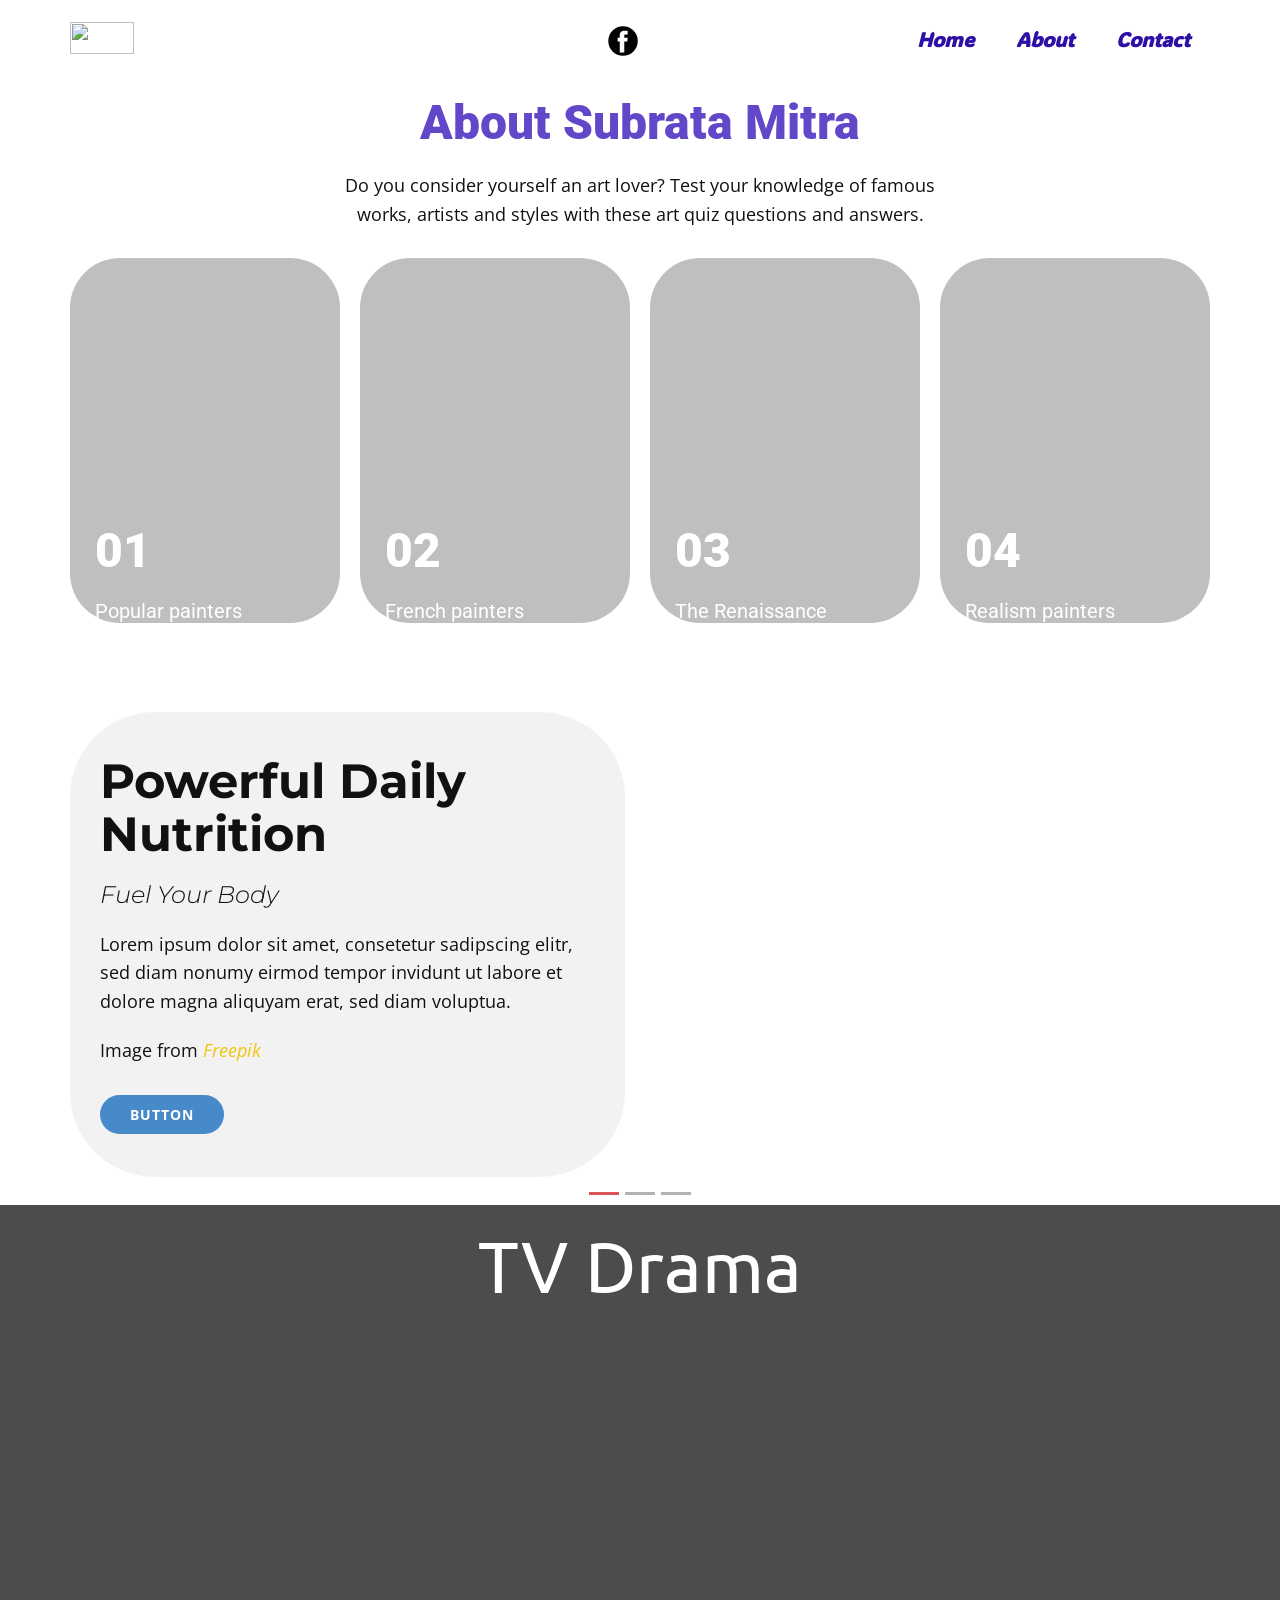
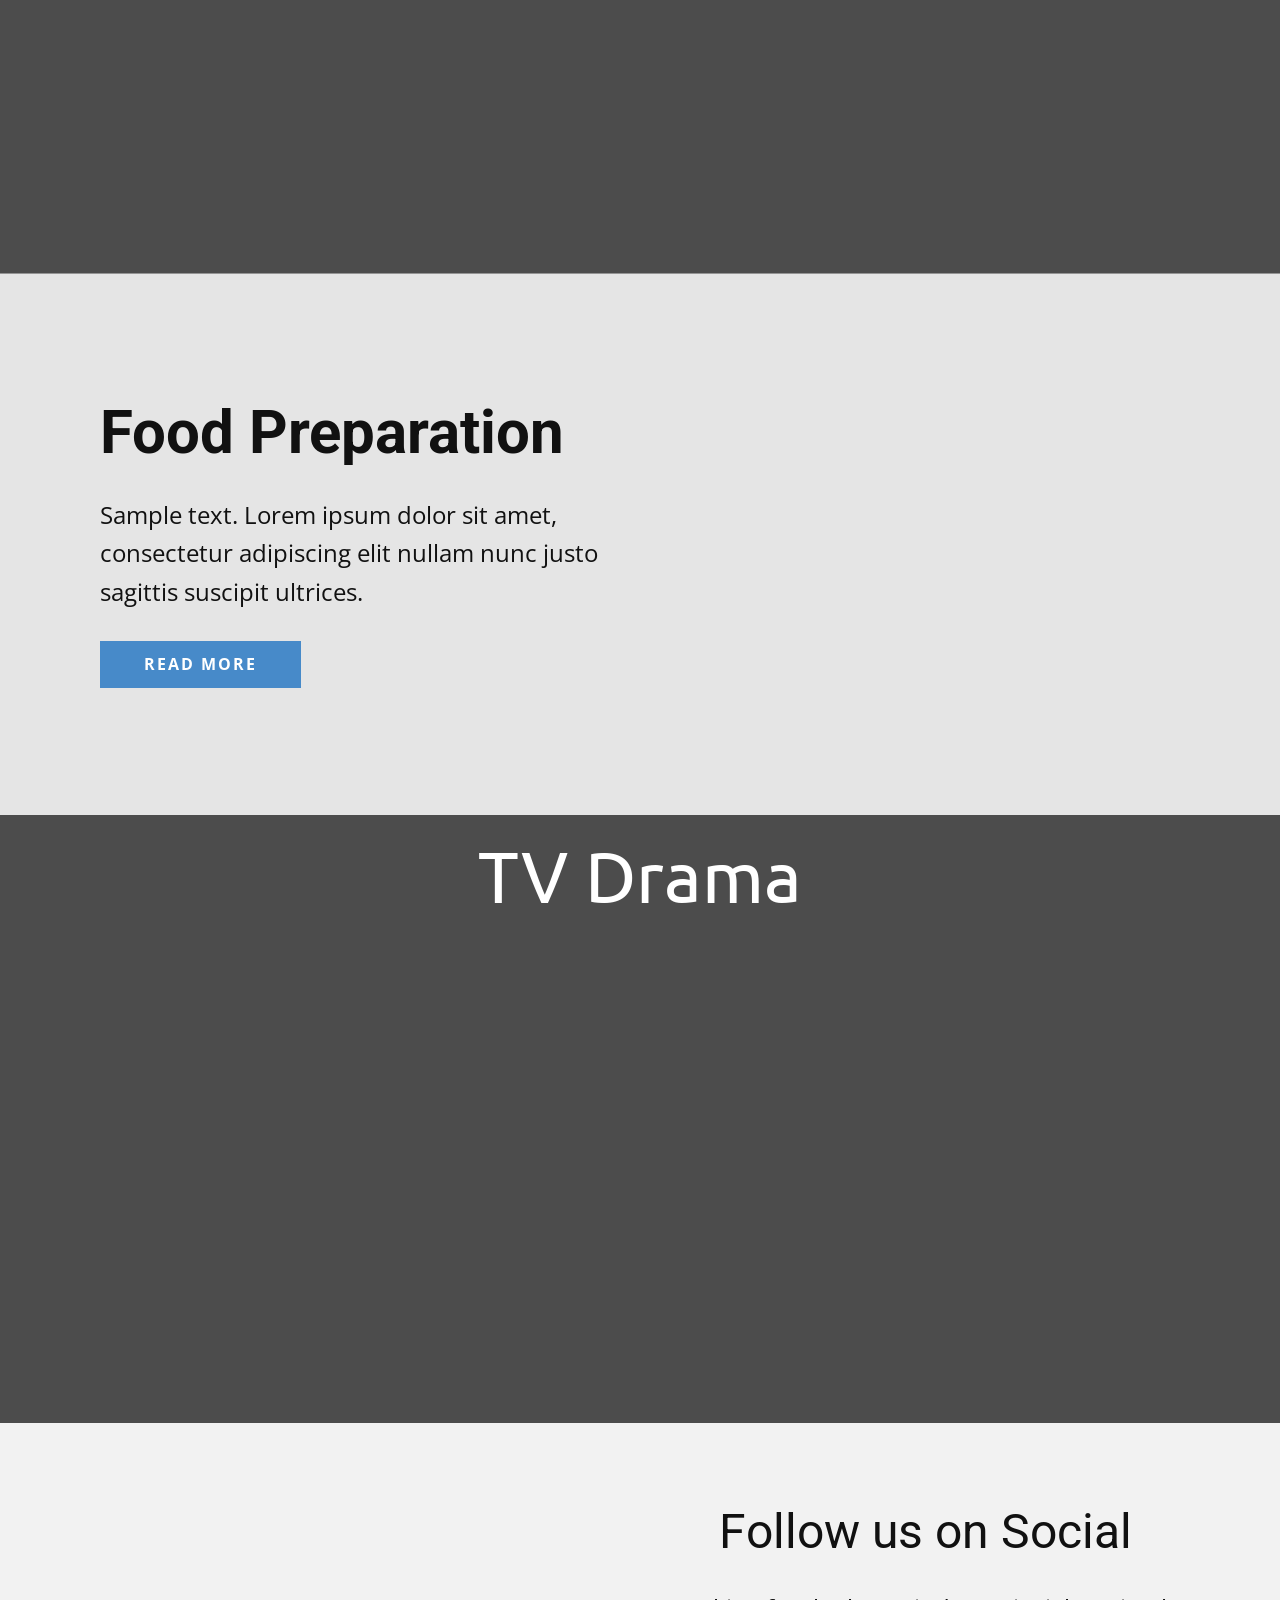
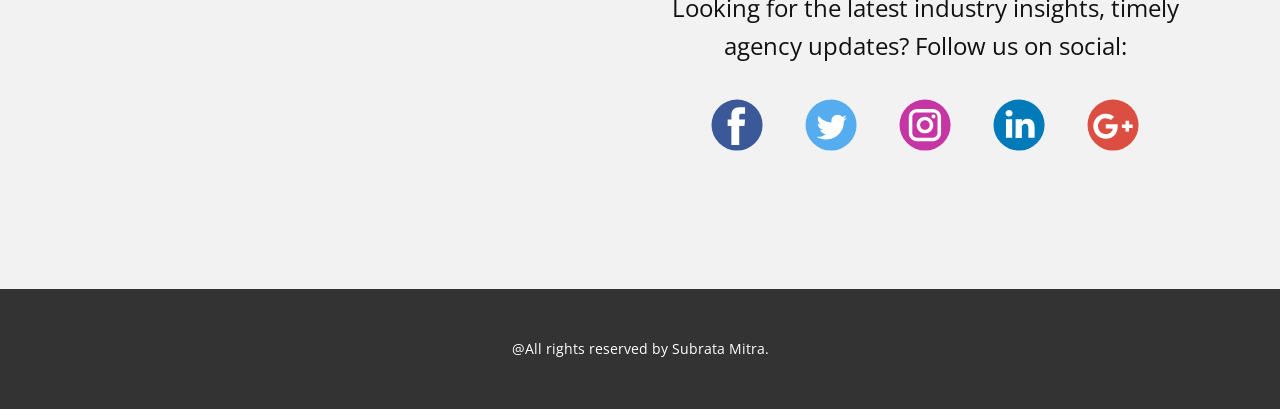
==== index.html @ d380afdc "Add files via upload" ====
<!DOCTYPE html>
<html style="font-size: 16px;" lang="en-BD"><head>
    <meta name="viewport" content="width=device-width, initial-scale=1.0">
    <meta charset="utf-8">
    <meta name="keywords" content="​Art Quiz Questions, ​Powerful Daily Nutrition, TV Drama:, Food Preparation, TV Drama:">
    <meta name="description" content="subrata mitra, film director">
    <title>Subrata Mitra</title>
    
<link rel="stylesheet" href="index.css" media="screen">
    <script class="u-script" type="text/javascript" src="jquery.js" defer=""></script>
    <script class="u-script" type="text/javascript" src="nicepage.js" defer=""></script>
    <meta name="generator" content="Nicepage 8.4.39, nicepage.com">
    
    
    
    
    
    
    
    
    <link id="u-page-google-font" rel="stylesheet" href="https://fonts.googleapis.com/css2?display=swap&amp;family=Roboto:ital,wght@0,100;0,200;0,300;0,400;0,500;0,600;0,700;0,800;0,900;1,100;1,200;1,300;1,400;1,500;1,600;1,700;1,800;1,900&amp;family=Open+Sans:ital,wght@0,300;0,400;0,500;0,600;0,700;0,800;1,300;1,400;1,500;1,600;1,700;1,800&amp;family=Montserrat:ital,wght@0,100;0,200;0,300;0,400;0,500;0,600;0,700;0,800;0,900;1,100;1,200;1,300;1,400;1,500;1,600;1,700;1,800;1,900&amp;family=Ubuntu:ital,wght@0,300;0,400;0,500;0,700;1,300;1,400;1,500;1,700&amp;family=ADLaM+Display:wght@400">
    <script type="application/ld+json">{
		"@context": "http://schema.org",
		"@type": "Organization",
		"name": "subratamitra",
		"url": "/",
		"logo": "/images/default-logo.png",
		"sameAs": [
				"https://facebook.com/name",
				"https://youtube.com/name"
		]
}</script>
    <meta name="theme-color" content="#478ac9">
    <meta property="og:title" content="Subrata Mitra">
    <meta property="og:description" content="subrata mitra, film director">
    <meta property="og:type" content="website">
    <link rel="canonical" href="/">
  <meta data-intl-tel-input-cdn-path="intlTelInput/"></head>
  <body data-home-page="https://subratamitra.nicepage.io/Subrata-Mitra.html?version=336fda5c-8c95-e8f7-b74b-15db9e1e4742" data-home-page-title="Subrata Mitra" data-path-to-root="/" data-include-products="true" class="u-body u-clearfix u-overlap u-stick-footer u-xl-mode" data-lang="en"><header class="u-clearfix u-header u-header" id="header"><div class="u-clearfix u-sheet u-valign-middle-lg u-valign-middle-md u-valign-middle-sm u-valign-middle-xs u-sheet-1">
        <a href="https://director.nicepage.io/" class="u-image u-logo u-image-1" data-image-width="80" data-image-height="40">
          <img src="/images/default-logo.png" class="u-logo-image u-logo-image-1">
        </a>
        <nav class="u-menu u-menu-one-level u-offcanvas u-menu-1" role="navigation" aria-label="Menu navigation">
          <div class="menu-collapse u-custom-font" style="font-size: 1.25rem; letter-spacing: 0px; font-style: italic; font-weight: 700; font-family: ADLaM Display;">
            <a class="u-button-style u-custom---text-color-var u-custom-active-border-color u-custom-border u-custom-color u-custom-left-right-menu-spacing u-custom-padding-bottom u-custom-text-active-color u-custom-text-color u-custom-text-hover-color u-custom-text-shadow u-custom-text-shadow-blur u-custom-text-shadow-color u-custom-text-shadow-transparency u-custom-text-shadow-x u-custom-text-shadow-y u-custom-top-bottom-menu-spacing u-hamburger-link u-nav-link u-text-active-palette-1-base u-text-hover-palette-2-base" href="#" tabindex="-1" aria-label="Open menu" aria-controls="2c90">
              <svg class="u-svg-link" viewBox="0 0 24 24"><use xlink:href="#menu-hamburger"></use></svg>
              <svg class="u-svg-content" version="1.1" id="menu-hamburger" viewBox="0 0 16 16" x="0px" y="0px" xmlns:xlink="http://www.w3.org/1999/xlink" xmlns="http://www.w3.org/2000/svg"><g><rect y="1" width="16" height="2"></rect><rect y="7" width="16" height="2"></rect><rect y="13" width="16" height="2"></rect>
</g></svg>
            </a>
          </div>
          <div class="u-custom-menu u-nav-container">
            <ul role="menubar" class="u-custom-font u-nav u-spacing-2 u-unstyled u-nav-1"><li role="none" class="u-nav-item"><a role="menuitem" class="u-border-3 u-border-active-palette-2-base u-border-hover-palette-1-light-1 u-border-no-left u-border-no-right u-border-no-top u-button-style u-nav-link u-text-color-var u-nav-link-2" href="/Home.html">Home</a>
</li><li role="none" class="u-nav-item"><a role="menuitem" class="u-border-3 u-border-active-palette-2-base u-border-hover-palette-1-light-1 u-border-no-left u-border-no-right u-border-no-top u-button-style u-nav-link u-text-color-var u-nav-link-2" href="/About.html">About</a>
</li><li role="none" class="u-nav-item"><a role="menuitem" class="u-border-3 u-border-active-palette-2-base u-border-hover-palette-1-light-1 u-border-no-left u-border-no-right u-border-no-top u-button-style u-nav-link u-text-color-var u-nav-link-2" href="/Contact.html">Contact</a>
</li></ul>
          </div>
          <div class="u-custom-menu u-nav-container-collapse" id="2c90" role="region" aria-label="Menu panel">
            <div class="u-black u-container-style u-inner-container-layout u-opacity u-opacity-95 u-sidenav">
              <div class="u-inner-container-layout u-sidenav-overflow">
                <div class="u-menu-close" tabindex="-1" aria-label="Close menu"></div>
                <ul class="u-align-center u-nav u-popupmenu-items u-unstyled u-nav-2" role="menubar"><li role="none" class="u-nav-item"><a role="menuitem" class="u-button-style u-nav-link" href="/Home.html">Home</a>
</li><li role="none" class="u-nav-item"><a role="menuitem" class="u-button-style u-nav-link" href="/About.html">About</a>
</li><li role="none" class="u-nav-item"><a role="menuitem" class="u-button-style u-nav-link" href="/Contact.html">Contact</a>
</li></ul>
              </div>
            </div>
            <div class="u-black u-menu-overlay u-opacity u-opacity-70"></div>
          </div>
        </nav>
        <div class="u-social-icons u-social-icons-1" data-animation-name="customAnimationIn" data-animation-duration="1000" data-animation-delay="0">
          <a class="u-social-url" title="facebook" target="_blank" href="https://facebook.com/name"><span class="u-icon u-social-facebook u-social-icon u-text-black u-icon-1"><svg class="u-svg-link" preserveAspectRatio="xMidYMin slice" viewBox="0 0 112 112" style=""><use xlink:href="#svg-4fb1"></use></svg><svg class="u-svg-content" viewBox="0 0 112 112" x="0" y="0" id="svg-4fb1"><circle fill="currentColor" cx="56.1" cy="56.1" r="55"></circle><path fill="#FFFFFF" d="M73.5,31.6h-9.1c-1.4,0-3.6,0.8-3.6,3.9v8.5h12.6L72,58.3H60.8v40.8H43.9V58.3h-8V43.9h8v-9.2
c0-6.7,3.1-17,17-17h12.5v13.9H73.5z"></path></svg></span>
          </a>
          <a class="u-social-url" title="Youtube" target="_blank" href="https://youtube.com/name"><span class="u-file-icon u-icon u-social-icon u-social-instagram u-icon-2"><img src="/images/2702652.png" alt=""></span>
          </a>
        </div>
      </div></header>
    <section class="u-align-left u-clearfix u-container-align-center u-container-align-left u-lightbox u-section-1" id="block-5" data-href="/Home.html" data-page-id="2447730913" title="Home">
      <div class="u-clearfix u-sheet u-valign-middle-lg u-valign-middle-md u-sheet-1">
        <h2 class="u-align-center u-text u-text-default u-text-1">
          <a class="u-active-none u-border-none u-btn u-button-link u-button-style u-hover-none u-none u-text-color-var u-btn-1" href="">About Subrata Mitra</a>
        </h2>
        <p class="u-align-center u-text u-text-2"> Do you consider yourself an art lover? Test your knowledge of famous works, artists and styles with these art quiz questions and answers.</p>
        <div class="u-expanded-width u-hover-feature u-list u-list-1">
          <div class="u-repeater u-repeater-1">
            <div class="u-container-style u-image u-image-round u-list-item u-radius u-repeater-item u-shading u-image-1" data-image-width="1920" data-image-height="1526">
              <div class="u-container-layout u-similar-container u-valign-bottom u-container-layout-1">
                <h4 class="u-align-left u-text u-text-3">01</h4>
                <h5 class="u-align-left u-text u-text-4"> Popular painters</h5>
              </div>
            </div>
            <div class="u-container-style u-image u-image-round u-list-item u-radius u-repeater-item u-shading u-image-2" data-image-width="750" data-image-height="1000">
              <div class="u-container-layout u-similar-container u-valign-bottom u-container-layout-2">
                <h4 class="u-align-left u-text u-text-5">02</h4>
                <h5 class="u-align-left u-text u-text-6"> French painters</h5>
              </div>
            </div>
            <div class="u-container-style u-image u-image-round u-list-item u-radius u-repeater-item u-shading u-image-3" data-image-width="185" data-image-height="272">
              <div class="u-container-layout u-similar-container u-valign-bottom u-container-layout-3">
                <h4 class="u-align-left u-text u-text-7">03</h4>
                <h5 class="u-align-left u-text u-text-8"> The Renaissance</h5>
              </div>
            </div>
            <div class="u-container-style u-image u-image-round u-list-item u-radius u-repeater-item u-shading u-image-4" data-image-width="1920" data-image-height="2546">
              <div class="u-container-layout u-similar-container u-valign-bottom u-container-layout-4">
                <h4 class="u-align-left u-text u-text-9">04</h4>
                <h5 class="u-align-left u-text u-text-10"> Realism painters</h5>
              </div>
            </div>
          </div>
        </div>
      </div>
      
    </section>
    <section class="u-carousel u-slide u-block-75f5-1" id="carousel-5e49" data-interval="5000" data-u-ride="carousel">
      <ol class="u-absolute-hcenter u-carousel-indicators u-block-75f5-2">
        <li data-u-target="#carousel-5e49" class="u-active u-active-palette-2-base u-grey-30 u-hover-color-var u-shape-rectangle" style="width: 30px; height: 3px; --hover-color-var: #08078b;" data-u-slide-to="0"></li>
        <li data-u-target="#carousel-5e49" class="u-active-palette-2-base u-grey-30 u-hover-color-var u-shape-rectangle" style="width: 30px; height: 3px; --hover-color-var: #08078b;" data-u-slide-to="1"></li>
        <li data-u-target="#carousel-5e49" class="u-active-palette-2-base u-grey-30 u-hover-color-var u-shape-rectangle" style="width: 30px; height: 3px; --hover-color-var: #08078b;" data-u-slide-to="2"></li>
      </ol>
      <div class="u-carousel-inner" role="listbox">
        <div class="u-active u-carousel-item u-container-style u-image u-parallax u-section-2-1" data-image-width="2000" data-image-height="1333">
          <div class="u-clearfix u-sheet u-sheet-1">
            <div class="data-layout-selected u-clearfix u-expanded-width u-gutter-30 u-layout-wrap u-layout-wrap-1">
              <div class="u-layout">
                <div class="u-layout-row">
                  <div class="u-container-align-left u-container-style u-grey-5 u-layout-cell u-radius u-shape-round u-size-30 u-layout-cell-1">
                    <div class="u-container-layout u-valign-middle u-container-layout-1">
                      <h2 class="u-align-left u-custom-font u-font-montserrat u-text u-text-default u-text-1"> Powerful Daily Nutrition</h2>
                      <h4 class="u-align-left u-custom-font u-font-montserrat u-text u-text-default u-text-2"> Fuel Your Body</h4>
                      <p class="u-align-left u-text u-text-default u-text-3"> Lorem ipsum dolor sit amet, consetetur sadipscing elitr, sed diam nonumy eirmod tempor invidunt ut labore et dolore magna aliquyam erat, sed diam voluptua.</p>
                      <p class="u-align-left u-text u-text-default u-text-4">Image from <a href="https://www.freepik.com" class="u-active-none u-border-none u-btn u-button-link u-button-style u-hover-none u-none u-text-palette-3-base u-btn-1">Freepik</a>
                      </p>
                      <a href="" class="u-btn u-btn-round u-button-style u-hover-palette-1-light-1 u-palette-1-base u-radius u-btn-2">Button</a>
                    </div>
                  </div>
                  <div class="u-container-style u-image u-image-round u-layout-cell u-radius u-size-30 u-image-1" data-image-width="1987" data-image-height="2000">
                    <div class="u-container-layout u-container-layout-2"></div>
                  </div>
                </div>
              </div>
            </div>
          </div>
        </div>
        <div class="u-carousel-item u-container-style u-gradient u-section-2-2">
          <div class="u-clearfix u-sheet u-sheet-1">
            <div class="data-layout-selected u-clearfix u-expanded-width u-gutter-30 u-layout-wrap u-layout-wrap-1">
              <div class="u-layout">
                <div class="u-layout-row">
                  <div class="u-container-style u-image u-image-round u-layout-cell u-radius u-size-30 u-image-1" data-image-width="1987" data-image-height="2000">
                    <div class="u-container-layout u-container-layout-1"></div>
                  </div>
                  <div class="u-container-align-left u-container-style u-grey-5 u-layout-cell u-radius u-shape-round u-size-30 u-layout-cell-2">
                    <div class="u-container-layout u-valign-middle u-container-layout-2">
                      <h2 class="u-align-left u-custom-font u-font-montserrat u-text u-text-default u-text-1"> Powerful Daily Nutrition</h2>
                      <h4 class="u-align-left u-custom-font u-font-montserrat u-text u-text-default u-text-2"> Fuel Your Body</h4>
                      <p class="u-align-left u-text u-text-default u-text-3"> Lorem ipsum dolor sit amet, consetetur sadipscing elitr, sed diam nonumy eirmod tempor invidunt ut labore et dolore magna aliquyam erat, sed diam voluptua.</p>
                      <p class="u-align-left u-text u-text-default u-text-4">Image from <a href="https://www.freepik.com" class="u-active-none u-border-none u-btn u-button-link u-button-style u-hover-none u-none u-text-palette-3-base u-btn-1">Freepik</a>
                      </p>
                      <a href="" class="u-btn u-btn-round u-button-style u-hover-palette-1-light-1 u-palette-1-base u-radius u-btn-2">Button</a>
                    </div>
                  </div>
                </div>
              </div>
            </div>
          </div>
        </div>
        <div class="u-carousel-item u-container-style u-gradient u-section-2-3">
          <div class="u-clearfix u-sheet u-sheet-1">
            <div class="data-layout-selected u-clearfix u-expanded-width u-gutter-30 u-layout-wrap u-layout-wrap-1">
              <div class="u-layout">
                <div class="u-layout-row">
                  <div class="u-container-align-left u-container-style u-grey-5 u-layout-cell u-radius u-shape-round u-size-30 u-layout-cell-1">
                    <div class="u-container-layout u-valign-middle u-container-layout-1">
                      <h2 class="u-align-left u-custom-font u-font-montserrat u-text u-text-default u-text-1"> Powerful Daily Nutrition</h2>
                      <h4 class="u-align-left u-custom-font u-font-montserrat u-text u-text-default u-text-2"> Fuel Your Body</h4>
                      <p class="u-align-left u-text u-text-default u-text-3"> Lorem ipsum dolor sit amet, consetetur sadipscing elitr, sed diam nonumy eirmod tempor invidunt ut labore et dolore magna aliquyam erat, sed diam voluptua.</p>
                      <p class="u-align-left u-text u-text-default u-text-4">Image from <a href="https://www.freepik.com" class="u-active-none u-border-none u-btn u-button-link u-button-style u-hover-none u-none u-text-palette-3-base u-btn-1">Freepik</a>
                      </p>
                      <a href="" class="u-btn u-btn-round u-button-style u-hover-palette-1-light-1 u-palette-1-base u-radius u-btn-2">Button</a>
                    </div>
                  </div>
                  <div class="u-container-style u-image u-image-round u-layout-cell u-radius u-size-30 u-image-1" data-image-width="1987" data-image-height="2000">
                    <div class="u-container-layout u-container-layout-2"></div>
                  </div>
                </div>
              </div>
            </div>
          </div>
        </div>
      </div>
      <a class="u-absolute-vcenter u-carousel-control u-carousel-control-prev u-hidden u-text-grey-30 u-block-75f5-3" href="#carousel-5e49" role="button" data-u-slide="prev"><span aria-hidden="true">
          <svg class="u-svg-link" viewBox="0 0 477.175 477.175"><path d="M145.188,238.575l215.5-215.5c5.3-5.3,5.3-13.8,0-19.1s-13.8-5.3-19.1,0l-225.1,225.1c-5.3,5.3-5.3,13.8,0,19.1l225.1,225
                    c2.6,2.6,6.1,4,9.5,4s6.9-1.3,9.5-4c5.3-5.3,5.3-13.8,0-19.1L145.188,238.575z"></path></svg></span><span class="sr-only">Previous</span>
      </a>
      <a class="u-absolute-vcenter u-carousel-control u-carousel-control-next u-hidden u-text-grey-30 u-block-75f5-4" href="#carousel-5e49" role="button" data-u-slide="next"><span aria-hidden="true">
          <svg class="u-svg-link" viewBox="0 0 477.175 477.175"><path d="M360.731,229.075l-225.1-225.1c-5.3-5.3-13.8-5.3-19.1,0s-5.3,13.8,0,19.1l215.5,215.5l-215.5,215.5
                    c-5.3,5.3-5.3,13.8,0,19.1c2.6,2.6,6.1,4,9.5,4c3.4,0,6.9-1.3,9.5-4l225.1-225.1C365.931,242.875,365.931,234.275,360.731,229.075z"></path></svg></span><span class="sr-only">Next</span>
      </a>
    </section>
    <section class="u-clearfix u-image u-shading u-video-cover u-section-3" id="block-4">
      <div class="u-clearfix u-sheet u-sheet-1">
        <h1 class="u-align-center u-custom-font u-font-ubuntu u-text u-text-default u-text-1">TV Drama</h1>
        <div class="u-expanded-width u-list u-list-1">
          <div class="u-repeater u-repeater-1">
            <div class="u-container-style u-list-item u-repeater-item">
              <div class="u-container-layout u-similar-container u-valign-top u-container-layout-1"></div>
            </div>
            <div class="u-container-style u-list-item u-repeater-item">
              <div class="u-container-layout u-similar-container u-valign-top u-container-layout-2"></div>
            </div>
          </div>
        </div>
        <div class="data-layout-selected u-clearfix u-expanded-width u-gutter-30 u-layout-wrap u-layout-wrap-1">
          <div class="u-layout">
            <div class="u-layout-row">
              <div class="u-align-left u-container-align-left u-container-style u-layout-cell u-left-cell u-size-30 u-layout-cell-1">
                <div class="u-container-layout u-container-layout-3">
                  <div class="u-align-left u-expanded u-video u-video-contain u-video-1">
                    <div class="embed-responsive embed-responsive-1">
                      <iframe style="position: absolute;top: 0;left: 0;width: 100%;height: 100%;" class="embed-responsive-item" src="https://www.youtube.com/embed/aL7clpG_-gk?playlist=aL7clpG_-gk&amp;loop=1&amp;mute=1&amp;showinfo=1&amp;controls=1&amp;start=0&amp;autoplay=1" data-autoplay="1" frameborder="0" allowfullscreen=""></iframe>
                    </div>
                  </div>
                </div>
              </div>
              <div class="u-align-left u-container-align-left u-container-style u-layout-cell u-size-30 u-layout-cell-2">
                <div class="u-container-layout u-container-layout-4">
                  <div class="u-align-left u-expanded u-video u-video-contain">
                    <div class="embed-responsive embed-responsive-2">
                      <iframe style="position: absolute;top: 0;left: 0;width: 100%;height: 100%;" class="embed-responsive-item" src="https://www.youtube.com/embed/D5p10HkmEtc?playlist=D5p10HkmEtc&amp;loop=1&amp;mute=1&amp;showinfo=1&amp;controls=1&amp;start=0&amp;autoplay=1" data-autoplay="1" frameborder="0" allowfullscreen=""></iframe>
                    </div>
                  </div>
                </div>
              </div>
            </div>
          </div>
        </div>
      </div>
    </section>
    <section class="u-clearfix u-container-align-center u-grey-10 u-section-4" id="block-7">
      <div class="u-clearfix u-sheet u-valign-middle u-sheet-1">
        <div class="data-layout-selected u-clearfix u-expanded-width u-layout-wrap u-layout-wrap-1">
          <div class="u-layout">
            <div class="u-layout-row">
              <div class="u-align-left u-container-align-left u-container-style u-layout-cell u-left-cell u-size-30 u-layout-cell-1">
                <div class="u-container-layout u-valign-middle u-container-layout-1">
                  <h1 class="u-text u-text-1">Food Preparation</h1>
                  <p class="u-large-text u-text u-text-variant u-text-2">Sample text. Lorem ipsum dolor sit amet, consectetur adipiscing elit nullam nunc justo sagittis suscipit ultrices.</p>
                  <a href="#" class="u-active-palette-1-base u-border-radius-50 u-btn u-btn-round u-button-style u-hover-palette-1-base u-palette-1-base u-btn-1">Read More</a>
                </div>
              </div>
              <div class="u-container-style u-layout-cell u-right-cell u-size-30 u-video u-video-1">
                <div class="u-background-video u-video-cover" style="">
                  <div class="embed-responsive embed-responsive-1">
                    <iframe style="position: absolute;top: 0;left: 0;width: 100%;height: 100%;" class="embed-responsive-item" src="https://www.youtube.com/embed/FOLHgoRcMHU?playlist=FOLHgoRcMHU&amp;loop=1&amp;mute=1&amp;showinfo=0&amp;controls=0&amp;start=0&amp;autoplay=1" data-autoplay="1" frameborder="0" allowfullscreen=""></iframe>
                  </div>
                  <div class="u-video-shading"></div>
                </div>
                <div class="u-container-layout u-container-layout-2"></div>
              </div>
            </div>
          </div>
        </div>
      </div>
    </section>
    <section class="u-clearfix u-image u-shading u-video-cover u-section-5" id="block-8">
      <div class="u-clearfix u-sheet u-sheet-1">
        <h1 class="u-align-center u-custom-font u-font-ubuntu u-text u-text-default u-text-1">TV Drama</h1>
        <div class="u-expanded-width u-list u-list-1">
          <div class="u-repeater u-repeater-1">
            <div class="u-container-style u-list-item u-repeater-item">
              <div class="u-container-layout u-similar-container u-container-layout-1"></div>
            </div>
            <div class="u-container-style u-list-item u-repeater-item">
              <div class="u-container-layout u-similar-container u-container-layout-2"></div>
            </div>
          </div>
        </div>
        <div class="data-layout-selected u-clearfix u-expanded-width u-gutter-30 u-layout-wrap u-layout-wrap-1">
          <div class="u-layout">
            <div class="u-layout-row">
              <div class="u-align-left u-container-align-left u-container-style u-layout-cell u-left-cell u-size-30 u-layout-cell-1">
                <div class="u-container-layout u-container-layout-3">
                  <div class="u-align-left u-expanded u-video u-video-contain u-video-1">
                    <div class="embed-responsive embed-responsive-1">
                      <iframe style="position: absolute;top: 0;left: 0;width: 100%;height: 100%;" class="embed-responsive-item" src="https://www.youtube.com/embed/aL7clpG_-gk?playlist=aL7clpG_-gk&amp;loop=1&amp;mute=1&amp;showinfo=1&amp;controls=1&amp;start=0&amp;autoplay=1" data-autoplay="1" frameborder="0" allowfullscreen=""></iframe>
                    </div>
                  </div>
                </div>
              </div>
              <div class="u-align-left u-container-align-left u-container-style u-layout-cell u-size-30 u-layout-cell-2">
                <div class="u-container-layout u-container-layout-4">
                  <div class="u-align-left u-expanded u-video u-video-contain">
                    <div class="embed-responsive embed-responsive-2">
                      <iframe style="position: absolute;top: 0;left: 0;width: 100%;height: 100%;" class="embed-responsive-item" src="https://www.youtube.com/embed/D5p10HkmEtc?playlist=D5p10HkmEtc&amp;loop=1&amp;mute=1&amp;showinfo=1&amp;controls=1&amp;start=0&amp;autoplay=1" data-autoplay="1" frameborder="0" allowfullscreen=""></iframe>
                    </div>
                  </div>
                </div>
              </div>
            </div>
          </div>
        </div>
      </div>
    </section>
    <section class="u-clearfix u-container-align-center u-grey-5 u-section-6" id="block-12">
      <div class="u-clearfix u-sheet u-valign-middle-lg u-valign-middle-md u-valign-middle-sm u-valign-middle-xs u-sheet-1">
        <div class="data-layout-selected u-clearfix u-expanded-width u-layout-wrap u-layout-wrap-1">
          <div class="u-gutter-0 u-layout">
            <div class="u-layout-row">
              <div class="u-container-align-center u-container-style u-image u-layout-cell u-left-cell u-size-30-lg u-size-30-xl u-size-30-xxl u-size-60-md u-size-60-sm u-size-60-xs u-image-1" data-image-width="1380" data-image-height="920">
                <div class="u-container-layout u-container-layout-1"></div>
              </div>
              <div class="u-container-align-center u-container-style u-layout-cell u-right-cell u-size-30-lg u-size-30-xl u-size-30-xxl u-size-60-md u-size-60-sm u-size-60-xs u-layout-cell-2">
                <div class="u-container-layout u-valign-middle-lg u-valign-middle-md u-valign-middle-sm u-valign-middle-xs u-container-layout-2">
                  <h2 class="u-align-center u-text u-text-1"> Follow us on Social</h2>
                  <p class="u-align-center u-text u-text-2"> Looking for the latest industry insights, timely agency updates? Follow us on social:</p>
                  <div class="u-social-icons u-social-icons-1">
                    <a class="u-social-url" target="_blank" href=""><span class="u-icon u-icon-circle u-social-facebook u-social-icon u-icon-1"><svg class="u-svg-link" preserveAspectRatio="xMidYMin slice" viewBox="0 0 112 112" style=""><use xlink:href="#svg-2fe9"></use></svg><svg x="0px" y="0px" viewBox="0 0 112 112" id="svg-2fe9" class="u-svg-content"><circle fill="#3B5998" cx="56.1" cy="56.1" r="55"></circle><path fill="#FFFFFF" d="M73.5,31.6h-9.1c-1.4,0-3.6,0.8-3.6,3.9v8.5h12.6L72,58.3H60.8v40.8H43.9V58.3h-8V43.9h8v-9.2
            c0-6.7,3.1-17,17-17h12.5v13.9H73.5z"></path></svg></span>
                    </a>
                    <a class="u-social-url" target="_blank" href=""><span class="u-icon u-icon-circle u-social-icon u-social-twitter u-icon-2"><svg class="u-svg-link" preserveAspectRatio="xMidYMin slice" viewBox="0 0 112 112" style=""><use xlink:href="#svg-0979"></use></svg><svg x="0px" y="0px" viewBox="0 0 112 112" id="svg-0979" class="u-svg-content"><circle fill="#55ACEE" class="st0" cx="56.1" cy="56.1" r="55"></circle><path fill="#FFFFFF" d="M83.8,47.3c0,0.6,0,1.2,0,1.7c0,17.7-13.5,38.2-38.2,38.2C38,87.2,31,85,25,81.2c1,0.1,2.1,0.2,3.2,0.2
            c6.3,0,12.1-2.1,16.7-5.7c-5.9-0.1-10.8-4-12.5-9.3c0.8,0.2,1.7,0.2,2.5,0.2c1.2,0,2.4-0.2,3.5-0.5c-6.1-1.2-10.8-6.7-10.8-13.1
            c0-0.1,0-0.1,0-0.2c1.8,1,3.9,1.6,6.1,1.7c-3.6-2.4-6-6.5-6-11.2c0-2.5,0.7-4.8,1.8-6.7c6.6,8.1,16.5,13.5,27.6,14
            c-0.2-1-0.3-2-0.3-3.1c0-7.4,6-13.4,13.4-13.4c3.9,0,7.3,1.6,9.8,4.2c3.1-0.6,5.9-1.7,8.5-3.3c-1,3.1-3.1,5.8-5.9,7.4
            c2.7-0.3,5.3-1,7.7-2.1C88.7,43,86.4,45.4,83.8,47.3z"></path></svg></span>
                    </a>
                    <a class="u-social-url" target="_blank" href=""><span class="u-icon u-icon-circle u-social-icon u-social-instagram u-icon-3"><svg class="u-svg-link" preserveAspectRatio="xMidYMin slice" viewBox="0 0 112 112" style=""><use xlink:href="#svg-46f7"></use></svg><svg x="0px" y="0px" viewBox="0 0 112 112" id="svg-46f7" class="u-svg-content"><circle fill="#C536A4" cx="56.1" cy="56.1" r="55"></circle><path fill="#FFFFFF" d="M55.9,38.2c-9.9,0-17.9,8-17.9,17.9C38,66,46,74,55.9,74c9.9,0,17.9-8,17.9-17.9C73.8,46.2,65.8,38.2,55.9,38.2
            z M55.9,66.4c-5.7,0-10.3-4.6-10.3-10.3c-0.1-5.7,4.6-10.3,10.3-10.3c5.7,0,10.3,4.6,10.3,10.3C66.2,61.8,61.6,66.4,55.9,66.4z"></path><path fill="#FFFFFF" d="M74.3,33.5c-2.3,0-4.2,1.9-4.2,4.2s1.9,4.2,4.2,4.2s4.2-1.9,4.2-4.2S76.6,33.5,74.3,33.5z"></path><path fill="#FFFFFF" d="M73.1,21.3H38.6c-9.7,0-17.5,7.9-17.5,17.5v34.5c0,9.7,7.9,17.6,17.5,17.6h34.5c9.7,0,17.5-7.9,17.5-17.5V38.8
            C90.6,29.1,82.7,21.3,73.1,21.3z M83,73.3c0,5.5-4.5,9.9-9.9,9.9H38.6c-5.5,0-9.9-4.5-9.9-9.9V38.8c0-5.5,4.5-9.9,9.9-9.9h34.5
            c5.5,0,9.9,4.5,9.9,9.9V73.3z"></path></svg></span>
                    </a>
                    <a class="u-social-url" target="_blank" href=""><span class="u-icon u-icon-circle u-social-icon u-social-linkedin u-icon-4"><svg class="u-svg-link" preserveAspectRatio="xMidYMin slice" viewBox="0 0 112 112" style=""><use xlink:href="#svg-270d"></use></svg><svg x="0px" y="0px" viewBox="0 0 112 112" id="svg-270d" class="u-svg-content"><circle fill="#007AB9" cx="56.1" cy="56.1" r="55"></circle><path fill="#FFFFFF" d="M41.3,83.7H27.9V43.4h13.4V83.7z M34.6,37.9L34.6,37.9c-4.6,0-7.5-3.1-7.5-7c0-4,3-7,7.6-7s7.4,3,7.5,7
            C42.2,34.8,39.2,37.9,34.6,37.9z M89.6,83.7H76.2V62.2c0-5.4-1.9-9.1-6.8-9.1c-3.7,0-5.9,2.5-6.9,4.9c-0.4,0.9-0.4,2.1-0.4,3.3v22.5
            H48.7c0,0,0.2-36.5,0-40.3h13.4v5.7c1.8-2.7,5-6.7,12.1-6.7c8.8,0,15.4,5.8,15.4,18.1V83.7z"></path></svg></span>
                    </a>
                    <a class="u-social-url" target="_blank" href=""><span class="u-icon u-icon-circle u-social-google u-social-icon u-icon-5"><svg class="u-svg-link" preserveAspectRatio="xMidYMin slice" viewBox="0 0 112 112" style=""><use xlink:href="#svg-ede4"></use></svg><svg x="0px" y="0px" viewBox="0 0 112 112" id="svg-ede4" class="u-svg-content"><circle fill="#DC4E41" cx="56.1" cy="56.1" r="55"></circle><path fill="#FFFFFF" d="M60.8,76.3c-6.6,8.6-19,11.1-29,7.7c-10.6-3.5-18.4-14.2-18.2-25.5C13,44.6,25.3,31.8,39.1,31.6
            c7.1-0.6,14,2.1,19.3,6.6c-2.2,2.4-4.4,4.8-6.9,7.1c-4.8-2.9-10.4-5-15.9-3.1c-8.8,2.6-14.3,13-10.9,21.8
            c2.7,9.1,13.7,14.1,22.5,10.2c4.5-1.6,7.5-5.7,8.7-10.2c-5.1-0.1-10.2,0-15.5-0.2c0-3,0-6.1,0-9.2c8.6,0,17.1,0,25.7,0
            C66.7,62.3,65.5,70.4,60.8,76.3z M98.3,62.5c-2.6,0-5.1,0-7.7,0c0,2.6,0,5.1,0,7.7c-2.6,0-5.1,0-7.7,0c0-2.6,0-5.1,0-7.7
            c-2.6,0-5.1,0-7.7,0c0-2.6,0-5.1,0-7.7c2.6,0,5.1,0,7.7,0c0-2.6,0-5.1,0.1-7.7c2.6,0,5.1,0,7.7,0c0,2.6,0,5.1,0,7.7
            c2.6,0,5.1,0,7.7,0C98.3,57.3,98.3,59.9,98.3,62.5z"></path></svg></span>
                    </a>
                  </div>
                </div>
              </div>
            </div>
          </div>
        </div>
      </div>
      <style data-mode="XXL" data-visited="true">@media (max-width: 0px) {
   .u-section-6 {
    background-image: none;
  }
  .u-section-6 .u-sheet-1 {
    min-height: 519px;
  }
  .u-section-6 .u-layout-wrap-1 {
    margin-top: 60px;
    margin-bottom: 60px;
  }
  .u-section-6 .u-image-1 {
    min-height: 389px;
    background-image: url("/images/7a1efc23-1b7a-7322-b1dc-bc6485a69227.jpg");
    background-position: 50% 50%;
  }
  .u-section-6 .u-container-layout-1 {
    padding-top: 30px;
    padding-bottom: 30px;
    padding-left: 60px;
    padding-right: 60px;
  }
  .u-section-6 .u-layout-cell-2 {
    min-height: 389px;
  }
  .u-section-6 .u-container-layout-2 {
    padding-top: 23px;
    padding-bottom: 23px;
    padding-left: 30px;
    padding-right: 30px;
  }
  .u-section-6 .u-text-1 {
    margin-top: 0;
    margin-left: 0;
    margin-right: 0;
    margin-bottom: 0;
  }
  .u-section-6 .u-text-2 {
    font-size: 1.5rem;
    margin-top: 30px;
    margin-left: 0;
    margin-right: 0;
    margin-bottom: 0;
  }
  .u-section-6 .u-social-icons-1 {
    height: 52px;
    min-height: 16px;
    width: 344px;
    min-width: 164px;
    white-space: nowrap;
    margin-top: 34px;
    margin-left: auto;
    margin-right: auto;
    margin-bottom: 0;
  }
  .u-section-6 .u-icon-1 {
    height: 100%;
  }
  .u-section-6 .u-icon-2 {
    height: 100%;
  }
  .u-section-6 .u-icon-3 {
    height: 100%;
  }
  .u-section-6 .u-icon-4 {
    height: 100%;
  }
  .u-section-6 .u-icon-5 {
    height: 100%;
  }
  .u-block-6537-17 {
    width: 146px;
    margin-top: 34px;
    margin-left: auto;
    margin-right: auto;
    margin-bottom: 0;
  }
  .u-block-6537-18 {
    background-image: none;
    border-style: solid;
    padding-top: 0;
    padding-bottom: 0;
    padding-left: 0;
    padding-right: 0;
  }
}</style>
    </section>
    
    
    
    <footer class="u-align-center u-clearfix u-container-align-center u-footer u-grey-80 u-footer" id="footer"><div class="u-clearfix u-sheet u-sheet-1">
        <p class="u-small-text u-text u-text-variant u-text-1">@All rights reserved by Subrata Mitra.</p>
      </div></footer>
  
</body></html>
---- index.css ----
.fr-clearfix::after { clear: both; display: block; content: ""; height: 0px; }
.fr-hide-by-clipping { position: absolute; width: 1px; height: 1px; padding: 0px; margin: -1px; overflow: hidden; clip: rect(0px, 0px, 0px, 0px); border: 0px; }
.fr-view img.fr-rounded, .fr-view .fr-img-caption.fr-rounded img { border-radius: 10px; background-clip: padding-box; }
.fr-view img.fr-shadow, .fr-view .fr-img-caption.fr-shadow img { box-shadow: #cccccc 10px 10px 5px 0px; }
.fr-view img.fr-bordered, .fr-view .fr-img-caption.fr-bordered img { border: 5px solid #cccccc; }
.fr-view img.fr-bordered { box-sizing: content-box; }
.fr-view .fr-img-caption.fr-bordered img { box-sizing: border-box; }
.fr-view { overflow-wrap: break-word; }
.fr-view span[style~="color:"] a { color: inherit; }
.fr-view strong { font-weight: 700; }
.fr-view table[border="0"] td:not([class]), .fr-view table[border="0"] th:not([class]), .fr-view table[border="0"] td[class=""], .fr-view table[border="0"] th[class=""] { border-width: 0px; }
.fr-view table { border: medium; border-collapse: collapse; empty-cells: show; max-width: 100%; }
.fr-view table td { min-width: 5px; }
.fr-view table.fr-dashed-borders td, .fr-view table.fr-dashed-borders th { border-style: dashed; }
.fr-view table.fr-alternate-rows tbody tr:nth-child(2n) { background: whitesmoke; }
.fr-view table td, .fr-view table th { border: 1px solid #dddddd; }
.fr-view table td:empty, .fr-view table th:empty { height: 20px; }
.fr-view table td.fr-highlighted, .fr-view table th.fr-highlighted { border: 1px double red; }
.fr-view table td.fr-thick, .fr-view table th.fr-thick { border-width: 2px; }
.fr-view table th { background: #ececec; }
.fr-view hr { clear: both; user-select: none; break-after: page; }
.fr-view .fr-file { position: relative; }
.fr-view .fr-file::after { position: relative; content: "📎"; font-weight: normal; }
.fr-view pre { white-space: pre-wrap; overflow-wrap: break-word; overflow: visible; }
.fr-view span.fr-emoticon { font-weight: normal; font-family: "Apple Color Emoji", "Segoe UI Emoji", "NotoColorEmoji", "Segoe UI Symbol", "Android Emoji", "EmojiSymbols"; display: inline; line-height: 0; }
.fr-view span.fr-emoticon.fr-emoticon-img { background-repeat: no-repeat !important; font-size: inherit; height: 1em; width: 1em; min-height: 20px; min-width: 20px; display: inline-block; margin: -0.1em 0.1em 0.1em; line-height: 1; vertical-align: middle; }
.fr-view .fr-text-gray { color: #aaaaaa !important; }
.fr-view .fr-text-bordered { border-top: 1px solid #222222; border-bottom: 1px solid #222222; padding: 10px 0px; }
.fr-view .fr-text-spaced { letter-spacing: 1px; }
.fr-view .fr-text-uppercase { text-transform: uppercase; }
.fr-view .fr-class-highlighted { background-color: #ffff00; }
.fr-view .fr-class-code { border-color: #cccccc; border-radius: 2px; background: #f5f5f5; padding: 10px; font-family: "Courier New", Courier, monospace; }
.fr-view .fr-class-transparency { opacity: 0.5; }
.fr-view img { position: relative; max-width: 100%; }
.fr-view img.fr-dib { margin: 10px auto; display: block; float: none; vertical-align: top; }
.fr-view img.fr-dib.fr-fil { margin-left: 0px; text-align: left; }
.fr-view img.fr-dib.fr-fir { margin-right: 0px; text-align: right; }
.fr-view img.fr-dii { display: inline-block; float: none; vertical-align: bottom; margin-left: 5px; margin-right: 5px; max-width: calc(100% - 10px); }
.fr-view img.fr-dii.fr-fil { float: left; margin: 10px 15px 10px 0px; max-width: calc(100% - 5px); }
.fr-view img.fr-dii.fr-fir { float: right; margin: 10px 0px 10px 15px; max-width: calc(100% - 5px); }
.fr-view span.fr-img-caption { position: relative; max-width: 100%; }
.fr-view span.fr-img-caption.fr-dib { margin: 5px auto; display: block; float: none; vertical-align: top; }
.fr-view span.fr-img-caption.fr-dib.fr-fil { margin-left: 0px; text-align: left; }
.fr-view span.fr-img-caption.fr-dib.fr-fir { margin-right: 0px; text-align: right; }
.fr-view span.fr-img-caption.fr-dii { display: inline-block; float: none; vertical-align: bottom; margin-left: 5px; margin-right: 5px; max-width: calc(100% - 10px); }
.fr-view span.fr-img-caption.fr-dii.fr-fil { float: left; margin: 5px 5px 5px 0px; max-width: calc(100% - 5px); }
.fr-view span.fr-img-caption.fr-dii.fr-fir { float: right; margin: 5px 0px 5px 5px; max-width: calc(100% - 5px); }
.fr-view .fr-video { text-align: center; position: relative; }
.fr-view .fr-video.fr-rv { padding-bottom: 56.25%; padding-top: 30px; height: 0px; overflow: hidden; }
.fr-view .fr-video.fr-rv > iframe, .fr-view .fr-video.fr-rv object, .fr-view .fr-video.fr-rv embed { position: absolute !important; top: 0px; left: 0px; width: 100%; height: 100%; }
.fr-view .fr-video > * { box-sizing: content-box; max-width: 100%; border: medium; }
.fr-view .fr-video.fr-dvb { display: block; clear: both; }
.fr-view .fr-video.fr-dvb.fr-fvl { text-align: left; }
.fr-view .fr-video.fr-dvb.fr-fvr { text-align: right; }
.fr-view .fr-video.fr-dvi { display: inline-block; }
.fr-view .fr-video.fr-dvi.fr-fvl { float: left; }
.fr-view .fr-video.fr-dvi.fr-fvr { float: right; }
.fr-view a.fr-strong { font-weight: 700; }
.fr-view a.fr-green { color: green; }
.fr-view .fr-img-caption { text-align: center; }
.fr-view .fr-img-caption .fr-img-wrap { padding: 0px; margin: auto; text-align: center; width: 100%; }
.fr-view .fr-img-caption .fr-img-wrap a { display: block; }
.fr-view .fr-img-caption .fr-img-wrap img { display: block; margin: auto; width: 100%; }
.fr-view .fr-img-caption .fr-img-wrap > span { margin: auto; display: block; padding: 5px 5px 10px; font-size: 14px; font-weight: initial; box-sizing: border-box; opacity: 0.9; width: 100%; text-align: center; }
.fr-view button.fr-rounded, .fr-view input.fr-rounded, .fr-view textarea.fr-rounded { border-radius: 10px; background-clip: padding-box; }
.fr-view button.fr-large, .fr-view input.fr-large, .fr-view textarea.fr-large { font-size: 24px; }
a.fr-view.fr-strong { font-weight: 700; }
a.fr-view.fr-green { color: green; }
img.fr-view { position: relative; max-width: 100%; }
img.fr-view.fr-dib { margin: 5px auto; display: block; float: none; vertical-align: top; }
img.fr-view.fr-dib.fr-fil { margin-left: 0px; text-align: left; }
img.fr-view.fr-dib.fr-fir { margin-right: 0px; text-align: right; }
img.fr-view.fr-dii { display: inline-block; float: none; vertical-align: bottom; margin-left: 5px; margin-right: 5px; max-width: calc(100% - 10px); }
img.fr-view.fr-dii.fr-fil { float: left; margin: 5px 5px 5px 0px; max-width: calc(100% - 5px); }
img.fr-view.fr-dii.fr-fir { float: right; margin: 5px 0px 5px 5px; max-width: calc(100% - 5px); }
span.fr-img-caption.fr-view { position: relative; max-width: 100%; }
span.fr-img-caption.fr-view.fr-dib { margin: 5px auto; display: block; float: none; vertical-align: top; }
span.fr-img-caption.fr-view.fr-dib.fr-fil { margin-left: 0px; text-align: left; }
span.fr-img-caption.fr-view.fr-dib.fr-fir { margin-right: 0px; text-align: right; }
span.fr-img-caption.fr-view.fr-dii { display: inline-block; float: none; vertical-align: bottom; margin-left: 5px; margin-right: 5px; max-width: calc(100% - 10px); }
span.fr-img-caption.fr-view.fr-dii.fr-fil { float: left; margin: 5px 5px 5px 0px; max-width: calc(100% - 5px); }
span.fr-img-caption.fr-view.fr-dii.fr-fir { float: right; margin: 5px 0px 5px 5px; max-width: calc(100% - 5px); }
html { font-family: sans-serif; }
body { margin: 0px; }
article, aside, details, figcaption, figure, footer, header, main, menu, nav, section, summary { display: block; }
a { background-color: transparent; }
a:active, a:hover { outline-width: 0px; }
h1 { font-size: 2em; margin: 0.67em 0px; }
img { border-style: none; }
svg:not(:root) { overflow: hidden; }
button, html [type="button"], [type="reset"], [type="submit"] { appearance: button; }
button:focus-visible, [type="button"]:focus-visible, [type="reset"]:focus-visible, [type="submit"]:focus-visible { outline: buttontext dotted 1px; }
[type="number"]::-webkit-inner-spin-button, [type="number"]::-webkit-outer-spin-button { height: auto; }
[type="search"]::-webkit-search-cancel-button, [type="search"]::-webkit-search-decoration { appearance: none; }
::-webkit-input-placeholder { color: inherit; opacity: 0.54; }
::-webkit-file-upload-button { appearance: button; font: inherit; }
ul, ol { padding-left: 20px; }
.u-effect-hover-zoomOut .u-back-slide, .u-effect-hover-zoomOut .u-background-effect-image { transition: transform 500ms; transform: scale(var(--effect-scale)); }
.u-effect-hover-zoomOut:hover .u-back-slide, .u-effect-hover-zoomOut:hover .u-background-effect-image, .u-effect-hover-zoomOut.u-effect-active .u-back-slide, .u-effect-hover-zoomOut.u-effect-active .u-background-effect-image { transform: scale(1); }
.u-btn { display: table; cursor: pointer; color: inherit; font-size: inherit; font-family: inherit; line-height: inherit; letter-spacing: inherit; text-transform: inherit; font-weight: inherit; text-decoration: none; border: 0px transparent; outline: none !important; background-color: transparent; margin: 0px; font-style: initial; white-space: nowrap; user-select: none; vertical-align: middle; text-align: center; padding: 10px 30px; border-radius: 0px; --border-radius: 0; align-self: flex-start; }
.u-btn:focus, .u-btn:active:focus, .u-btn.active:focus { outline: dotted thin; outline-offset: -2px; }
.u-btn:hover, .u-btn:focus { text-decoration: none; }
.u-btn:active, .u-btn.active { outline: 0px; background-image: none; }
.u-button-style.u-border-no-right.u-border-no-left.u-border-no-bottom, .u-button-style.u-border-no-top.u-border-no-left.u-border-no-bottom, .u-button-style.u-border-no-top.u-border-no-right.u-border-no-bottom, .u-button-style.u-border-no-top.u-border-no-right.u-border-no-left, .u-btn-rectangle { border-radius: 0px !important; }
.u-button-style { transition-property: background-color, color, border-color; }
.u-text a, .u-post-content a, .u-product-control.u-text a { font-size: inherit !important; font-family: inherit !important; line-height: inherit !important; letter-spacing: inherit !important; text-transform: inherit !important; }
.u-filter-item a, .u-nav-link, .u-tab-link { font-size: inherit; font-family: inherit; line-height: inherit; letter-spacing: inherit; text-transform: inherit; text-decoration: inherit; }
.u-text:not(ul):not(ol):not(p):not(.u-post-content):not(.u-block-content):not(.u-product-desc):not(.u-cart-block-content):not(.u-checkout-block-content) a { color: inherit; }
.u-text:not(ul):not(ol):not(p):not(.u-post-content):not(.u-block-content):not(.u-product-desc):not(.u-cart-block-content):not(.u-checkout-block-content) a, .u-text:not(ul):not(ol):not(p):not(.u-post-content):not(.u-block-content):not(.u-product-desc):not(.u-cart-block-content):not(.u-checkout-block-content) a:hover { text-decoration: none; }
.u-link, a { border-top-width: 0px; border-left-width: 0px; border-right-width: 0px; }
.u-block-content > :first-child, .u-product-desc > :first-child, .u-product-tab-pane > :first-child, .u-post-content > :first-child { margin-top: 0px; }
.u-block-content > :last-child, .u-product-desc > :last-child, .u-product-tab-pane > :last-child, .u-post-content > :last-child { margin-bottom: 0px; }
.u-block-content p, .u-product-desc p, .u-product-tab-pane p, .u-post-content p { text-decoration: inherit !important; color: inherit !important; font-style: inherit !important; font-size: inherit !important; font-weight: inherit !important; font-family: inherit !important; line-height: inherit !important; letter-spacing: inherit !important; text-transform: inherit !important; }
.u-logo { color: inherit; font-size: inherit; font-family: inherit; line-height: inherit; letter-spacing: inherit; text-transform: inherit; font-style: inherit; font-weight: inherit; text-decoration: none; border: 0px transparent; outline: none !important; background-color: transparent; margin: 0px; }
.u-image.u-logo { display: table; white-space: nowrap; }
.u-image.u-logo img { display: block; }
@keyframes loaderIconRotation {
0% { transform: rotate(0deg); }
100% { transform: rotate(360deg); }
}
.u-form-file-upload .u-file-error-tooltip { position: relative; display: inline-block; color: red; }
.u-form-file-upload .u-file-error-tooltip-text { visibility: hidden; width: 420px; background-color: #5d5d5d; color: #ffffff; text-align: center; border-radius: 6px; padding: 5px 0px; position: absolute; z-index: 1; }
.u-form-file-upload .u-file-error-tooltip:hover .u-file-error-tooltip-text { visibility: visible; }
.u-form-number input[type="range"]::-webkit-slider-thumb { appearance: none; width: var(--thumb-size); height: var(--thumb-size); border-radius: var(--thumb-radius); background: var(--thumb-color); border: var(--thumb-border-width) solid var(--thumb-border-color); box-shadow: var(--thumb-shadow); margin-top: -6px; }
.u-form-number input[type="range"]::-webkit-slider-runnable-track { height: 2px; border: medium; border-radius: 0px; box-shadow: none; }
.u-form-number input[type="range"]::-webkit-slider-runnable-track { background: linear-gradient(var(--track-active-color), var(--track-active-color)) 0/var(--progress) 100% no-repeat, var(--track-color); }
*, ::before, ::after { box-sizing: border-box; }
html { height: 100%; overflow: hidden auto; }
body { height: auto; min-height: 100%; overflow-x: clip; }
body, aside, .u-sidebar-block, section, header, footer { position: relative; }
section > *, header > *, footer > *, .u-sheet > *, .u-section-row > * { position: relative; }
a { color: #259bca; text-decoration: none; }
a:hover { color: #0676a4; }
a:focus { outline: dotted thin; outline-offset: -2px; }
.u-clearfix::after, .u-clearfix::before { content: ""; display: table; }
.u-clearfix::after { clear: both; }
.u-hidden { display: none !important; }
.u-border-none:not([class*="u-border-hover-"]):not([class*="u-border-active-"]), .u-border-none:not(:hover):not(.hover)[class*="u-border-hover-"], .u-border-none:not(:active):not(.active)[class*="u-border-active-"] { border-width: 0px !important; }
.u-button-style[class*="u-border-"].u-border-no-top, [class*="u-border-"].u-border-no-top { border-top-width: 0px; border-top-style: none; }
.u-button-style[class*="u-border-"].u-border-no-right, [class*="u-border-"].u-border-no-right { border-right-width: 0px; border-right-style: none; }
.u-button-style[class*="u-border-"].u-border-no-left, [class*="u-border-"].u-border-no-left { border-left-width: 0px; border-left-style: none; }
.u-text-default { display: table; align-self: flex-start; width: fit-content; }
.u-image, .u-background-effect-image, .u-video-poster { object-fit: cover; display: block; vertical-align: middle; background-size: cover; background-position: 50% 50%; background-repeat: no-repeat; }
.u-image:where(:not(img):not(.u-hover-box)) { overflow: visible; }
[data-post-link], [data-href] { cursor: pointer; }
.u-sheet { position: relative; margin: 0px auto; }
.u-xl-mode .u-sheet { width: var(--theme-sheet-width-xl); }
.u-xxl-mode .u-sheet { width: var(--theme-sheet-width-xxl); }
@media (min-width: 1400px) {
  .u-sheet { width: var(--theme-sheet-width-xxl) !important; }
}
@media (min-width: 1200px) {
  .u-xl-mode .u-sheet { width: var(--theme-sheet-width-xl) !important; }
}
@media (min-width: 1200px) and (max-width: 1399px) {
  .u-xxl-mode .u-sheet { width: var(--theme-sheet-width-xl) !important; }
}
@media (min-width: 992px) and (max-width: 1199px) {
  .u-sheet { width: var(--theme-sheet-width-lg) !important; }
}
@media (min-width: 768px) and (max-width: 991px) {
  .u-sheet { width: var(--theme-sheet-width-md) !important; }
}
@media (min-width: 576px) and (max-width: 767px) {
  .u-sheet { width: var(--theme-sheet-width-sm) !important; }
}
@media (max-width: 575px) {
  .u-sheet { width: var(--theme-sheet-width-xs) !important; }
}
.u-body .u-sheet .u-sheet { width: 100% !important; }
.u-container-layout { position: relative; flex: 1 1 0%; max-width: 100%; transition-duration: inherit; }
.u-audio-main-layout-wrapper, .u-audio-main-layout-wrapper > *, .u-inner-container-layout, .u-inner-container-layout > *, .u-group-elements, .u-group-elements > *, .u-container-layout > * { position: relative; }
.u-inner-container-layout { white-space: normal; }
.u-expanded { position: absolute !important; left: 0px; top: 0px; width: 100%; height: 100%; }
.u-expanded-width { width: 100% !important; }
.u-expanded-width:not(.custom-expanded) { margin-left: 0px !important; margin-right: 0px !important; }
.u-valign-middle, .u-valign-top, .u-valign-bottom { display: flex; flex-direction: column; }
@media (min-width: 992px) and (max-width: 1199px) {
  .u-valign-middle-lg, .u-valign-top-lg, .u-valign-bottom-lg { display: flex; flex-direction: column; }
}
@media (min-width: 768px) and (max-width: 991px) {
  .u-valign-middle-md, .u-valign-top-md, .u-valign-bottom-md { display: flex; flex-direction: column; }
}
@media (min-width: 576px) and (max-width: 767px) {
  .u-valign-middle-sm, .u-valign-top-sm, .u-valign-bottom-sm { display: flex; flex-direction: column; }
}
@media (max-width: 575px) {
  .u-valign-middle-xs, .u-valign-top-xs, .u-valign-bottom-xs { display: flex; flex-direction: column; }
}
.u-valign-middle > *, .u-valign-top > *, .u-valign-bottom > * { flex-shrink: 0; }
.u-valign-middle { justify-content: center; }
@media (min-width: 992px) and (max-width: 1199px) {
  .u-valign-middle-lg { justify-content: center; }
}
@media (min-width: 768px) and (max-width: 991px) {
  .u-valign-middle-md { justify-content: center; }
}
@media (min-width: 576px) and (max-width: 767px) {
  .u-valign-middle-sm { justify-content: center; }
}
@media (max-width: 575px) {
  .u-valign-middle-xs { justify-content: center; }
}
.u-valign-top { justify-content: flex-start; }
.u-valign-bottom { justify-content: flex-end; }
@media (max-width: 767px) {
  :not(.u-sheet) > [class*="u-gutter-"]:not(.u-gutter-0).u-expanded-width { overflow: hidden; }
}
@media (min-width: 576px) and (max-width: 767px) {
  .u-layout-wrap:not(.u-layout-custom-sm) .u-layout-row > * { min-width: 100%; }
  .u-layout-wrap:not(.u-layout-custom-sm) .u-layout { margin-left: 0px !important; margin-right: 0px !important; }
  .u-layout-wrap:not(.u-layout-custom-sm) .u-layout .u-layout-cell { border-left: 0px !important; border-right: 0px !important; }
  .u-absolute-hcenter, .u-absolute-hcenter-sm { max-width: 100%; }
}
@media (max-width: 575px) {
  .u-layout-wrap:not(.u-layout-custom-xs) .u-layout-row > * { min-width: 100%; }
  .u-layout-wrap:not(.u-layout-custom-xs) .u-layout { margin-left: 0px !important; margin-right: 0px !important; }
  .u-layout-wrap:not(.u-layout-custom-xs) .u-layout .u-layout-cell { border-left: 0px !important; border-right: 0px !important; }
  .u-absolute-hcenter, .u-absolute-hcenter-xs { max-width: 100%; }
}
.u-layout-row > .u-size-30 { flex: 0 0 50%; max-width: 50%; min-width: 50%; }
@media (min-width: 1400px) {
  .u-layout-row > .u-size-30-xxl { flex: 0 0 50%; max-width: 50%; min-width: 50%; }
}
@media (min-width: 1200px) {
  .u-xl-mode .u-layout-row > .u-size-30-xl { flex: 0 0 50%; max-width: 50%; min-width: 50%; }
}
@media (min-width: 992px) and (max-width: 1199px) {
  .u-layout-row > .u-size-30-lg { flex: 0 0 50%; max-width: 50%; min-width: 50%; }
}
@media (min-width: 768px) and (max-width: 991px) {
  .u-layout-row > .u-size-60-md { flex: 0 0 100%; max-width: 100%; min-width: 100%; }
}
@media (min-width: 576px) and (max-width: 767px) {
  .u-layout-row > .u-size-60-sm { flex: 0 0 100%; max-width: 100%; min-width: 100%; }
}
@media (max-width: 575px) {
  .u-layout-row > .u-size-60-xs { flex: 0 0 100%; max-width: 100%; min-width: 100%; }
}
.u-gutter-30 .u-layout { margin: -15px; }
.u-gutter-30 .u-layout .u-layout-cell { border: 15px solid transparent; }
.u-layout-col, .u-layout-row, .u-layout-col > *, .u-layout-row > * { display: flex; }
.u-layout-col, .u-layout-row { flex: 1 1 auto; }
.u-layout-row > * { max-height: 100%; min-height: fit-content; }
.u-layout-row { flex-flow: wrap; min-height: fit-content; max-width: 100%; }
.u-layout-cell { position: relative; display: flex; background-clip: padding-box; background-origin: padding-box; }
.u-sheet:not(.u-image):not(.u-video) { pointer-events: none; }
.u-sheet:not(.u-image):not(.u-video) > * { pointer-events: initial; }
.u-stick-footer { display: flex; flex-direction: column; }
.u-stick-footer .u-footer { margin-top: auto; }
.u-hide-header .u-header, .u-hide-footer .u-footer { display: none; }
.u-absolute-hcenter { left: 50% !important; transform: translateX(-50%); }
.u-absolute-vcenter { top: 50% !important; transform: translateY(-50%); }
.u-header.u-sticky { position: fixed; top: 0px; }
@supports (position: sticky) {
  .u-header.u-sticky { position: sticky; }
}
@supports (position: -webkit-sticky) {
  .u-header.u-sticky { }
}
.u-sticky { transition: background-color 250ms, box-shadow 250ms; }
.u-header.u-box-shadow:not(.u-sticky) { z-index: 1; }
.menu-overlay .u-header.u-box-shadow:not(.u-sticky) { z-index: unset; }
.u-overlap .u-header { position: absolute; top: 0px; right: 0px; left: 0px; }
.u-header.u-sticky, .u-overlap .u-header { z-index: 20; padding-top: 0.1px; }
.u-overlap .u-header.u-sticky { position: fixed; }
.u-overlap.u-overlap-transparent .u-header { background-color: transparent !important; background-image: none !important; }
.u-overlap.u-offcanvas-opened .u-header.u-sticky { z-index: auto; position: absolute !important; }
.u-overlap.u-offcanvas-opened .u-header.u-sticky + section { z-index: -1; }
.u-sticky::before { border-style: solid; border-width: 0px; content: ""; display: block; position: absolute; inset: 0px; pointer-events: none; transition: border-width 250ms; }
[class*="u-border-"]:not(.u-shape-svg) { stroke: none; }
.embed-responsive { position: relative; display: block; height: 0px; padding: 0px; overflow: hidden; }
.embed-responsive .embed-responsive-item, .embed-responsive iframe, .embed-responsive embed, .embed-responsive video, .embed-responsive object { position: absolute; top: 0px; left: 0px; bottom: 0px; height: 100%; width: 100%; border: 0px; }
.u-icon { display: block; line-height: 0; border-width: 0px; }
.u-svg-link { width: 100%; height: 100%; fill: currentcolor; }
.u-svg-content { width: 0px; height: 0px; }
.u-icon-circle { border-radius: 50%; }
.u-file-icon img { object-fit: contain; display: block; width: 100%; height: 100%; }
.pswp .embed-responsive, .u-video .embed-responsive { width: 100%; height: 100%; }
div.u-video, .u-background-video { overflow: hidden; }
.u-video-shading { position: absolute; inset: 0px; pointer-events: none; }
@media (min-width: 768px) {
  .u-background-video .embed-responsive { pointer-events: none; }
}
.u-menu { --dropdown-icon-vertical: url([data-uri]); --dropdown-icon-horizonal: url([data-uri]); }
.u-menu, .u-popupmenu-items { display: table; white-space: nowrap; position: relative; line-height: 1; }
.u-popupmenu-items { min-width: 120px; }
.u-popupmenu-items .u-nav-link { padding: 8px 0px; white-space: normal; }
.u-nav, .u-nav-item { position: relative; }
.u-nav { display: inline-block; list-style: none; margin: 0px; padding: 0px; }
.u-nav-item { display: inline-block; position: relative; vertical-align: middle; padding: 0px; margin: 0px; height: 100%; }
:where(.u-nav-container > .u-nav > .u-nav-item > .u-nav-link) { padding: 10px 20px; }
.u-nav-popup.fake:not(.open) { display: none; }
.u-menu-mega .u-nav-container .u-nav-item:hover > .u-mega-popup:not(.fake) .u-nav-popup, .u-menu-mega .u-nav-container .u-mega-popup.open .u-nav-popup { visibility: visible; pointer-events: auto; }
.u-nav-container-collapse .u-nav-popup.animating { transition: max-height 200ms; }
.u-nav-popup.open { visibility: visible; pointer-events: auto; }
.u-dropdown-icon .u-nav-link:first-child:nth-last-child(2)::after { content: ""; background-repeat: no-repeat; background-size: 50% auto; background-position: 100% 50%; min-width: 1.75em; min-height: 1em; }
.u-dropdown-icon .u-nav-container .u-nav-link:first-child:nth-last-child(2) { display: inline-flex; align-items: center; }
.u-dropdown-icon .u-nav-container .u-nav-link:first-child:nth-last-child(2)::after { background-image: var(--dropdown-icon-vertical); }
.u-dropdown-icon .u-nav-container .u-nav-popup .u-nav-link:first-child:nth-last-child(2) { display: flex; justify-content: flex-start; }
.u-dropdown-icon .u-nav-container .u-nav-popup .u-nav-link:first-child:nth-last-child(2)::after { background-image: var(--dropdown-icon-horizonal); margin-left: auto; }
.u-spacing-2:not(.u-text) > li:not(:last-child) { margin-right: 2px; }
.u-enable-responsive .u-spacing-2 > li + li { margin: 2px 0px 0px !important; }
.u-enable-responsive .u-popupmenu-items > li:first-child { margin: 0px !important; }
.u-nav-link { display: block; white-space: nowrap; font-size: inherit; font-family: inherit; line-height: inherit; letter-spacing: inherit; text-transform: inherit; font-style: inherit; font-weight: inherit; text-decoration: none; border: 0px transparent; outline: none !important; background-color: transparent; margin: 0px; }
.u-nav-link, .u-nav-link:hover, .u-nav-link:focus { text-decoration: none; }
.u-nav-item a.u-nav-link, .menu-collapse a.u-nav-link { color: inherit; }
.menu-collapse { display: none; border: medium; z-index: 1; }
.menu-collapse .u-nav-link { text-decoration: none !important; padding-top: 4px; padding-bottom: 4px; font-size: calc(1em + 8px); }
.menu-collapse .u-nav-link svg { min-width: 1em; width: auto; height: 1em; vertical-align: top; }
.menu-collapse .u-nav-link svg + svg { position: absolute; min-width: auto; width: 0px; height: 0px; overflow: hidden; }
.u-nav-container-collapse { display: none; z-index: 1001; left: 0px !important; top: 0px !important; bottom: 0px !important; position: fixed !important; overflow: hidden; clip-path: inset(0px); width: 0px; }
.u-menu-close { z-index: 1; position: relative; width: 22px; height: 28px; margin: 20px 20px 0px auto; text-align: right; font-style: initial; letter-spacing: initial; font-weight: initial; display: block; }
.u-menu-close::before { content: "✕"; font-size: 28px !important; }
.u-popupmenu-items { margin: 20px auto 0px; }
.u-sidenav { flex: 0 0 0px; }
.u-sidenav .u-inner-container-layout::before { display: none; }
.u-menu:not(.open) .u-sidenav { border: medium; }
.u-sidenav .u-popupmenu-items { display: table; }
.u-sidenav .u-nav-item { display: block; height: auto; margin-left: 0px; }
.u-sidenav .u-nav-link { background: transparent; }
.u-dropdown-icon .u-nav-container-collapse .u-nav-link:first-child:nth-last-child(2) { display: flex; justify-content: flex-start; }
.u-dropdown-icon .u-nav-container-collapse .u-nav-link:first-child:nth-last-child(2)::after { background-image: var(--dropdown-icon-horizonal); margin-left: auto; }
.u-dropdown-icon .u-nav-container-collapse .u-nav-link:first-child:nth-last-child(2)[aria-expanded="true"]::after { background-image: var(--dropdown-icon-vertical); }
.u-enable-responsive .menu-collapse { display: block; }
.u-enable-responsive .u-nav-container-collapse { display: flex; }
.u-enable-responsive .u-nav-container { display: none; }
@media (min-width: 768px) and (max-width: 991px) {
  .u-menu[data-responsive-from="MD"] .menu-collapse, .u-menu:not([data-responsive-from]) .menu-collapse { display: block; }
  .u-menu[data-responsive-from="MD"] .u-nav-container-collapse, .u-menu:not([data-responsive-from]) .u-nav-container-collapse { display: flex; }
  .u-menu[data-responsive-from="MD"] .u-nav-container, .u-menu:not([data-responsive-from]) .u-nav-container { display: none; }
}
.u-menu.u-offcanvas .u-sidenav { height: -webkit-fill-available; transition: margin-left 500ms; border-top: medium; border-bottom: medium; white-space: normal; }
.u-menu.u-offcanvas .u-sidenav > * { position: relative; }
.u-menu.u-offcanvas .u-sidenav .u-nav-link { padding-left: 0px !important; padding-right: 0px !important; }
.u-menu.u-offcanvas:not(.u-menu-open-right) .u-sidenav { border-left: medium; }
.u-menu.u-offcanvas.open .u-sidenav { margin-left: 0px; margin-right: 0px; }
.u-menu:not(.u-offcanvas).open .u-sidenav { display: block; flex-basis: 100%; height: -webkit-fill-available; border: medium !important; }
.u-menu-overlay { display: none; width: 100%; height: -webkit-fill-available; }
.u-sidenav-overflow { overflow: auto; position: absolute !important; inset: 0px; }
.u-offcanvas-unshifted-left .u-body > *, .u-offcanvas-unshifted-left.u-body > * { animation: 500ms forwards menu-unshift-left; }
.u-offcanvas-opened.u-offcanvas-shifted-left .u-body > *, .u-offcanvas-opened.u-offcanvas-shifted-left.u-body > * { animation: 500ms forwards menu-shift-left; }
.u-offcanvas-unshifted-right .u-body > *, .u-offcanvas-unshifted-right.u-body > * { animation: 500ms forwards menu-unshift-right; }
.u-offcanvas-opened.u-offcanvas-shifted-right .u-body > *, .u-offcanvas-opened.u-offcanvas-shifted-right.u-body > * { animation: 500ms forwards menu-shift-right; }
.u-offcanvas .u-sidenav { flex-basis: var(--sidenav-width, 250px) !important; }
.u-offcanvas:not(.u-menu-open-right) .u-sidenav { margin-left: calc(-1 * var(--sidenav-width, 250px)); }
@keyframes menu-shift-left {
0% { left: 0px; }
100% { left: var(--sidenav-width, 250px); }
}
@keyframes menu-unshift-left {
0% { left: var(--sidenav-width, 250px); }
100% { left: 0px; }
}
@keyframes menu-shift-right {
0% { right: 0px; }
100% { right: var(--sidenav-width, 250px); }
}
@keyframes menu-unshift-right {
0% { right: var(--sidenav-width, 250px); }
100% { right: 0px; }
}
html { font-size: 16px; }
.u-body { font-size: 1rem; line-height: 1.6; }
.u-body h1, .u-body h2, .u-body h3, .u-body h4, .u-body h5, .u-body h6 { padding: 0px; }
h1, h2, h3, h4, h5, h6 { margin-top: 0px; margin-bottom: 0.5rem; line-height: 1.2; font-weight: 500; color: inherit; }
h1 { font-size: 2.25rem; }
h2 { font-size: 1.5rem; }
h4 { font-size: 1.25rem; }
h5 { font-size: 1.125rem; }
p { margin-top: 0px; padding: 0px; margin-bottom: 0.5rem; }
.u-align-left { text-align: left; }
.u-align-center { text-align: center; }
.u-tabs:not([class*="u-align-"]), .u-accordion:not([class*="u-align-"]), .u-repeater-item:not([class*="u-align-"]), .u-container-style:not([class*="u-align-"]) { text-align: left; }
.u-text { overflow-wrap: break-word; position: relative; }
.u-font-montserrat.u-custom-font { font-family: Montserrat, sans-serif !important; }
.u-font-ubuntu.u-custom-font { font-family: Ubuntu, sans-serif !important; }
section.u-opacity::before, .u-hover-box > .u-opacity.u-container-layout::before, .u-opacity > .u-container-layout::before, .u-opacity > .u-audio-main-layout-wrapper::before, .u-opacity > .u-inner-container-layout::before, .u-opacity.u-sidenav::before { content: ""; display: block; position: absolute; inset: 0px; transition-duration: inherit; transition-property: opacity; border-radius: inherit; }
section.u-opacity, .u-opacity.u-container-style, .u-hover-box > .u-opacity.u-container-layout, .u-opacity > .u-container-layout, .u-opacity > .u-audio-main-layout-wrapper, .u-opacity > .u-inner-container-layout { opacity: 1; }
.u-hover-box .u-opacity.u-container-layout, .u-opacity.u-container-style { background-color: transparent !important; }
.u-opacity-95::before, section.u-opacity-95::before, .u-hover-box > .u-opacity-95.u-container-layout::before, .u-opacity-95 > .u-container-layout::before, .u-opacity-95 > .u-audio-main-layout-wrapper::before, .u-opacity-95 > .u-inner-container-layout::before, .u-opacity-95.u-sidenav::before { opacity: 0.95; }
.u-opacity-70::before, section.u-opacity-70::before, .u-hover-box > .u-opacity-70.u-container-layout::before, .u-opacity-70 > .u-container-layout::before, .u-opacity-70 > .u-audio-main-layout-wrapper::before, .u-opacity-70 > .u-inner-container-layout::before, .u-opacity-70.u-sidenav::before { opacity: 0.7; }
a.u-opacity-70, span.u-opacity-70, img.u-opacity-70, .u-opacity-70.u-line, .u-opacity-70.u-shape, .u-opacity-70.u-text, .u-opacity-70.u-menu-overlay { opacity: 0.7; }
[class*="u-custom-color-"].u-body, [class*="u-palette-"].u-body, [class*="u-gray-"].u-body, .u-white.u-body, .u-black.u-body { background-image: none; }
.u-button-style[class*="u-custom-color-"], .u-button-style[class*="u-palette-"], .u-button-style[class*="u-gray-"], .u-button-style.u-white, .u-button-style.u-black { border-width: 0px; }
.u-social-icons { display: flex; min-width: fit-content !important; justify-content: space-between; align-items: center; }
.u-social-url { color: inherit; font-size: inherit; font-family: inherit; line-height: inherit; letter-spacing: inherit; text-transform: inherit; font-style: inherit; font-weight: inherit; text-decoration: none; border: 0px transparent; outline: none !important; background-color: transparent; margin-right: 0px; margin-left: 0px; margin-top: 0px !important; margin-bottom: 0px !important; }
.u-social-icons .u-icon { display: flex; height: 100% !important; }
.u-social-icons .u-icon .u-svg-link, .u-social-icons .u-icon img { width: unset; flex: 1 0 auto; }
.u-social-icons .u-social-url, .u-social-icons .u-social-url:hover { color: currentcolor; }
.u-social-icons a { height: 100%; display: inline-block; flex: 0 0 fit-content; }
blockquote footer, blockquote small, blockquote .small { display: block; font-size: 80%; line-height: 20px; color: #eeeeee; }
blockquote footer::before, blockquote small::before, blockquote .small::before { content: "—   "; }
.u-search-open { width: var(--open-width) !important; }
.u-search-open input { display: block; }
.u-search-open-section.u-search-open, .u-search-open-page.u-search-open { left: 50%; top: 50%; z-index: 1; transform: translate(-50%, -50%); margin: 0px !important; }
.u-search-open-section.u-search-open:is(.u-search-layout-icon, .u-search-layout-icon-input), .u-search-open-page.u-search-open:is(.u-search-layout-icon, .u-search-layout-icon-input) { border-color: var(--overlay-border-color); }
.u-search-open-section.u-search-open:is(.u-search-layout-icon, .u-search-layout-icon-input) .u-search-icon svg, .u-search-open-page.u-search-open:is(.u-search-layout-icon, .u-search-layout-icon-input) .u-search-icon svg { fill: var(--overlay-icon-color); }
.u-search-open-section.u-search-open:is(.u-search-layout-icon, .u-search-layout-icon-input) .u-search-input, .u-search-open-page.u-search-open:is(.u-search-layout-icon, .u-search-layout-icon-input) .u-search-input { color: var(--overlay-text-color) !important; }
.u-search-open-section.u-search-open { position: absolute; }
.u-search-open-page.u-search-open { position: fixed; }
.u-search-open-width.u-search-open-width-left.u-search-open { margin-left: calc(var(--search-left) - var(--open-move-distance)) !important; }
.u-search-open-width.u-search-open-width-right.u-search-open { margin-right: calc(var(--search-right) - var(--open-move-distance)) !important; }
.u-search-open-width.u-search-open-width-both.u-search-open { margin-left: calc(var(--search-left) - var(--open-move-distance) / 2) !important; margin-right: calc(var(--search-right) - var(--open-move-distance) / 2) !important; }
.u-search-overlay { display: none; inset: 0px; cursor: default; background-color: var(--overlay-color); transition: opacity var(--open-duration) ease; opacity: 0; }
.u-search-overlay .close { position: absolute; top: 20px; right: 20px; height: 16px; width: 16px; transition: transform 0.25s; cursor: pointer; }
.u-search-overlay .close svg { fill: var(--overlay-contrast-color); }
.u-search-overlay .close:hover, .u-search-overlay .close:focus { transform: scale(1.5); }
.u-search-overlay.open { display: block; }
.u-search-overlay-page { position: fixed; }
.u-search-overlay-section { position: absolute; }
.pswp { display: none; position: absolute; width: 100%; height: 100%; left: 0px; top: 0px; overflow: hidden; touch-action: none; z-index: 1500; backface-visibility: hidden; outline: none; }
.pswp * { box-sizing: border-box; }
.pswp img { max-width: none; }
.pswp--animate_opacity { opacity: 0.001; will-change: opacity; transition: opacity 333ms cubic-bezier(0.4, 0, 0.22, 1); }
.pswp--open { display: block; }
.pswp--zoom-allowed .pswp__img { cursor: zoom-in; }
.pswp--zoomed-in .pswp__img { cursor: grab; }
.pswp--dragging .pswp__img { cursor: grabbing; }
.pswp__bg { position: absolute; left: 0px; top: 0px; width: 100%; height: 100%; background: #000000; opacity: 0; transform: translateZ(0px); backface-visibility: hidden; will-change: opacity; }
.pswp__scroll-wrap { position: absolute; left: 0px; top: 0px; width: 100%; height: 100%; overflow: hidden; }
.pswp__container, .pswp__zoom-wrap { touch-action: none; position: absolute; inset: 0px; }
.pswp__container, .pswp__img { user-select: none; }
.pswp__zoom-wrap { position: absolute; width: 100%; transform-origin: left top 0px; transition: transform 333ms cubic-bezier(0.4, 0, 0.22, 1); }
.pswp__bg { will-change: opacity; transition: opacity 333ms cubic-bezier(0.4, 0, 0.22, 1); }
.pswp--animated-in .pswp__bg, .pswp--animated-in .pswp__zoom-wrap { transition: none; }
.pswp__container, .pswp__zoom-wrap { backface-visibility: hidden; }
.pswp__item { position: absolute; inset: 0px; overflow: hidden; }
.pswp__img { position: absolute; width: auto; height: auto; top: 0px; left: 0px; }
.pswp__img--placeholder { backface-visibility: hidden; }
.pswp__img--placeholder--blank { background: #222222; }
.pswp--ie .pswp__img { width: 100% !important; height: auto !important; left: 0px; top: 0px; }
.pswp__error-msg { position: absolute; left: 0px; top: 50%; width: 100%; text-align: center; font-size: 14px; line-height: 16px; margin-top: -8px; color: #cccccc; }
.pswp__error-msg a { color: #cccccc; text-decoration: underline; }
.pswp__caption { text-align: center; }
.pswp__caption__center { bottom: 3em; }
.pswp__previews { position: absolute; bottom: 0px; left: 0px; width: 100%; display: flex; flex-flow: row; justify-content: center; background-color: rgba(0, 0, 0, 0.3); overflow: auto; }
.pswp__previews img { width: 5em; height: 5em; object-fit: cover; opacity: 0.3; transition: opacity 0.3s; cursor: pointer; }
.pswp__previews img:hover { opacity: 1; }
.pswp__previews img.active { opacity: 1; cursor: default; }
.pswp__previews::-webkit-scrollbar { display: none; }
.pswp__button { width: 44px; height: 44px; position: relative; background: none; cursor: pointer; overflow: visible; appearance: none; display: block; border: 0px; padding: 0px; margin: 0px; float: right; opacity: 0.75; transition: opacity 0.2s; box-shadow: none; }
.pswp__button:focus, .pswp__button:hover { opacity: 1; }
.pswp__button:active { outline: none; opacity: 0.9; }
.pswp__ui--over-close .pswp__button--close { opacity: 1; }
.pswp__button, .pswp__button--arrow--left::before, .pswp__button--arrow--right::before { background: url("[data-uri]") 0px 0px / 264px 88px no-repeat; width: 44px; height: 44px; }
@media (-webkit-min-device-pixel-ratio: 1.1), (-webkit-min-device-pixel-ratio: 1.09375), (min-resolution: 105dpi), (min-resolution: 1.1dppx) {
  .pswp--svg .pswp__button, .pswp--svg .pswp__button--arrow--left::before, .pswp--svg .pswp__button--arrow--right::before { background-image: url("[data-uri]"); }
  .pswp--svg .pswp__button--arrow--left, .pswp--svg .pswp__button--arrow--right { background: none; }
}
.pswp__button--close { background-position: 0px -44px; }
.pswp__button--share { background-position: -44px -44px; }
.pswp__button--fs { display: none; }
.pswp--supports-fs .pswp__button--fs { display: block; }
.pswp--fs .pswp__button--fs { background-position: -44px 0px; }
.pswp__button--zoom { display: none; background-position: -88px 0px; }
.pswp--zoom-allowed .pswp__button--zoom { display: block; }
.pswp--zoomed-in .pswp__button--zoom { background-position: -132px 0px; }
.pswp--touch .pswp__button--arrow--left, .pswp--touch .pswp__button--arrow--right { visibility: hidden; }
.pswp__button--arrow--left, .pswp__button--arrow--right { background: none; top: 50%; margin-top: -50px; width: 70px; height: 100px; position: absolute; }
.pswp__button--arrow--left { left: 0px; }
.pswp__button--arrow--right { right: 0px; }
.pswp__button--arrow--left::before, .pswp__button--arrow--right::before { content: ""; top: 35px; background-color: rgba(0, 0, 0, 0.3); height: 30px; width: 32px; position: absolute; }
.pswp__button--arrow--left::before { left: 6px; background-position: -138px -44px; }
.pswp__button--arrow--right::before { right: 6px; background-position: -94px -44px; }
.pswp__counter, .pswp__share-modal { user-select: none; }
.pswp__share-modal { display: block; background: rgba(0, 0, 0, 0.5); width: 100%; height: 100%; top: 0px; left: 0px; padding: 10px; position: absolute; z-index: 1600; opacity: 0; transition: opacity 0.25s ease-out; backface-visibility: hidden; will-change: opacity; }
.pswp__share-modal--hidden { display: none; }
.pswp__share-tooltip { z-index: 1620; position: absolute; background: #ffffff; top: 56px; border-radius: 2px; display: block; width: auto; right: 44px; box-shadow: rgba(0, 0, 0, 0.25) 0px 2px 5px; transform: translateY(6px); transition: transform 0.25s; backface-visibility: hidden; will-change: transform; }
.pswp__share-tooltip a { display: block; padding: 8px 12px; color: #000000; text-decoration: none; font-size: 14px; line-height: 18px; }
.pswp__share-tooltip a:hover { text-decoration: none; color: #000000; }
.pswp__share-tooltip a:first-child { border-radius: 2px 2px 0px 0px; }
.pswp__share-tooltip a:last-child { border-radius: 0px 0px 2px 2px; }
.pswp__share-modal--fade-in { opacity: 1; }
.pswp__share-modal--fade-in .pswp__share-tooltip { transform: translateY(0px); }
.pswp--touch .pswp__share-tooltip a { padding: 16px 12px; }
a.pswp__share--facebook::before { content: ""; display: block; width: 0px; height: 0px; position: absolute; top: -12px; right: 15px; border-width: 6px; border-style: solid; border-color: transparent transparent #ffffff; border-image: none; pointer-events: none; }
a.pswp__share--facebook:hover { background: #3e5c9a; color: #ffffff; }
a.pswp__share--facebook:hover::before { border-bottom-color: #3e5c9a; }
a.pswp__share--twitter:hover { background: #55acee; color: #ffffff; }
a.pswp__share--pinterest:hover { background: #cccccc; color: #ce272d; }
a.pswp__share--download:hover { background: #dddddd; }
.pswp__counter { position: absolute; left: 0px; top: 0px; height: 44px; font-size: 13px; line-height: 44px; color: #ffffff; opacity: 0.75; padding: 0px 10px; }
.pswp__caption { position: absolute; left: 0px; bottom: 0px; width: 100%; min-height: 44px; }
.pswp__caption small { font-size: 11px; color: #bbbbbb; }
.pswp__caption__center { text-align: left; max-width: 420px; margin: 0px auto; font-size: 13px; padding: 10px; line-height: 20px; color: #cccccc; }
.pswp__caption--empty { display: none; }
.pswp__caption--fake { visibility: hidden; }
.pswp__preloader { width: 44px; height: 44px; position: absolute; top: 0px; left: 50%; margin-left: -22px; opacity: 0; transition: opacity 0.25s ease-out; will-change: opacity; direction: ltr; }
.pswp__preloader__icn { width: 20px; height: 20px; margin: 12px; }
.pswp__preloader--active { opacity: 1; }
.pswp__preloader--active .pswp__preloader__icn { background: url("[data-uri]") 0px 0px no-repeat; }
.pswp--css_animation .pswp__preloader--active { opacity: 1; }
.pswp--css_animation .pswp__preloader--active .pswp__preloader__icn { animation: 500ms linear infinite clockwise; }
.pswp--css_animation .pswp__preloader--active .pswp__preloader__donut { animation: 1000ms cubic-bezier(0.4, 0, 0.22, 1) infinite donut-rotate; }
.pswp--css_animation .pswp__preloader__icn { background: none; opacity: 0.75; width: 14px; height: 14px; position: absolute; left: 15px; top: 15px; margin: 0px; }
.pswp--css_animation .pswp__preloader__cut { position: relative; width: 7px; height: 14px; overflow: hidden; }
.pswp--css_animation .pswp__preloader__donut { box-sizing: border-box; width: 14px; height: 14px; border-width: 2px; border-style: solid; border-color: #ffffff #ffffff transparent transparent; border-image: none; border-radius: 50%; position: absolute; top: 0px; left: 0px; background: none; margin: 0px; }
@media screen and (max-width: 1024px) {
  .pswp__preloader { position: relative; left: auto; top: auto; margin: 0px; float: right; }
}
@keyframes clockwise {
0% { transform: rotate(0deg); }
100% { transform: rotate(360deg); }
}
@keyframes donut-rotate {
0% { transform: rotate(0deg); }
50% { transform: rotate(-140deg); }
100% { transform: rotate(0deg); }
}
.pswp__ui { visibility: visible; opacity: 1; z-index: 1550; }
.pswp__top-bar { position: absolute; left: 0px; top: 0px; height: 44px; width: 100%; }
.pswp__caption, .pswp__top-bar, .pswp--has_mouse .pswp__button--arrow--left, .pswp--has_mouse .pswp__button--arrow--right { backface-visibility: hidden; will-change: opacity; transition: opacity 333ms cubic-bezier(0.4, 0, 0.22, 1); }
.pswp--has_mouse .pswp__button--arrow--left, .pswp--has_mouse .pswp__button--arrow--right { visibility: visible; }
.pswp__top-bar, .pswp__caption { background-color: rgba(0, 0, 0, 0.5); }
.pswp__ui--fit .pswp__top-bar, .pswp__ui--fit .pswp__caption { background-color: rgba(0, 0, 0, 0.3); }
.pswp__ui--idle .pswp__top-bar { opacity: 0; }
.pswp__ui--idle .pswp__button--arrow--left, .pswp__ui--idle .pswp__button--arrow--right { opacity: 0; }
.pswp__ui--hidden .pswp__top-bar, .pswp__ui--hidden .pswp__caption, .pswp__ui--hidden .pswp__button--arrow--left, .pswp__ui--hidden .pswp__button--arrow--right { opacity: 0.001; }
.pswp__ui--one-slide .pswp__button--arrow--left, .pswp__ui--one-slide .pswp__button--arrow--right, .pswp__ui--one-slide .pswp__counter { display: none; }
.pswp__element--disabled { display: none !important; }
.pswp--minimal--dark .pswp__top-bar { background: none; }
.u-lightbox .u-image, .u-lightbox .u-gallery-item { cursor: pointer; }
.u-body { --animation-fade_in-opacity: 0; --animation-fade_in_up-opacity: 0; --animation-fade_in_left-opacity: 0; --animation-fade_in_right-opacity: 0; --animation-fade_in_down-opacity: 0; --animation-fade_in_up_big-opacity: 0; --animation-fade_in_left_big-opacity: 0; --animation-fade_in_right_big-opacity: 0; --animation-fade_in_down_big-opacity: 0; --animation-fade_out-opacity: 0; --animation-fade_out_up-opacity: 0; --animation-fade_out_left-opacity: 0; --animation-fade_out_right-opacity: 0; --animation-fade_out_down-opacity: 0; --animation-fade_out_up_big-opacity: 0; --animation-fade_out_left_big-opacity: 0; --animation-fade_out_right_big-opacity: 0; --animation-fade_out_down_big-opacity: 0; --animation-rotate_in-rotate: -200deg; --animation-rotate_in_down_left-rotate: -45deg; --animation-rotate_in_down_right-rotate: 45deg; --animation-rotate_in_up_left-rotate: 45deg; --animation-rotate_in_up_right-rotate: -90deg; --animation-rotate_out-rotate: 200deg; --animation-rotate_out_down_left-rotate: 45deg; --animation-rotate_out_down_right-rotate: -45deg; --animation-rotate_out_up_left-rotate: -45deg; --animation-rotate_out_up_right-rotate: 90deg; --animation-roll_in-rotate: -120deg; --animation-roll_in-translate_x: -100%; --animation-roll_out-rotate: 120deg; --animation-roll_out-translate_x: 100%; --animation-zoom_in-scale: 0.3; --animation-zoom_in_down-scale: 0.475; --animation-zoom_in_down-translate_y: 60px; --animation-zoom_in_up-scale: 0.475; --animation-zoom_in_up-translate_y: -60px; --animation-zoom_in_left-scale: 0.475; --animation-zoom_in_left-translate_x: 10px; --animation-zoom_in_right-scale: 0.475; --animation-zoom_in_right-translate_x: -10px; --animation-zoom_out-scale: 0.3; --animation-zoom_out_down-scale: 0.475; --animation-zoom_out_down-translate_y: -60px; --animation-zoom_out_up-scale: 0.475; --animation-zoom_out_up-translate_y: 60px; --animation-zoom_out_left-scale: 0.475; --animation-zoom_out_left-translate_x: 42px; --animation-zoom_out_right-scale: 0.475; --animation-zoom_out_right-translate_x: -42px; --animation-slide_in_down-translate_y: -100%; --animation-slide_in_up-translate_y: 100%; --animation-slide_in_left-translate_x: -100%; --animation-slide_in_right-translate_x: 100%; --animation-slide_out_down-translate_y: 100%; --animation-slide_out_up-translate_y: -100%; --animation-slide_out_left-translate_x: -100%; --animation-slide_out_right-translate_x: 100%; --animation-custom_in-translate_x: 0px; --animation-custom_in-translate_y: 0px; --animation-custom_in-scale: 1; --animation-custom_in-rotate: 0deg; --animation-custom_in-opacity: 0; }
@keyframes bounce {
0%, 20%, 53%, 80%, 100% { animation-timing-function: cubic-bezier(0.215, 0.61, 0.355, 1); transform: translate3d(0px, 0px, 0px); }
40%, 43% { animation-timing-function: cubic-bezier(0.755, 0.05, 0.855, 0.06); transform: translate3d(0px, -30px, 0px); }
70% { animation-timing-function: cubic-bezier(0.755, 0.05, 0.855, 0.06); transform: translate3d(0px, -15px, 0px); }
90% { transform: translate3d(0px, -4px, 0px); }
}
@keyframes flash {
0%, 50%, 100% { opacity: 1; }
25%, 75% { opacity: 0; }
}
@keyframes pulse {
0% { transform: scale3d(1, 1, 1); }
50% { transform: scale3d(1.05, 1.05, 1.05); }
100% { transform: scale3d(1, 1, 1); }
}
@keyframes rubberBand {
0% { transform: scale3d(1, 1, 1); }
30% { transform: scale3d(1.25, 0.75, 1); }
40% { transform: scale3d(0.75, 1.25, 1); }
50% { transform: scale3d(1.15, 0.85, 1); }
65% { transform: scale3d(0.95, 1.05, 1); }
75% { transform: scale3d(1.05, 0.95, 1); }
100% { transform: scale3d(1, 1, 1); }
}
@keyframes shake {
0%, 100% { transform: translate3d(0px, 0px, 0px); }
10%, 30%, 50%, 70%, 90% { transform: translate3d(-10px, 0px, 0px); }
20%, 40%, 60%, 80% { transform: translate3d(10px, 0px, 0px); }
}
@keyframes headShake {
0% { transform: translateX(0px); }
6.5% { transform: translateX(-6px) rotateY(-9deg); }
18.5% { transform: translateX(5px) rotateY(7deg); }
31.5% { transform: translateX(-3px) rotateY(-5deg); }
43.5% { transform: translateX(2px) rotateY(3deg); }
50% { transform: translateX(0px); }
}
@keyframes swing {
20% { transform: rotate3d(0, 0, 1, 15deg); }
40% { transform: rotate3d(0, 0, 1, -10deg); }
60% { transform: rotate3d(0, 0, 1, 5deg); }
80% { transform: rotate3d(0, 0, 1, -5deg); }
100% { transform: rotate3d(0, 0, 1, 0deg); }
}
@keyframes tada {
0% { transform: scale3d(1, 1, 1); }
10%, 20% { transform: scale3d(0.9, 0.9, 0.9) rotate3d(0, 0, 1, -3deg); }
30%, 50%, 70%, 90% { transform: scale3d(1.1, 1.1, 1.1) rotate3d(0, 0, 1, 3deg); }
40%, 60%, 80% { transform: scale3d(1.1, 1.1, 1.1) rotate3d(0, 0, 1, -3deg); }
100% { transform: scale3d(1, 1, 1); }
}
@keyframes wobble {
0% { transform: translate3d(0px, 0px, 0px); }
15% { transform: translate3d(-25%, 0px, 0px) rotate3d(0, 0, 1, -5deg); }
30% { transform: translate3d(20%, 0px, 0px) rotate3d(0, 0, 1, 3deg); }
45% { transform: translate3d(-15%, 0px, 0px) rotate3d(0, 0, 1, -3deg); }
60% { transform: translate3d(10%, 0px, 0px) rotate3d(0, 0, 1, 2deg); }
75% { transform: translate3d(-5%, 0px, 0px) rotate3d(0, 0, 1, -1deg); }
100% { transform: translate3d(0px, 0px, 0px); }
}
@keyframes jello {
0%, 11.1%, 100% { transform: translate3d(0px, 0px, 0px); }
22.2% { transform: skewX(-12.5deg) skewY(-12.5deg); }
33.3% { transform: skewX(6.25deg) skewY(6.25deg); }
44.4% { transform: skewX(-3.125deg) skewY(-3.125deg); }
55.5% { transform: skewX(1.5625deg) skewY(1.5625deg); }
66.6% { transform: skewX(-0.78125deg) skewY(-0.78125deg); }
77.7% { transform: skewX(0.390625deg) skewY(0.390625deg); }
88.8% { transform: skewX(-0.195313deg) skewY(-0.195313deg); }
}
@keyframes heartBeat {
0% { transform: scale(1); }
14% { transform: scale(1.3); }
28% { transform: scale(1); }
42% { transform: scale(1.3); }
70% { transform: scale(1); }
}
@keyframes bounceIn {
0%, 20%, 40%, 60%, 80%, 100% { animation-timing-function: cubic-bezier(0.215, 0.61, 0.355, 1); }
0% { opacity: 0; transform: scale3d(0.3, 0.3, 0.3); }
20% { transform: scale3d(1.1, 1.1, 1.1); }
40% { transform: scale3d(0.9, 0.9, 0.9); }
60% { opacity: 1; transform: scale3d(1.03, 1.03, 1.03); }
80% { transform: scale3d(0.97, 0.97, 0.97); }
100% { opacity: 1; transform: scale3d(1, 1, 1); }
}
@keyframes bounceInDown {
0%, 60%, 75%, 90%, 100% { animation-timing-function: cubic-bezier(0.215, 0.61, 0.355, 1); }
0% { opacity: 0; transform: translate3d(0px, -3000px, 0px); }
60% { opacity: 1; transform: translate3d(0px, 25px, 0px); }
75% { transform: translate3d(0px, -10px, 0px); }
90% { transform: translate3d(0px, 5px, 0px); }
100% { transform: translate3d(0px, 0px, 0px); }
}
@keyframes bounceInLeft {
0%, 60%, 75%, 90%, 100% { animation-timing-function: cubic-bezier(0.215, 0.61, 0.355, 1); }
0% { opacity: 0; transform: translate3d(-3000px, 0px, 0px); }
60% { opacity: 1; transform: translate3d(25px, 0px, 0px); }
75% { transform: translate3d(-10px, 0px, 0px); }
90% { transform: translate3d(5px, 0px, 0px); }
100% { transform: translate3d(0px, 0px, 0px); }
}
@keyframes bounceInRight {
0%, 60%, 75%, 90%, 100% { animation-timing-function: cubic-bezier(0.215, 0.61, 0.355, 1); }
0% { opacity: 0; transform: translate3d(3000px, 0px, 0px); }
60% { opacity: 1; transform: translate3d(-25px, 0px, 0px); }
75% { transform: translate3d(10px, 0px, 0px); }
90% { transform: translate3d(-5px, 0px, 0px); }
100% { transform: translate3d(0px, 0px, 0px); }
}
@keyframes bounceInUp {
0%, 60%, 75%, 90%, 100% { animation-timing-function: cubic-bezier(0.215, 0.61, 0.355, 1); }
0% { opacity: 0; transform: translate3d(0px, 3000px, 0px); }
60% { opacity: 1; transform: translate3d(0px, -20px, 0px); }
75% { transform: translate3d(0px, 10px, 0px); }
90% { transform: translate3d(0px, -5px, 0px); }
100% { transform: translate3d(0px, 0px, 0px); }
}
@keyframes bounceOut {
20% { transform: scale3d(0.9, 0.9, 0.9); }
50%, 55% { opacity: 1; transform: scale3d(1.1, 1.1, 1.1); }
100% { opacity: 0; transform: scale3d(0.3, 0.3, 0.3); }
}
@keyframes bounceOutDown {
20% { transform: translate3d(0px, 10px, 0px); }
40%, 45% { opacity: 1; transform: translate3d(0px, -20px, 0px); }
100% { opacity: 0; transform: translate3d(0px, 2000px, 0px); }
}
@keyframes bounceOutLeft {
20% { opacity: 1; transform: translate3d(20px, 0px, 0px); }
100% { opacity: 0; transform: translate3d(-2000px, 0px, 0px); }
}
@keyframes bounceOutRight {
20% { opacity: 1; transform: translate3d(-20px, 0px, 0px); }
100% { opacity: 0; transform: translate3d(2000px, 0px, 0px); }
}
@keyframes bounceOutUp {
20% { transform: translate3d(0px, -10px, 0px); }
40%, 45% { opacity: 1; transform: translate3d(0px, 20px, 0px); }
100% { opacity: 0; transform: translate3d(0px, -2000px, 0px); }
}
@keyframes fadeIn {
0% { opacity: var(--animation-fade_in-opacity); }
100% { opacity: 1; }
}
.fadeIn { animation-name: fadeIn; }
@keyframes fadeInDown {
0% { opacity: var(--animation-fade_in_down-opacity); transform: translate3d(0px, -100%, 0px); }
100% { opacity: 1; transform: translate3d(0px, 0px, 0px); }
}
.fadeInDown { animation-name: fadeInDown; }
@keyframes fadeInDownBig {
0% { opacity: var(--animation-fade_in_down_big-opacity); transform: translate3d(0px, -2000px, 0px); }
100% { opacity: 1; transform: translate3d(0px, 0px, 0px); }
}
.fadeInDownBig { animation-name: fadeInDownBig; }
@keyframes fadeInLeft {
0% { opacity: var(--animation-fade_in_left-opacity); transform: translate3d(-100%, 0px, 0px); }
100% { opacity: 1; transform: translate3d(0px, 0px, 0px); }
}
.fadeInLeft { animation-name: fadeInLeft; }
@keyframes fadeInLeftBig {
0% { opacity: var(--animation-fade_in_left_big-opacity); transform: translate3d(-2000px, 0px, 0px); }
100% { opacity: 1; transform: translate3d(0px, 0px, 0px); }
}
.fadeInLeftBig { animation-name: fadeInLeftBig; }
@keyframes fadeInRight {
0% { opacity: var(--animation-fade_in_right-opacity); transform: translate3d(100%, 0px, 0px); }
100% { opacity: 1; transform: translate3d(0px, 0px, 0px); }
}
.fadeInRight { animation-name: fadeInRight; }
@keyframes fadeInRightBig {
0% { opacity: var(--animation-fade_in_right_big-opacity); transform: translate3d(2000px, 0px, 0px); }
100% { opacity: 1; transform: translate3d(0px, 0px, 0px); }
}
.fadeInRightBig { animation-name: fadeInRightBig; }
@keyframes fadeInUp {
0% { opacity: var(--animation-fade_in_up-opacity); transform: translate3d(0px, 100%, 0px); }
100% { opacity: 1; transform: translate3d(0px, 0px, 0px); }
}
.fadeInUp { animation-name: fadeInUp; }
@keyframes fadeInUpBig {
0% { opacity: var(--animation-fade_in_up_big-opacity); transform: translate3d(0px, 2000px, 0px); }
100% { opacity: 1; transform: translate3d(0px, 0px, 0px); }
}
.fadeInUpBig { animation-name: fadeInUpBig; }
@keyframes fadeOut {
0% { opacity: 1; }
100% { opacity: var(--animation-fade_out-opacity); }
}
.fadeOut { animation-name: fadeOut; }
@keyframes fadeOutDown {
0% { opacity: 1; }
100% { opacity: var(--animation-fade_out_down-opacity); transform: translate3d(0px, 100%, 0px); }
}
.fadeOutDown { animation-name: fadeOutDown; }
@keyframes fadeOutDownBig {
0% { opacity: 1; }
100% { opacity: var(--animation-fade_out_down_big-opacity); transform: translate3d(0px, 2000px, 0px); }
}
.fadeOutDownBig { animation-name: fadeOutDownBig; }
@keyframes fadeOutLeft {
0% { opacity: 1; }
100% { opacity: var(--animation-fade_out_left-opacity); transform: translate3d(-100%, 0px, 0px); }
}
.fadeOutLeft { animation-name: fadeOutLeft; }
@keyframes fadeOutLeftBig {
0% { opacity: 1; }
100% { opacity: var(--animation-fade_out_left_big-opacity); transform: translate3d(-2000px, 0px, 0px); }
}
.fadeOutLeftBig { animation-name: fadeOutLeftBig; }
@keyframes fadeOutRight {
0% { opacity: 1; }
100% { opacity: var(--animation-fade_out_right-opacity); transform: translate3d(100%, 0px, 0px); }
}
.fadeOutRight { animation-name: fadeOutRight; }
@keyframes fadeOutRightBig {
0% { opacity: 1; }
100% { opacity: var(--animation-fade_out_right_big-opacity); transform: translate3d(2000px, 0px, 0px); }
}
.fadeOutRightBig { animation-name: fadeOutRightBig; }
@keyframes fadeOutUp {
0% { opacity: 1; }
100% { opacity: var(--animation-fade_out_up-opacity); transform: translate3d(0px, -100%, 0px); }
}
.fadeOutUp { animation-name: fadeOutUp; }
@keyframes fadeOutUpBig {
0% { opacity: 1; }
100% { opacity: var(--animation-fade_out_up_big-opacity); transform: translate3d(0px, -2000px, 0px); }
}
.fadeOutUpBig { animation-name: fadeOutUpBig; }
@keyframes flip {
0% { transform: perspective(400px) scale3d(1, 1, 1) translate3d(0px, 0px, 0px) rotate3d(0, 1, 0, -360deg); animation-timing-function: ease-out; }
40% { transform: perspective(400px) scale3d(1, 1, 1) translate3d(0px, 0px, 150px) rotate3d(0, 1, 0, -190deg); animation-timing-function: ease-out; }
50% { transform: perspective(400px) scale3d(1, 1, 1) translate3d(0px, 0px, 150px) rotate3d(0, 1, 0, -170deg); animation-timing-function: ease-in; }
80% { transform: perspective(400px) scale3d(0.95, 0.95, 0.95) translate3d(0px, 0px, 0px) rotate3d(0, 1, 0, 0deg); animation-timing-function: ease-in; }
100% { transform: perspective(400px) scale3d(1, 1, 1) translate3d(0px, 0px, 0px) rotate3d(0, 1, 0, 0deg); animation-timing-function: ease-in; }
}
.animated.flip { backface-visibility: visible; animation-name: flip; }
@keyframes flipInX {
0% { transform: perspective(400px) rotate3d(1, 0, 0, 90deg); animation-timing-function: ease-in; opacity: 0; }
40% { transform: perspective(400px) rotate3d(1, 0, 0, -20deg); animation-timing-function: ease-in; }
60% { transform: perspective(400px) rotate3d(1, 0, 0, 10deg); opacity: 1; }
80% { transform: perspective(400px) rotate3d(1, 0, 0, -5deg); }
100% { transform: perspective(400px); }
}
@keyframes flipInY {
0% { transform: perspective(400px) rotate3d(0, 1, 0, 90deg); animation-timing-function: ease-in; opacity: 0; }
40% { transform: perspective(400px) rotate3d(0, 1, 0, -20deg); animation-timing-function: ease-in; }
60% { transform: perspective(400px) rotate3d(0, 1, 0, 10deg); opacity: 1; }
80% { transform: perspective(400px) rotate3d(0, 1, 0, -5deg); }
100% { transform: perspective(400px); }
}
@keyframes flipOutX {
0% { transform: perspective(400px); }
30% { transform: perspective(400px) rotate3d(1, 0, 0, -20deg); opacity: 1; }
100% { transform: perspective(400px) rotate3d(1, 0, 0, 90deg); opacity: 0; }
}
@keyframes flipOutY {
0% { transform: perspective(400px); }
30% { transform: perspective(400px) rotate3d(0, 1, 0, -15deg); opacity: 1; }
100% { transform: perspective(400px) rotate3d(0, 1, 0, 90deg); opacity: 0; }
}
@keyframes lightSpeedIn {
0% { transform: translate3d(100%, 0px, 0px) skewX(-30deg); opacity: 0; }
60% { transform: skewX(20deg); opacity: 1; }
80% { transform: skewX(-5deg); }
100% { transform: translate3d(0px, 0px, 0px); }
}
@keyframes lightSpeedOut {
0% { opacity: 1; }
100% { transform: translate3d(100%, 0px, 0px) skewX(30deg); opacity: 0; }
}
@keyframes rotateIn {
0% { transform-origin: center center 0px; transform: rotate3d(0, 0, 1, var(--animation-rotate_in-rotate)); opacity: 0; }
100% { transform-origin: center center 0px; transform: translate3d(0px, 0px, 0px); opacity: 1; }
}
.rotateIn { animation-name: rotateIn; }
@keyframes rotateInDownLeft {
0% { transform-origin: left bottom 0px; transform: rotate3d(0, 0, 1, var(--animation-rotate_in_down_left-rotate)); opacity: 0; }
100% { transform-origin: left bottom 0px; transform: translate3d(0px, 0px, 0px); opacity: 1; }
}
.rotateInDownLeft { animation-name: rotateInDownLeft; }
@keyframes rotateInDownRight {
0% { transform-origin: right bottom 0px; transform: rotate3d(0, 0, 1, var(--animation-rotate_in_down_right-rotate)); opacity: 0; }
100% { transform-origin: right bottom 0px; transform: translate3d(0px, 0px, 0px); opacity: 1; }
}
.rotateInDownRight { animation-name: rotateInDownRight; }
@keyframes rotateInUpLeft {
0% { transform-origin: left bottom 0px; transform: rotate3d(0, 0, 1, var(--animation-rotate_in_up_left-rotate)); opacity: 0; }
100% { transform-origin: left bottom 0px; transform: translate3d(0px, 0px, 0px); opacity: 1; }
}
.rotateInUpLeft { animation-name: rotateInUpLeft; }
@keyframes rotateInUpRight {
0% { transform-origin: right bottom 0px; transform: rotate3d(0, 0, 1, var(--animation-rotate_in_up_right-rotate)); opacity: 0; }
100% { transform-origin: right bottom 0px; transform: translate3d(0px, 0px, 0px); opacity: 1; }
}
.rotateInUpRight { animation-name: rotateInUpRight; }
@keyframes rotateOut {
0% { transform-origin: center center 0px; opacity: 1; }
100% { transform-origin: center center 0px; transform: rotate3d(0, 0, 1, var(--animation-rotate_out-rotate)); opacity: 0; }
}
.rotateOut { animation-name: rotateOut; }
@keyframes rotateOutDownLeft {
0% { transform-origin: left bottom 0px; opacity: 1; }
100% { transform-origin: left bottom 0px; transform: rotate3d(0, 0, 1, var(--animation-rotate_out_down_left-rotate)); opacity: 0; }
}
.rotateOutDownLeft { animation-name: rotateOutDownLeft; }
@keyframes rotateOutDownRight {
0% { transform-origin: right bottom 0px; opacity: 1; }
100% { transform-origin: right bottom 0px; transform: rotate3d(0, 0, 1, var(--animation-rotate_out_down_right-rotate)); opacity: 0; }
}
.rotateOutDownRight { animation-name: rotateOutDownRight; }
@keyframes rotateOutUpLeft {
0% { transform-origin: left bottom 0px; opacity: 1; }
100% { transform-origin: left bottom 0px; transform: rotate3d(0, 0, 1, var(--animation-rotate_out_up_left-rotate)); opacity: 0; }
}
.rotateOutUpLeft { animation-name: rotateOutUpLeft; }
@keyframes rotateOutUpRight {
0% { transform-origin: right bottom 0px; opacity: 1; }
100% { transform-origin: right bottom 0px; transform: rotate3d(0, 0, 1, var(--animation-rotate_out_up_right-rotate)); opacity: 0; }
}
.rotateOutUpRight { animation-name: rotateOutUpRight; }
@keyframes hinge {
0% { transform-origin: left top 0px; animation-timing-function: ease-in-out; }
20%, 60% { transform: rotate3d(0, 0, 1, 80deg); transform-origin: left top 0px; animation-timing-function: ease-in-out; }
40%, 80% { transform: rotate3d(0, 0, 1, 60deg); transform-origin: left top 0px; animation-timing-function: ease-in-out; opacity: 1; }
100% { transform: translate3d(0px, 700px, 0px); opacity: 0; }
}
@keyframes jackInTheBox {
0% { opacity: 0; transform: scale(0.1) rotate(30deg); transform-origin: center bottom 0px; }
50% { transform: rotate(-10deg); }
70% { transform: rotate(3deg); }
100% { opacity: 1; transform: scale(1); }
}
@keyframes rollIn {
0% { opacity: 0; transform: translate3d(var(--animation-roll_in-translate_x), 0, 0) rotate3d(0, 0, 1, var(--animation-roll_in-rotate)); }
100% { opacity: 1; transform: translate3d(0px, 0px, 0px); }
}
.rollIn { animation-name: rollIn; }
@keyframes rollOut {
0% { opacity: 1; }
100% { opacity: 0; transform: translate3d(var(--animation-roll_out-translate_x), 0, 0) rotate3d(0, 0, 1, var(--animation-roll_out-rotate)); }
}
.rollOut { animation-name: rollOut; }
@keyframes zoomIn {
0% { opacity: 0; transform: scale3d(var(--animation-zoom_in-scale), var(--animation-zoom_in-scale), var(--animation-zoom_in-scale)); }
50% { opacity: 1; }
}
.zoomIn { animation-name: zoomIn; }
@keyframes zoomInDown {
0% { opacity: 0; transform: scale3d(0.1, 0.1, 0.1) translate3d(0px, -1000px, 0px); animation-timing-function: cubic-bezier(0.55, 0.055, 0.675, 0.19); }
60% { opacity: 1; transform: scale3d(var(--animation-zoom_in_down-scale), var(--animation-zoom_in_down-scale), var(--animation-zoom_in_down-scale)) translate3d(0, var(--animation-zoom_in_down-translate_y), 0); animation-timing-function: cubic-bezier(0.175, 0.885, 0.32, 1); }
}
.zoomInDown { animation-name: zoomInDown; }
@keyframes zoomInLeft {
0% { opacity: 0; transform: scale3d(0.1, 0.1, 0.1) translate3d(-1000px, 0px, 0px); animation-timing-function: cubic-bezier(0.55, 0.055, 0.675, 0.19); }
60% { opacity: 1; transform: scale3d(var(--animation-zoom_in_left-scale), var(--animation-zoom_in_left-scale), var(--animation-zoom_in_left-scale)) translate3d(var(--animation-zoom_in_left-translate_x), 0, 0); animation-timing-function: cubic-bezier(0.175, 0.885, 0.32, 1); }
}
.zoomInLeft { animation-name: zoomInLeft; }
@keyframes zoomInRight {
0% { opacity: 0; transform: scale3d(0.1, 0.1, 0.1) translate3d(1000px, 0px, 0px); animation-timing-function: cubic-bezier(0.55, 0.055, 0.675, 0.19); }
60% { opacity: 1; transform: scale3d(var(--animation-zoom_in_right-scale), var(--animation-zoom_in_right-scale), var(--animation-zoom_in_right-scale)) translate3d(var(--animation-zoom_in_right-translate_x), 0, 0); animation-timing-function: cubic-bezier(0.175, 0.885, 0.32, 1); }
}
.zoomInRight { animation-name: zoomInRight; }
@keyframes zoomInUp {
0% { opacity: 0; transform: scale3d(0.1, 0.1, 0.1) translate3d(0px, 1000px, 0px); animation-timing-function: cubic-bezier(0.55, 0.055, 0.675, 0.19); }
60% { opacity: 1; transform: scale3d(var(--animation-zoom_in_up-scale), var(--animation-zoom_in_up-scale), var(--animation-zoom_in_up-scale)) translate3d(0, var(--animation-zoom_in_up-translate_y), 0); animation-timing-function: cubic-bezier(0.175, 0.885, 0.32, 1); }
}
.zoomInUp { animation-name: zoomInUp; }
@keyframes zoomOut {
0% { opacity: 1; }
50% { opacity: 0; transform: scale3d(var(--animation-zoom_out-scale), var(--animation-zoom_out-scale), var(--animation-zoom_out-scale)); }
100% { opacity: 0; }
}
.zoomOut { animation-name: zoomOut; }
@keyframes zoomOutDown {
40% { opacity: 1; transform: scale3d(var(--animation-zoom_out_down-scale), var(--animation-zoom_out_down-scale), var(--animation-zoom_out_down-scale)) translate3d(0, var(--animation-zoom_out_down-translate_y), 0); animation-timing-function: cubic-bezier(0.55, 0.055, 0.675, 0.19); }
100% { opacity: 0; transform: scale3d(0.1, 0.1, 0.1) translate3d(0px, 2000px, 0px); transform-origin: center bottom 0px; animation-timing-function: cubic-bezier(0.175, 0.885, 0.32, 1); }
}
.zoomOutDown { animation-name: zoomOutDown; }
@keyframes zoomOutLeft {
40% { opacity: 1; transform: scale3d(var(--animation-zoom_out_left-scale), var(--animation-zoom_out_left-scale), var(--animation-zoom_out_left-scale)) translate3d(var(--animation-zoom_out_left-translate_x), 0, 0); }
100% { opacity: 0; transform: scale(0.1) translate3d(-2000px, 0px, 0px); transform-origin: left center 0px; }
}
.zoomOutLeft { animation-name: zoomOutLeft; }
@keyframes zoomOutRight {
40% { opacity: 1; transform: scale3d(var(--animation-zoom_out_right-scale), var(--animation-zoom_out_right-scale), var(--animation-zoom_out_right-scale)) translate3d(var(--animation-zoom_out_right-translate_x), 0, 0); }
100% { opacity: 0; transform: scale(0.1) translate3d(2000px, 0px, 0px); transform-origin: right center 0px; }
}
.zoomOutRight { animation-name: zoomOutRight; }
@keyframes zoomOutUp {
40% { opacity: 1; transform: scale3d(var(--animation-zoom_out_up-scale), var(--animation-zoom_out_up-scale), var(--animation-zoom_out_up-scale)) translate3d(0, var(--animation-zoom_out_up-translate_y), 0); animation-timing-function: cubic-bezier(0.55, 0.055, 0.675, 0.19); }
100% { opacity: 0; transform: scale3d(0.1, 0.1, 0.1) translate3d(0px, -2000px, 0px); transform-origin: center bottom 0px; animation-timing-function: cubic-bezier(0.175, 0.885, 0.32, 1); }
}
.zoomOutUp { animation-name: zoomOutUp; }
@keyframes slideInDown {
0% { transform: translate3d(0, var(--animation-slide_in_down-translate_y), 0); visibility: visible; }
100% { transform: translate3d(0px, 0px, 0px); }
}
.slideInDown { animation-name: slideInDown; }
@keyframes slideInLeft {
0% { transform: translate3d(var(--animation-slide_in_left-translate_x), 0, 0); visibility: visible; }
100% { transform: translate3d(0px, 0px, 0px); }
}
.slideInLeft { animation-name: slideInLeft; }
@keyframes slideInRight {
0% { transform: translate3d(var(--animation-slide_in_right-translate_x), 0, 0); visibility: visible; }
100% { transform: translate3d(0px, 0px, 0px); }
}
.slideInRight { animation-name: slideInRight; }
@keyframes slideInUp {
0% { transform: translate3d(0, var(--animation-slide_in_up-translate_y), 0); visibility: visible; }
100% { transform: translate3d(0px, 0px, 0px); }
}
.slideInUp { animation-name: slideInUp; }
@keyframes slideOutDown {
0% { transform: translate3d(0px, 0px, 0px); }
100% { visibility: hidden; transform: translate3d(0, var(--animation-slide_out_down-translate_y), 0); }
}
.slideOutDown { animation-name: slideOutDown; }
@keyframes slideOutLeft {
0% { transform: translate3d(0px, 0px, 0px); }
100% { visibility: hidden; transform: translate3d(var(--animation-slide_out_left-translate_x), 0, 0); }
}
.slideOutLeft { animation-name: slideOutLeft; }
@keyframes slideOutRight {
0% { transform: translate3d(0px, 0px, 0px); }
100% { visibility: hidden; transform: translate3d(var(--animation-slide_out_right-translate_x), 0, 0); }
}
.slideOutRight { animation-name: slideOutRight; }
@keyframes slideOutUp {
0% { transform: translate3d(0px, 0px, 0px); }
100% { visibility: hidden; transform: translate3d(0, var(--animation-slide_out_up-translate_y), 0); }
}
.slideOutUp { animation-name: slideOutUp; }
.animated { animation-duration: 1s; animation-fill-mode: both; }
.animated.infinite { animation-iteration-count: infinite; animation-timing-function: linear; }
.animated.delay-1s { animation-delay: 1s; }
.animated.delay-2s { animation-delay: 2s; }
.animated.delay-3s { animation-delay: 3s; }
.animated.delay-4s { animation-delay: 4s; }
.animated.delay-5s { animation-delay: 5s; }
.animated.fast { animation-duration: 800ms; }
.animated.faster { animation-duration: 500ms; }
.animated.slow { animation-duration: 2s; }
.animated.slower { animation-duration: 3s; }
@media (print), (prefers-reduced-motion) {
  .animated { animation: unset !important; transition: none !important; }
}
.backstage { animation-play-state: paused; }
.u-backstage-hidden { visibility: hidden; }
@keyframes slideOutUp {
0% { transform: translate3d(0px, 0px, 0px); }
100% { transform: translate3d(0, var(--animation-slide_out_up-translate_y), 0); }
}
@keyframes slideOutRight {
0% { transform: translate3d(0px, 0px, 0px); }
100% { transform: translate3d(var(--animation-slide_out_right-translate_x), 0, 0); }
}
@keyframes slideOutDown {
0% { transform: translate3d(0px, 0px, 0px); }
100% { transform: translate3d(0, var(--animation-slide_out_down-translate_y), 0); }
}
@keyframes slideOutLeft {
0% { transform: translate3d(0px, 0px, 0px); }
100% { transform: translate3d(var(--animation-slide_out_left-translate_x), 0, 0); }
}
@keyframes zoomIn {
0% { opacity: 0; transform: scale3d(var(--animation-zoom_in-scale), var(--animation-zoom_in-scale), var(--animation-zoom_in-scale)); }
50% { opacity: 1; }
100% { opacity: 1; }
}
@keyframes zoomInDown {
0% { opacity: 0; transform: scale3d(0.1, 0.1, 0.1) translate3d(0px, -1000px, 0px); animation-timing-function: cubic-bezier(0.55, 0.055, 0.675, 0.19); }
60% { opacity: 1; transform: scale3d(var(--animation-zoom_in_down-scale), var(--animation-zoom_in_down-scale), var(--animation-zoom_in_down-scale)) translate3d(0, var(--animation-zoom_in_down-translate_y), 0); animation-timing-function: cubic-bezier(0.175, 0.885, 0.32, 1); }
100% { opacity: 1; }
}
@keyframes zoomInLeft {
0% { opacity: 0; transform: scale3d(0.1, 0.1, 0.1) translate3d(-1000px, 0px, 0px); animation-timing-function: cubic-bezier(0.55, 0.055, 0.675, 0.19); }
60% { opacity: 1; transform: scale3d(var(--animation-zoom_in_left-scale), var(--animation-zoom_in_left-scale), var(--animation-zoom_in_left-scale)) translate3d(var(--animation-zoom_in_left-translate_x), 0, 0); animation-timing-function: cubic-bezier(0.175, 0.885, 0.32, 1); }
100% { opacity: 1; }
}
@keyframes zoomInRight {
0% { opacity: 0; transform: scale3d(0.1, 0.1, 0.1) translate3d(1000px, 0px, 0px); animation-timing-function: cubic-bezier(0.55, 0.055, 0.675, 0.19); }
60% { opacity: 1; transform: scale3d(var(--animation-zoom_in_right-scale), var(--animation-zoom_in_right-scale), var(--animation-zoom_in_right-scale)) translate3d(var(--animation-zoom_in_right-translate_x), 0, 0); animation-timing-function: cubic-bezier(0.175, 0.885, 0.32, 1); }
100% { opacity: 1; }
}
@keyframes zoomInUp {
0% { opacity: 0; transform: scale3d(0.1, 0.1, 0.1) translate3d(0px, 1000px, 0px); animation-timing-function: cubic-bezier(0.55, 0.055, 0.675, 0.19); }
60% { opacity: 1; transform: scale3d(var(--animation-zoom_in_up-scale), var(--animation-zoom_in_up-scale), var(--animation-zoom_in_up-scale)) translate3d(0, var(--animation-zoom_in_up-translate_y), 0); animation-timing-function: cubic-bezier(0.175, 0.885, 0.32, 1); }
100% { opacity: 1; }
}
@keyframes customAnimationIn {
0% { transform-origin: center center 0px; transform: translate3d(var(--animation-custom_in-translate_x), var(--animation-custom_in-translate_y), 0) scale3d(var(--animation-custom_in-scale), var(--animation-custom_in-scale), var(--animation-custom_in-scale)) rotate3d(0, 0, 1, calc(-1 * var(--animation-custom_in-rotate))); opacity: var(--animation-custom_in-opacity); }
100% { transform-origin: center center 0px; opacity: 1; }
}
@keyframes customAnimationOut {
0% { transform-origin: center center 0px; opacity: 1; }
100% { transform-origin: center center 0px; transform: translate3d(var(--animation-custom_in-translate_x), var(--animation-custom_in-translate_y), 0) scale3d(var(--animation-custom_in-scale), var(--animation-custom_in-scale), var(--animation-custom_in-scale)) rotate3d(0, 0, 1, calc(-1 * var(--animation-custom_in-rotate))); opacity: var(--animation-custom_in-opacity); }
}
.customAnimationIn { animation-name: customAnimationIn; }
.customAnimationOut { animation-name: customAnimationOut; }
.u-responsive-xs .slideInDown, .u-responsive-sm .slideInDown { animation-name: slideInUp; }
.u-responsive-xs .slideOutUp, .u-responsive-sm .slideOutUp { animation-name: slideOutDown; }
.animated.u-absolute-hcenter { --animation-custom_in-translate_x: -50% !important; }
.animated.u-absolute-vcenter { --animation-custom_in-translate_y: -50% !important; }
.u-cookies-consent.show { display: block; }
.u-gallery-item.show { animation: 0.25s galleryFilterDadeIn; }
@keyframes galleryFilterDadeIn {
0% { opacity: 0; }
100% { opacity: 1; }
}
.u-layout-carousel.u-gallery.u-product-zoom .u-back-slide, .u-layout-thumbnails.u-gallery.u-product-zoom .u-back-slide { background-size: contain; background-position: 50% 50%; cursor: zoom-in; overflow: hidden; }
.u-layout-carousel.u-gallery.u-product-zoom .u-back-slide.hover img, .u-layout-thumbnails.u-gallery.u-product-zoom .u-back-slide.hover img { opacity: 1; }
.u-layout-carousel.u-gallery.u-product-zoom .u-back-slide img, .u-layout-thumbnails.u-gallery.u-product-zoom .u-back-slide img { min-width: 120%; min-height: 120%; height: auto; width: auto; opacity: 0; transition: opacity 0.5s; pointer-events: none; }
.u-repeater { display: grid; grid-template-columns: repeat(3, 33.3333%); gap: var(--gap, 0); }
.u-repeater-item { display: flex; position: relative; }
.u-list:not(.u-repeater), .u-blog:not(.u-repeater), .u-products:not(.u-repeater) { display: flex; flex-direction: column; }
.u-list:not(.u-repeater) .u-repeater, .u-blog:not(.u-repeater) .u-repeater, .u-products:not(.u-repeater) .u-repeater { flex: 1 1 auto; }
.u-list:not(.u-repeater) .u-list-control, .u-blog:not(.u-repeater) .u-list-control, .u-products:not(.u-repeater) .u-list-control { flex: 0 1 0%; }
@media (max-width: 767px) {
  .u-table-responsive thead th, .u-table-responsive tfoot th, .u-table-responsive thead td, .u-table-responsive tfoot td { white-space: nowrap; }
}
.u-form-agree .u-btn, .u-table-cell .u-btn, .u-text .u-btn { display: inline-block; margin-top: 0px; margin-bottom: 0px; vertical-align: baseline; white-space: normal; text-align: inherit; }
.u-form-agree .u-btn.u-button-link, .u-table-cell .u-btn.u-button-link, .u-text .u-btn.u-button-link { display: inline; }
.u-slider .u-carousel-inner .u-carousel-item.u-active, .u-slider .u-carousel-inner .u-carousel-item-next, .u-slider .u-carousel-inner .u-carousel-item-prev { display: flex; }
.u-layout-thumbnails .u-carousel-item.u-active, .u-layout-carousel .u-carousel-item.u-active, .u-layout-thumbnails .u-carousel-item.u-carousel-item-next, .u-layout-carousel .u-carousel-item.u-carousel-item-next, .u-layout-thumbnails .u-carousel-item.u-carousel-item-prev, .u-layout-carousel .u-carousel-item.u-carousel-item-prev { display: flex; }
.u-layout-horizontal .u-repeater::-webkit-scrollbar, .u-layout-horizontal .u-gallery-inner::-webkit-scrollbar { display: none; }
.u-products .u-carousel-item { cursor: pointer; }
.u-product { display: flex; }
.u-product-price { display: table; }
.u-product-category { width: max-content; }
.u-product-category a { display: inline-block; }
.u-product-second-image { display: none; }
.u-product-second-image-wrapper { position: relative; }
.u-product-second-image-wrapper .u-image { transition: 0.7s; }
.u-product-second-image-wrapper .u-image + .u-image { position: absolute; top: 0px; left: 0px; width: 100%; height: 100%; margin: 0px; transition: 0.7s; }
.u-product-second-image-wrapper > img + img, .u-product-second-image-wrapper > div + div { opacity: 0; }
.u-product-second-image-wrapper:hover > img + img, .u-product-second-image-wrapper:hover > div + div { opacity: 1; }
.u-product-second-image-wrapper:hover > img:first-child:not(:only-child), .u-product-second-image-wrapper:hover > div:first-child:not(:only-child) { opacity: 0; }
.u-product-variation { min-width: fit-content; --gap: 0; }
.u-product-variation.u-product-variation-horizontal .u-product-variant { display: flex; flex-flow: wrap; gap: 10px; align-items: center; }
.u-product-variation.u-product-variation-horizontal .u-product-variant label { margin: 0px; }
.u-product-variation.u-align-center label { text-align: center; }
.u-product-variation.u-align-center .u-product-variant-colors { justify-content: center; }
.u-product-variation.u-align-left label { text-align: left; }
.u-product-variation.u-align-left .u-product-variant-colors { justify-content: flex-start; }
.u-product-variation.u-align-right label { text-align: right; }
.u-product-variation.u-align-right .u-product-variant-colors { justify-content: flex-end; }
.u-product-variant-tags, .u-product-variant-colors { display: flex; flex-flow: wrap; gap: var(--gap); }
.u-product-variant-tags { padding: 0px; margin: 0px; list-style: none; }
.u-product-variant-tags .u-product-variant-tags-item .u-nav-link { display: flex; min-width: 44px; height: 44px; padding: 4px; align-items: center; justify-content: center; }
.u-product-variant-colors-circle { height: 25px; width: 25px; border: 1px solid #bbbbbb; background-color: #bbbbbb; border-radius: 50%; position: relative; display: block; cursor: pointer; }
.u-product-variant-colors-circle.active { border-width: 2px; }
.u-product-quantity { display: table; }
.u-product-badge { text-align: center; }
.u-product-sku { display: table; }
.u-payment-services-inner { width: 100%; }
.u-dialog { display: flex; position: relative; }
.u-dialog > .u-container-layout { max-height: 90vh !important; overflow-y: auto; scrollbar-width: thin; }
.u-dialog-close-button { position: absolute; top: 20px; right: 20px; color: inherit; background: transparent; padding: 0px; outline: none; cursor: pointer; }
section.u-dialog-block { position: fixed; width: 100%; height: 100%; top: 0px; left: 0px; z-index: 100001; }
section.u-dialog-block:not(.u-dialog-open) { display: none; }
section.u-dialog-block.u-dialog-open::before { position: absolute; }
html.u-dialog-open-scroll { overflow-y: hidden; }
html.u-dialog-open-scroll section.u-dialog-block { overflow: auto; }
html.u-dialog-open-scroll section.u-dialog-block.u-dialog-open::before { position: fixed; }
.u-countdown-number .counter-html { position: absolute; width: 1ch; }
.u-accordion-pane.u-accordion-active { display: flex; }
.u-section-row.u-sticky-fixed { position: fixed; right: 0px; left: 0px; z-index: 3; }
.u-section-row.u-sticky-fixed.u-sticky-with-opened-mobile-menu { z-index: 4; }
.qs-datepicker-container { font-size: 1rem; font-family: sans-serif; color: #000000; display: flex; flex-direction: column; user-select: none; }
.qs-datepicker-container * { box-sizing: border-box; }
.qs-centered { position: fixed; top: 50%; left: 50%; transform: translate(-50%, -50%); }
.qs-hidden { display: none; }
.qs-overlay { position: absolute; top: 0px; left: 0px; background: rgba(0, 0, 0, 0.75); color: #ffffff; width: 100%; height: 100%; padding: 0.5em; z-index: 1; opacity: 1; transition: opacity 0.3s; display: flex; flex-direction: column; }
.qs-overlay.qs-hidden { opacity: 0; z-index: -1; }
.qs-overlay .qs-overlay-year { background: none; border-width: medium medium 1px; border-style: none none solid; border-color: currentcolor currentcolor #ffffff; border-image: none; border-radius: 0px; color: #ffffff; font-size: 0.875em; padding: 0.25em 0px; width: 80%; text-align: center; margin: 0px auto; display: block; }
.qs-overlay .qs-overlay-year::-webkit-inner-spin-button { appearance: none; }
.qs-overlay .qs-close { padding: 0.5em; cursor: pointer; position: absolute; top: 0px; right: 0px; }
.qs-overlay .qs-submit { border: 1px solid #ffffff; border-radius: 0.263922em; padding: 0.5em; margin: 0px auto auto; cursor: pointer; background: rgba(128, 128, 128, 0.4); }
.qs-overlay .qs-submit.qs-disabled { color: grey; border-color: grey; cursor: not-allowed; }
.qs-overlay .qs-overlay-month-container { display: flex; flex-wrap: wrap; flex-grow: 1; }
.qs-overlay .qs-overlay-month { display: flex; justify-content: center; align-items: center; width: calc(33.3333%); cursor: pointer; opacity: 0.5; transition: opacity 0.15s; }
.qs-overlay .qs-overlay-month.active, .qs-overlay .qs-overlay-month:hover { opacity: 1; }
.qs-controls { width: 100%; display: flex; justify-content: space-between; align-items: center; flex-grow: 1; flex-shrink: 0; background: #d3d3d3; filter: blur(0px); transition: filter 0.3s; }
.qs-controls.qs-blur { filter: blur(5px); }
.qs-arrow { height: 1.5625em; width: 1.5625em; position: relative; cursor: pointer; border-radius: 0.263922em; transition: background 0.15s; }
.qs-arrow:hover { background: rgba(0, 0, 0, 0.1); }
.qs-arrow:hover.qs-left::after { border-right-color: #000000; }
.qs-arrow:hover.qs-right::after { border-left-color: #000000; }
.qs-arrow::after { content: ""; border: 0.390625em solid rgba(0, 0, 0, 0); position: absolute; top: 50%; transition: border 0.2s; }
.qs-arrow.qs-left::after { right: 50%; transform: translate(25%, -50%); }
.qs-arrow.qs-right::after { left: 50%; transform: translate(-25%, -50%); }
.qs-month-year { font-weight: 700; transition: border 0.2s; border-bottom: 1px solid rgba(0, 0, 0, 0); cursor: pointer; }
.qs-month-year:active:focus, .qs-month-year:focus { outline: none; }
.qs-month { padding-right: 0.5ex; }
.qs-year { padding-left: 0.5ex; }
.qs-squares { display: flex; flex-wrap: wrap; filter: blur(0px); transition: filter 0.3s; }
.qs-squares.qs-blur { filter: blur(5px); }
.qs-square { width: calc(14.2857%); display: flex; align-items: center; justify-content: center; cursor: pointer; transition: background 0.1s; border-radius: 0.263922em; }
.qs-square:not(.qs-empty):not(.qs-disabled):not(.qs-day):not(.qs-active):hover { background: #cccccc; }
.qs-current { font-weight: 700; text-decoration: underline; }
.qs-active, .qs-range-end, .qs-range-start { background: #add8e6; }
.qs-range-start:not(.qs-range-6) { border-top-right-radius: 0px; border-bottom-right-radius: 0px; }
.qs-range-middle { background: #d4ebf2; }
.qs-range-middle:not(.qs-range-0):not(.qs-range-6) { border-radius: 0px; }
.qs-range-middle.qs-range-0 { border-top-right-radius: 0px; border-bottom-right-radius: 0px; }
.qs-range-end:not(.qs-range-0), .qs-range-middle.qs-range-6 { border-top-left-radius: 0px; border-bottom-left-radius: 0px; }
.qs-disabled, .qs-outside-current-month { opacity: 0.2; }
.qs-disabled { cursor: not-allowed; }
.qs-day, .qs-empty { cursor: default; }
.qs-day { font-weight: 700; color: grey; }
.qs-event { position: relative; }
.qs-event::after { content: ""; position: absolute; width: 0.46875em; height: 0.46875em; border-radius: 50%; background: #0077ff; bottom: 0px; right: 0px; }
.u-payment-dialog .u-dialog { max-height: 100vh; overflow: auto; }
.u-calendar .qs-squares { gap: 0px; }
.u-calendar .qs-square { width: calc(14.2857% - 0px); }
.u-calendar .qs-square:not(.qs-empty):not(.qs-disabled):not(.qs-day):not(.qs-active):hover { background-color: var(--num-hover-color); color: var(--num-text-hover-color, var(--num-text-hover-default-color)); border-color: var(--num-border-hover-color); }
.u-calendar .qs-day { padding-top: var(--days-padding-vertical); padding-bottom: var(--days-padding-vertical); color: var(--days-text-color, var(--days-text-default-color, #000000)); border-color: var(--days-border-color); border-top-width: var(--days-border-top, var(--days-border, 0)); border-right-width: var(--days-border-right, var(--days-border, 0)); border-bottom-width: var(--days-border-bottom, var(--days-border, 0)); border-left-width: var(--days-border-left, var(--days-border, 0)); border-style: var(--days-border-style, 'solid'); border-top-left-radius: var(--days-top-left-border-radius, var(--days-border-radius)); border-top-right-radius: var(--days-top-right-border-radius, var(--days-border-radius)); border-bottom-left-radius: var(--days-bottom-left-border-radius, var(--days-border-radius)); border-bottom-right-radius: var(--days-bottom-right-border-radius, var(--days-border-radius)); background-color: var(--days-color); background-image: linear-gradient(var(--days-gradient-direction), var(--days-gradient-first-color), var(--days-gradient-second-color)); text-decoration: var(--days-text-decoration); font-family: var(--days-font-family); font-weight: var(--days-bold, var(--days-font-weight)); font-style: var(--days-font-style); font-size: var(--days-font-size); line-height: var(--days-line-height, 1); letter-spacing: var(--days-letter-spacing); text-transform: var(--days-text-transform); }
.u-calendar .qs-num { background-color: var(--num-color); background-image: linear-gradient(var(--num-gradient-direction), var(--num-gradient-first-color), var(--num-gradient-second-color)); text-decoration: var(--num-text-decoration); font-family: var(--num-font-family); font-weight: var(--num-bold, var(--num-font-weight)); font-style: var(--num-font-style); font-size: var(--num-font-size); line-height: var(--num-line-height, 1); height: fit-content; letter-spacing: var(--num-letter-spacing); text-transform: var(--num-text-transform); border-color: var(--num-border-color); border-top-width: var(--num-border-top, var(--num-border, 0)); border-right-width: var(--num-border-right, var(--num-border, 0)); border-bottom-width: var(--num-border-bottom, var(--num-border, 0)); border-left-width: var(--num-border-left, var(--num-border, 0)); border-style: var(--num-border-style, var(--num-default-border-style)); border-top-left-radius: var(--num-top-left-border-radius, var(--num-border-radius)); border-top-right-radius: var(--num-top-right-border-radius, var(--num-border-radius)); border-bottom-left-radius: var(--num-bottom-left-border-radius, var(--num-border-radius)); border-bottom-right-radius: var(--num-bottom-right-border-radius, var(--num-border-radius)); color: var(--num-text-color, var(--num-text-default-color, #000000)); cursor: pointer; padding-top: var(--num-padding-vertical); padding-bottom: var(--num-padding-vertical); }
.u-calendar .qs-current { background-color: var(--num-current-color); color: var(--num-text-current-color, var(--num-text-current-default-color, #478ac9)); text-decoration: none; border-color: var(--num-border-current-color); }
.u-calendar .qs-active { background-color: var(--num-active-color); color: var(--num-text-active-color, var(--num-text-active-default-color)); border-color: var(--num-border-active-color); }
.u-calendar .qs-controls { background-color: var(--year-month-bg-color); background-image: linear-gradient(var(--year-month-gradient-direction), var(--year-month-gradient-first-color), var(--year-month-gradient-second-color)); padding-top: var(--year-month-padding-vertical); padding-bottom: var(--year-month-padding-vertical); padding-left: var(--year-month-padding-horizontal); padding-right: var(--year-month-padding-horizontal); border-color: var(--year-month-border-color); border-top-width: var(--year-month-border-top, var(--year-month-border, 0)); border-right-width: var(--year-month-border-right, var(--year-month-border, 0)); border-bottom-width: var(--year-month-border-bottom, var(--year-month-border, 0)); border-left-width: var(--year-month-border-left, var(--year-month-border, 0)); border-style: var(--year-month-border-style, var(--year-month-default-border-style)); border-top-left-radius: var(--year-month-top-left-border-radius, var(--year-month-border-radius)); border-top-right-radius: var(--year-month-top-right-border-radius, var(--year-month-border-radius)); border-bottom-left-radius: var(--year-month-bottom-left-border-radius, var(--year-month-border-radius)); border-bottom-right-radius: var(--year-month-bottom-right-border-radius, var(--year-month-border-radius)); }
.u-calendar .qs-controls .qs-month-year { color: var(--year-month-text-color); font-family: var(--year-month-font-family); font-size: var(--year-month-font-size); font-weight: var(--year-month-bold, var(--year-month-font-weight)); font-style: var(--year-month-font-style); text-decoration: var(--year-month-text-decoration); text-transform: var(--year-month-text-transform); letter-spacing: var(--year-month-letter-spacing); line-height: var(--year-month-line-height, 1); }
.u-calendar .qs-controls .qs-arrow.qs-left::after { border-right-color: var(--year-month-text-color, grey); }
.u-calendar .qs-controls .qs-arrow.qs-right::after { border-left-color: var(--year-month-text-color, grey); }
.u-calendar .u-datepicker-container .qs-outside-current-month:not(.qs-disabled) { opacity: 1; }
.u-calendar .u-datepicker-container .qs-datepicker-container.disabled { pointer-events: none; }
.u-form-date .qs-datepicker-container { position: absolute; width: 15.625em; z-index: 9001; border: 1px solid grey; border-radius: 0.263922em; overflow: hidden; background: #ffffff; box-shadow: rgba(0, 0, 0, 0.3) 0px 1.25em 1.25em -0.9375em; }
.u-form-date .qs-square { height: 1.5625em; }
.u-form-date .qs-month-year:hover { border-bottom: 1px solid grey; }
.u-form-date .qs-arrow.qs-left::after { border-right-color: grey; }
.u-form-date .qs-arrow.qs-right::after { border-left-color: grey; }
.u-form-date .qs-squares { padding: 0.3125em; }
.u-carousel { position: relative; }
.u-carousel-inner { position: relative; width: 100%; overflow: hidden; }
.u-carousel-item { position: relative; align-items: center; width: 100%; transition: transform 0.6s; backface-visibility: hidden; perspective: 1000px; transform: translate3d(0px, 0px, 0px); }
.u-carousel .u-carousel-item { display: none; }
.u-carousel-item.u-active, .u-carousel-item.u-carousel-item-next, .u-carousel-item.u-carousel-item-prev { display: block; }
.u-carousel-item-next, .u-carousel-item-prev { position: absolute; top: 0px; }
.u-carousel-item-next.u-carousel-item-left, .u-carousel-item-prev.u-carousel-item-right { transform: translate3d(0px, 0px, 0px); }
.u-carousel-item-next, .u-active.u-carousel-item-right { transform: translate3d(100%, 0px, 0px); }
.u-carousel-item-prev, .u-active.u-carousel-item-left { transform: translate3d(-100%, 0px, 0px); }
.u-gallery-nav-prev, .u-gallery-nav-next, .u-carousel-control-prev, .u-carousel-control-next { color: inherit; font-size: inherit; font-family: inherit; line-height: inherit; letter-spacing: inherit; text-transform: inherit; font-style: inherit; font-weight: inherit; text-decoration: none; outline: none !important; background-color: transparent; border: medium; margin: 0px !important; position: absolute; top: auto; bottom: 0px; display: flex; align-items: center; justify-content: center; text-align: center; opacity: 1; }
.u-gallery-nav-prev span svg, .u-gallery-nav-next span svg, .u-carousel-control-prev span svg, .u-carousel-control-next span svg { vertical-align: top; fill: currentcolor; }
.u-gallery-nav-prev:focus, .u-gallery-nav-prev:hover, .u-gallery-nav-next:focus, .u-gallery-nav-next:hover, .u-carousel-control-prev:focus, .u-carousel-control-prev:hover, .u-carousel-control-next:focus, .u-carousel-control-next:hover { text-decoration: none; outline: 0px; }
.u-gallery-nav-prev, .u-carousel-control-prev { left: 0px; }
.u-gallery-nav-next, .u-carousel-control-next { right: 0px; }
.u-gallery-nav > span, .u-carousel-control > span { display: inline-block; height: 100%; width: 100%; }
.u-gallery-nav, .u-carousel-control { display: inline-block; height: 65px; width: 65px; z-index: 2; }
.u-carousel-indicators { position: absolute; left: 0px; z-index: 15; display: flex; justify-content: center; padding-left: 0px; margin: 0px; list-style: none; }
.u-carousel-indicators li { position: relative; flex: 0 1 auto; width: 30px; height: 3px; margin-right: 3px; margin-left: 3px; text-indent: -999px; }
.u-carousel-indicators li::before { position: absolute; top: -10px; left: 0px; display: inline-block; width: 100%; height: 10px; content: ""; }
.u-carousel-indicators li::after { position: absolute; bottom: -10px; left: 0px; display: inline-block; width: 100%; height: 10px; content: ""; }
.u-carousel-indicators li.u-active { opacity: 1; }
.sr-only { position: absolute; width: 1px !important; height: 1px !important; padding: 0px; margin: -1px; overflow: hidden; clip: rect(0px, 0px, 0px, 0px); border: 0px; }
.u-carousel-fade .u-carousel-inner .u-carousel-item-next.u-carousel-item-left, .u-carousel-fade .u-carousel-inner .u-carousel-item-prev.u-carousel-item-right { opacity: 1; }
.u-carousel-fade .u-carousel-inner > .u-carousel-item.u-carousel-item-next, .u-carousel-fade .u-carousel-inner > .u-carousel-item.u-active.u-carousel-item-right { opacity: 0; transform: translate3d(0px, 0px, 0px); }
.u-carousel-fade .u-carousel-inner > .u-carousel-item.u-carousel-item-prev, .u-carousel-fade .u-carousel-inner > .u-carousel-item.u-active.u-carousel-item-left { opacity: 0; transform: translate3d(0px, 0px, 0px); }
.u-carousel-fade .u-carousel-inner > .u-carousel-item.u-carousel-item-next.u-carousel-item-left, .u-carousel-fade .u-carousel-inner > .u-carousel-item.u-carousel-item-prev.u-carousel-item-right, .u-carousel-fade .u-carousel-inner > .u-carousel-item.u-active { opacity: 1; transform: translate3d(0px, 0px, 0px); }
.u-carousel-top .u-carousel-inner .u-carousel-item-next.u-carousel-item-left, .u-carousel-top .u-carousel-inner .u-carousel-item-prev.u-carousel-item-right { transform: translate3d(0px, 0px, 0px); }
.u-carousel-top .u-carousel-inner .u-carousel-item-next, .u-carousel-top .u-carousel-inner .u-active.u-carousel-item-right { transform: translate3d(0px, 100%, 0px); }
.u-carousel-top .u-carousel-inner .u-carousel-item-prev, .u-carousel-top .u-carousel-inner .u-active.u-carousel-item-left { transform: translate3d(0px, -100%, 0px); }
.u-carousel-bottom .u-carousel-inner .u-carousel-item-next.u-carousel-item-left, .u-carousel-bottom .u-carousel-inner .u-carousel-item-prev.u-carousel-item-right { transform: translate3d(0px, 0px, 0px); }
.u-carousel-bottom .u-carousel-inner .u-carousel-item-next, .u-carousel-bottom .u-carousel-inner .u-active.u-carousel-item-right { transform: translate3d(0px, -100%, 0px); }
.u-carousel-bottom .u-carousel-inner .u-carousel-item-prev, .u-carousel-bottom .u-carousel-inner .u-active.u-carousel-item-left { transform: translate3d(0px, 100%, 0px); }
.u-carousel-right .u-carousel-inner .u-carousel-item-next.u-carousel-item-left, .u-carousel-right .u-carousel-inner .u-carousel-item-prev.u-carousel-item-right { transform: translate3d(0px, 0px, 0px); }
.u-carousel-right .u-carousel-inner .u-carousel-item-next, .u-carousel-right .u-carousel-inner .u-active.u-carousel-item-right { transform: translate3d(-100%, 0px, 0px); }
.u-carousel-right .u-carousel-inner .u-carousel-item-prev, .u-carousel-right .u-carousel-inner .u-active.u-carousel-item-left { transform: translate3d(100%, 0px, 0px); }
[class*="u-border-"], .u-input, .u-field-input, .u-link[class*="u-border-"] { border-style: solid; }
.u-border-3, .u-separator-3::after, .u-text.u-border-3, .u-input.u-border-3, .u-field-input.u-field-input.u-border-3, a.u-button-style.u-border-3 { border-width: 3px; }
[class*="-radius-"], .u-radius { --border-radius: initial; --border-top-left-radius: initial; --border-top-right-radius: initial; --border-bottom-right-radius: initial; --border-bottom-left-radius: initial; --radius: initial; --top-left-radius: initial; --top-right-radius: initial; --bottom-right-radius: initial; --bottom-left-radius: initial; }
[class*="-radius-"], .u-radius, [class*="-radius-"]::before, .u-radius::before, [class*="-radius-"] .u-background-effect, .u-radius .u-background-effect, [class*="-radius-"]:not(.u-hover-box) > .u-container-layout, .u-radius:not(.u-hover-box) > .u-container-layout, [class*="-radius-"].u-carousel > .u-carousel-inner, .u-radius.u-carousel > .u-carousel-inner { border-radius: var(--top-left-radius, var(--border-top-left-radius, var(--radius, var(--border-radius, 0)))) var(--top-right-radius, var(--border-top-right-radius, var(--radius, var(--border-radius, 0)))) var(--bottom-right-radius, var(--border-bottom-right-radius, var(--radius, var(--border-radius, 0)))) var(--bottom-left-radius, var(--border-bottom-left-radius, var(--radius, var(--border-radius, 0)))) !important; }
.u-body { font-family: "Open Sans", sans-serif; }
h1, h2, h3, h4, h5, h6 { font-family: Roboto, sans-serif; }
.u-overlap.u-overlap-transparent .u-header, .u-image, .u-gradient { color: #111111; }
.u-shading, .u-overlap.u-overlap-contrast .u-header { color: #ffffff; }
.u-body { color: #111111; background-color: #ffffff; --effect-scale: 1.1; }
.u-none.u-input, .u-none.u-field-input, .u-none.u-button-style, .u-none.u-button-style:hover, .u-none.u-button-style:focus, .u-none.u-button-style:active, .u-none.u-button-style.active, .u-button-style.u-hover-none:hover, .u-button-style.u-hover-none.hover, .u-button-style.u-hover-none:focus, .u-button-style.u-active-none:active, .u-button-style.u-active-none.active, li.active > .u-button-style.u-active-none { color: inherit !important; background-color: transparent !important; }
.u-button-style.u-border-none, .u-button-style.u-border-hover-none:hover, .u-button-style.u-border-hover-none:focus, .u-button-style.u-border-active-none:active, .u-button-style.u-border-active-none.active, li.active > .u-button-style.u-border-active-none { border-color: transparent !important; border-width: 0px; }
.u-color-1-dark-3, .u-body.u-color-1-dark-3, section.u-color-1-dark-3::before, .u-color-1-dark-3 > .u-audio-main-layout-wrapper::before, .u-color-1-dark-3 > .u-container-layout::before, .u-color-1-dark-3 > .u-inner-container-layout::before, .u-color-1-dark-3.u-sidenav::before, .u-container-layout.u-container-layout.u-color-1-dark-3::before, .u-table-alt-color-1-dark-3 tr:nth-child(2n) { color: #ffffff; background-color: #292e33; }
.u-color-1-dark-2, .u-body.u-color-1-dark-2, section.u-color-1-dark-2::before, .u-color-1-dark-2 > .u-audio-main-layout-wrapper::before, .u-color-1-dark-2 > .u-container-layout::before, .u-color-1-dark-2 > .u-inner-container-layout::before, .u-color-1-dark-2.u-sidenav::before, .u-container-layout.u-container-layout.u-color-1-dark-2::before, .u-table-alt-color-1-dark-2 tr:nth-child(2n) { color: #ffffff; background-color: #425465; }
.u-color-1-dark-1, .u-body.u-color-1-dark-1, section.u-color-1-dark-1::before, .u-color-1-dark-1 > .u-audio-main-layout-wrapper::before, .u-color-1-dark-1 > .u-container-layout::before, .u-color-1-dark-1 > .u-inner-container-layout::before, .u-color-1-dark-1.u-sidenav::before, .u-container-layout.u-container-layout.u-color-1-dark-1::before, .u-table-alt-color-1-dark-1 tr:nth-child(2n) { color: #ffffff; background-color: #4c7397; }
.u-color-1, .u-body.u-color-1, section.u-color-1::before, .u-color-1 > .u-audio-main-layout-wrapper::before, .u-color-1 > .u-container-layout::before, .u-color-1 > .u-inner-container-layout::before, .u-color-1.u-sidenav::before, .u-container-layout.u-container-layout.u-color-1::before, .u-table-alt-color-1 tr:nth-child(2n) { color: #ffffff; background-color: #478ac9; }
.u-color-1-light-1, .u-body.u-color-1-light-1, section.u-color-1-light-1::before, .u-color-1-light-1 > .u-audio-main-layout-wrapper::before, .u-color-1-light-1 > .u-container-layout::before, .u-color-1-light-1 > .u-inner-container-layout::before, .u-color-1-light-1.u-sidenav::before, .u-container-layout.u-container-layout.u-color-1-light-1::before, .u-table-alt-color-1-light-1 tr:nth-child(2n) { color: #ffffff; background-color: #77aad9; }
.u-color-1-light-2, .u-body.u-color-1-light-2, section.u-color-1-light-2::before, .u-color-1-light-2 > .u-audio-main-layout-wrapper::before, .u-color-1-light-2 > .u-container-layout::before, .u-color-1-light-2 > .u-inner-container-layout::before, .u-color-1-light-2.u-sidenav::before, .u-container-layout.u-container-layout.u-color-1-light-2::before, .u-table-alt-color-1-light-2 tr:nth-child(2n) { color: #111111; background-color: #adcce9; }
.u-color-1-light-3, .u-body.u-color-1-light-3, section.u-color-1-light-3::before, .u-color-1-light-3 > .u-audio-main-layout-wrapper::before, .u-color-1-light-3 > .u-container-layout::before, .u-color-1-light-3 > .u-inner-container-layout::before, .u-color-1-light-3.u-sidenav::before, .u-container-layout.u-container-layout.u-color-1-light-3::before, .u-table-alt-color-1-light-3 tr:nth-child(2n) { color: #111111; background-color: #e9f2fa; }
.u-color-1-base, .u-body.u-color-1-base, section.u-color-1-base::before, .u-color-1-base > .u-audio-main-layout-wrapper::before, .u-color-1-base > .u-container-layout::before, .u-color-1-base > .u-inner-container-layout::before, .u-color-1-base.u-sidenav::before, .u-container-layout.u-container-layout.u-color-1-base::before, .u-table-alt-color-1-base tr:nth-child(2n) { color: #ffffff; background-color: #478ac9; }
.u-color-2-dark-3, .u-body.u-color-2-dark-3, section.u-color-2-dark-3::before, .u-color-2-dark-3 > .u-audio-main-layout-wrapper::before, .u-color-2-dark-3 > .u-container-layout::before, .u-color-2-dark-3 > .u-inner-container-layout::before, .u-color-2-dark-3.u-sidenav::before, .u-container-layout.u-container-layout.u-color-2-dark-3::before, .u-table-alt-color-2-dark-3 tr:nth-child(2n) { color: #ffffff; background-color: #332929; }
.u-color-2-dark-2, .u-body.u-color-2-dark-2, section.u-color-2-dark-2::before, .u-color-2-dark-2 > .u-audio-main-layout-wrapper::before, .u-color-2-dark-2 > .u-container-layout::before, .u-color-2-dark-2 > .u-inner-container-layout::before, .u-color-2-dark-2.u-sidenav::before, .u-container-layout.u-container-layout.u-color-2-dark-2::before, .u-table-alt-color-2-dark-2 tr:nth-child(2n) { color: #ffffff; background-color: #6b4748; }
.u-color-2-dark-1, .u-body.u-color-2-dark-1, section.u-color-2-dark-1::before, .u-color-2-dark-1 > .u-audio-main-layout-wrapper::before, .u-color-2-dark-1 > .u-container-layout::before, .u-color-2-dark-1 > .u-inner-container-layout::before, .u-color-2-dark-1.u-sidenav::before, .u-container-layout.u-container-layout.u-color-2-dark-1::before, .u-table-alt-color-2-dark-1 tr:nth-child(2n) { color: #ffffff; background-color: #a35559; }
.u-color-2, .u-body.u-color-2, section.u-color-2::before, .u-color-2 > .u-audio-main-layout-wrapper::before, .u-color-2 > .u-container-layout::before, .u-color-2 > .u-inner-container-layout::before, .u-color-2.u-sidenav::before, .u-container-layout.u-container-layout.u-color-2::before, .u-table-alt-color-2 tr:nth-child(2n) { color: #ffffff; background-color: #db545a; }
.u-color-2-light-1, .u-body.u-color-2-light-1, section.u-color-2-light-1::before, .u-color-2-light-1 > .u-audio-main-layout-wrapper::before, .u-color-2-light-1 > .u-container-layout::before, .u-color-2-light-1 > .u-inner-container-layout::before, .u-color-2-light-1.u-sidenav::before, .u-container-layout.u-container-layout.u-color-2-light-1::before, .u-table-alt-color-2-light-1 tr:nth-child(2n) { color: #ffffff; background-color: #e68387; }
.u-color-2-light-2, .u-body.u-color-2-light-2, section.u-color-2-light-2::before, .u-color-2-light-2 > .u-audio-main-layout-wrapper::before, .u-color-2-light-2 > .u-container-layout::before, .u-color-2-light-2 > .u-inner-container-layout::before, .u-color-2-light-2.u-sidenav::before, .u-container-layout.u-container-layout.u-color-2-light-2::before, .u-table-alt-color-2-light-2 tr:nth-child(2n) { color: #111111; background-color: #f1b5b8; }
.u-color-2-light-3, .u-body.u-color-2-light-3, section.u-color-2-light-3::before, .u-color-2-light-3 > .u-audio-main-layout-wrapper::before, .u-color-2-light-3 > .u-container-layout::before, .u-color-2-light-3 > .u-inner-container-layout::before, .u-color-2-light-3.u-sidenav::before, .u-container-layout.u-container-layout.u-color-2-light-3::before, .u-table-alt-color-2-light-3 tr:nth-child(2n) { color: #111111; background-color: #fbeced; }
.u-color-2-base, .u-body.u-color-2-base, section.u-color-2-base::before, .u-color-2-base > .u-audio-main-layout-wrapper::before, .u-color-2-base > .u-container-layout::before, .u-color-2-base > .u-inner-container-layout::before, .u-color-2-base.u-sidenav::before, .u-container-layout.u-container-layout.u-color-2-base::before, .u-table-alt-color-2-base tr:nth-child(2n) { color: #ffffff; background-color: #db545a; }
.u-color-3-dark-3, .u-body.u-color-3-dark-3, section.u-color-3-dark-3::before, .u-color-3-dark-3 > .u-audio-main-layout-wrapper::before, .u-color-3-dark-3 > .u-container-layout::before, .u-color-3-dark-3 > .u-inner-container-layout::before, .u-color-3-dark-3.u-sidenav::before, .u-container-layout.u-container-layout.u-color-3-dark-3::before, .u-table-alt-color-3-dark-3 tr:nth-child(2n) { color: #ffffff; background-color: #333129; }
.u-color-3-dark-2, .u-body.u-color-3-dark-2, section.u-color-3-dark-2::before, .u-color-3-dark-2 > .u-audio-main-layout-wrapper::before, .u-color-3-dark-2 > .u-container-layout::before, .u-color-3-dark-2 > .u-inner-container-layout::before, .u-color-3-dark-2.u-sidenav::before, .u-container-layout.u-container-layout.u-color-3-dark-2::before, .u-table-alt-color-3-dark-2 tr:nth-child(2n) { color: #ffffff; background-color: #72683f; }
.u-color-3-dark-1, .u-body.u-color-3-dark-1, section.u-color-3-dark-1::before, .u-color-3-dark-1 > .u-audio-main-layout-wrapper::before, .u-color-3-dark-1 > .u-container-layout::before, .u-color-3-dark-1 > .u-inner-container-layout::before, .u-color-3-dark-1.u-sidenav::before, .u-container-layout.u-container-layout.u-color-3-dark-1::before, .u-table-alt-color-3-dark-1 tr:nth-child(2n) { color: #ffffff; background-color: #b29a36; }
.u-color-3, .u-body.u-color-3, section.u-color-3::before, .u-color-3 > .u-audio-main-layout-wrapper::before, .u-color-3 > .u-container-layout::before, .u-color-3 > .u-inner-container-layout::before, .u-color-3.u-sidenav::before, .u-container-layout.u-container-layout.u-color-3::before, .u-table-alt-color-3 tr:nth-child(2n) { color: #111111; background-color: #f1c50e; }
.u-color-3-light-1, .u-body.u-color-3-light-1, section.u-color-3-light-1::before, .u-color-3-light-1 > .u-audio-main-layout-wrapper::before, .u-color-3-light-1 > .u-container-layout::before, .u-color-3-light-1 > .u-inner-container-layout::before, .u-color-3-light-1.u-sidenav::before, .u-container-layout.u-container-layout.u-color-3-light-1::before, .u-table-alt-color-3-light-1 tr:nth-child(2n) { color: #111111; background-color: #f5d654; }
.u-color-3-light-2, .u-body.u-color-3-light-2, section.u-color-3-light-2::before, .u-color-3-light-2 > .u-audio-main-layout-wrapper::before, .u-color-3-light-2 > .u-container-layout::before, .u-color-3-light-2 > .u-inner-container-layout::before, .u-color-3-light-2.u-sidenav::before, .u-container-layout.u-container-layout.u-color-3-light-2::before, .u-table-alt-color-3-light-2 tr:nth-child(2n) { color: #111111; background-color: #f9e79b; }
.u-color-3-light-3, .u-body.u-color-3-light-3, section.u-color-3-light-3::before, .u-color-3-light-3 > .u-audio-main-layout-wrapper::before, .u-color-3-light-3 > .u-container-layout::before, .u-color-3-light-3 > .u-inner-container-layout::before, .u-color-3-light-3.u-sidenav::before, .u-container-layout.u-container-layout.u-color-3-light-3::before, .u-table-alt-color-3-light-3 tr:nth-child(2n) { color: #111111; background-color: #fef9e6; }
.u-color-3-base, .u-body.u-color-3-base, section.u-color-3-base::before, .u-color-3-base > .u-audio-main-layout-wrapper::before, .u-color-3-base > .u-container-layout::before, .u-color-3-base > .u-inner-container-layout::before, .u-color-3-base.u-sidenav::before, .u-container-layout.u-container-layout.u-color-3-base::before, .u-table-alt-color-3-base tr:nth-child(2n) { color: #111111; background-color: #f1c50e; }
.u-color-4-dark-3, .u-body.u-color-4-dark-3, section.u-color-4-dark-3::before, .u-color-4-dark-3 > .u-audio-main-layout-wrapper::before, .u-color-4-dark-3 > .u-container-layout::before, .u-color-4-dark-3 > .u-inner-container-layout::before, .u-color-4-dark-3.u-sidenav::before, .u-container-layout.u-container-layout.u-color-4-dark-3::before, .u-table-alt-color-4-dark-3 tr:nth-child(2n) { color: #ffffff; background-color: #293332; }
.u-color-4-dark-2, .u-body.u-color-4-dark-2, section.u-color-4-dark-2::before, .u-color-4-dark-2 > .u-audio-main-layout-wrapper::before, .u-color-4-dark-2 > .u-container-layout::before, .u-color-4-dark-2 > .u-inner-container-layout::before, .u-color-4-dark-2.u-sidenav::before, .u-container-layout.u-container-layout.u-color-4-dark-2::before, .u-table-alt-color-4-dark-2 tr:nth-child(2n) { color: #ffffff; background-color: #41807c; }
.u-color-4-dark-1, .u-body.u-color-4-dark-1, section.u-color-4-dark-1::before, .u-color-4-dark-1 > .u-audio-main-layout-wrapper::before, .u-color-4-dark-1 > .u-container-layout::before, .u-color-4-dark-1 > .u-inner-container-layout::before, .u-color-4-dark-1.u-sidenav::before, .u-container-layout.u-container-layout.u-color-4-dark-1::before, .u-table-alt-color-4-dark-1 tr:nth-child(2n) { color: #ffffff; background-color: #2cccc4; }
.u-color-4, .u-body.u-color-4, section.u-color-4::before, .u-color-4 > .u-audio-main-layout-wrapper::before, .u-color-4 > .u-container-layout::before, .u-color-4 > .u-inner-container-layout::before, .u-color-4.u-sidenav::before, .u-container-layout.u-container-layout.u-color-4::before, .u-table-alt-color-4 tr:nth-child(2n) { color: #111111; background-color: #3be8e0; }
.u-color-4-light-1, .u-body.u-color-4-light-1, section.u-color-4-light-1::before, .u-color-4-light-1 > .u-audio-main-layout-wrapper::before, .u-color-4-light-1 > .u-container-layout::before, .u-color-4-light-1 > .u-inner-container-layout::before, .u-color-4-light-1.u-sidenav::before, .u-container-layout.u-container-layout.u-color-4-light-1::before, .u-table-alt-color-4-light-1 tr:nth-child(2n) { color: #111111; background-color: #72efe9; }
.u-color-4-light-2, .u-body.u-color-4-light-2, section.u-color-4-light-2::before, .u-color-4-light-2 > .u-audio-main-layout-wrapper::before, .u-color-4-light-2 > .u-container-layout::before, .u-color-4-light-2 > .u-inner-container-layout::before, .u-color-4-light-2.u-sidenav::before, .u-container-layout.u-container-layout.u-color-4-light-2::before, .u-table-alt-color-4-light-2 tr:nth-child(2n) { color: #111111; background-color: #adf6f2; }
.u-color-4-light-3, .u-body.u-color-4-light-3, section.u-color-4-light-3::before, .u-color-4-light-3 > .u-audio-main-layout-wrapper::before, .u-color-4-light-3 > .u-container-layout::before, .u-color-4-light-3 > .u-inner-container-layout::before, .u-color-4-light-3.u-sidenav::before, .u-container-layout.u-container-layout.u-color-4-light-3::before, .u-table-alt-color-4-light-3 tr:nth-child(2n) { color: #111111; background-color: #eafdfc; }
.u-color-4-base, .u-body.u-color-4-base, section.u-color-4-base::before, .u-color-4-base > .u-audio-main-layout-wrapper::before, .u-color-4-base > .u-container-layout::before, .u-color-4-base > .u-inner-container-layout::before, .u-color-4-base.u-sidenav::before, .u-container-layout.u-container-layout.u-color-4-base::before, .u-table-alt-color-4-base tr:nth-child(2n) { color: #ffffff; background-color: #2cccc4; }
.u-color-5-dark-3, .u-body.u-color-5-dark-3, section.u-color-5-dark-3::before, .u-color-5-dark-3 > .u-audio-main-layout-wrapper::before, .u-color-5-dark-3 > .u-container-layout::before, .u-color-5-dark-3 > .u-inner-container-layout::before, .u-color-5-dark-3.u-sidenav::before, .u-container-layout.u-container-layout.u-color-5-dark-3::before, .u-table-alt-color-5-dark-3 tr:nth-child(2n) { color: #ffffff; background-color: #292d33; }
.u-color-5-dark-2, .u-body.u-color-5-dark-2, section.u-color-5-dark-2::before, .u-color-5-dark-2 > .u-audio-main-layout-wrapper::before, .u-color-5-dark-2 > .u-container-layout::before, .u-color-5-dark-2 > .u-inner-container-layout::before, .u-color-5-dark-2.u-sidenav::before, .u-container-layout.u-container-layout.u-color-5-dark-2::before, .u-table-alt-color-5-dark-2 tr:nth-child(2n) { color: #ffffff; background-color: #555c66; }
.u-color-5-dark-1, .u-body.u-color-5-dark-1, section.u-color-5-dark-1::before, .u-color-5-dark-1 > .u-audio-main-layout-wrapper::before, .u-color-5-dark-1 > .u-container-layout::before, .u-color-5-dark-1 > .u-inner-container-layout::before, .u-color-5-dark-1.u-sidenav::before, .u-container-layout.u-container-layout.u-color-5-dark-1::before, .u-table-alt-color-5-dark-1 tr:nth-child(2n) { color: #ffffff; background-color: #858e99; }
.u-color-5, .u-body.u-color-5, section.u-color-5::before, .u-color-5 > .u-audio-main-layout-wrapper::before, .u-color-5 > .u-container-layout::before, .u-color-5 > .u-inner-container-layout::before, .u-color-5.u-sidenav::before, .u-container-layout.u-container-layout.u-color-5::before, .u-table-alt-color-5 tr:nth-child(2n) { color: #111111; background-color: #b9c1cc; }
.u-color-5-light-1, .u-body.u-color-5-light-1, section.u-color-5-light-1::before, .u-color-5-light-1 > .u-audio-main-layout-wrapper::before, .u-color-5-light-1 > .u-container-layout::before, .u-color-5-light-1 > .u-inner-container-layout::before, .u-color-5-light-1.u-sidenav::before, .u-container-layout.u-container-layout.u-color-5-light-1::before, .u-table-alt-color-5-light-1 tr:nth-child(2n) { color: #111111; background-color: #ccd3db; }
.u-color-5-light-2, .u-body.u-color-5-light-2, section.u-color-5-light-2::before, .u-color-5-light-2 > .u-audio-main-layout-wrapper::before, .u-color-5-light-2 > .u-container-layout::before, .u-color-5-light-2 > .u-inner-container-layout::before, .u-color-5-light-2.u-sidenav::before, .u-container-layout.u-container-layout.u-color-5-light-2::before, .u-table-alt-color-5-light-2 tr:nth-child(2n) { color: #111111; background-color: #e0e5eb; }
.u-color-5-light-3, .u-body.u-color-5-light-3, section.u-color-5-light-3::before, .u-color-5-light-3 > .u-audio-main-layout-wrapper::before, .u-color-5-light-3 > .u-container-layout::before, .u-color-5-light-3 > .u-inner-container-layout::before, .u-color-5-light-3.u-sidenav::before, .u-container-layout.u-container-layout.u-color-5-light-3::before, .u-table-alt-color-5-light-3 tr:nth-child(2n) { color: #111111; background-color: #f5f7fa; }
.u-color-5-base, .u-body.u-color-5-base, section.u-color-5-base::before, .u-color-5-base > .u-audio-main-layout-wrapper::before, .u-color-5-base > .u-container-layout::before, .u-color-5-base > .u-inner-container-layout::before, .u-color-5-base.u-sidenav::before, .u-container-layout.u-container-layout.u-color-5-base::before, .u-table-alt-color-5-base tr:nth-child(2n) { color: #111111; background-color: #b9c1cc; }
.u-palette-1-dark-3, .u-body.u-palette-1-dark-3, section.u-palette-1-dark-3::before, .u-palette-1-dark-3 > .u-audio-main-layout-wrapper::before, .u-palette-1-dark-3 > .u-container-layout::before, .u-palette-1-dark-3 > .u-inner-container-layout::before, .u-palette-1-dark-3.u-sidenav::before, .u-container-layout.u-container-layout.u-palette-1-dark-3::before, .u-table-alt-palette-1-dark-3 tr:nth-child(2n) { color: #ffffff; background-color: #292e33; }
.u-palette-1-dark-2, .u-body.u-palette-1-dark-2, section.u-palette-1-dark-2::before, .u-palette-1-dark-2 > .u-audio-main-layout-wrapper::before, .u-palette-1-dark-2 > .u-container-layout::before, .u-palette-1-dark-2 > .u-inner-container-layout::before, .u-palette-1-dark-2.u-sidenav::before, .u-container-layout.u-container-layout.u-palette-1-dark-2::before, .u-table-alt-palette-1-dark-2 tr:nth-child(2n) { color: #ffffff; background-color: #425465; }
.u-palette-1-dark-1, .u-body.u-palette-1-dark-1, section.u-palette-1-dark-1::before, .u-palette-1-dark-1 > .u-audio-main-layout-wrapper::before, .u-palette-1-dark-1 > .u-container-layout::before, .u-palette-1-dark-1 > .u-inner-container-layout::before, .u-palette-1-dark-1.u-sidenav::before, .u-container-layout.u-container-layout.u-palette-1-dark-1::before, .u-table-alt-palette-1-dark-1 tr:nth-child(2n) { color: #ffffff; background-color: #4c7397; }
.u-palette-1, .u-body.u-palette-1, section.u-palette-1::before, .u-palette-1 > .u-audio-main-layout-wrapper::before, .u-palette-1 > .u-container-layout::before, .u-palette-1 > .u-inner-container-layout::before, .u-palette-1.u-sidenav::before, .u-container-layout.u-container-layout.u-palette-1::before, .u-table-alt-palette-1 tr:nth-child(2n) { color: #ffffff; background-color: #478ac9; }
.u-palette-1-light-1, .u-body.u-palette-1-light-1, section.u-palette-1-light-1::before, .u-palette-1-light-1 > .u-audio-main-layout-wrapper::before, .u-palette-1-light-1 > .u-container-layout::before, .u-palette-1-light-1 > .u-inner-container-layout::before, .u-palette-1-light-1.u-sidenav::before, .u-container-layout.u-container-layout.u-palette-1-light-1::before, .u-table-alt-palette-1-light-1 tr:nth-child(2n) { color: #ffffff; background-color: #77aad9; }
.u-hover-palette-1-light-1:hover, .u-hover-palette-1-light-1[class*="u-border-"]:hover, .u-hover-palette-1-light-1:focus, .u-hover-palette-1-light-1[class*="u-border-"]:focus, a.u-button-style.u-hover-palette-1-light-1:hover, a.u-button-style.u-hover-palette-1-light-1.hover, a.u-button-style.u-hover-palette-1-light-1[class*="u-border-"]:hover, a.u-button-style.u-hover-palette-1-light-1[class*="u-border-"].hover, a.u-button-style:hover > .u-hover-palette-1-light-1, a.u-button-style:hover > .u-hover-palette-1-light-1[class*="u-border-"], a.u-button-style.u-hover-palette-1-light-1:focus, a.u-button-style.u-hover-palette-1-light-1[class*="u-border-"]:focus { color: #ffffff !important; background-color: #77aad9 !important; }
.u-palette-1-light-2, .u-body.u-palette-1-light-2, section.u-palette-1-light-2::before, .u-palette-1-light-2 > .u-audio-main-layout-wrapper::before, .u-palette-1-light-2 > .u-container-layout::before, .u-palette-1-light-2 > .u-inner-container-layout::before, .u-palette-1-light-2.u-sidenav::before, .u-container-layout.u-container-layout.u-palette-1-light-2::before, .u-table-alt-palette-1-light-2 tr:nth-child(2n) { color: #111111; background-color: #adcce9; }
.u-palette-1-light-3, .u-body.u-palette-1-light-3, section.u-palette-1-light-3::before, .u-palette-1-light-3 > .u-audio-main-layout-wrapper::before, .u-palette-1-light-3 > .u-container-layout::before, .u-palette-1-light-3 > .u-inner-container-layout::before, .u-palette-1-light-3.u-sidenav::before, .u-container-layout.u-container-layout.u-palette-1-light-3::before, .u-table-alt-palette-1-light-3 tr:nth-child(2n) { color: #111111; background-color: #e9f2fa; }
.u-palette-1-base, .u-body.u-palette-1-base, section.u-palette-1-base::before, .u-palette-1-base > .u-audio-main-layout-wrapper::before, .u-palette-1-base > .u-container-layout::before, .u-palette-1-base > .u-inner-container-layout::before, .u-palette-1-base.u-sidenav::before, .u-container-layout.u-container-layout.u-palette-1-base::before, .u-table-alt-palette-1-base tr:nth-child(2n) { color: #ffffff; background-color: #478ac9; }
.u-input.u-palette-1-base, .u-field-input.u-palette-1-base, .u-button-style.u-palette-1-base, .u-button-style.u-palette-1-base[class*="u-border-"] { color: #ffffff !important; background-color: #478ac9 !important; }
.u-button-style.u-palette-1-base:hover, .u-button-style.u-palette-1-base[class*="u-border-"]:hover, .u-button-style.u-palette-1-base:focus, .u-button-style.u-palette-1-base[class*="u-border-"]:focus, .u-button-style.u-button-style.u-palette-1-base:active, .u-button-style.u-button-style.u-palette-1-base[class*="u-border-"]:active, .u-button-style.u-button-style.u-palette-1-base.active, .u-button-style.u-button-style.u-palette-1-base[class*="u-border-"].active, li.active > .u-button-style.u-button-style.u-palette-1-base, li.active > .u-button-style.u-button-style.u-palette-1-base[class*="u-border-"] { color: #ffffff !important; background-color: #387cbd !important; }
.u-hover-palette-1-base:hover, .u-hover-palette-1-base[class*="u-border-"]:hover, .u-hover-palette-1-base:focus, .u-hover-palette-1-base[class*="u-border-"]:focus, a.u-button-style.u-hover-palette-1-base:hover, a.u-button-style.u-hover-palette-1-base.hover, a.u-button-style.u-hover-palette-1-base[class*="u-border-"]:hover, a.u-button-style.u-hover-palette-1-base[class*="u-border-"].hover, a.u-button-style:hover > .u-hover-palette-1-base, a.u-button-style:hover > .u-hover-palette-1-base[class*="u-border-"], a.u-button-style.u-hover-palette-1-base:focus, a.u-button-style.u-hover-palette-1-base[class*="u-border-"]:focus { color: #ffffff !important; background-color: #478ac9 !important; }
.u-active-palette-1-base.u-active.u-active, .u-active-palette-1-base[class*="u-border-"].u-active.u-active, a.u-button-style.u-button-style.u-active-palette-1-base:active, a.u-button-style.u-button-style.u-active-palette-1-base[class*="u-border-"]:active, a.u-button-style.u-button-style.u-active-palette-1-base.active, a.u-button-style.u-button-style.u-active-palette-1-base[class*="u-border-"].active, a.u-button-style.u-button-style.active > .u-active-palette-1-base, a.u-button-style.u-button-style.active > .u-active-palette-1-base[class*="u-border-"], li.active > a.u-button-style.u-button-style.u-active-palette-1-base, li.active > a.u-button-style.u-button-style.u-active-palette-1-base[class*="u-border-"], input.u-field-input.u-field-input.u-active-palette-1-base:checked { color: #ffffff !important; background-color: #478ac9 !important; }
.u-palette-2-dark-3, .u-body.u-palette-2-dark-3, section.u-palette-2-dark-3::before, .u-palette-2-dark-3 > .u-audio-main-layout-wrapper::before, .u-palette-2-dark-3 > .u-container-layout::before, .u-palette-2-dark-3 > .u-inner-container-layout::before, .u-palette-2-dark-3.u-sidenav::before, .u-container-layout.u-container-layout.u-palette-2-dark-3::before, .u-table-alt-palette-2-dark-3 tr:nth-child(2n) { color: #ffffff; background-color: #332929; }
.u-palette-2-dark-2, .u-body.u-palette-2-dark-2, section.u-palette-2-dark-2::before, .u-palette-2-dark-2 > .u-audio-main-layout-wrapper::before, .u-palette-2-dark-2 > .u-container-layout::before, .u-palette-2-dark-2 > .u-inner-container-layout::before, .u-palette-2-dark-2.u-sidenav::before, .u-container-layout.u-container-layout.u-palette-2-dark-2::before, .u-table-alt-palette-2-dark-2 tr:nth-child(2n) { color: #ffffff; background-color: #6b4748; }
.u-palette-2-dark-1, .u-body.u-palette-2-dark-1, section.u-palette-2-dark-1::before, .u-palette-2-dark-1 > .u-audio-main-layout-wrapper::before, .u-palette-2-dark-1 > .u-container-layout::before, .u-palette-2-dark-1 > .u-inner-container-layout::before, .u-palette-2-dark-1.u-sidenav::before, .u-container-layout.u-container-layout.u-palette-2-dark-1::before, .u-table-alt-palette-2-dark-1 tr:nth-child(2n) { color: #ffffff; background-color: #a35559; }
.u-palette-2, .u-body.u-palette-2, section.u-palette-2::before, .u-palette-2 > .u-audio-main-layout-wrapper::before, .u-palette-2 > .u-container-layout::before, .u-palette-2 > .u-inner-container-layout::before, .u-palette-2.u-sidenav::before, .u-container-layout.u-container-layout.u-palette-2::before, .u-table-alt-palette-2 tr:nth-child(2n) { color: #ffffff; background-color: #db545a; }
.u-palette-2-light-1, .u-body.u-palette-2-light-1, section.u-palette-2-light-1::before, .u-palette-2-light-1 > .u-audio-main-layout-wrapper::before, .u-palette-2-light-1 > .u-container-layout::before, .u-palette-2-light-1 > .u-inner-container-layout::before, .u-palette-2-light-1.u-sidenav::before, .u-container-layout.u-container-layout.u-palette-2-light-1::before, .u-table-alt-palette-2-light-1 tr:nth-child(2n) { color: #ffffff; background-color: #e68387; }
.u-palette-2-light-2, .u-body.u-palette-2-light-2, section.u-palette-2-light-2::before, .u-palette-2-light-2 > .u-audio-main-layout-wrapper::before, .u-palette-2-light-2 > .u-container-layout::before, .u-palette-2-light-2 > .u-inner-container-layout::before, .u-palette-2-light-2.u-sidenav::before, .u-container-layout.u-container-layout.u-palette-2-light-2::before, .u-table-alt-palette-2-light-2 tr:nth-child(2n) { color: #111111; background-color: #f1b5b8; }
.u-palette-2-light-3, .u-body.u-palette-2-light-3, section.u-palette-2-light-3::before, .u-palette-2-light-3 > .u-audio-main-layout-wrapper::before, .u-palette-2-light-3 > .u-container-layout::before, .u-palette-2-light-3 > .u-inner-container-layout::before, .u-palette-2-light-3.u-sidenav::before, .u-container-layout.u-container-layout.u-palette-2-light-3::before, .u-table-alt-palette-2-light-3 tr:nth-child(2n) { color: #111111; background-color: #fbeced; }
.u-palette-2-base, .u-body.u-palette-2-base, section.u-palette-2-base::before, .u-palette-2-base > .u-audio-main-layout-wrapper::before, .u-palette-2-base > .u-container-layout::before, .u-palette-2-base > .u-inner-container-layout::before, .u-palette-2-base.u-sidenav::before, .u-container-layout.u-container-layout.u-palette-2-base::before, .u-table-alt-palette-2-base tr:nth-child(2n) { color: #ffffff; background-color: #db545a; }
.u-active-palette-2-base.u-active.u-active, .u-active-palette-2-base[class*="u-border-"].u-active.u-active, a.u-button-style.u-button-style.u-active-palette-2-base:active, a.u-button-style.u-button-style.u-active-palette-2-base[class*="u-border-"]:active, a.u-button-style.u-button-style.u-active-palette-2-base.active, a.u-button-style.u-button-style.u-active-palette-2-base[class*="u-border-"].active, a.u-button-style.u-button-style.active > .u-active-palette-2-base, a.u-button-style.u-button-style.active > .u-active-palette-2-base[class*="u-border-"], li.active > a.u-button-style.u-button-style.u-active-palette-2-base, li.active > a.u-button-style.u-button-style.u-active-palette-2-base[class*="u-border-"], input.u-field-input.u-field-input.u-active-palette-2-base:checked { color: #ffffff !important; background-color: #db545a !important; }
.u-palette-3-dark-3, .u-body.u-palette-3-dark-3, section.u-palette-3-dark-3::before, .u-palette-3-dark-3 > .u-audio-main-layout-wrapper::before, .u-palette-3-dark-3 > .u-container-layout::before, .u-palette-3-dark-3 > .u-inner-container-layout::before, .u-palette-3-dark-3.u-sidenav::before, .u-container-layout.u-container-layout.u-palette-3-dark-3::before, .u-table-alt-palette-3-dark-3 tr:nth-child(2n) { color: #ffffff; background-color: #333129; }
.u-palette-3-dark-2, .u-body.u-palette-3-dark-2, section.u-palette-3-dark-2::before, .u-palette-3-dark-2 > .u-audio-main-layout-wrapper::before, .u-palette-3-dark-2 > .u-container-layout::before, .u-palette-3-dark-2 > .u-inner-container-layout::before, .u-palette-3-dark-2.u-sidenav::before, .u-container-layout.u-container-layout.u-palette-3-dark-2::before, .u-table-alt-palette-3-dark-2 tr:nth-child(2n) { color: #ffffff; background-color: #72683f; }
.u-palette-3-dark-1, .u-body.u-palette-3-dark-1, section.u-palette-3-dark-1::before, .u-palette-3-dark-1 > .u-audio-main-layout-wrapper::before, .u-palette-3-dark-1 > .u-container-layout::before, .u-palette-3-dark-1 > .u-inner-container-layout::before, .u-palette-3-dark-1.u-sidenav::before, .u-container-layout.u-container-layout.u-palette-3-dark-1::before, .u-table-alt-palette-3-dark-1 tr:nth-child(2n) { color: #ffffff; background-color: #b29a36; }
.u-palette-3, .u-body.u-palette-3, section.u-palette-3::before, .u-palette-3 > .u-audio-main-layout-wrapper::before, .u-palette-3 > .u-container-layout::before, .u-palette-3 > .u-inner-container-layout::before, .u-palette-3.u-sidenav::before, .u-container-layout.u-container-layout.u-palette-3::before, .u-table-alt-palette-3 tr:nth-child(2n) { color: #111111; background-color: #f1c50e; }
.u-palette-3-light-1, .u-body.u-palette-3-light-1, section.u-palette-3-light-1::before, .u-palette-3-light-1 > .u-audio-main-layout-wrapper::before, .u-palette-3-light-1 > .u-container-layout::before, .u-palette-3-light-1 > .u-inner-container-layout::before, .u-palette-3-light-1.u-sidenav::before, .u-container-layout.u-container-layout.u-palette-3-light-1::before, .u-table-alt-palette-3-light-1 tr:nth-child(2n) { color: #111111; background-color: #f5d654; }
.u-palette-3-light-2, .u-body.u-palette-3-light-2, section.u-palette-3-light-2::before, .u-palette-3-light-2 > .u-audio-main-layout-wrapper::before, .u-palette-3-light-2 > .u-container-layout::before, .u-palette-3-light-2 > .u-inner-container-layout::before, .u-palette-3-light-2.u-sidenav::before, .u-container-layout.u-container-layout.u-palette-3-light-2::before, .u-table-alt-palette-3-light-2 tr:nth-child(2n) { color: #111111; background-color: #f9e79b; }
.u-palette-3-light-3, .u-body.u-palette-3-light-3, section.u-palette-3-light-3::before, .u-palette-3-light-3 > .u-audio-main-layout-wrapper::before, .u-palette-3-light-3 > .u-container-layout::before, .u-palette-3-light-3 > .u-inner-container-layout::before, .u-palette-3-light-3.u-sidenav::before, .u-container-layout.u-container-layout.u-palette-3-light-3::before, .u-table-alt-palette-3-light-3 tr:nth-child(2n) { color: #111111; background-color: #fef9e6; }
.u-palette-3-base, .u-body.u-palette-3-base, section.u-palette-3-base::before, .u-palette-3-base > .u-audio-main-layout-wrapper::before, .u-palette-3-base > .u-container-layout::before, .u-palette-3-base > .u-inner-container-layout::before, .u-palette-3-base.u-sidenav::before, .u-container-layout.u-container-layout.u-palette-3-base::before, .u-table-alt-palette-3-base tr:nth-child(2n) { color: #111111; background-color: #f1c50e; }
.u-palette-4-dark-3, .u-body.u-palette-4-dark-3, section.u-palette-4-dark-3::before, .u-palette-4-dark-3 > .u-audio-main-layout-wrapper::before, .u-palette-4-dark-3 > .u-container-layout::before, .u-palette-4-dark-3 > .u-inner-container-layout::before, .u-palette-4-dark-3.u-sidenav::before, .u-container-layout.u-container-layout.u-palette-4-dark-3::before, .u-table-alt-palette-4-dark-3 tr:nth-child(2n) { color: #ffffff; background-color: #293332; }
.u-palette-4-dark-2, .u-body.u-palette-4-dark-2, section.u-palette-4-dark-2::before, .u-palette-4-dark-2 > .u-audio-main-layout-wrapper::before, .u-palette-4-dark-2 > .u-container-layout::before, .u-palette-4-dark-2 > .u-inner-container-layout::before, .u-palette-4-dark-2.u-sidenav::before, .u-container-layout.u-container-layout.u-palette-4-dark-2::before, .u-table-alt-palette-4-dark-2 tr:nth-child(2n) { color: #ffffff; background-color: #41807c; }
.u-palette-4-dark-1, .u-body.u-palette-4-dark-1, section.u-palette-4-dark-1::before, .u-palette-4-dark-1 > .u-audio-main-layout-wrapper::before, .u-palette-4-dark-1 > .u-container-layout::before, .u-palette-4-dark-1 > .u-inner-container-layout::before, .u-palette-4-dark-1.u-sidenav::before, .u-container-layout.u-container-layout.u-palette-4-dark-1::before, .u-table-alt-palette-4-dark-1 tr:nth-child(2n) { color: #ffffff; background-color: #2cccc4; }
.u-palette-4, .u-body.u-palette-4, section.u-palette-4::before, .u-palette-4 > .u-audio-main-layout-wrapper::before, .u-palette-4 > .u-container-layout::before, .u-palette-4 > .u-inner-container-layout::before, .u-palette-4.u-sidenav::before, .u-container-layout.u-container-layout.u-palette-4::before, .u-table-alt-palette-4 tr:nth-child(2n) { color: #111111; background-color: #3be8e0; }
.u-palette-4-light-1, .u-body.u-palette-4-light-1, section.u-palette-4-light-1::before, .u-palette-4-light-1 > .u-audio-main-layout-wrapper::before, .u-palette-4-light-1 > .u-container-layout::before, .u-palette-4-light-1 > .u-inner-container-layout::before, .u-palette-4-light-1.u-sidenav::before, .u-container-layout.u-container-layout.u-palette-4-light-1::before, .u-table-alt-palette-4-light-1 tr:nth-child(2n) { color: #111111; background-color: #72efe9; }
.u-palette-4-light-2, .u-body.u-palette-4-light-2, section.u-palette-4-light-2::before, .u-palette-4-light-2 > .u-audio-main-layout-wrapper::before, .u-palette-4-light-2 > .u-container-layout::before, .u-palette-4-light-2 > .u-inner-container-layout::before, .u-palette-4-light-2.u-sidenav::before, .u-container-layout.u-container-layout.u-palette-4-light-2::before, .u-table-alt-palette-4-light-2 tr:nth-child(2n) { color: #111111; background-color: #adf6f2; }
.u-palette-4-light-3, .u-body.u-palette-4-light-3, section.u-palette-4-light-3::before, .u-palette-4-light-3 > .u-audio-main-layout-wrapper::before, .u-palette-4-light-3 > .u-container-layout::before, .u-palette-4-light-3 > .u-inner-container-layout::before, .u-palette-4-light-3.u-sidenav::before, .u-container-layout.u-container-layout.u-palette-4-light-3::before, .u-table-alt-palette-4-light-3 tr:nth-child(2n) { color: #111111; background-color: #eafdfc; }
.u-palette-4-base, .u-body.u-palette-4-base, section.u-palette-4-base::before, .u-palette-4-base > .u-audio-main-layout-wrapper::before, .u-palette-4-base > .u-container-layout::before, .u-palette-4-base > .u-inner-container-layout::before, .u-palette-4-base.u-sidenav::before, .u-container-layout.u-container-layout.u-palette-4-base::before, .u-table-alt-palette-4-base tr:nth-child(2n) { color: #ffffff; background-color: #2cccc4; }
.u-palette-5-dark-3, .u-body.u-palette-5-dark-3, section.u-palette-5-dark-3::before, .u-palette-5-dark-3 > .u-audio-main-layout-wrapper::before, .u-palette-5-dark-3 > .u-container-layout::before, .u-palette-5-dark-3 > .u-inner-container-layout::before, .u-palette-5-dark-3.u-sidenav::before, .u-container-layout.u-container-layout.u-palette-5-dark-3::before, .u-table-alt-palette-5-dark-3 tr:nth-child(2n) { color: #ffffff; background-color: #292d33; }
.u-palette-5-dark-2, .u-body.u-palette-5-dark-2, section.u-palette-5-dark-2::before, .u-palette-5-dark-2 > .u-audio-main-layout-wrapper::before, .u-palette-5-dark-2 > .u-container-layout::before, .u-palette-5-dark-2 > .u-inner-container-layout::before, .u-palette-5-dark-2.u-sidenav::before, .u-container-layout.u-container-layout.u-palette-5-dark-2::before, .u-table-alt-palette-5-dark-2 tr:nth-child(2n) { color: #ffffff; background-color: #555c66; }
.u-palette-5-dark-1, .u-body.u-palette-5-dark-1, section.u-palette-5-dark-1::before, .u-palette-5-dark-1 > .u-audio-main-layout-wrapper::before, .u-palette-5-dark-1 > .u-container-layout::before, .u-palette-5-dark-1 > .u-inner-container-layout::before, .u-palette-5-dark-1.u-sidenav::before, .u-container-layout.u-container-layout.u-palette-5-dark-1::before, .u-table-alt-palette-5-dark-1 tr:nth-child(2n) { color: #ffffff; background-color: #858e99; }
.u-palette-5, .u-body.u-palette-5, section.u-palette-5::before, .u-palette-5 > .u-audio-main-layout-wrapper::before, .u-palette-5 > .u-container-layout::before, .u-palette-5 > .u-inner-container-layout::before, .u-palette-5.u-sidenav::before, .u-container-layout.u-container-layout.u-palette-5::before, .u-table-alt-palette-5 tr:nth-child(2n) { color: #111111; background-color: #b9c1cc; }
.u-palette-5-light-1, .u-body.u-palette-5-light-1, section.u-palette-5-light-1::before, .u-palette-5-light-1 > .u-audio-main-layout-wrapper::before, .u-palette-5-light-1 > .u-container-layout::before, .u-palette-5-light-1 > .u-inner-container-layout::before, .u-palette-5-light-1.u-sidenav::before, .u-container-layout.u-container-layout.u-palette-5-light-1::before, .u-table-alt-palette-5-light-1 tr:nth-child(2n) { color: #111111; background-color: #ccd3db; }
.u-palette-5-light-2, .u-body.u-palette-5-light-2, section.u-palette-5-light-2::before, .u-palette-5-light-2 > .u-audio-main-layout-wrapper::before, .u-palette-5-light-2 > .u-container-layout::before, .u-palette-5-light-2 > .u-inner-container-layout::before, .u-palette-5-light-2.u-sidenav::before, .u-container-layout.u-container-layout.u-palette-5-light-2::before, .u-table-alt-palette-5-light-2 tr:nth-child(2n) { color: #111111; background-color: #e0e5eb; }
.u-palette-5-light-3, .u-body.u-palette-5-light-3, section.u-palette-5-light-3::before, .u-palette-5-light-3 > .u-audio-main-layout-wrapper::before, .u-palette-5-light-3 > .u-container-layout::before, .u-palette-5-light-3 > .u-inner-container-layout::before, .u-palette-5-light-3.u-sidenav::before, .u-container-layout.u-container-layout.u-palette-5-light-3::before, .u-table-alt-palette-5-light-3 tr:nth-child(2n) { color: #111111; background-color: #f5f7fa; }
.u-palette-5-base, .u-body.u-palette-5-base, section.u-palette-5-base::before, .u-palette-5-base > .u-audio-main-layout-wrapper::before, .u-palette-5-base > .u-container-layout::before, .u-palette-5-base > .u-inner-container-layout::before, .u-palette-5-base.u-sidenav::before, .u-container-layout.u-container-layout.u-palette-5-base::before, .u-table-alt-palette-5-base tr:nth-child(2n) { color: #111111; background-color: #b9c1cc; }
.u-grey-dark-3, .u-body.u-grey-dark-3, section.u-grey-dark-3::before, .u-grey-dark-3 > .u-audio-main-layout-wrapper::before, .u-grey-dark-3 > .u-container-layout::before, .u-grey-dark-3 > .u-inner-container-layout::before, .u-grey-dark-3.u-sidenav::before, .u-container-layout.u-container-layout.u-grey-dark-3::before, .u-table-alt-grey-dark-3 tr:nth-child(2n) { color: #ffffff; background-color: #212121; }
.u-grey-dark-2, .u-body.u-grey-dark-2, section.u-grey-dark-2::before, .u-grey-dark-2 > .u-audio-main-layout-wrapper::before, .u-grey-dark-2 > .u-container-layout::before, .u-grey-dark-2 > .u-inner-container-layout::before, .u-grey-dark-2.u-sidenav::before, .u-container-layout.u-container-layout.u-grey-dark-2::before, .u-table-alt-grey-dark-2 tr:nth-child(2n) { color: #ffffff; background-color: #333333; }
.u-grey-dark-1, .u-body.u-grey-dark-1, section.u-grey-dark-1::before, .u-grey-dark-1 > .u-audio-main-layout-wrapper::before, .u-grey-dark-1 > .u-container-layout::before, .u-grey-dark-1 > .u-inner-container-layout::before, .u-grey-dark-1.u-sidenav::before, .u-container-layout.u-container-layout.u-grey-dark-1::before, .u-table-alt-grey-dark-1 tr:nth-child(2n) { color: #ffffff; background-color: #454545; }
.u-grey, .u-body.u-grey, section.u-grey::before, .u-grey > .u-audio-main-layout-wrapper::before, .u-grey > .u-container-layout::before, .u-grey > .u-inner-container-layout::before, .u-grey.u-sidenav::before, .u-container-layout.u-container-layout.u-grey::before, .u-table-alt-grey tr:nth-child(2n) { color: #ffffff; background-color: #b3b3b3; }
.u-grey-light-1, .u-body.u-grey-light-1, section.u-grey-light-1::before, .u-grey-light-1 > .u-audio-main-layout-wrapper::before, .u-grey-light-1 > .u-container-layout::before, .u-grey-light-1 > .u-inner-container-layout::before, .u-grey-light-1.u-sidenav::before, .u-container-layout.u-container-layout.u-grey-light-1::before, .u-table-alt-grey-light-1 tr:nth-child(2n) { color: #111111; background-color: #d9d9d9; }
.u-grey-light-2, .u-body.u-grey-light-2, section.u-grey-light-2::before, .u-grey-light-2 > .u-audio-main-layout-wrapper::before, .u-grey-light-2 > .u-container-layout::before, .u-grey-light-2 > .u-inner-container-layout::before, .u-grey-light-2.u-sidenav::before, .u-container-layout.u-container-layout.u-grey-light-2::before, .u-table-alt-grey-light-2 tr:nth-child(2n) { color: #111111; background-color: #eeeeee; }
.u-grey-light-3, .u-body.u-grey-light-3, section.u-grey-light-3::before, .u-grey-light-3 > .u-audio-main-layout-wrapper::before, .u-grey-light-3 > .u-container-layout::before, .u-grey-light-3 > .u-inner-container-layout::before, .u-grey-light-3.u-sidenav::before, .u-container-layout.u-container-layout.u-grey-light-3::before, .u-table-alt-grey-light-3 tr:nth-child(2n) { color: #111111; background-color: #f6f6f6; }
.u-white, .u-body.u-white, section.u-white::before, .u-white > .u-audio-main-layout-wrapper::before, .u-white > .u-container-layout::before, .u-white > .u-inner-container-layout::before, .u-white.u-sidenav::before, .u-container-layout.u-container-layout.u-white::before, .u-table-alt-white tr:nth-child(2n) { color: #111111; background-color: #ffffff; }
.u-black, .u-body.u-black, section.u-black::before, .u-black > .u-audio-main-layout-wrapper::before, .u-black > .u-container-layout::before, .u-black > .u-inner-container-layout::before, .u-black.u-sidenav::before, .u-container-layout.u-container-layout.u-black::before, .u-table-alt-black tr:nth-child(2n) { color: #ffffff; background-color: #000000; }
.u-body-color, .u-body.u-body-color, section.u-body-color::before, .u-body-color > .u-audio-main-layout-wrapper::before, .u-body-color > .u-container-layout::before, .u-body-color > .u-inner-container-layout::before, .u-body-color.u-sidenav::before, .u-container-layout.u-container-layout.u-body-color::before, .u-table-alt-body-color tr:nth-child(2n) { color: #ffffff; background-color: #111111; }
.u-input.u-body-color, .u-field-input.u-body-color, .u-button-style.u-body-color, .u-button-style.u-body-color[class*="u-border-"] { color: #ffffff !important; background-color: #111111 !important; }
.u-button-style.u-body-color:hover, .u-button-style.u-body-color[class*="u-border-"]:hover, .u-button-style.u-body-color:focus, .u-button-style.u-body-color[class*="u-border-"]:focus, .u-button-style.u-button-style.u-body-color:active, .u-button-style.u-button-style.u-body-color[class*="u-border-"]:active, .u-button-style.u-button-style.u-body-color.active, .u-button-style.u-button-style.u-body-color[class*="u-border-"].active, li.active > .u-button-style.u-button-style.u-body-color, li.active > .u-button-style.u-button-style.u-body-color[class*="u-border-"] { color: #ffffff !important; background-color: #0f0f0f !important; }
.u-hover-body-color:hover, .u-hover-body-color[class*="u-border-"]:hover, .u-hover-body-color:focus, .u-hover-body-color[class*="u-border-"]:focus, a.u-button-style.u-hover-body-color:hover, a.u-button-style.u-hover-body-color.hover, a.u-button-style.u-hover-body-color[class*="u-border-"]:hover, a.u-button-style.u-hover-body-color[class*="u-border-"].hover, a.u-button-style:hover > .u-hover-body-color, a.u-button-style:hover > .u-hover-body-color[class*="u-border-"], a.u-button-style.u-hover-body-color:focus, a.u-button-style.u-hover-body-color[class*="u-border-"]:focus { color: #ffffff !important; background-color: #111111 !important; }
.u-active-body-color.u-active.u-active, .u-active-body-color[class*="u-border-"].u-active.u-active, a.u-button-style.u-button-style.u-active-body-color:active, a.u-button-style.u-button-style.u-active-body-color[class*="u-border-"]:active, a.u-button-style.u-button-style.u-active-body-color.active, a.u-button-style.u-button-style.u-active-body-color[class*="u-border-"].active, a.u-button-style.u-button-style.active > .u-active-body-color, a.u-button-style.u-button-style.active > .u-active-body-color[class*="u-border-"], li.active > a.u-button-style.u-button-style.u-active-body-color, li.active > a.u-button-style.u-button-style.u-active-body-color[class*="u-border-"], input.u-field-input.u-field-input.u-active-body-color:checked { color: #ffffff !important; background-color: #111111 !important; }
a.u-link.u-hover-body-color:hover { color: #111111 !important; }
.u-body-alt-color, .u-body.u-body-alt-color, section.u-body-alt-color::before, .u-body-alt-color > .u-audio-main-layout-wrapper::before, .u-body-alt-color > .u-container-layout::before, .u-body-alt-color > .u-inner-container-layout::before, .u-body-alt-color.u-sidenav::before, .u-container-layout.u-container-layout.u-body-alt-color::before, .u-table-alt-body-alt-color tr:nth-child(2n) { color: #111111; background-color: #ffffff; }
.u-input.u-body-alt-color, .u-field-input.u-body-alt-color, .u-button-style.u-body-alt-color, .u-button-style.u-body-alt-color[class*="u-border-"] { color: #111111 !important; background-color: #ffffff !important; }
.u-button-style.u-body-alt-color:hover, .u-button-style.u-body-alt-color[class*="u-border-"]:hover, .u-button-style.u-body-alt-color:focus, .u-button-style.u-body-alt-color[class*="u-border-"]:focus, .u-button-style.u-button-style.u-body-alt-color:active, .u-button-style.u-button-style.u-body-alt-color[class*="u-border-"]:active, .u-button-style.u-button-style.u-body-alt-color.active, .u-button-style.u-button-style.u-body-alt-color[class*="u-border-"].active, li.active > .u-button-style.u-button-style.u-body-alt-color, li.active > .u-button-style.u-button-style.u-body-alt-color[class*="u-border-"] { color: #111111 !important; background-color: #e6e6e6 !important; }
.u-hover-body-alt-color:hover, .u-hover-body-alt-color[class*="u-border-"]:hover, .u-hover-body-alt-color:focus, .u-hover-body-alt-color[class*="u-border-"]:focus, a.u-button-style.u-hover-body-alt-color:hover, a.u-button-style.u-hover-body-alt-color.hover, a.u-button-style.u-hover-body-alt-color[class*="u-border-"]:hover, a.u-button-style.u-hover-body-alt-color[class*="u-border-"].hover, a.u-button-style:hover > .u-hover-body-alt-color, a.u-button-style:hover > .u-hover-body-alt-color[class*="u-border-"], a.u-button-style.u-hover-body-alt-color:focus, a.u-button-style.u-hover-body-alt-color[class*="u-border-"]:focus { color: #111111 !important; background-color: #ffffff !important; }
.u-active-body-alt-color.u-active.u-active, .u-active-body-alt-color[class*="u-border-"].u-active.u-active, a.u-button-style.u-button-style.u-active-body-alt-color:active, a.u-button-style.u-button-style.u-active-body-alt-color[class*="u-border-"]:active, a.u-button-style.u-button-style.u-active-body-alt-color.active, a.u-button-style.u-button-style.u-active-body-alt-color[class*="u-border-"].active, a.u-button-style.u-button-style.active > .u-active-body-alt-color, a.u-button-style.u-button-style.active > .u-active-body-alt-color[class*="u-border-"], li.active > a.u-button-style.u-button-style.u-active-body-alt-color, li.active > a.u-button-style.u-button-style.u-active-body-alt-color[class*="u-border-"], input.u-field-input.u-field-input.u-active-body-alt-color:checked { color: #111111 !important; background-color: #ffffff !important; }
a.u-link.u-hover-body-alt-color:hover { color: #ffffff !important; }
.u-grey-25, .u-body.u-grey-25, section.u-grey-25::before, .u-grey-25 > .u-audio-main-layout-wrapper::before, .u-grey-25 > .u-container-layout::before, .u-grey-25 > .u-inner-container-layout::before, .u-grey-25.u-sidenav::before, .u-container-layout.u-container-layout.u-grey-25::before, .u-table-alt-grey-25 tr:nth-child(2n) { color: #111111; background-color: #c0c0c0; }
.u-grey-5, .u-body.u-grey-5, section.u-grey-5::before, .u-grey-5 > .u-audio-main-layout-wrapper::before, .u-grey-5 > .u-container-layout::before, .u-grey-5 > .u-inner-container-layout::before, .u-grey-5.u-sidenav::before, .u-container-layout.u-container-layout.u-grey-5::before, .u-table-alt-grey-5 tr:nth-child(2n) { color: #111111; background-color: #f2f2f2; }
.u-grey-10, .u-body.u-grey-10, section.u-grey-10::before, .u-grey-10 > .u-audio-main-layout-wrapper::before, .u-grey-10 > .u-container-layout::before, .u-grey-10 > .u-inner-container-layout::before, .u-grey-10.u-sidenav::before, .u-container-layout.u-container-layout.u-grey-10::before, .u-table-alt-grey-10 tr:nth-child(2n) { color: #111111; background-color: #e5e5e5; }
.u-grey-15, .u-body.u-grey-15, section.u-grey-15::before, .u-grey-15 > .u-audio-main-layout-wrapper::before, .u-grey-15 > .u-container-layout::before, .u-grey-15 > .u-inner-container-layout::before, .u-grey-15.u-sidenav::before, .u-container-layout.u-container-layout.u-grey-15::before, .u-table-alt-grey-15 tr:nth-child(2n) { color: #111111; background-color: #d9d9d9; }
.u-grey-25, .u-body.u-grey-25, section.u-grey-25::before, .u-grey-25 > .u-audio-main-layout-wrapper::before, .u-grey-25 > .u-container-layout::before, .u-grey-25 > .u-inner-container-layout::before, .u-grey-25.u-sidenav::before, .u-container-layout.u-container-layout.u-grey-25::before, .u-table-alt-grey-25 tr:nth-child(2n) { color: #111111; background-color: #c0c0c0; }
.u-grey-30, .u-body.u-grey-30, section.u-grey-30::before, .u-grey-30 > .u-audio-main-layout-wrapper::before, .u-grey-30 > .u-container-layout::before, .u-grey-30 > .u-inner-container-layout::before, .u-grey-30.u-sidenav::before, .u-container-layout.u-container-layout.u-grey-30::before, .u-table-alt-grey-30 tr:nth-child(2n) { color: #ffffff; background-color: #b3b3b3; }
.u-grey-40, .u-body.u-grey-40, section.u-grey-40::before, .u-grey-40 > .u-audio-main-layout-wrapper::before, .u-grey-40 > .u-container-layout::before, .u-grey-40 > .u-inner-container-layout::before, .u-grey-40.u-sidenav::before, .u-container-layout.u-container-layout.u-grey-40::before, .u-table-alt-grey-40 tr:nth-child(2n) { color: #ffffff; background-color: #999999; }
.u-grey-50, .u-body.u-grey-50, section.u-grey-50::before, .u-grey-50 > .u-audio-main-layout-wrapper::before, .u-grey-50 > .u-container-layout::before, .u-grey-50 > .u-inner-container-layout::before, .u-grey-50.u-sidenav::before, .u-container-layout.u-container-layout.u-grey-50::before, .u-table-alt-grey-50 tr:nth-child(2n) { color: #ffffff; background-color: #808080; }
.u-grey-60, .u-body.u-grey-60, section.u-grey-60::before, .u-grey-60 > .u-audio-main-layout-wrapper::before, .u-grey-60 > .u-container-layout::before, .u-grey-60 > .u-inner-container-layout::before, .u-grey-60.u-sidenav::before, .u-container-layout.u-container-layout.u-grey-60::before, .u-table-alt-grey-60 tr:nth-child(2n) { color: #ffffff; background-color: #666666; }
.u-grey-70, .u-body.u-grey-70, section.u-grey-70::before, .u-grey-70 > .u-audio-main-layout-wrapper::before, .u-grey-70 > .u-container-layout::before, .u-grey-70 > .u-inner-container-layout::before, .u-grey-70.u-sidenav::before, .u-container-layout.u-container-layout.u-grey-70::before, .u-table-alt-grey-70 tr:nth-child(2n) { color: #ffffff; background-color: #4d4d4d; }
.u-grey-75, .u-body.u-grey-75, section.u-grey-75::before, .u-grey-75 > .u-audio-main-layout-wrapper::before, .u-grey-75 > .u-container-layout::before, .u-grey-75 > .u-inner-container-layout::before, .u-grey-75.u-sidenav::before, .u-container-layout.u-container-layout.u-grey-75::before, .u-table-alt-grey-75 tr:nth-child(2n) { color: #ffffff; background-color: #404040; }
.u-grey-80, .u-body.u-grey-80, section.u-grey-80::before, .u-grey-80 > .u-audio-main-layout-wrapper::before, .u-grey-80 > .u-container-layout::before, .u-grey-80 > .u-inner-container-layout::before, .u-grey-80.u-sidenav::before, .u-container-layout.u-container-layout.u-grey-80::before, .u-table-alt-grey-80 tr:nth-child(2n) { color: #ffffff; background-color: #333333; }
.u-grey-90, .u-body.u-grey-90, section.u-grey-90::before, .u-grey-90 > .u-audio-main-layout-wrapper::before, .u-grey-90 > .u-container-layout::before, .u-grey-90 > .u-inner-container-layout::before, .u-grey-90.u-sidenav::before, .u-container-layout.u-container-layout.u-grey-90::before, .u-table-alt-grey-90 tr:nth-child(2n) { color: #ffffff; background-color: #1a1a1a; }
.u-border-hover-palette-1-light-1:hover, .u-border-hover-palette-1-light-1:focus, a.u-button-style.u-border-hover-palette-1-light-1:hover, a.u-button-style:hover > .u-border-hover-palette-1-light-1, a.u-button-style.u-border-hover-palette-1-light-1:focus { color: #77aad9 !important; border-color: #77aad9 !important; }
.u-border-active-palette-2-base.u-active.u-active, a.u-button-style.u-button-style.u-border-active-palette-2-base:active, a.u-button-style.u-button-style.u-border-active-palette-2-base.active, a.u-button-style.u-button-style.active > .u-border-active-palette-2-base, li.active > a.u-button-style.u-button-style.u-border-active-palette-2-base, input.u-field-input.u-field-input.u-border-active-palette-2-base:checked { color: #db545a !important; border-color: #db545a !important; }
.u-border-body-color, .u-border-body-color.u-input, .u-border-body-color.u-field-input.u-field-input, .u-separator-body-color::after { border-color: #111111; stroke: #111111; }
.u-button-style.u-border-body-color { border-color: #111111 !important; color: #111111 !important; background-color: transparent !important; }
.u-button-style.u-border-body-color:hover, .u-button-style.u-border-body-color:focus { border-color: transparent !important; color: #0f0f0f !important; background-color: transparent !important; }
.u-border-hover-body-color:hover, .u-border-hover-body-color:focus, a.u-button-style.u-border-hover-body-color:hover, a.u-button-style:hover > .u-border-hover-body-color, a.u-button-style.u-border-hover-body-color:focus { color: #111111 !important; border-color: #111111 !important; }
.u-border-active-body-color.u-active.u-active, a.u-button-style.u-button-style.u-border-active-body-color:active, a.u-button-style.u-button-style.u-border-active-body-color.active, a.u-button-style.u-button-style.active > .u-border-active-body-color, li.active > a.u-button-style.u-button-style.u-border-active-body-color, input.u-field-input.u-field-input.u-border-active-body-color:checked { color: #111111 !important; border-color: #111111 !important; }
.u-link.u-border-body-color[class*="u-border-"] { border-color: #111111 !important; }
.u-link.u-border-body-color[class*="u-border-"]:hover { border-color: #0f0f0f !important; }
.u-border-body-alt-color, .u-border-body-alt-color.u-input, .u-border-body-alt-color.u-field-input.u-field-input, .u-separator-body-alt-color::after { border-color: #ffffff; stroke: #ffffff; }
.u-button-style.u-border-body-alt-color { border-color: #ffffff !important; color: #ffffff !important; background-color: transparent !important; }
.u-button-style.u-border-body-alt-color:hover, .u-button-style.u-border-body-alt-color:focus { border-color: transparent !important; color: #e6e6e6 !important; background-color: transparent !important; }
.u-border-hover-body-alt-color:hover, .u-border-hover-body-alt-color:focus, a.u-button-style.u-border-hover-body-alt-color:hover, a.u-button-style:hover > .u-border-hover-body-alt-color, a.u-button-style.u-border-hover-body-alt-color:focus { color: #ffffff !important; border-color: #ffffff !important; }
.u-border-active-body-alt-color.u-active.u-active, a.u-button-style.u-button-style.u-border-active-body-alt-color:active, a.u-button-style.u-button-style.u-border-active-body-alt-color.active, a.u-button-style.u-button-style.active > .u-border-active-body-alt-color, li.active > a.u-button-style.u-button-style.u-border-active-body-alt-color, input.u-field-input.u-field-input.u-border-active-body-alt-color:checked { color: #ffffff !important; border-color: #ffffff !important; }
.u-link.u-border-body-alt-color[class*="u-border-"] { border-color: #ffffff !important; }
.u-link.u-border-body-alt-color[class*="u-border-"]:hover { border-color: #e6e6e6 !important; }
a.u-button-style.u-button-style.u-button-style.u-button-style.u-text-active-palette-1-base:active, a.u-button-style.u-button-style.u-button-style.u-button-style.u-text-active-palette-1-base[class*="u-border-"]:active, a.u-button-style.u-button-style.u-button-style.u-button-style.u-text-active-palette-1-base.active, a.u-button-style.u-button-style.u-button-style.u-button-style.u-text-active-palette-1-base[class*="u-border-"].active, a.u-button-style.u-button-style.active > .u-text-active-palette-1-base, a.u-button-style.u-button-style.active > .u-text-active-palette-1-base[class*="u-border-"], :not(.level-2) > .u-nav > .u-nav-item > a.u-nav-link.u-nav-link.u-text-active-palette-1-base.active, .u-popupmenu-items.u-popupmenu-items.u-text-active-palette-1-base .u-nav-link.active, .u-calendar-time-list .u-calendar-time-slot.u-text-active-palette-1-base.u-active { color: #478ac9 !important; }
.u-text-active-palette-1-base:active .u-svg-link.u-svg-link, .u-button-style.u-button-style:active > .u-text-active-palette-1-base .u-svg-link, .u-button-style.u-button-style.active > .u-text-active-palette-1-base .u-svg-link { fill: #478ac9; }
a.u-button-style:hover > .u-text-hover-palette-2-base, a.u-button-style:hover > .u-text-hover-palette-2-base[class*="u-border-"], a.u-button-style.u-button-style.u-text-hover-palette-2-base:hover, a.u-button-style.u-button-style.u-text-hover-palette-2-base[class*="u-border-"]:hover, a.u-button-style.u-button-style.u-button-style.u-text-hover-palette-2-base.active, a.u-button-style.u-button-style.u-button-style.u-text-hover-palette-2-base[class*="u-border-"].active, a.u-button-style.u-button-style.u-button-style.u-text-hover-palette-2-base:active, a.u-button-style.u-button-style.u-button-style.u-text-hover-palette-2-base[class*="u-border-"]:active, a.u-button-style.u-button-style.u-text-hover-palette-2-base:focus, a.u-button-style.u-button-style.u-text-hover-palette-2-base[class*="u-border-"]:focus, :not(.level-2) > .u-nav > .u-nav-item > a.u-nav-link.u-text-hover-palette-2-base:hover, .u-text-hover-palette-2-base.u-language-url:hover, .u-text-hover-palette-2-base .u-language-url:hover, .u-text-hover-palette-2-base.u-carousel-control:hover, .u-text-hover-palette-2-base.u-gallery-nav:hover, .u-popupmenu-items.u-text-hover-palette-2-base .u-nav-link:hover, .u-calendar-time-list .u-calendar-time-slot.u-text-hover-palette-2-base:hover { color: #db545a !important; }
.u-text-hover-palette-2-base:hover .u-svg-link, .u-text-hover-palette-2-base:focus .u-svg-link, .u-button-style:hover > .u-text-hover-palette-2-base .u-svg-link { fill: #db545a; }
.u-text-palette-3-base, .u-input.u-text-palette-3-base, .u-input.u-text-palette-3-base[class*="u-border-"], li.active > a.u-button-style.u-text-palette-3-base, li.active > a.u-button-style.u-text-palette-3-base[class*="u-border-"], a.u-button-style.u-text-palette-3-base, a.u-button-style.u-text-palette-3-base[class*="u-border-"] { color: #f1c50e !important; }
a.u-button-style.u-text-palette-3-base:hover, a.u-button-style.u-text-palette-3-base[class*="u-border-"]:hover, a.u-button-style.u-text-palette-3-base:focus, a.u-button-style.u-text-palette-3-base[class*="u-border-"]:focus, a.u-button-style.u-button-style.u-text-palette-3-base:active, a.u-button-style.u-button-style.u-text-palette-3-base[class*="u-border-"]:active, a.u-button-style.u-button-style.u-text-palette-3-base.active, a.u-button-style.u-button-style.u-text-palette-3-base[class*="u-border-"].active { color: #d9b10d !important; }
.u-text-black, .u-input.u-text-black, .u-input.u-text-black[class*="u-border-"], li.active > a.u-button-style.u-text-black, li.active > a.u-button-style.u-text-black[class*="u-border-"], a.u-button-style.u-text-black, a.u-button-style.u-text-black[class*="u-border-"] { color: #000000 !important; }
.u-text-black .u-svg-link { fill: #000000; }
.u-text-body-color, .u-input.u-text-body-color, .u-input.u-text-body-color[class*="u-border-"], li.active > a.u-button-style.u-text-body-color, li.active > a.u-button-style.u-text-body-color[class*="u-border-"], a.u-button-style.u-text-body-color, a.u-button-style.u-text-body-color[class*="u-border-"] { color: #111111 !important; }
a.u-button-style.u-text-body-color:hover, a.u-button-style.u-text-body-color[class*="u-border-"]:hover, a.u-button-style.u-text-body-color:focus, a.u-button-style.u-text-body-color[class*="u-border-"]:focus, a.u-button-style.u-button-style.u-text-body-color:active, a.u-button-style.u-button-style.u-text-body-color[class*="u-border-"]:active, a.u-button-style.u-button-style.u-text-body-color.active, a.u-button-style.u-button-style.u-text-body-color[class*="u-border-"].active { color: #0f0f0f !important; }
a.u-button-style:hover > .u-text-hover-body-color, a.u-button-style:hover > .u-text-hover-body-color[class*="u-border-"], a.u-button-style.u-button-style.u-text-hover-body-color:hover, a.u-button-style.u-button-style.u-text-hover-body-color[class*="u-border-"]:hover, a.u-button-style.u-button-style.u-button-style.u-text-hover-body-color.active, a.u-button-style.u-button-style.u-button-style.u-text-hover-body-color[class*="u-border-"].active, a.u-button-style.u-button-style.u-button-style.u-text-hover-body-color:active, a.u-button-style.u-button-style.u-button-style.u-text-hover-body-color[class*="u-border-"]:active, a.u-button-style.u-button-style.u-text-hover-body-color:focus, a.u-button-style.u-button-style.u-text-hover-body-color[class*="u-border-"]:focus, :not(.level-2) > .u-nav > .u-nav-item > a.u-nav-link.u-text-hover-body-color:hover, .u-text-hover-body-color.u-language-url:hover, .u-text-hover-body-color .u-language-url:hover, .u-text-hover-body-color.u-carousel-control:hover, .u-text-hover-body-color.u-gallery-nav:hover, .u-popupmenu-items.u-text-hover-body-color .u-nav-link:hover, .u-calendar-time-list .u-calendar-time-slot.u-text-hover-body-color:hover { color: #111111 !important; }
a.u-button-style.u-button-style.u-button-style.u-button-style.u-text-active-body-color:active, a.u-button-style.u-button-style.u-button-style.u-button-style.u-text-active-body-color[class*="u-border-"]:active, a.u-button-style.u-button-style.u-button-style.u-button-style.u-text-active-body-color.active, a.u-button-style.u-button-style.u-button-style.u-button-style.u-text-active-body-color[class*="u-border-"].active, a.u-button-style.u-button-style.active > .u-text-active-body-color, a.u-button-style.u-button-style.active > .u-text-active-body-color[class*="u-border-"], :not(.level-2) > .u-nav > .u-nav-item > a.u-nav-link.u-nav-link.u-text-active-body-color.active, .u-popupmenu-items.u-popupmenu-items.u-text-active-body-color .u-nav-link.active, .u-calendar-time-list .u-calendar-time-slot.u-text-active-body-color.u-active { color: #111111 !important; }
.u-text-body-color .u-svg-link { fill: #111111; }
.u-text-hover-body-color:hover .u-svg-link, .u-text-hover-body-color:focus .u-svg-link, .u-button-style:hover > .u-text-hover-body-color .u-svg-link { fill: #111111; }
.u-text-active-body-color:active .u-svg-link.u-svg-link, .u-button-style.u-button-style:active > .u-text-active-body-color .u-svg-link, .u-button-style.u-button-style.active > .u-text-active-body-color .u-svg-link { fill: #111111; }
.u-link.u-text-body-color:hover { color: #0f0f0f !important; }
a.u-link.u-text-hover-body-color:hover { color: #111111 !important; }
.u-text-body-alt-color, .u-input.u-text-body-alt-color, .u-input.u-text-body-alt-color[class*="u-border-"], li.active > a.u-button-style.u-text-body-alt-color, li.active > a.u-button-style.u-text-body-alt-color[class*="u-border-"], a.u-button-style.u-text-body-alt-color, a.u-button-style.u-text-body-alt-color[class*="u-border-"] { color: #ffffff !important; }
a.u-button-style.u-text-body-alt-color:hover, a.u-button-style.u-text-body-alt-color[class*="u-border-"]:hover, a.u-button-style.u-text-body-alt-color:focus, a.u-button-style.u-text-body-alt-color[class*="u-border-"]:focus, a.u-button-style.u-button-style.u-text-body-alt-color:active, a.u-button-style.u-button-style.u-text-body-alt-color[class*="u-border-"]:active, a.u-button-style.u-button-style.u-text-body-alt-color.active, a.u-button-style.u-button-style.u-text-body-alt-color[class*="u-border-"].active { color: #e6e6e6 !important; }
a.u-button-style:hover > .u-text-hover-body-alt-color, a.u-button-style:hover > .u-text-hover-body-alt-color[class*="u-border-"], a.u-button-style.u-button-style.u-text-hover-body-alt-color:hover, a.u-button-style.u-button-style.u-text-hover-body-alt-color[class*="u-border-"]:hover, a.u-button-style.u-button-style.u-button-style.u-text-hover-body-alt-color.active, a.u-button-style.u-button-style.u-button-style.u-text-hover-body-alt-color[class*="u-border-"].active, a.u-button-style.u-button-style.u-button-style.u-text-hover-body-alt-color:active, a.u-button-style.u-button-style.u-button-style.u-text-hover-body-alt-color[class*="u-border-"]:active, a.u-button-style.u-button-style.u-text-hover-body-alt-color:focus, a.u-button-style.u-button-style.u-text-hover-body-alt-color[class*="u-border-"]:focus, :not(.level-2) > .u-nav > .u-nav-item > a.u-nav-link.u-text-hover-body-alt-color:hover, .u-text-hover-body-alt-color.u-language-url:hover, .u-text-hover-body-alt-color .u-language-url:hover, .u-text-hover-body-alt-color.u-carousel-control:hover, .u-text-hover-body-alt-color.u-gallery-nav:hover, .u-popupmenu-items.u-text-hover-body-alt-color .u-nav-link:hover, .u-calendar-time-list .u-calendar-time-slot.u-text-hover-body-alt-color:hover { color: #ffffff !important; }
a.u-button-style.u-button-style.u-button-style.u-button-style.u-text-active-body-alt-color:active, a.u-button-style.u-button-style.u-button-style.u-button-style.u-text-active-body-alt-color[class*="u-border-"]:active, a.u-button-style.u-button-style.u-button-style.u-button-style.u-text-active-body-alt-color.active, a.u-button-style.u-button-style.u-button-style.u-button-style.u-text-active-body-alt-color[class*="u-border-"].active, a.u-button-style.u-button-style.active > .u-text-active-body-alt-color, a.u-button-style.u-button-style.active > .u-text-active-body-alt-color[class*="u-border-"], :not(.level-2) > .u-nav > .u-nav-item > a.u-nav-link.u-nav-link.u-text-active-body-alt-color.active, .u-popupmenu-items.u-popupmenu-items.u-text-active-body-alt-color .u-nav-link.active, .u-calendar-time-list .u-calendar-time-slot.u-text-active-body-alt-color.u-active { color: #ffffff !important; }
.u-text-body-alt-color .u-svg-link { fill: #ffffff; }
.u-text-hover-body-alt-color:hover .u-svg-link, .u-text-hover-body-alt-color:focus .u-svg-link, .u-button-style:hover > .u-text-hover-body-alt-color .u-svg-link { fill: #ffffff; }
.u-text-active-body-alt-color:active .u-svg-link.u-svg-link, .u-button-style.u-button-style:active > .u-text-active-body-alt-color .u-svg-link, .u-button-style.u-button-style.active > .u-text-active-body-alt-color .u-svg-link { fill: #ffffff; }
.u-link.u-text-body-alt-color:hover { color: #e6e6e6 !important; }
a.u-link.u-text-hover-body-alt-color:hover { color: #ffffff !important; }
.u-text-grey-30, .u-input.u-text-grey-30, .u-input.u-text-grey-30[class*="u-border-"], li.active > a.u-button-style.u-text-grey-30, li.active > a.u-button-style.u-text-grey-30[class*="u-border-"], a.u-button-style.u-text-grey-30, a.u-button-style.u-text-grey-30[class*="u-border-"] { color: #b3b3b3 !important; }
.u-text-grey-30 .u-svg-link { fill: #b3b3b3; }
.u-color-var, .u-body.u-color-var, section.u-color-var::before, .u-color-var > .u-audio-main-layout-wrapper::before, .u-color-var > .u-container-layout::before, .u-color-var > .u-inner-container-layout::before, .u-color-var.u-sidenav::before, .u-container-layout.u-container-layout.u-color-var::before, .u-table-alt-color-var tr:nth-child(2n) { background-color: var(--color-var); }
.u-hover-color-var:hover, .u-hover-color-var[class*="u-border-"]:hover, .u-hover-color-var:focus, .u-hover-color-var[class*="u-border-"]:focus, a.u-button-style.u-hover-color-var:hover, a.u-button-style.u-hover-color-var.hover, a.u-button-style.u-hover-color-var[class*="u-border-"]:hover, a.u-button-style.u-hover-color-var[class*="u-border-"].hover, a.u-button-style:hover > .u-hover-color-var, a.u-button-style:hover > .u-hover-color-var[class*="u-border-"], a.u-button-style.u-hover-color-var:focus, a.u-button-style.u-hover-color-var[class*="u-border-"]:focus { background-color: var(--hover-color-var) !important; }
.u-text-color-var, .u-input.u-text-color-var, .u-input.u-text-color-var[class*="u-border-"], li.active > a.u-button-style.u-text-color-var, li.active > a.u-button-style.u-text-color-var[class*="u-border-"], a.u-button-style.u-text-color-var, a.u-button-style.u-text-color-var[class*="u-border-"] { color: var(--text-color-var) !important; }
.u-body { --theme-sheet-width-xl: 1140px; --theme-sheet-width-lg: 940px; --theme-sheet-width-md: 720px; --theme-sheet-width-sm: 540px; --theme-sheet-width-xs: 340px; }
h1:not(.u-title) { font-weight: 400; font-size: 4.5rem; line-height: 1.1; margin-top: 20px; margin-bottom: 20px; }
h2:not(.u-subtitle) { font-weight: 400; font-size: 3rem; line-height: 1.1; margin-top: 20px; margin-bottom: 20px; }
h4 { font-weight: 400; font-size: 1.5rem; line-height: 1.2; margin-top: 20px; margin-bottom: 20px; }
h5 { font-weight: 400; font-size: 1.25rem; line-height: 1.2; margin-top: 20px; margin-bottom: 20px; }
p.u-large-text { font-size: 1.5rem; margin-top: 20px; margin-bottom: 20px; }
p.u-small-text { font-size: 0.875rem; margin-top: 20px; margin-bottom: 20px; }
p:not(.u-text-variant) { font-size: 1.125rem; margin-top: 20px; margin-bottom: 20px; line-height: 1.6; }
a { font-size: 1.125rem; line-height: 1.6; }
.u-btn { margin-top: 20px; margin-bottom: 20px; line-height: 1.4; }
ol { font-size: 1.125rem; margin-top: 20px; margin-bottom: 20px; line-height: 1.6; }
@media (max-width: 1199px) {
  h1:not(.u-title) { font-size: 3.75rem; }
}
@media (max-width: 767px) {
  h1:not(.u-title) { font-size: 3rem; }
}
@media (max-width: 575px) {
  h1:not(.u-title) { font-size: 2.25rem; }
}
@media (max-width: 767px) {
  h2:not(.u-subtitle) { font-size: 2.25rem; }
}
@media (max-width: 575px) {
  h2:not(.u-subtitle) { font-size: 1.875rem; }
}
@media (max-width: 767px) {
  p:not(.u-text-variant) { font-size: 1rem; }
}
@media (max-width: 767px) {
  a { font-size: 1rem; }
}
@media (max-width: 767px) {
  ol { font-size: 1rem; }
}
.u-overlap.u-overlap-transparent:not(.u-overlap-contrast) .u-header :not(.u-nav-item) > a, .u-gradient > .u-container-layout > a, .u-image:not(.u-shading) > .u-container-layout > a, a { color: #478ac9; }
.u-overlap.u-overlap-transparent:not(.u-overlap-contrast) .u-header :not(.u-nav-item) > a:hover, .u-gradient > .u-container-layout > a:hover, .u-image:not(.u-shading) > .u-container-layout > a:hover, a:hover { color: #387cbd; }
.u-overlap.u-overlap-transparent:not(.u-overlap-contrast) .u-header :not(.u-nav-item) > a:active, .u-gradient > .u-container-layout > a:active, .u-image:not(.u-shading) > .u-container-layout > a:active, a:active { color: #387cbd; }
.u-overlap.u-overlap-transparent:not(.u-overlap-contrast) .u-header :not(.u-nav-item) > .u-btn, .u-gradient > .u-container-layout > .u-btn, .u-image:not(.u-shading) > .u-container-layout > .u-btn, .u-btn { background-color: #478ac9; color: #ffffff; }
.u-overlap.u-overlap-transparent:not(.u-overlap-contrast) .u-header :not(.u-nav-item) > .u-btn:hover, .u-gradient > .u-container-layout > .u-btn:hover, .u-image:not(.u-shading) > .u-container-layout > .u-btn:hover, .u-btn:hover { background-color: #387cbd; color: #e6e6e6; }
.u-overlap.u-overlap-transparent:not(.u-overlap-contrast) .u-header :not(.u-nav-item) > .u-btn:focus, .u-gradient > .u-container-layout > .u-btn:focus, .u-image:not(.u-shading) > .u-container-layout > .u-btn:focus, .u-btn:focus { background-color: #387cbd; color: #e6e6e6; }
.u-overlap.u-overlap-transparent:not(.u-overlap-contrast) .u-header :not(.u-nav-item) > .u-btn:active, .u-gradient > .u-container-layout > .u-btn:active, .u-image:not(.u-shading) > .u-container-layout > .u-btn:active, .u-btn:active { background-color: #387cbd; color: #e6e6e6; }
.u-overlap.u-overlap-transparent:not(.u-overlap-contrast) .u-header :not(.u-nav-item) > blockquote, .u-gradient > .u-container-layout > blockquote, .u-image:not(.u-shading) > .u-container-layout > blockquote, blockquote { border-color: #478ac9; }
.u-overlap.u-overlap-transparent:not(.u-overlap-contrast) .u-header :not(.u-nav-item) > .u-input, .u-gradient > .u-container-layout > .u-input, .u-image:not(.u-shading) > .u-container-layout > .u-input, .u-input { border-color: #b3b3b3; background-color: #ffffff; color: #000000; }
:where(.u-body-color, .u-palette-1-base, .u-palette-1-dark-3, .u-palette-1-dark-2, .u-palette-1-dark-1, .u-palette-1, .u-palette-1-light-1, .u-palette-2-base, .u-palette-2-dark-3, .u-palette-2-dark-2, .u-palette-2-dark-1, .u-palette-2, .u-palette-2-light-1, .u-palette-3-dark-3, .u-palette-3-dark-2, .u-palette-3-dark-1, .u-palette-4-base, .u-palette-4-dark-3, .u-palette-4-dark-2, .u-palette-4-dark-1, .u-palette-5-dark-3, .u-palette-5-dark-2, .u-palette-5-dark-1, .u-grey-40, .u-grey-30, .u-grey-90, .u-grey-80, .u-grey-75, .u-black, .u-grey-70, .u-grey-60, .u-grey-50, .u-grey-dark-3, .u-grey-dark-2, .u-grey-dark-1, .u-grey, .u-shading) a, :where(.u-overlap-contrast .u-header) a:not(.u-nav-link):not(.u-btn) { color: #adcce9; }
:where(.u-body-color, .u-palette-1-base, .u-palette-1-dark-3, .u-palette-1-dark-2, .u-palette-1-dark-1, .u-palette-1, .u-palette-1-light-1, .u-palette-2-base, .u-palette-2-dark-3, .u-palette-2-dark-2, .u-palette-2-dark-1, .u-palette-2, .u-palette-2-light-1, .u-palette-3-dark-3, .u-palette-3-dark-2, .u-palette-3-dark-1, .u-palette-4-base, .u-palette-4-dark-3, .u-palette-4-dark-2, .u-palette-4-dark-1, .u-palette-5-dark-3, .u-palette-5-dark-2, .u-palette-5-dark-1, .u-grey-40, .u-grey-30, .u-grey-90, .u-grey-80, .u-grey-75, .u-black, .u-grey-70, .u-grey-60, .u-grey-50, .u-grey-dark-3, .u-grey-dark-2, .u-grey-dark-1, .u-grey) a:hover { color: #a1a1a1; }
:where(.u-body-color, .u-palette-1-base, .u-palette-1-dark-3, .u-palette-1-dark-2, .u-palette-1-dark-1, .u-palette-1, .u-palette-1-light-1, .u-palette-2-base, .u-palette-2-dark-3, .u-palette-2-dark-2, .u-palette-2-dark-1, .u-palette-2, .u-palette-2-light-1, .u-palette-3-dark-3, .u-palette-3-dark-2, .u-palette-3-dark-1, .u-palette-4-base, .u-palette-4-dark-3, .u-palette-4-dark-2, .u-palette-4-dark-1, .u-palette-5-dark-3, .u-palette-5-dark-2, .u-palette-5-dark-1, .u-grey-40, .u-grey-30, .u-grey-90, .u-grey-80, .u-grey-75, .u-black, .u-grey-70, .u-grey-60, .u-grey-50, .u-grey-dark-3, .u-grey-dark-2, .u-grey-dark-1, .u-grey) a:active { color: #a1a1a1; }
:where(.u-shading, .u-overlap-contrast .u-header) .u-btn { background-color: #adcce9; color: #000000; }
:where(.u-shading, .u-overlap-contrast .u-header) .u-btn:hover { background-color: #8db8e0; color: #ffffff; }
:where(.u-shading, .u-overlap-contrast .u-header) .u-btn:active { background-color: #8db8e0; color: #ffffff; } .u-header {
  background-image: none;
}

.u-header .u-sheet-1 {
  min-height: 84px;
}

.u-header .u-image-1 {
  width: 64px;
  height: 32px;
  margin: 22px auto 0 0;
}

.u-header .u-logo-image-1 {
  width: 100%;
  height: 100%;
}

.u-header .u-menu-1 {
  margin: -35px 0 0 auto;
}

.u-header .u-nav-1 {
  font-size: 1.25rem;
  font-style: italic;
  background-image: none;
  font-weight: 700;
  font-family: ADLaM Display;
  letter-spacing: normal;
}

.u-header .u-nav-link-2 {
  --text-color-var: #2f10a6;
  padding: 10px 20px;
}

.u-header .u-nav-2 {
  font-size: 1rem;
  letter-spacing: 0px;
}

.u-header .u-social-icons-1 {
  height: 30px;
  width: 65px;
  --animation-custom_in-translate_x: 0px;
  --animation-custom_in-translate_y: 300px;
  --animation-custom_in-opacity: 0;
  --animation-custom_in-rotate: 0deg;
  --animation-custom_in-scale: 1;
  margin: -36px auto 29px;
}

.u-header .u-icon-1 {
  height: 100%;
}

.u-header .u-icon-2 {
  height: 0;
}
@media (max-width: 1199px) {
  .u-header .u-menu-1 {
    margin-top: -35px;
  }

  .u-header .u-social-icons-1 {
    margin-top: -36px;
  }
}



 .u-footer {
  background-image: none;
}

.u-footer .u-sheet-1 {
  min-height: 120px;
}

.u-footer .u-text-1 {
  width: 417px;
  margin: 49px auto;
}
@media (max-width: 1199px) {
  .u-footer .u-sheet-1 {
    min-height: 99px;
  }
}
@media (max-width: 991px) {
  .u-footer .u-sheet-1 {
    min-height: 76px;
  }
}
@media (max-width: 767px) {
  .u-footer .u-sheet-1 {
    min-height: 57px;
  }
}
@media (max-width: 575px) {
  .u-footer .u-sheet-1 {
    min-height: 36px;
  }

  .u-footer .u-text-1 {
    width: 340px;
  }
}

 /*begin-variables base-font-size*/ 
 html { font-size: 16px; }
 /*end-variables base-font-size*/
 .u-section-1 {
  --text-color-var: #111111;
}

.u-section-1 .u-sheet-1 {
  min-height: 677px;
}

.u-section-1 .u-text-1 {
  font-weight: 900;
  font-size: 3rem;
  margin: 97px auto 0;
}

.u-section-1 .u-btn-1 {
  background-image: none;
  --text-color-var: #6247c9;
  padding: 0;
}

.u-section-1 .u-text-2 {
  width: 591px;
  margin: 21px auto 0;
}

.u-section-1 .u-list-1 {
  margin-top: 30px;
  margin-bottom: 54px;
  transition-duration: 0.5s;
}

.u-section-1 .u-repeater-1 {
  --gap: 20px;
  grid-auto-columns: calc(25% - 15px);
  grid-template-columns: repeat(4, calc(25% - 15px));
  min-height: 365px;
}

.u-section-1 .u-image-1 {
  background-position: 50% 50%, 50% 50%;
  background-repeat: no-repeat, no-repeat;
  background-image: linear-gradient(to bottom, rgba(0, 0, 0, 0.25), rgba(0, 0, 0, 0.25)), url("/images/Gogh_van_Vincent_Cypres.jpg");
  background-size: cover, cover;
  --radius: 50px;
}

.u-section-1 .u-container-layout-1 {
  padding: 25px 25px 0;
}

.u-section-1 .u-text-3 {
  font-weight: 900;
  font-size: 3rem;
  margin: 0;
}

.u-section-1 .u-text-4 {
  margin: 20px 0 0;
}

.u-section-1 .u-image-2 {
  background-position: 50% 50%;
  background-repeat: no-repeat, no-repeat;
  background-image: linear-gradient(to bottom, rgba(0, 0, 0, 0.25), rgba(0, 0, 0, 0.25)), url('/images/0009-0001_0001_IMG_8892.jpg');
  background-size: cover, cover;
  --radius: 50px;
}

.u-section-1 .u-container-layout-2 {
  padding: 25px 25px 0;
}

.u-section-1 .u-text-5 {
  font-weight: 900;
  font-size: 3rem;
  margin: 0;
}

.u-section-1 .u-text-6 {
  margin: 20px 0 0;
}

.u-section-1 .u-image-3 {
  background-position: 50% 50%;
  background-repeat: no-repeat, no-repeat;
  background-image: linear-gradient(to bottom, rgba(0, 0, 0, 0.25), rgba(0, 0, 0, 0.25)), url('/images/images.jpg');
  background-size: cover, cover;
  --radius: 50px;
}

.u-section-1 .u-container-layout-3 {
  padding: 25px 25px 0;
}

.u-section-1 .u-text-7 {
  font-weight: 900;
  font-size: 3rem;
  margin: 0;
}

.u-section-1 .u-text-8 {
  margin: 20px 0 0;
}

.u-section-1 .u-image-4 {
  background-position: 50% 50%;
  background-repeat: no-repeat, no-repeat;
  background-image: linear-gradient(to bottom, rgba(0, 0, 0, 0.25), rgba(0, 0, 0, 0.25)), url('/images/Irons_TheCurlew_sCall_36x48_oilonlinen_medium-1920x2546.jpg');
  background-size: cover, cover;
  --radius: 50px;
}

.u-section-1 .u-container-layout-4 {
  padding: 25px 25px 0;
}

.u-section-1 .u-text-9 {
  font-weight: 900;
  font-size: 3rem;
  margin: 0;
}

.u-section-1 .u-text-10 {
  margin: 20px 0 0;
}

@media (max-width: 1199px) {
  .u-section-1 .u-sheet-1 {
    min-height: 665px;
  }

  .u-section-1 .u-repeater-1 {
    min-height: 301px;
  }
}

@media (max-width: 991px) {
  .u-section-1 .u-repeater-1 {
    grid-auto-columns: calc(50% - 10px);
    grid-template-columns: repeat(2, calc(50% - 10px));
    min-height: 922px;
  }
}

@media (max-width: 767px) {
  .u-section-1 .u-sheet-1 {
    min-height: 1226px;
  }

  .u-section-1 .u-text-1 {
    font-size: 2.25rem;
  }

  .u-section-1 .u-text-2 {
    width: 540px;
  }

  .u-section-1 .u-repeater-1 {
    min-height: 826px;
  }
}

@media (max-width: 575px) {
  .u-section-1 .u-sheet-1 {
    min-height: 2061px;
  }

  .u-section-1 .u-text-1 {
    font-size: 1.875rem;
  }

  .u-section-1 .u-text-2 {
    width: 340px;
  }

  .u-section-1 .u-repeater-1 {
    grid-auto-columns: calc(100% - 0px);
    grid-template-columns: 100%;
    min-height: 1697px;
  }

  .u-section-1 .u-text-3 {
    width: auto;
    margin-top: 61px;
  }

  .u-section-1 .u-text-5 {
    width: auto;
    margin-top: 61px;
  }

  .u-section-1 .u-text-7 {
    width: auto;
    margin-top: 61px;
  }

  .u-section-1 .u-text-9 {
    width: auto;
    margin-top: 61px;
  }
}

.u-section-1 .u-list-1,
.u-section-1 .u-list-1:before,
.u-section-1 .u-list-1 > .u-container-layout:before {
  transition-property: fill, color, background-color, stroke-width, border-style, border-width, border-top-width, border-left-width, border-right-width, border-bottom-width, custom-border, borders, box-shadow, text-shadow, opacity, border-radius, stroke, border-color, font-size, font-style, font-weight, text-decoration, letter-spacing, transform, background-image, image-zoom, background-size, background-position;
}.u-block-75f5-2 {
  position: absolute;
  bottom: 10px;
}

.u-block-75f5-3 {
  position: absolute;
  left: 0;
}

.u-block-75f5-4 {
  position: absolute;
  right: 0;
}

 .u-section-2-1 {
  background-repeat: no-repeat;
  background-image: url("/images/default-image.jpg");
}

.u-section-2-1 .u-sheet-1 {
  min-height: 528px;
}

.u-section-2-1 .u-layout-wrap-1 {
  margin: 35px 0 28px;
}

.u-section-2-1 .u-layout-cell-1 {
  min-height: 495px;
  --radius: 100px;
}

.u-section-2-1 .u-container-layout-1 {
  padding: 30px;
}

.u-section-2-1 .u-text-1 {
  font-weight: 700;
  margin: 0 auto 0 0;
}

.u-section-2-1 .u-text-2 {
  font-style: italic;
  font-weight: 300;
  margin: 20px auto 0 0;
}

.u-section-2-1 .u-text-3 {
  margin: 20px auto 0 0;
}

.u-section-2-1 .u-text-4 {
  margin: 20px auto 0 0;
}

.u-section-2-1 .u-btn-1 {
  background-image: none;
  font-style: italic;
  padding: 0;
}

.u-section-2-1 .u-btn-2 {
  --radius: 50px;
  font-weight: 700;
  text-transform: uppercase;
  font-size: 0.875rem;
  letter-spacing: 1px;
  margin: 30px auto 0 0;
}

.u-section-2-1 .u-image-1 {
  min-height: 495px;
  background-image: url("/images/2148530953.jpg");
  --radius: 100px;
  background-position: 50% 50%;
}

.u-section-2-1 .u-container-layout-2 {
  padding: 0;
}

@media (max-width: 1199px) {
   .u-section-2-1 {
    background-position: 50% 50%;
    background-size: cover;
  }

  .u-section-2-1 .u-sheet-1 {
    min-height: 441px;
  }

  .u-section-2-1 .u-layout-wrap-1 {
    margin-right: initial;
    margin-left: initial;
  }

  .u-section-2-1 .u-layout-cell-1 {
    min-height: 408px;
  }

  .u-section-2-1 .u-image-1 {
    min-height: 408px;
  }
}

@media (max-width: 991px) {
  .u-section-2-1 .u-sheet-1 {
    min-height: 346px;
  }

  .u-section-2-1 .u-layout-cell-1 {
    min-height: 100px;
  }

  .u-section-2-1 .u-image-1 {
    min-height: 313px;
  }
}

@media (max-width: 767px) {
  .u-section-2-1 .u-sheet-1 {
    min-height: 603px;
  }

  .u-section-2-1 .u-container-layout-1 {
    padding-left: 10px;
    padding-right: 10px;
  }

  .u-section-2-1 .u-image-1 {
    min-height: 470px;
  }
}

@media (max-width: 575px) {
  .u-section-2-1 .u-sheet-1 {
    min-height: 429px;
  }

  .u-section-2-1 .u-image-1 {
    min-height: 296px;
  }
}

 .u-section-2-2 {
  background-position: 50% 50%;
  background-repeat: no-repeat;
  background-image: linear-gradient(to bottom, #478ac9, #db545a);
  background-size: cover;
}

.u-section-2-2 .u-sheet-1 {
  min-height: 528px;
}

.u-section-2-2 .u-layout-wrap-1 {
  margin: 35px 0 28px;
}

.u-section-2-2 .u-image-1 {
  min-height: 495px;
  background-image: url("/images/2148530953.jpg");
  --radius: 100px;
  background-position: 50% 50%;
}

.u-section-2-2 .u-container-layout-1 {
  padding: 0;
}

.u-section-2-2 .u-layout-cell-2 {
  min-height: 495px;
  --radius: 100px;
}

.u-section-2-2 .u-container-layout-2 {
  padding: 30px;
}

.u-section-2-2 .u-text-1 {
  font-weight: 700;
  margin: 0 auto 0 0;
}

.u-section-2-2 .u-text-2 {
  font-style: italic;
  font-weight: 300;
  margin: 20px auto 0 0;
}

.u-section-2-2 .u-text-3 {
  margin: 20px auto 0 0;
}

.u-section-2-2 .u-text-4 {
  margin: 20px auto 0 0;
}

.u-section-2-2 .u-btn-1 {
  background-image: none;
  font-style: italic;
  padding: 0;
}

.u-section-2-2 .u-btn-2 {
  --radius: 50px;
  font-weight: 700;
  text-transform: uppercase;
  font-size: 0.875rem;
  letter-spacing: 1px;
  margin: 30px auto 0 0;
}

@media (max-width: 1199px) {
  .u-section-2-2 .u-sheet-1 {
    min-height: 441px;
  }

  .u-section-2-2 .u-layout-wrap-1 {
    margin-right: initial;
    margin-left: initial;
  }

  .u-section-2-2 .u-image-1 {
    min-height: 408px;
  }

  .u-section-2-2 .u-layout-cell-2 {
    min-height: 408px;
  }
}

@media (max-width: 991px) {
  .u-section-2-2 .u-sheet-1 {
    min-height: 346px;
  }

  .u-section-2-2 .u-image-1 {
    min-height: 313px;
  }

  .u-section-2-2 .u-layout-cell-2 {
    min-height: 100px;
  }
}

@media (max-width: 767px) {
  .u-section-2-2 .u-sheet-1 {
    min-height: 603px;
  }

  .u-section-2-2 .u-image-1 {
    min-height: 470px;
  }

  .u-section-2-2 .u-container-layout-2 {
    padding-left: 10px;
    padding-right: 10px;
  }
}

@media (max-width: 575px) {
  .u-section-2-2 .u-sheet-1 {
    min-height: 429px;
  }

  .u-section-2-2 .u-image-1 {
    min-height: 296px;
  }
}

 .u-section-2-3 {
  background-position: 50% 50%;
  background-repeat: no-repeat;
  background-image: linear-gradient(to bottom, #478ac9, #db545a);
  background-size: cover;
}

.u-section-2-3 .u-sheet-1 {
  min-height: 528px;
}

.u-section-2-3 .u-layout-wrap-1 {
  margin: 35px 0 28px;
}

.u-section-2-3 .u-layout-cell-1 {
  min-height: 495px;
  --radius: 100px;
}

.u-section-2-3 .u-container-layout-1 {
  padding: 30px;
}

.u-section-2-3 .u-text-1 {
  font-weight: 700;
  margin: 0 auto 0 0;
}

.u-section-2-3 .u-text-2 {
  font-style: italic;
  font-weight: 300;
  margin: 20px auto 0 0;
}

.u-section-2-3 .u-text-3 {
  margin: 20px auto 0 0;
}

.u-section-2-3 .u-text-4 {
  margin: 20px auto 0 0;
}

.u-section-2-3 .u-btn-1 {
  background-image: none;
  font-style: italic;
  padding: 0;
}

.u-section-2-3 .u-btn-2 {
  --radius: 50px;
  font-weight: 700;
  text-transform: uppercase;
  font-size: 0.875rem;
  letter-spacing: 1px;
  margin: 30px auto 0 0;
}

.u-section-2-3 .u-image-1 {
  min-height: 495px;
  background-image: url("/images/2148530953.jpg");
  --radius: 100px;
  background-position: 50% 50%;
}

.u-section-2-3 .u-container-layout-2 {
  padding: 0;
}

@media (max-width: 1199px) {
  .u-section-2-3 .u-sheet-1 {
    min-height: 441px;
  }

  .u-section-2-3 .u-layout-wrap-1 {
    margin-right: initial;
    margin-left: initial;
  }

  .u-section-2-3 .u-layout-cell-1 {
    min-height: 408px;
  }

  .u-section-2-3 .u-image-1 {
    min-height: 408px;
  }
}

@media (max-width: 991px) {
  .u-section-2-3 .u-sheet-1 {
    min-height: 346px;
  }

  .u-section-2-3 .u-layout-cell-1 {
    min-height: 100px;
  }

  .u-section-2-3 .u-image-1 {
    min-height: 313px;
  }
}

@media (max-width: 767px) {
  .u-section-2-3 .u-sheet-1 {
    min-height: 603px;
  }

  .u-section-2-3 .u-container-layout-1 {
    padding-left: 10px;
    padding-right: 10px;
  }

  .u-section-2-3 .u-image-1 {
    min-height: 470px;
  }
}

@media (max-width: 575px) {
  .u-section-2-3 .u-sheet-1 {
    min-height: 429px;
  }

  .u-section-2-3 .u-image-1 {
    min-height: 296px;
  }
} .u-section-3 {
  background-image: linear-gradient(0deg, rgba(0, 0, 0, 0.7), rgba(0, 0, 0, 0.7)), url('/images/02d3256744f3e47b7c015cd76baef0cd.jpeg');
  background-position: 50% 50%;
}

.u-section-3 .u-sheet-1 {
  min-height: 574px;
  margin: 0 auto;
}

.u-section-3 .u-text-1 {
  font-weight: 400;
  margin: 20px auto 0;
}

.u-section-3 .u-list-1 {
  margin: 86px 0 0;
}

.u-section-3 .u-repeater-1 {
  --gap: 10px;
  grid-auto-columns: calc(50% - 5px);
  grid-template-columns: repeat(2, calc(50% - 5px));
  min-height: 375px;
}

.u-section-3 .u-container-layout-1 {
  padding: 0;
}

.u-section-3 .u-container-layout-2 {
  padding: 0;
}

.u-section-3 .u-layout-wrap-1 {
  margin-top: -319px;
  margin-bottom: 57px;
}

.u-section-3 .u-layout-cell-1 {
  min-height: 400px;
}

.u-section-3 .u-container-layout-3 {
  padding: 20px;
}

.u-section-3 .u-video-1 {
  left: auto;
  right: auto;
}

.u-section-3 .embed-responsive-1 {
  position: absolute;
}

.u-section-3 .u-layout-cell-2 {
  min-height: 400px;
}

.u-section-3 .u-container-layout-4 {
  padding: 20px;
}

.u-section-3 .embed-responsive-2 {
  position: absolute;
}

@media (max-width: 1199px) {
  .u-section-3 .u-sheet-1 {
    min-height: 403px;
  }

  .u-section-3 .u-list-1 {
    margin-top: 90px;
    margin-right: initial;
    margin-left: initial;
  }

  .u-section-3 .u-repeater-1 {
    min-height: 309px;
  }

  .u-section-3 .u-layout-wrap-1 {
    margin-bottom: 22px;
  }

  .u-section-3 .u-layout-cell-1 {
    min-height: 330px;
  }

  .u-section-3 .u-layout-cell-2 {
    min-height: 330px;
  }
}

@media (max-width: 991px) {
  .u-section-3 .u-sheet-1 {
    min-height: 326px;
  }

  .u-section-3 .u-repeater-1 {
    grid-auto-columns: calc(100% - 0px);
    grid-template-columns: 100%;
  }

  .u-section-3 .u-layout-cell-1 {
    min-height: 253px;
  }

  .u-section-3 .u-layout-cell-2 {
    min-height: 253px;
  }
}

@media (max-width: 767px) {
  .u-section-3 .u-sheet-1 {
    min-height: 833px;
  }

  .u-section-3 .u-layout-cell-1 {
    min-height: 380px;
  }

  .u-section-3 .u-container-layout-3 {
    padding-left: 10px;
    padding-right: 10px;
  }

  .u-section-3 .u-layout-cell-2 {
    min-height: 380px;
  }

  .u-section-3 .u-container-layout-4 {
    padding-left: 10px;
    padding-right: 10px;
  }
}

@media (max-width: 575px) {
  .u-section-3 .u-sheet-1 {
    min-height: 551px;
  }

  .u-section-3 .u-layout-cell-1 {
    min-height: 239px;
  }

  .u-section-3 .u-layout-cell-2 {
    min-height: 239px;
  }
} .u-section-4 {
  background-image: none;
}

.u-section-4 .u-sheet-1 {
  min-height: 541px;
}

.u-section-4 .u-layout-wrap-1 {
  margin-top: 25px;
  margin-bottom: 25px;
}

.u-section-4 .u-layout-cell-1 {
  min-height: 491px;
}

.u-section-4 .u-container-layout-1 {
  padding: 30px;
}

.u-section-4 .u-text-1 {
  text-transform: none;
  font-weight: 700;
  font-size: 3.75rem;
  margin: 0;
}

.u-section-4 .u-text-2 {
  margin: 30px 0 0;
}

.u-section-4 .u-btn-1 {
  text-transform: uppercase;
  font-weight: 700;
  letter-spacing: 2px;
  background-image: none;
  margin: 30px auto 0 0;
  padding: 12px 44px 13px;
}

.u-section-4 .u-video-1 {
  min-height: 491px;
}

.u-section-4 .u-container-layout-2 {
  padding: 30px;
}

.u-section-4 .embed-responsive-1 {
  position: absolute;
  width: 178%;
  left: -39%;
  height: 178%;
  top: -39%;
}

@media (max-width: 1199px) {
  .u-section-4 .u-layout-cell-1 {
    min-height: 405px;
  }
}

@media (max-width: 991px) {
  .u-section-4 .u-layout-cell-1 {
    min-height: 100px;
  }
}

@media (max-width: 767px) {
  .u-section-4 .u-sheet-1 {
    min-height: 641px;
  }

  .u-section-4 .u-container-layout-1 {
    padding-left: 10px;
    padding-right: 10px;
  }

  .u-section-4 .u-text-1 {
    font-size: 3rem;
  }

  .u-section-4 .u-container-layout-2 {
    padding-left: 10px;
    padding-right: 10px;
  }
}

@media (max-width: 575px) {
  .u-section-4 .u-text-1 {
    font-size: 2.25rem;
  }
} .u-section-5 {
  background-image: linear-gradient(0deg, rgba(0, 0, 0, 0.7), rgba(0, 0, 0, 0.7)), url('/images/02d3256744f3e47b7c015cd76baef0cd.jpeg');
  background-position: 50% 50%;
}

.u-section-5 .u-sheet-1 {
  min-height: 467px;
  margin: 0 auto;
}

.u-section-5 .u-text-1 {
  font-weight: 400;
  margin: 20px auto 0;
}

.u-section-5 .u-list-1 {
  margin-bottom: 0;
  margin-top: 117px;
}

.u-section-5 .u-repeater-1 {
  --gap: 10px;
  grid-auto-columns: calc(50% - 5px);
  grid-template-columns: repeat(2, calc(50% - 5px));
  min-height: 375px;
}

.u-section-5 .u-container-layout-1 {
  padding: 10px;
}

.u-section-5 .u-container-layout-2 {
  padding: 10px;
}

.u-section-5 .u-layout-wrap-1 {
  margin-top: -392px;
  margin-bottom: 39px;
}

.u-section-5 .u-layout-cell-1 {
  min-height: 400px;
}

.u-section-5 .u-container-layout-3 {
  padding: 20px;
}

.u-section-5 .u-video-1 {
  left: auto;
  right: auto;
}

.u-section-5 .embed-responsive-1 {
  position: absolute;
}

.u-section-5 .u-layout-cell-2 {
  min-height: 400px;
}

.u-section-5 .u-container-layout-4 {
  padding: 20px;
}

.u-section-5 .embed-responsive-2 {
  position: absolute;
}

@media (max-width: 1199px) {
  .u-section-5 .u-sheet-1 {
    min-height: 315px;
  }

  .u-section-5 .u-list-1 {
    margin-top: 97px;
  }

  .u-section-5 .u-repeater-1 {
    min-height: 309px;
  }

  .u-section-5 .u-layout-cell-1 {
    min-height: 330px;
  }

  .u-section-5 .u-layout-cell-2 {
    min-height: 330px;
  }
}

@media (max-width: 991px) {
  .u-section-5 .u-sheet-1 {
    min-height: 238px;
  }

  .u-section-5 .u-repeater-1 {
    grid-auto-columns: calc(100% - 0px);
    grid-template-columns: 100%;
  }

  .u-section-5 .u-layout-cell-1 {
    min-height: 253px;
  }

  .u-section-5 .u-layout-cell-2 {
    min-height: 253px;
  }
}

@media (max-width: 767px) {
  .u-section-5 .u-sheet-1 {
    min-height: 745px;
  }

  .u-section-5 .u-layout-cell-1 {
    min-height: 380px;
  }

  .u-section-5 .u-container-layout-3 {
    padding-left: 10px;
    padding-right: 10px;
  }

  .u-section-5 .u-layout-cell-2 {
    min-height: 380px;
  }

  .u-section-5 .u-container-layout-4 {
    padding-left: 10px;
    padding-right: 10px;
  }
}

@media (max-width: 575px) {
  .u-section-5 .u-sheet-1 {
    min-height: 463px;
  }

  .u-section-5 .u-layout-cell-1 {
    min-height: 239px;
  }

  .u-section-5 .u-layout-cell-2 {
    min-height: 239px;
  }
} .u-section-6 {
  background-image: none;
}

.u-section-6 .u-sheet-1 {
  min-height: 466px;
}

.u-section-6 .u-layout-wrap-1 {
  margin-top: 60px;
  margin-bottom: 60px;
}

.u-section-6 .u-image-1 {
  background-image: url("/images/7a1efc23-1b7a-7322-b1dc-bc6485a69227.jpg");
  min-height: 305px;
  background-position: 50% 50%;
}

.u-section-6 .u-container-layout-1 {
  padding: 30px 60px;
}

.u-section-6 .u-layout-cell-2 {
  min-height: 305px;
}

.u-section-6 .u-container-layout-2 {
  padding: 23px 30px;
}

.u-section-6 .u-text-1 {
  font-size: 3rem;
  margin: 0;
}

.u-section-6 .u-text-2 {
  font-size: 1.5rem;
  margin: 30px 0 0;
}

.u-section-6 .u-social-icons-1 {
  height: 52px;
  min-height: 16px;
  width: 428px;
  min-width: 164px;
  white-space: nowrap;
  margin: 34px auto 0;
}

.u-section-6 .u-icon-1 {
  height: 100%;
}

.u-section-6 .u-icon-2 {
  height: 100%;
}

.u-section-6 .u-icon-3 {
  height: 100%;
}

.u-section-6 .u-icon-4 {
  height: 100%;
}

.u-section-6 .u-icon-5 {
  height: 100%;
}

@media (max-width: 1199px) {
  .u-section-6 .u-sheet-1 {
    min-height: 407px;
  }

  .u-section-6 .u-image-1 {
    min-height: 251px;
  }

  .u-section-6 .u-layout-cell-2 {
    min-height: 251px;
  }

  .u-section-6 .u-social-icons-1 {
    width: 410px;
  }
}

@media (max-width: 991px) {
  .u-section-6 .u-sheet-1 {
    min-height: 342px;
  }

  .u-section-6 .u-image-1 {
    min-height: 425px;
  }

  .u-section-6 .u-container-layout-1 {
    padding-left: 30px;
    padding-right: 30px;
  }

  .u-section-6 .u-layout-cell-2 {
    min-height: 100px;
  }

  .u-section-6 .u-text-1 {
    font-size: 2.25rem;
  }
}

@media (max-width: 767px) {
  .u-section-6 .u-sheet-1 {
    min-height: 548px;
  }

  .u-section-6 .u-image-1 {
    min-height: 289px;
  }

  .u-section-6 .u-container-layout-1 {
    padding-left: 10px;
    padding-right: 10px;
  }

  .u-section-6 .u-container-layout-2 {
    padding-left: 10px;
    padding-right: 10px;
  }
}

@media (max-width: 575px) {
  .u-section-6 .u-sheet-1 {
    min-height: 430px;
  }

  .u-section-6 .u-image-1 {
    min-height: 253px;
  }

  .u-section-6 .u-layout-cell-2 {
    min-height: 408px;
  }

  .u-section-6 .u-text-1 {
    font-size: 1.875rem;
    width: auto;
  }

  .u-section-6 .u-text-2 {
    font-size: 1.3333333333333333rem;
    width: auto;
  }

  .u-section-6 .u-social-icons-1 {
    height: 44px;
    width: 303px;
  }
}
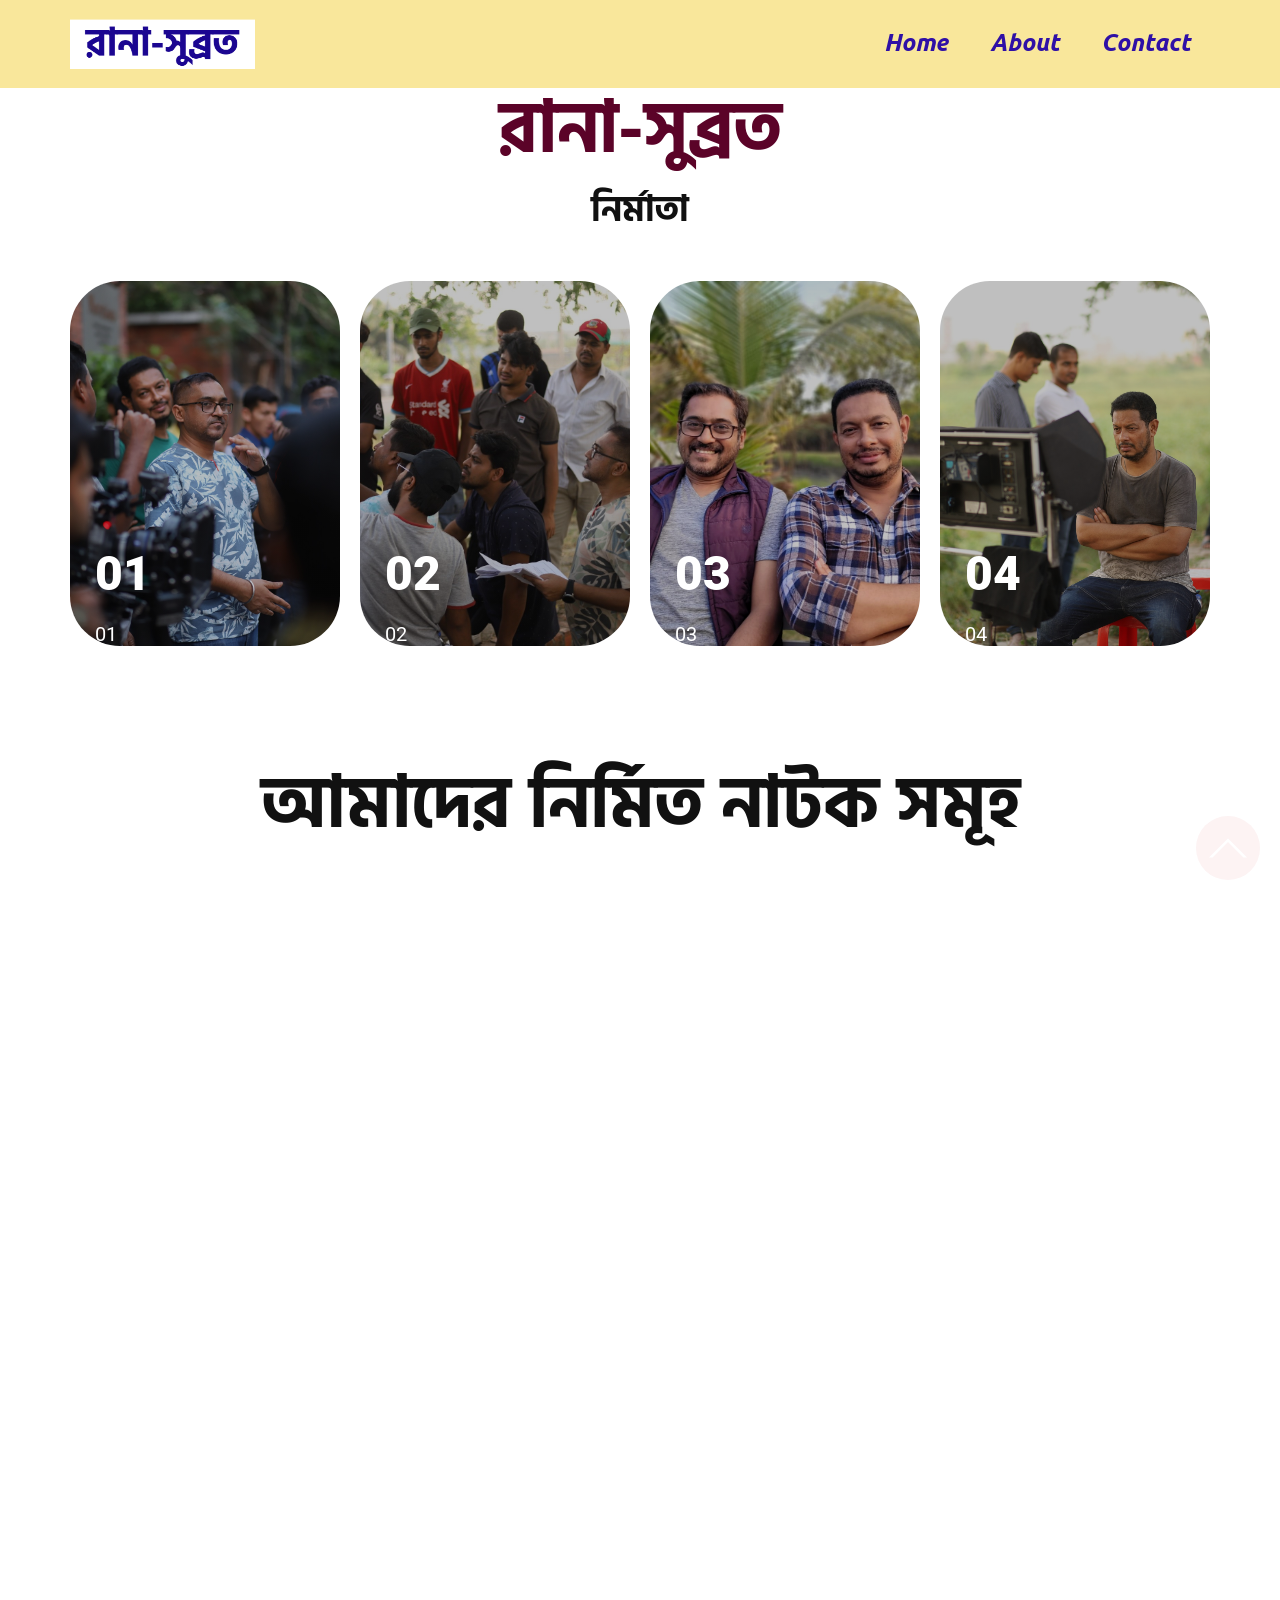
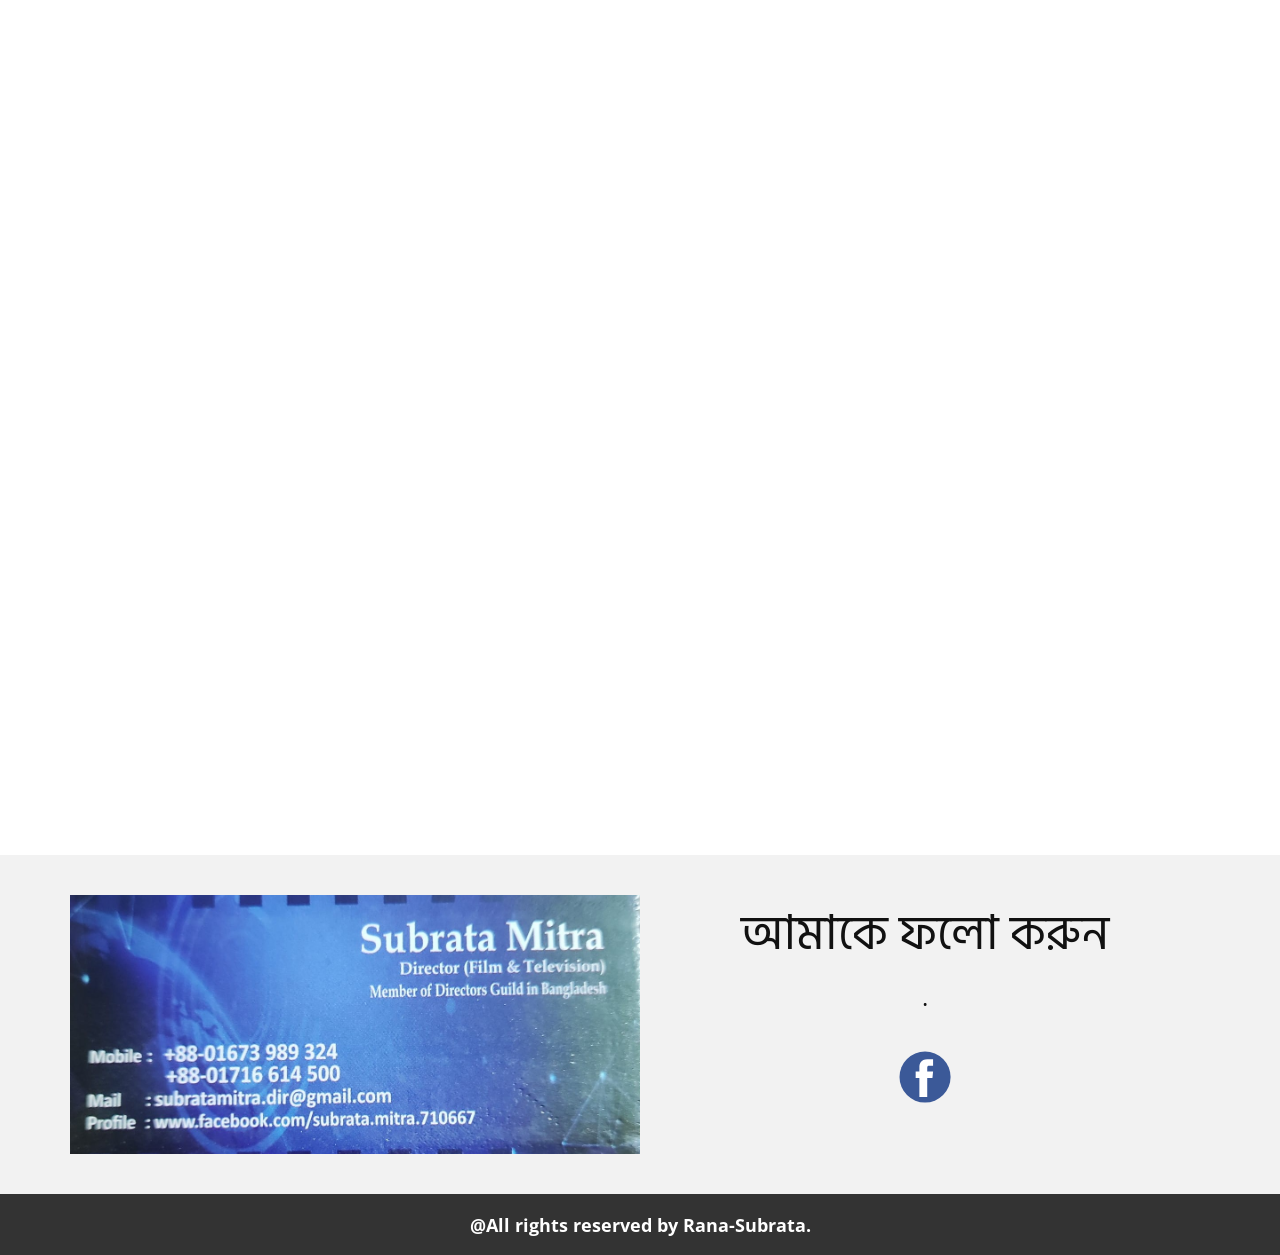
==== commit cf979873: "Add files via upload" ====
--- a/index.html
+++ b/index.html
@@ -3,45 +3,46 @@
     <meta name="viewport" content="width=device-width, initial-scale=1.0">
     <meta charset="utf-8">
     <meta name="keywords" content="​Art Quiz Questions, ​Powerful Daily Nutrition, TV Drama:, Food Preparation, TV Drama:">
-    <meta name="description" content="subrata mitra, film director">
-    <title>Subrata Mitra</title>
+    <meta name="description" content="rana subrata, film director">
+    <title>Rana-Subrata</title>
     
 <link rel="stylesheet" href="index.css" media="screen">
     <script class="u-script" type="text/javascript" src="jquery.js" defer=""></script>
     <script class="u-script" type="text/javascript" src="nicepage.js" defer=""></script>
-    <meta name="generator" content="Nicepage 8.4.39, nicepage.com">
-    
-    
-    
-    
-    
-    
-    
-    
-    <link id="u-page-google-font" rel="stylesheet" href="https://fonts.googleapis.com/css2?display=swap&amp;family=Roboto:ital,wght@0,100;0,200;0,300;0,400;0,500;0,600;0,700;0,800;0,900;1,100;1,200;1,300;1,400;1,500;1,600;1,700;1,800;1,900&amp;family=Open+Sans:ital,wght@0,300;0,400;0,500;0,600;0,700;0,800;1,300;1,400;1,500;1,600;1,700;1,800&amp;family=Montserrat:ital,wght@0,100;0,200;0,300;0,400;0,500;0,600;0,700;0,800;0,900;1,100;1,200;1,300;1,400;1,500;1,600;1,700;1,800;1,900&amp;family=Ubuntu:ital,wght@0,300;0,400;0,500;0,700;1,300;1,400;1,500;1,700&amp;family=ADLaM+Display:wght@400">
+    <meta name="generator" content="Nicepage 8.5.6, nicepage.com">
+    <meta property="og:title" content="রানা-সুব্রত পরিচালিত নাটক সমুহ">
+    <meta property="og:image" content="images/rs3.jpeg">
+    
+    
+    
+    
+    
+    
+    
+    
+    
+    
+    
+    
+    <link id="u-page-google-font" rel="stylesheet" href="https://fonts.googleapis.com/css2?display=swap&amp;family=Roboto:ital,wght@0,100;0,200;0,300;0,400;0,500;0,600;0,700;0,800;0,900;1,100;1,200;1,300;1,400;1,500;1,600;1,700;1,800;1,900&amp;family=Open+Sans:ital,wght@0,300;0,400;0,500;0,600;0,700;0,800;1,300;1,400;1,500;1,600;1,700;1,800&amp;family=Hind+Siliguri:wght@300;400;500;600;700&amp;family=Ubuntu:ital,wght@0,300;0,400;0,500;0,700;1,300;1,400;1,500;1,700">
     <script type="application/ld+json">{
 		"@context": "http://schema.org",
 		"@type": "Organization",
-		"name": "subratamitra",
+		"name": "Rana-Subrata",
 		"url": "/",
-		"logo": "/images/default-logo.png",
-		"sameAs": [
-				"https://facebook.com/name",
-				"https://youtube.com/name"
-		]
+		"logo": "images/rana-subrata.png"
 }</script>
     <meta name="theme-color" content="#478ac9">
-    <meta property="og:title" content="Subrata Mitra">
-    <meta property="og:description" content="subrata mitra, film director">
+    <meta property="og:description" content="rana subrata, film director">
     <meta property="og:type" content="website">
     <link rel="canonical" href="/">
   <meta data-intl-tel-input-cdn-path="intlTelInput/"></head>
-  <body data-home-page="https://subratamitra.nicepage.io/Subrata-Mitra.html?version=336fda5c-8c95-e8f7-b74b-15db9e1e4742" data-home-page-title="Subrata Mitra" data-path-to-root="/" data-include-products="true" class="u-body u-clearfix u-overlap u-stick-footer u-xl-mode" data-lang="en"><header class="u-clearfix u-header u-header" id="header"><div class="u-clearfix u-sheet u-valign-middle-lg u-valign-middle-md u-valign-middle-sm u-valign-middle-xs u-sheet-1">
-        <a href="https://director.nicepage.io/" class="u-image u-logo u-image-1" data-image-width="80" data-image-height="40">
-          <img src="/images/default-logo.png" class="u-logo-image u-logo-image-1">
+  <body data-home-page="https://rana-subrata.nicepage.io/Rana-Subrata.html?version=ac25bb56-4d66-91bc-276d-381fa6b7da36" data-home-page-title="Rana-Subrata" data-path-to-root="./" data-include-products="false" class="u-body u-clearfix u-overlap u-overlap-contrast u-stick-footer u-xl-mode" data-lang="en"><header class="u-clearfix u-header u-palette-3-light-2 u-sticky u-sticky-6b8e" id="header"><div class="u-clearfix u-sheet u-valign-middle-lg u-valign-middle-md u-valign-middle-sm u-valign-middle-xs u-sheet-1">
+        <a href="https://director.nicepage.io/" class="u-image u-logo u-image-1" data-image-width="344" data-image-height="93">
+          <img src="images/rana-subrata.png" class="u-logo-image u-logo-image-1">
         </a>
-        <nav class="u-menu u-menu-one-level u-offcanvas u-menu-1" role="navigation" aria-label="Menu navigation">
-          <div class="menu-collapse u-custom-font" style="font-size: 1.25rem; letter-spacing: 0px; font-style: italic; font-weight: 700; font-family: ADLaM Display;">
+        <nav class="u-menu u-menu-one-level u-offcanvas u-menu-1" role="navigation">
+          <div class="menu-collapse u-custom-font" style="font-size: 1.5rem; letter-spacing: 0px; font-style: italic; font-family: Ubuntu; font-weight: 700;">
             <a class="u-button-style u-custom---text-color-var u-custom-active-border-color u-custom-border u-custom-color u-custom-left-right-menu-spacing u-custom-padding-bottom u-custom-text-active-color u-custom-text-color u-custom-text-hover-color u-custom-text-shadow u-custom-text-shadow-blur u-custom-text-shadow-color u-custom-text-shadow-transparency u-custom-text-shadow-x u-custom-text-shadow-y u-custom-top-bottom-menu-spacing u-hamburger-link u-nav-link u-text-active-palette-1-base u-text-hover-palette-2-base" href="#" tabindex="-1" aria-label="Open menu" aria-controls="2c90">
               <svg class="u-svg-link" viewBox="0 0 24 24"><use xlink:href="#menu-hamburger"></use></svg>
               <svg class="u-svg-content" version="1.1" id="menu-hamburger" viewBox="0 0 16 16" x="0px" y="0px" xmlns:xlink="http://www.w3.org/1999/xlink" xmlns="http://www.w3.org/2000/svg"><g><rect y="1" width="16" height="2"></rect><rect y="7" width="16" height="2"></rect><rect y="13" width="16" height="2"></rect>
@@ -49,62 +50,57 @@
             </a>
           </div>
           <div class="u-custom-menu u-nav-container">
-            <ul role="menubar" class="u-custom-font u-nav u-spacing-2 u-unstyled u-nav-1"><li role="none" class="u-nav-item"><a role="menuitem" class="u-border-3 u-border-active-palette-2-base u-border-hover-palette-1-light-1 u-border-no-left u-border-no-right u-border-no-top u-button-style u-nav-link u-text-color-var u-nav-link-2" href="/Home.html">Home</a>
-</li><li role="none" class="u-nav-item"><a role="menuitem" class="u-border-3 u-border-active-palette-2-base u-border-hover-palette-1-light-1 u-border-no-left u-border-no-right u-border-no-top u-button-style u-nav-link u-text-color-var u-nav-link-2" href="/About.html">About</a>
-</li><li role="none" class="u-nav-item"><a role="menuitem" class="u-border-3 u-border-active-palette-2-base u-border-hover-palette-1-light-1 u-border-no-left u-border-no-right u-border-no-top u-button-style u-nav-link u-text-color-var u-nav-link-2" href="/Contact.html">Contact</a>
+            <ul role="menubar" class="u-custom-font u-nav u-spacing-2 u-unstyled u-nav-1"><li role="none" class="u-nav-item"><a tabindex="-1" role="menuitem" class="u-border-3 u-border-active-palette-2-base u-border-hover-palette-1-light-1 u-border-no-left u-border-no-right u-border-no-top u-button-style u-nav-link u-text-color-var u-nav-link-2" href="https://rana-subrata.nicepage.io/" aria-haspopup="true">Home</a>
+</li><li role="none" class="u-nav-item"><a tabindex="-1" role="menuitem" class="u-border-3 u-border-active-palette-2-base u-border-hover-palette-1-light-1 u-border-no-left u-border-no-right u-border-no-top u-button-style u-nav-link u-text-color-var u-nav-link-2" href="https://www.facebook.com/subrata.mitra.710667" target="_blank">About</a>
+</li><li role="none" class="u-nav-item"><a tabindex="-1" role="menuitem" class="u-border-3 u-border-active-palette-2-base u-border-hover-palette-1-light-1 u-border-no-left u-border-no-right u-border-no-top u-button-style u-nav-link u-text-color-var u-nav-link-2" href="https://www.facebook.com/subrata.mitra.710667" target="_blank">Contact</a>
 </li></ul>
           </div>
           <div class="u-custom-menu u-nav-container-collapse" id="2c90" role="region" aria-label="Menu panel">
             <div class="u-black u-container-style u-inner-container-layout u-opacity u-opacity-95 u-sidenav">
               <div class="u-inner-container-layout u-sidenav-overflow">
                 <div class="u-menu-close" tabindex="-1" aria-label="Close menu"></div>
-                <ul class="u-align-center u-nav u-popupmenu-items u-unstyled u-nav-2" role="menubar"><li role="none" class="u-nav-item"><a role="menuitem" class="u-button-style u-nav-link" href="/Home.html">Home</a>
-</li><li role="none" class="u-nav-item"><a role="menuitem" class="u-button-style u-nav-link" href="/About.html">About</a>
-</li><li role="none" class="u-nav-item"><a role="menuitem" class="u-button-style u-nav-link" href="/Contact.html">Contact</a>
+                <ul class="u-align-center u-nav u-popupmenu-items u-unstyled u-nav-2" role="menubar"><li role="none" class="u-nav-item"><a tabindex="-1" role="menuitem" class="u-button-style u-nav-link" href="https://rana-subrata.nicepage.io/" aria-haspopup="true">Home</a>
+</li><li role="none" class="u-nav-item"><a tabindex="-1" role="menuitem" class="u-button-style u-nav-link" href="https://www.facebook.com/subrata.mitra.710667" target="_blank">About</a>
+</li><li role="none" class="u-nav-item"><a tabindex="-1" role="menuitem" class="u-button-style u-nav-link" href="https://www.facebook.com/subrata.mitra.710667" target="_blank">Contact</a>
 </li></ul>
               </div>
             </div>
             <div class="u-black u-menu-overlay u-opacity u-opacity-70"></div>
           </div>
         </nav>
-        <div class="u-social-icons u-social-icons-1" data-animation-name="customAnimationIn" data-animation-duration="1000" data-animation-delay="0">
-          <a class="u-social-url" title="facebook" target="_blank" href="https://facebook.com/name"><span class="u-icon u-social-facebook u-social-icon u-text-black u-icon-1"><svg class="u-svg-link" preserveAspectRatio="xMidYMin slice" viewBox="0 0 112 112" style=""><use xlink:href="#svg-4fb1"></use></svg><svg class="u-svg-content" viewBox="0 0 112 112" x="0" y="0" id="svg-4fb1"><circle fill="currentColor" cx="56.1" cy="56.1" r="55"></circle><path fill="#FFFFFF" d="M73.5,31.6h-9.1c-1.4,0-3.6,0.8-3.6,3.9v8.5h12.6L72,58.3H60.8v40.8H43.9V58.3h-8V43.9h8v-9.2
-c0-6.7,3.1-17,17-17h12.5v13.9H73.5z"></path></svg></span>
-          </a>
-          <a class="u-social-url" title="Youtube" target="_blank" href="https://youtube.com/name"><span class="u-file-icon u-icon u-social-icon u-social-instagram u-icon-2"><img src="/images/2702652.png" alt=""></span>
-          </a>
-        </div>
-      </div></header>
-    <section class="u-align-left u-clearfix u-container-align-center u-container-align-left u-lightbox u-section-1" id="block-5" data-href="/Home.html" data-page-id="2447730913" title="Home">
+      </div><style class="u-sticky-style" data-style-id="6b8e"></style></header>
+    <section class="u-align-center u-clearfix u-container-align-center u-section-1" id="block-23">
+      <div class="u-clearfix u-sheet u-valign-middle-lg u-valign-middle-md u-valign-middle-sm u-sheet-1">
+        <h1 class="u-align-center u-custom-font u-text u-text-custom-color-2 u-text-default u-text-1"> রানা-সুব্রত </h1>
+        <h3 class="u-align-center u-custom-font u-text u-text-2">নির্মাতা </h3>
+      </div>
+    </section>
+    <section class="u-align-left u-clearfix u-container-align-left u-lightbox u-section-2" id="block-5" data-href="Home.html" data-page-id="2447730913" title="Home">
       <div class="u-clearfix u-sheet u-valign-middle-lg u-valign-middle-md u-sheet-1">
-        <h2 class="u-align-center u-text u-text-default u-text-1">
-          <a class="u-active-none u-border-none u-btn u-button-link u-button-style u-hover-none u-none u-text-color-var u-btn-1" href="">About Subrata Mitra</a>
-        </h2>
-        <p class="u-align-center u-text u-text-2"> Do you consider yourself an art lover? Test your knowledge of famous works, artists and styles with these art quiz questions and answers.</p>
         <div class="u-expanded-width u-hover-feature u-list u-list-1">
           <div class="u-repeater u-repeater-1">
-            <div class="u-container-style u-image u-image-round u-list-item u-radius u-repeater-item u-shading u-image-1" data-image-width="1920" data-image-height="1526">
+            <div class="u-container-align-left u-container-style u-image u-image-round u-list-item u-radius u-repeater-item u-shading u-image-1" data-image-width="1066" data-image-height="1600">
               <div class="u-container-layout u-similar-container u-valign-bottom u-container-layout-1">
-                <h4 class="u-align-left u-text u-text-3">01</h4>
-                <h5 class="u-align-left u-text u-text-4"> Popular painters</h5>
+                <h4 class="u-align-left u-text u-text-1">01</h4>
+                <h5 class="u-align-left u-text u-text-2"> 01</h5>
               </div>
             </div>
-            <div class="u-container-style u-image u-image-round u-list-item u-radius u-repeater-item u-shading u-image-2" data-image-width="750" data-image-height="1000">
+            <div class="u-container-align-left u-container-style u-image u-image-round u-list-item u-radius u-repeater-item u-shading u-image-2" data-image-width="1018" data-image-height="1066">
               <div class="u-container-layout u-similar-container u-valign-bottom u-container-layout-2">
-                <h4 class="u-align-left u-text u-text-5">02</h4>
-                <h5 class="u-align-left u-text u-text-6"> French painters</h5>
+                <h4 class="u-align-left u-text u-text-3">02</h4>
+                <h5 class="u-align-left u-text u-text-4">02</h5>
               </div>
             </div>
-            <div class="u-container-style u-image u-image-round u-list-item u-radius u-repeater-item u-shading u-image-3" data-image-width="185" data-image-height="272">
+            <div class="u-container-align-left u-container-style u-image u-image-round u-list-item u-radius u-repeater-item u-shading u-image-3" data-image-width="960" data-image-height="960">
               <div class="u-container-layout u-similar-container u-valign-bottom u-container-layout-3">
-                <h4 class="u-align-left u-text u-text-7">03</h4>
-                <h5 class="u-align-left u-text u-text-8"> The Renaissance</h5>
+                <h4 class="u-align-left u-text u-text-5">03</h4>
+                <h5 class="u-align-left u-text u-text-6">03</h5>
               </div>
             </div>
-            <div class="u-container-style u-image u-image-round u-list-item u-radius u-repeater-item u-shading u-image-4" data-image-width="1920" data-image-height="2546">
+            <div class="u-container-align-left u-container-style u-image u-image-round u-list-item u-radius u-repeater-item u-shading u-image-4" data-image-width="1066" data-image-height="1600">
               <div class="u-container-layout u-similar-container u-valign-bottom u-container-layout-4">
-                <h4 class="u-align-left u-text u-text-9">04</h4>
-                <h5 class="u-align-left u-text u-text-10"> Realism painters</h5>
+                <h4 class="u-align-left u-text u-text-7">04</h4>
+                <h5 class="u-align-left u-text u-text-8">04</h5>
               </div>
             </div>
           </div>
@@ -112,234 +108,447 @@
       </div>
       
     </section>
-    <section class="u-carousel u-slide u-block-75f5-1" id="carousel-5e49" data-interval="5000" data-u-ride="carousel">
-      <ol class="u-absolute-hcenter u-carousel-indicators u-block-75f5-2">
-        <li data-u-target="#carousel-5e49" class="u-active u-active-palette-2-base u-grey-30 u-hover-color-var u-shape-rectangle" style="width: 30px; height: 3px; --hover-color-var: #08078b;" data-u-slide-to="0"></li>
-        <li data-u-target="#carousel-5e49" class="u-active-palette-2-base u-grey-30 u-hover-color-var u-shape-rectangle" style="width: 30px; height: 3px; --hover-color-var: #08078b;" data-u-slide-to="1"></li>
-        <li data-u-target="#carousel-5e49" class="u-active-palette-2-base u-grey-30 u-hover-color-var u-shape-rectangle" style="width: 30px; height: 3px; --hover-color-var: #08078b;" data-u-slide-to="2"></li>
-      </ol>
-      <div class="u-carousel-inner" role="listbox">
-        <div class="u-active u-carousel-item u-container-style u-image u-parallax u-section-2-1" data-image-width="2000" data-image-height="1333">
-          <div class="u-clearfix u-sheet u-sheet-1">
-            <div class="data-layout-selected u-clearfix u-expanded-width u-gutter-30 u-layout-wrap u-layout-wrap-1">
-              <div class="u-layout">
-                <div class="u-layout-row">
-                  <div class="u-container-align-left u-container-style u-grey-5 u-layout-cell u-radius u-shape-round u-size-30 u-layout-cell-1">
-                    <div class="u-container-layout u-valign-middle u-container-layout-1">
-                      <h2 class="u-align-left u-custom-font u-font-montserrat u-text u-text-default u-text-1"> Powerful Daily Nutrition</h2>
-                      <h4 class="u-align-left u-custom-font u-font-montserrat u-text u-text-default u-text-2"> Fuel Your Body</h4>
-                      <p class="u-align-left u-text u-text-default u-text-3"> Lorem ipsum dolor sit amet, consetetur sadipscing elitr, sed diam nonumy eirmod tempor invidunt ut labore et dolore magna aliquyam erat, sed diam voluptua.</p>
-                      <p class="u-align-left u-text u-text-default u-text-4">Image from <a href="https://www.freepik.com" class="u-active-none u-border-none u-btn u-button-link u-button-style u-hover-none u-none u-text-palette-3-base u-btn-1">Freepik</a>
-                      </p>
-                      <a href="" class="u-btn u-btn-round u-button-style u-hover-palette-1-light-1 u-palette-1-base u-radius u-btn-2">Button</a>
-                    </div>
-                  </div>
-                  <div class="u-container-style u-image u-image-round u-layout-cell u-radius u-size-30 u-image-1" data-image-width="1987" data-image-height="2000">
-                    <div class="u-container-layout u-container-layout-2"></div>
-                  </div>
-                </div>
-              </div>
-            </div>
-          </div>
-        </div>
-        <div class="u-carousel-item u-container-style u-gradient u-section-2-2">
-          <div class="u-clearfix u-sheet u-sheet-1">
-            <div class="data-layout-selected u-clearfix u-expanded-width u-gutter-30 u-layout-wrap u-layout-wrap-1">
-              <div class="u-layout">
-                <div class="u-layout-row">
-                  <div class="u-container-style u-image u-image-round u-layout-cell u-radius u-size-30 u-image-1" data-image-width="1987" data-image-height="2000">
-                    <div class="u-container-layout u-container-layout-1"></div>
-                  </div>
-                  <div class="u-container-align-left u-container-style u-grey-5 u-layout-cell u-radius u-shape-round u-size-30 u-layout-cell-2">
-                    <div class="u-container-layout u-valign-middle u-container-layout-2">
-                      <h2 class="u-align-left u-custom-font u-font-montserrat u-text u-text-default u-text-1"> Powerful Daily Nutrition</h2>
-                      <h4 class="u-align-left u-custom-font u-font-montserrat u-text u-text-default u-text-2"> Fuel Your Body</h4>
-                      <p class="u-align-left u-text u-text-default u-text-3"> Lorem ipsum dolor sit amet, consetetur sadipscing elitr, sed diam nonumy eirmod tempor invidunt ut labore et dolore magna aliquyam erat, sed diam voluptua.</p>
-                      <p class="u-align-left u-text u-text-default u-text-4">Image from <a href="https://www.freepik.com" class="u-active-none u-border-none u-btn u-button-link u-button-style u-hover-none u-none u-text-palette-3-base u-btn-1">Freepik</a>
-                      </p>
-                      <a href="" class="u-btn u-btn-round u-button-style u-hover-palette-1-light-1 u-palette-1-base u-radius u-btn-2">Button</a>
-                    </div>
-                  </div>
-                </div>
-              </div>
-            </div>
-          </div>
-        </div>
-        <div class="u-carousel-item u-container-style u-gradient u-section-2-3">
-          <div class="u-clearfix u-sheet u-sheet-1">
-            <div class="data-layout-selected u-clearfix u-expanded-width u-gutter-30 u-layout-wrap u-layout-wrap-1">
-              <div class="u-layout">
-                <div class="u-layout-row">
-                  <div class="u-container-align-left u-container-style u-grey-5 u-layout-cell u-radius u-shape-round u-size-30 u-layout-cell-1">
-                    <div class="u-container-layout u-valign-middle u-container-layout-1">
-                      <h2 class="u-align-left u-custom-font u-font-montserrat u-text u-text-default u-text-1"> Powerful Daily Nutrition</h2>
-                      <h4 class="u-align-left u-custom-font u-font-montserrat u-text u-text-default u-text-2"> Fuel Your Body</h4>
-                      <p class="u-align-left u-text u-text-default u-text-3"> Lorem ipsum dolor sit amet, consetetur sadipscing elitr, sed diam nonumy eirmod tempor invidunt ut labore et dolore magna aliquyam erat, sed diam voluptua.</p>
-                      <p class="u-align-left u-text u-text-default u-text-4">Image from <a href="https://www.freepik.com" class="u-active-none u-border-none u-btn u-button-link u-button-style u-hover-none u-none u-text-palette-3-base u-btn-1">Freepik</a>
-                      </p>
-                      <a href="" class="u-btn u-btn-round u-button-style u-hover-palette-1-light-1 u-palette-1-base u-radius u-btn-2">Button</a>
-                    </div>
-                  </div>
-                  <div class="u-container-style u-image u-image-round u-layout-cell u-radius u-size-30 u-image-1" data-image-width="1987" data-image-height="2000">
-                    <div class="u-container-layout u-container-layout-2"></div>
-                  </div>
-                </div>
-              </div>
-            </div>
-          </div>
-        </div>
-      </div>
-      <a class="u-absolute-vcenter u-carousel-control u-carousel-control-prev u-hidden u-text-grey-30 u-block-75f5-3" href="#carousel-5e49" role="button" data-u-slide="prev"><span aria-hidden="true">
-          <svg class="u-svg-link" viewBox="0 0 477.175 477.175"><path d="M145.188,238.575l215.5-215.5c5.3-5.3,5.3-13.8,0-19.1s-13.8-5.3-19.1,0l-225.1,225.1c-5.3,5.3-5.3,13.8,0,19.1l225.1,225
-                    c2.6,2.6,6.1,4,9.5,4s6.9-1.3,9.5-4c5.3-5.3,5.3-13.8,0-19.1L145.188,238.575z"></path></svg></span><span class="sr-only">Previous</span>
-      </a>
-      <a class="u-absolute-vcenter u-carousel-control u-carousel-control-next u-hidden u-text-grey-30 u-block-75f5-4" href="#carousel-5e49" role="button" data-u-slide="next"><span aria-hidden="true">
-          <svg class="u-svg-link" viewBox="0 0 477.175 477.175"><path d="M360.731,229.075l-225.1-225.1c-5.3-5.3-13.8-5.3-19.1,0s-5.3,13.8,0,19.1l215.5,215.5l-215.5,215.5
-                    c-5.3,5.3-5.3,13.8,0,19.1c2.6,2.6,6.1,4,9.5,4c3.4,0,6.9-1.3,9.5-4l225.1-225.1C365.931,242.875,365.931,234.275,360.731,229.075z"></path></svg></span><span class="sr-only">Next</span>
-      </a>
-    </section>
-    <section class="u-clearfix u-image u-shading u-video-cover u-section-3" id="block-4">
-      <div class="u-clearfix u-sheet u-sheet-1">
-        <h1 class="u-align-center u-custom-font u-font-ubuntu u-text u-text-default u-text-1">TV Drama</h1>
-        <div class="u-expanded-width u-list u-list-1">
-          <div class="u-repeater u-repeater-1">
-            <div class="u-container-style u-list-item u-repeater-item">
-              <div class="u-container-layout u-similar-container u-valign-top u-container-layout-1"></div>
-            </div>
-            <div class="u-container-style u-list-item u-repeater-item">
-              <div class="u-container-layout u-similar-container u-valign-top u-container-layout-2"></div>
-            </div>
-          </div>
-        </div>
-        <div class="data-layout-selected u-clearfix u-expanded-width u-gutter-30 u-layout-wrap u-layout-wrap-1">
-          <div class="u-layout">
-            <div class="u-layout-row">
-              <div class="u-align-left u-container-align-left u-container-style u-layout-cell u-left-cell u-size-30 u-layout-cell-1">
-                <div class="u-container-layout u-container-layout-3">
-                  <div class="u-align-left u-expanded u-video u-video-contain u-video-1">
-                    <div class="embed-responsive embed-responsive-1">
-                      <iframe style="position: absolute;top: 0;left: 0;width: 100%;height: 100%;" class="embed-responsive-item" src="https://www.youtube.com/embed/aL7clpG_-gk?playlist=aL7clpG_-gk&amp;loop=1&amp;mute=1&amp;showinfo=1&amp;controls=1&amp;start=0&amp;autoplay=1" data-autoplay="1" frameborder="0" allowfullscreen=""></iframe>
-                    </div>
-                  </div>
-                </div>
-              </div>
-              <div class="u-align-left u-container-align-left u-container-style u-layout-cell u-size-30 u-layout-cell-2">
-                <div class="u-container-layout u-container-layout-4">
-                  <div class="u-align-left u-expanded u-video u-video-contain">
-                    <div class="embed-responsive embed-responsive-2">
-                      <iframe style="position: absolute;top: 0;left: 0;width: 100%;height: 100%;" class="embed-responsive-item" src="https://www.youtube.com/embed/D5p10HkmEtc?playlist=D5p10HkmEtc&amp;loop=1&amp;mute=1&amp;showinfo=1&amp;controls=1&amp;start=0&amp;autoplay=1" data-autoplay="1" frameborder="0" allowfullscreen=""></iframe>
-                    </div>
-                  </div>
-                </div>
-              </div>
-            </div>
-          </div>
-        </div>
-      </div>
-    </section>
-    <section class="u-clearfix u-container-align-center u-grey-10 u-section-4" id="block-7">
+    <section class="u-align-center u-clearfix u-container-align-center u-section-3" id="block-17">
       <div class="u-clearfix u-sheet u-valign-middle u-sheet-1">
-        <div class="data-layout-selected u-clearfix u-expanded-width u-layout-wrap u-layout-wrap-1">
-          <div class="u-layout">
-            <div class="u-layout-row">
-              <div class="u-align-left u-container-align-left u-container-style u-layout-cell u-left-cell u-size-30 u-layout-cell-1">
-                <div class="u-container-layout u-valign-middle u-container-layout-1">
-                  <h1 class="u-text u-text-1">Food Preparation</h1>
-                  <p class="u-large-text u-text u-text-variant u-text-2">Sample text. Lorem ipsum dolor sit amet, consectetur adipiscing elit nullam nunc justo sagittis suscipit ultrices.</p>
-                  <a href="#" class="u-active-palette-1-base u-border-radius-50 u-btn u-btn-round u-button-style u-hover-palette-1-base u-palette-1-base u-btn-1">Read More</a>
-                </div>
-              </div>
-              <div class="u-container-style u-layout-cell u-right-cell u-size-30 u-video u-video-1">
-                <div class="u-background-video u-video-cover" style="">
+        <h1 class="u-align-center u-custom-font u-text u-text-default u-text-1"> আমাদের নির্মিত নাটক সমূহ</h1>
+      </div>
+    </section>
+    <section class="u-clearfix u-section-4" id="block-15">
+      <div class="u-clearfix u-sheet u-valign-middle-xl u-sheet-1"><!--blog--><!--blog_options_json--><!--{"type":"Recent","source":"","tags":"","count":"3"}--><!--/blog_options_json-->
+        <div class="u-blog u-container-style u-expanded-width u-blog-1" data-site-sorting-prop="created" data-site-sorting-order="desc" data-max-items="3" data-blog-id="blog-1">
+          <div class="u-list-control"></div>
+          <div class="u-repeater u-repeater-1"><!--blog_post-->
+            <div class="u-blog-post u-container-style u-repeater-item">
+              <div class="u-container-layout u-similar-container u-valign-top-xl u-container-layout-1">
+                <div class="u-blog-control u-expanded-width u-video u-video-contain u-video-1">
                   <div class="embed-responsive embed-responsive-1">
-                    <iframe style="position: absolute;top: 0;left: 0;width: 100%;height: 100%;" class="embed-responsive-item" src="https://www.youtube.com/embed/FOLHgoRcMHU?playlist=FOLHgoRcMHU&amp;loop=1&amp;mute=1&amp;showinfo=0&amp;controls=0&amp;start=0&amp;autoplay=1" data-autoplay="1" frameborder="0" allowfullscreen=""></iframe>
-                  </div>
-                  <div class="u-video-shading"></div>
-                </div>
-                <div class="u-container-layout u-container-layout-2"></div>
-              </div>
-            </div>
-          </div>
-        </div>
-      </div>
-    </section>
-    <section class="u-clearfix u-image u-shading u-video-cover u-section-5" id="block-8">
-      <div class="u-clearfix u-sheet u-sheet-1">
-        <h1 class="u-align-center u-custom-font u-font-ubuntu u-text u-text-default u-text-1">TV Drama</h1>
-        <div class="u-expanded-width u-list u-list-1">
-          <div class="u-repeater u-repeater-1">
-            <div class="u-container-style u-list-item u-repeater-item">
-              <div class="u-container-layout u-similar-container u-container-layout-1"></div>
-            </div>
-            <div class="u-container-style u-list-item u-repeater-item">
-              <div class="u-container-layout u-similar-container u-container-layout-2"></div>
-            </div>
-          </div>
-        </div>
-        <div class="data-layout-selected u-clearfix u-expanded-width u-gutter-30 u-layout-wrap u-layout-wrap-1">
-          <div class="u-layout">
-            <div class="u-layout-row">
-              <div class="u-align-left u-container-align-left u-container-style u-layout-cell u-left-cell u-size-30 u-layout-cell-1">
-                <div class="u-container-layout u-container-layout-3">
-                  <div class="u-align-left u-expanded u-video u-video-contain u-video-1">
-                    <div class="embed-responsive embed-responsive-1">
-                      <iframe style="position: absolute;top: 0;left: 0;width: 100%;height: 100%;" class="embed-responsive-item" src="https://www.youtube.com/embed/aL7clpG_-gk?playlist=aL7clpG_-gk&amp;loop=1&amp;mute=1&amp;showinfo=1&amp;controls=1&amp;start=0&amp;autoplay=1" data-autoplay="1" frameborder="0" allowfullscreen=""></iframe>
-                    </div>
-                  </div>
-                </div>
-              </div>
-              <div class="u-align-left u-container-align-left u-container-style u-layout-cell u-size-30 u-layout-cell-2">
-                <div class="u-container-layout u-container-layout-4">
-                  <div class="u-align-left u-expanded u-video u-video-contain">
-                    <div class="embed-responsive embed-responsive-2">
-                      <iframe style="position: absolute;top: 0;left: 0;width: 100%;height: 100%;" class="embed-responsive-item" src="https://www.youtube.com/embed/D5p10HkmEtc?playlist=D5p10HkmEtc&amp;loop=1&amp;mute=1&amp;showinfo=1&amp;controls=1&amp;start=0&amp;autoplay=1" data-autoplay="1" frameborder="0" allowfullscreen=""></iframe>
-                    </div>
-                  </div>
-                </div>
-              </div>
-            </div>
-          </div>
-        </div>
-      </div>
-    </section>
-    <section class="u-clearfix u-container-align-center u-grey-5 u-section-6" id="block-12">
-      <div class="u-clearfix u-sheet u-valign-middle-lg u-valign-middle-md u-valign-middle-sm u-valign-middle-xs u-sheet-1">
+                    <iframe style="position: absolute;top: 0;left: 0;width: 100%;height: 100%;" class="embed-responsive-item" src="https://www.youtube.com/embed/OkhsiV5hPDA?mute=0&amp;showinfo=0&amp;controls=0&amp;start=0" frameborder="0" allowfullscreen=""></iframe>
+                  </div>
+                </div>
+              </div>
+            </div><div class="u-blog-post u-container-style u-repeater-item">
+              <div class="u-container-layout u-similar-container u-valign-top-xl u-container-layout-2">
+                <div class="u-blog-control u-expanded-width u-video u-video-contain u-video-2">
+                  <div class="embed-responsive embed-responsive-2">
+                    <iframe style="position: absolute;top: 0;left: 0;width: 100%;height: 100%;" class="embed-responsive-item" src="https://www.youtube.com/embed/ZsefFR20l_Q?mute=0&amp;showinfo=0&amp;controls=0&amp;start=0" frameborder="0" allowfullscreen=""></iframe>
+                  </div>
+                </div>
+              </div>
+            </div><div class="u-blog-post u-container-style u-repeater-item">
+              <div class="u-container-layout u-similar-container u-valign-top-xl u-container-layout-3">
+                <div class="u-blog-control u-expanded-width u-video u-video-contain u-video-3">
+                  <div class="embed-responsive embed-responsive-3">
+                    <iframe style="position: absolute;top: 0;left: 0;width: 100%;height: 100%;" class="embed-responsive-item" src="https://www.youtube.com/embed/snQ5UcTJE4Q?mute=0&amp;showinfo=0&amp;controls=0&amp;start=0" frameborder="0" allowfullscreen=""></iframe>
+                  </div>
+                </div>
+              </div>
+            </div><!--/blog_post--><!--blog_post-->
+            <!--/blog_post--><!--blog_post-->
+            <!--/blog_post-->
+          </div>
+          <div class="u-list-control"></div>
+        </div><!--/blog-->
+      </div>
+    </section>
+    <section class="u-clearfix u-section-5" id="block-18">
+      <div class="u-clearfix u-sheet u-valign-middle-xl u-sheet-1"><!--blog--><!--blog_options_json--><!--{"type":"Recent","source":"","tags":"","count":"3"}--><!--/blog_options_json-->
+        <div class="u-blog u-container-style u-expanded-width u-blog-1" data-site-sorting-prop="created" data-site-sorting-order="desc" data-max-items="3" data-blog-id="blog-2">
+          <div class="u-list-control"></div>
+          <div class="u-repeater u-repeater-1"><!--blog_post-->
+            <div class="u-blog-post u-container-style u-repeater-item">
+              <div class="u-container-layout u-similar-container u-valign-top-xl u-container-layout-1">
+                <div class="u-blog-control u-expanded-width u-video u-video-contain u-video-1">
+                  <div class="embed-responsive embed-responsive-1">
+                    <iframe style="position: absolute;top: 0;left: 0;width: 100%;height: 100%;" class="embed-responsive-item" src="https://www.youtube.com/embed/2utc6us12eo?mute=0&amp;showinfo=0&amp;controls=0&amp;start=0" frameborder="0" allowfullscreen=""></iframe>
+                  </div>
+                </div>
+              </div>
+            </div><div class="u-blog-post u-container-style u-repeater-item">
+              <div class="u-container-layout u-similar-container u-valign-top-xl u-container-layout-2">
+                <div class="u-blog-control u-expanded-width u-video u-video-contain u-video-2">
+                  <div class="embed-responsive embed-responsive-2">
+                    <iframe style="position: absolute;top: 0;left: 0;width: 100%;height: 100%;" class="embed-responsive-item" src="https://www.youtube.com/embed/pNrgwTFDV24?mute=0&amp;showinfo=0&amp;controls=0&amp;start=0" frameborder="0" allowfullscreen=""></iframe>
+                  </div>
+                </div>
+              </div>
+            </div><div class="u-blog-post u-container-style u-repeater-item">
+              <div class="u-container-layout u-similar-container u-valign-top-xl u-container-layout-3">
+                <div class="u-blog-control u-expanded-width u-video u-video-contain u-video-3">
+                  <div class="embed-responsive embed-responsive-3">
+                    <iframe style="position: absolute;top: 0;left: 0;width: 100%;height: 100%;" class="embed-responsive-item" src="https://www.youtube.com/embed/nMTVCqMBswo?mute=0&amp;showinfo=0&amp;controls=0&amp;start=0" frameborder="0" allowfullscreen=""></iframe>
+                  </div>
+                </div>
+              </div>
+            </div><!--/blog_post--><!--blog_post-->
+            <!--/blog_post--><!--blog_post-->
+            <!--/blog_post-->
+          </div>
+          <div class="u-list-control"></div>
+        </div><!--/blog-->
+      </div>
+    </section>
+    <section class="u-clearfix u-section-6" id="block-38">
+      <div class="u-clearfix u-sheet u-valign-middle-xl u-sheet-1"><!--blog--><!--blog_options_json--><!--{"type":"Recent","source":"","tags":"","count":"3"}--><!--/blog_options_json-->
+        <div class="u-blog u-container-style u-expanded-width u-blog-1" data-site-sorting-prop="created" data-site-sorting-order="desc" data-max-items="3" data-blog-id="blog-3">
+          <div class="u-list-control"></div>
+          <div class="u-repeater u-repeater-1"><!--blog_post-->
+            <div class="u-blog-post u-container-style u-repeater-item">
+              <div class="u-container-layout u-similar-container u-valign-top-xl u-container-layout-1">
+                <div class="u-blog-control u-expanded-width u-video u-video-contain u-video-1">
+                  <div class="embed-responsive embed-responsive-1">
+                    <iframe style="position: absolute;top: 0;left: 0;width: 100%;height: 100%;" class="embed-responsive-item" src="https://www.youtube.com/embed/UEn-4dJdJKw?mute=0&amp;showinfo=0&amp;controls=0&amp;start=0" frameborder="0" allowfullscreen=""></iframe>
+                  </div>
+                </div>
+              </div>
+            </div><div class="u-blog-post u-container-style u-repeater-item">
+              <div class="u-container-layout u-similar-container u-valign-top-xl u-container-layout-2">
+                <div class="u-blog-control u-expanded-width u-video u-video-contain u-video-2">
+                  <div class="embed-responsive embed-responsive-2">
+                    <iframe style="position: absolute;top: 0;left: 0;width: 100%;height: 100%;" class="embed-responsive-item" src="https://www.youtube.com/embed/tiB7JDUZItQ?mute=0&amp;showinfo=0&amp;controls=0&amp;start=0" frameborder="0" allowfullscreen=""></iframe>
+                  </div>
+                </div>
+              </div>
+            </div><div class="u-blog-post u-container-style u-repeater-item">
+              <div class="u-container-layout u-similar-container u-valign-top-xl u-container-layout-3">
+                <div class="u-blog-control u-expanded-width u-video u-video-contain u-video-3">
+                  <div class="embed-responsive embed-responsive-3">
+                    <iframe style="position: absolute;top: 0;left: 0;width: 100%;height: 100%;" class="embed-responsive-item" src="https://www.youtube.com/embed/DO22cZm2vGg?mute=0&amp;showinfo=0&amp;controls=0&amp;start=0" frameborder="0" allowfullscreen=""></iframe>
+                  </div>
+                </div>
+              </div>
+            </div><!--/blog_post--><!--blog_post-->
+            <!--/blog_post--><!--blog_post-->
+            <!--/blog_post-->
+          </div>
+          <div class="u-list-control"></div>
+        </div><!--/blog-->
+      </div>
+    </section>
+    <section class="u-clearfix u-section-7" id="block-19">
+      <div class="u-clearfix u-sheet u-sheet-1"><!--blog--><!--blog_options_json--><!--{"type":"Recent","source":"","tags":"","count":"3"}--><!--/blog_options_json-->
+        <div class="u-blog u-container-style u-expanded-width u-blog-1" data-site-sorting-prop="created" data-site-sorting-order="desc" data-max-items="3" data-blog-id="blog-4">
+          <div class="u-list-control"></div>
+          <div class="u-repeater u-repeater-1"><!--blog_post-->
+            <div class="u-blog-post u-container-style u-repeater-item">
+              <div class="u-container-layout u-similar-container u-valign-top-xl u-container-layout-1">
+                <div class="u-blog-control u-expanded-width u-video u-video-contain u-video-1">
+                  <div class="embed-responsive embed-responsive-1">
+                    <iframe style="position: absolute;top: 0;left: 0;width: 100%;height: 100%;" class="embed-responsive-item" src="https://www.youtube.com/embed/39hXkEEMztk?mute=0&amp;showinfo=0&amp;controls=0&amp;start=0" frameborder="0" allowfullscreen=""></iframe>
+                  </div>
+                </div>
+              </div>
+            </div><div class="u-blog-post u-container-style u-repeater-item">
+              <div class="u-container-layout u-similar-container u-valign-top-xl u-container-layout-2">
+                <div class="u-blog-control u-expanded-width u-video u-video-contain u-video-2">
+                  <div class="embed-responsive embed-responsive-2">
+                    <iframe style="position: absolute;top: 0;left: 0;width: 100%;height: 100%;" class="embed-responsive-item" src="https://www.youtube.com/embed/9Q5AKgtQ82I?mute=0&amp;showinfo=0&amp;controls=0&amp;start=0" frameborder="0" allowfullscreen=""></iframe>
+                  </div>
+                </div>
+              </div>
+            </div><div class="u-blog-post u-container-style u-repeater-item">
+              <div class="u-container-layout u-similar-container u-valign-top-xl u-container-layout-3">
+                <div class="u-blog-control u-expanded-width u-video u-video-contain u-video-3">
+                  <div class="embed-responsive embed-responsive-3">
+                    <iframe style="position: absolute;top: 0;left: 0;width: 100%;height: 100%;" class="embed-responsive-item" src="https://www.youtube.com/embed/4bQEF-p1VBQ?mute=0&amp;showinfo=0&amp;controls=0&amp;start=0" frameborder="0" allowfullscreen=""></iframe>
+                  </div>
+                </div>
+              </div>
+            </div><!--/blog_post--><!--blog_post-->
+            <!--/blog_post--><!--blog_post-->
+            <!--/blog_post-->
+          </div>
+          <div class="u-list-control"></div>
+        </div><!--/blog--><!--blog--><!--blog_options_json--><!--{"type":"Recent","source":"","tags":"","count":"3"}--><!--/blog_options_json-->
+        <div class="u-blog u-container-style u-expanded-width u-blog-2" data-site-sorting-prop="created" data-site-sorting-order="desc" data-max-items="3" data-blog-id="blog-5">
+          <div class="u-list-control"></div>
+          <div class="u-repeater u-repeater-2"><!--blog_post-->
+            <div class="u-blog-post u-container-style u-repeater-item">
+              <div class="u-container-layout u-similar-container u-valign-top-xl u-container-layout-4">
+                <div class="u-blog-control u-expanded-width u-video u-video-contain u-video-4">
+                  <div class="embed-responsive embed-responsive-4">
+                    <iframe style="position: absolute;top: 0;left: 0;width: 100%;height: 100%;" class="embed-responsive-item" src="https://www.youtube.com/embed/KAkcHt0tMrk?mute=0&amp;showinfo=0&amp;controls=0&amp;start=0" frameborder="0" allowfullscreen=""></iframe>
+                  </div>
+                </div>
+              </div>
+            </div><div class="u-blog-post u-container-style u-repeater-item">
+              <div class="u-container-layout u-similar-container u-valign-top-xl u-container-layout-5">
+                <div class="u-blog-control u-expanded-width u-video u-video-contain u-video-5">
+                  <div class="embed-responsive embed-responsive-5">
+                    <iframe style="position: absolute;top: 0;left: 0;width: 100%;height: 100%;" class="embed-responsive-item" src="https://www.youtube.com/embed/zRz5FczbL7s?mute=0&amp;showinfo=0&amp;controls=0&amp;start=0" frameborder="0" allowfullscreen=""></iframe>
+                  </div>
+                </div>
+              </div>
+            </div><div class="u-blog-post u-container-style u-repeater-item">
+              <div class="u-container-layout u-similar-container u-valign-top-xl u-container-layout-6">
+                <div class="u-blog-control u-expanded-width u-video u-video-contain u-video-6">
+                  <div class="embed-responsive embed-responsive-6">
+                    <iframe style="position: absolute;top: 0;left: 0;width: 100%;height: 100%;" class="embed-responsive-item" src="https://www.youtube.com/embed/WCIxdI9WyeI?mute=0&amp;showinfo=0&amp;controls=0&amp;start=0" frameborder="0" allowfullscreen=""></iframe>
+                  </div>
+                </div>
+              </div>
+            </div><!--/blog_post--><!--blog_post-->
+            <!--/blog_post--><!--blog_post-->
+            <!--/blog_post-->
+          </div>
+          <div class="u-list-control"></div>
+        </div><!--/blog--><!--blog--><!--blog_options_json--><!--{"type":"Recent","source":"","tags":"","count":"3"}--><!--/blog_options_json-->
+        <div class="u-blog u-container-style u-expanded-width u-blog-3" data-site-sorting-prop="created" data-site-sorting-order="desc" data-max-items="3" data-blog-id="blog-6">
+          <div class="u-list-control"></div>
+          <div class="u-repeater u-repeater-3"><!--blog_post-->
+            <div class="u-blog-post u-container-style u-repeater-item">
+              <div class="u-container-layout u-similar-container u-valign-top-xl u-container-layout-7">
+                <div class="u-blog-control u-expanded-width u-video u-video-contain u-video-7">
+                  <div class="embed-responsive embed-responsive-7">
+                    <iframe style="position: absolute;top: 0;left: 0;width: 100%;height: 100%;" class="embed-responsive-item" src="https://www.youtube.com/embed/BO6uFtGTr4U?mute=0&amp;showinfo=0&amp;controls=0&amp;start=0" frameborder="0" allowfullscreen=""></iframe>
+                  </div>
+                </div>
+              </div>
+            </div><div class="u-blog-post u-container-style u-repeater-item">
+              <div class="u-container-layout u-similar-container u-valign-top-xl u-container-layout-8">
+                <div class="u-blog-control u-expanded-width u-video u-video-contain u-video-8">
+                  <div class="embed-responsive embed-responsive-8">
+                    <iframe style="position: absolute;top: 0;left: 0;width: 100%;height: 100%;" class="embed-responsive-item" src="https://www.youtube.com/embed/PROPgZeEkQc?mute=0&amp;showinfo=0&amp;controls=0&amp;start=0" frameborder="0" allowfullscreen=""></iframe>
+                  </div>
+                </div>
+              </div>
+            </div><div class="u-blog-post u-container-style u-repeater-item">
+              <div class="u-container-layout u-similar-container u-valign-top-xl u-container-layout-9">
+                <div class="u-blog-control u-expanded-width u-video u-video-contain u-video-9">
+                  <div class="embed-responsive embed-responsive-9">
+                    <iframe style="position: absolute;top: 0;left: 0;width: 100%;height: 100%;" class="embed-responsive-item" src="https://www.youtube.com/embed/NCzIHY6crds?mute=0&amp;showinfo=0&amp;controls=0&amp;start=0" frameborder="0" allowfullscreen=""></iframe>
+                  </div>
+                </div>
+              </div>
+            </div><!--/blog_post--><!--blog_post-->
+            <!--/blog_post--><!--blog_post-->
+            <!--/blog_post-->
+          </div>
+          <div class="u-list-control"></div>
+        </div><!--/blog--><!--blog--><!--blog_options_json--><!--{"type":"Recent","source":"","tags":"","count":"3"}--><!--/blog_options_json-->
+        <div class="u-blog u-container-style u-expanded-width u-blog-4" data-site-sorting-prop="created" data-site-sorting-order="desc" data-max-items="3" data-blog-id="blog-7">
+          <div class="u-list-control"></div>
+          <div class="u-repeater u-repeater-4"><!--blog_post-->
+            <div class="u-blog-post u-container-style u-repeater-item">
+              <div class="u-container-layout u-similar-container u-valign-top-xl u-container-layout-10">
+                <div class="u-blog-control u-expanded-width u-video u-video-contain u-video-10">
+                  <div class="embed-responsive embed-responsive-10">
+                    <iframe style="position: absolute;top: 0;left: 0;width: 100%;height: 100%;" class="embed-responsive-item" src="https://www.youtube.com/embed/QwZpqmDP63Y?mute=0&amp;showinfo=0&amp;controls=0&amp;start=0" frameborder="0" allowfullscreen=""></iframe>
+                  </div>
+                </div>
+              </div>
+            </div><div class="u-blog-post u-container-style u-repeater-item">
+              <div class="u-container-layout u-similar-container u-valign-top-xl u-container-layout-11">
+                <div class="u-blog-control u-expanded-width u-video u-video-contain u-video-11">
+                  <div class="embed-responsive embed-responsive-11">
+                    <iframe style="position: absolute;top: 0;left: 0;width: 100%;height: 100%;" class="embed-responsive-item" src="https://www.youtube.com/embed/NoaN63sdBWs?mute=0&amp;showinfo=0&amp;controls=0&amp;start=0" frameborder="0" allowfullscreen=""></iframe>
+                  </div>
+                </div>
+              </div>
+            </div><div class="u-blog-post u-container-style u-repeater-item">
+              <div class="u-container-layout u-similar-container u-valign-top-xl u-container-layout-12">
+                <div class="u-blog-control u-expanded-width u-video u-video-contain u-video-12">
+                  <div class="embed-responsive embed-responsive-12">
+                    <iframe style="position: absolute;top: 0;left: 0;width: 100%;height: 100%;" class="embed-responsive-item" src="https://www.youtube.com/embed/841XmnPNQu0?mute=0&amp;showinfo=0&amp;controls=0&amp;start=0" frameborder="0" allowfullscreen=""></iframe>
+                  </div>
+                </div>
+              </div>
+            </div><!--/blog_post--><!--blog_post-->
+            <!--/blog_post--><!--blog_post-->
+            <!--/blog_post-->
+          </div>
+          <div class="u-list-control"></div>
+        </div><!--/blog--><!--blog--><!--blog_options_json--><!--{"type":"Recent","source":"","tags":"","count":"3"}--><!--/blog_options_json-->
+        <div class="u-blog u-container-style u-expanded-width u-blog-5" data-site-sorting-prop="created" data-site-sorting-order="desc" data-max-items="3" data-blog-id="blog-8">
+          <div class="u-list-control"></div>
+          <div class="u-repeater u-repeater-5"><!--blog_post-->
+            <div class="u-blog-post u-container-style u-repeater-item">
+              <div class="u-container-layout u-similar-container u-valign-top-xl u-container-layout-13">
+                <div class="u-blog-control u-expanded-width u-video u-video-contain u-video-13">
+                  <div class="embed-responsive embed-responsive-13">
+                    <iframe style="position: absolute;top: 0;left: 0;width: 100%;height: 100%;" class="embed-responsive-item" src="https://www.youtube.com/embed/HEf3yk77pgQ?mute=0&amp;showinfo=0&amp;controls=0&amp;start=0" frameborder="0" allowfullscreen=""></iframe>
+                  </div>
+                </div>
+              </div>
+            </div><div class="u-blog-post u-container-style u-repeater-item">
+              <div class="u-container-layout u-similar-container u-valign-top-xl u-container-layout-14">
+                <div class="u-blog-control u-expanded-width u-video u-video-contain u-video-14">
+                  <div class="embed-responsive embed-responsive-14">
+                    <iframe style="position: absolute;top: 0;left: 0;width: 100%;height: 100%;" class="embed-responsive-item" src="https://www.youtube.com/embed/nnX_bF2i1MY?mute=0&amp;showinfo=0&amp;controls=0&amp;start=0" frameborder="0" allowfullscreen=""></iframe>
+                  </div>
+                </div>
+              </div>
+            </div><div class="u-blog-post u-container-style u-repeater-item">
+              <div class="u-container-layout u-similar-container u-valign-top-xl u-container-layout-15">
+                <div class="u-blog-control u-expanded-width u-video u-video-contain u-video-15">
+                  <div class="embed-responsive embed-responsive-15">
+                    <iframe style="position: absolute;top: 0;left: 0;width: 100%;height: 100%;" class="embed-responsive-item" src="https://www.youtube.com/embed/ONOapMQFfmM?mute=0&amp;showinfo=0&amp;controls=0&amp;start=0" frameborder="0" allowfullscreen=""></iframe>
+                  </div>
+                </div>
+              </div>
+            </div><!--/blog_post--><!--blog_post-->
+            <!--/blog_post--><!--blog_post-->
+            <!--/blog_post-->
+          </div>
+          <div class="u-list-control"></div>
+        </div><!--/blog--><!--blog--><!--blog_options_json--><!--{"type":"Recent","source":"","tags":"","count":"3"}--><!--/blog_options_json-->
+        <div class="u-blog u-container-style u-expanded-width u-blog-6" data-site-sorting-prop="created" data-site-sorting-order="desc" data-max-items="3" data-blog-id="blog-9">
+          <div class="u-list-control"></div>
+          <div class="u-repeater u-repeater-6"><!--blog_post-->
+            <div class="u-blog-post u-container-style u-repeater-item">
+              <div class="u-container-layout u-similar-container u-valign-top-xl u-container-layout-16">
+                <div class="u-blog-control u-expanded-width u-video u-video-contain u-video-16">
+                  <div class="embed-responsive embed-responsive-16">
+                    <iframe style="position: absolute;top: 0;left: 0;width: 100%;height: 100%;" class="embed-responsive-item" src="https://www.youtube.com/embed/k5o5nKA0zt8?mute=0&amp;showinfo=0&amp;controls=0&amp;start=0" frameborder="0" allowfullscreen=""></iframe>
+                  </div>
+                </div>
+              </div>
+            </div><div class="u-blog-post u-container-style u-repeater-item">
+              <div class="u-container-layout u-similar-container u-valign-top-xl u-container-layout-17">
+                <div class="u-blog-control u-expanded-width u-video u-video-contain u-video-17">
+                  <div class="embed-responsive embed-responsive-17">
+                    <iframe style="position: absolute;top: 0;left: 0;width: 100%;height: 100%;" class="embed-responsive-item" src="https://www.youtube.com/embed/nZsRY1Ok0ww?mute=0&amp;showinfo=0&amp;controls=0&amp;start=0" frameborder="0" allowfullscreen=""></iframe>
+                  </div>
+                </div>
+              </div>
+            </div><div class="u-blog-post u-container-style u-repeater-item">
+              <div class="u-container-layout u-similar-container u-valign-top-xl u-container-layout-18">
+                <div class="u-blog-control u-expanded-width u-video u-video-contain u-video-18">
+                  <div class="embed-responsive embed-responsive-18">
+                    <iframe style="position: absolute;top: 0;left: 0;width: 100%;height: 100%;" class="embed-responsive-item" src="https://www.youtube.com/embed/7-diJUMX43M?mute=0&amp;showinfo=0&amp;controls=0&amp;start=0" frameborder="0" allowfullscreen=""></iframe>
+                  </div>
+                </div>
+              </div>
+            </div><!--/blog_post--><!--blog_post-->
+            <!--/blog_post--><!--blog_post-->
+            <!--/blog_post-->
+          </div>
+          <div class="u-list-control"></div>
+        </div><!--/blog-->
+      </div>
+    </section>
+    <section class="u-clearfix u-section-8" id="block-39">
+      <div class="u-clearfix u-sheet u-valign-middle-xl u-sheet-1"><!--blog--><!--blog_options_json--><!--{"type":"Recent","source":"","tags":"","count":"3"}--><!--/blog_options_json-->
+        <div class="u-blog u-container-style u-expanded-width u-blog-1" data-site-sorting-prop="created" data-site-sorting-order="desc" data-max-items="3" data-blog-id="blog-10">
+          <div class="u-list-control"></div>
+          <div class="u-repeater u-repeater-1"><!--blog_post-->
+            <div class="u-blog-post u-container-style u-repeater-item">
+              <div class="u-container-layout u-similar-container u-valign-top-xl u-container-layout-1">
+                <div class="u-blog-control u-expanded-width u-video u-video-contain u-video-1">
+                  <div class="embed-responsive embed-responsive-1">
+                    <iframe style="position: absolute;top: 0;left: 0;width: 100%;height: 100%;" class="embed-responsive-item" src="https://www.youtube.com/embed/FJVEkBIfrcg?mute=0&amp;showinfo=0&amp;controls=0&amp;start=0" frameborder="0" allowfullscreen=""></iframe>
+                  </div>
+                </div>
+              </div>
+            </div><div class="u-blog-post u-container-style u-repeater-item">
+              <div class="u-container-layout u-similar-container u-valign-top-xl u-container-layout-2">
+                <div class="u-blog-control u-expanded-width u-video u-video-contain u-video-2">
+                  <div class="embed-responsive embed-responsive-2">
+                    <iframe style="position: absolute;top: 0;left: 0;width: 100%;height: 100%;" class="embed-responsive-item" src="https://www.youtube.com/embed/FOws8pCPxpA?mute=0&amp;showinfo=0&amp;controls=0&amp;start=0" frameborder="0" allowfullscreen=""></iframe>
+                  </div>
+                </div>
+              </div>
+            </div><div class="u-blog-post u-container-style u-repeater-item">
+              <div class="u-container-layout u-similar-container u-valign-top-xl u-container-layout-3">
+                <div class="u-blog-control u-expanded-width u-video u-video-contain u-video-3">
+                  <div class="embed-responsive embed-responsive-3">
+                    <iframe style="position: absolute;top: 0;left: 0;width: 100%;height: 100%;" class="embed-responsive-item" src="https://www.youtube.com/embed/QPlzHjaTeE0?mute=0&amp;showinfo=0&amp;controls=0&amp;start=0" frameborder="0" allowfullscreen=""></iframe>
+                  </div>
+                </div>
+              </div>
+            </div><!--/blog_post--><!--blog_post-->
+            <!--/blog_post--><!--blog_post-->
+            <!--/blog_post-->
+          </div>
+          <div class="u-list-control"></div>
+        </div><!--/blog-->
+      </div>
+    </section>
+    <section class="u-clearfix u-section-9" id="block-40">
+      <div class="u-clearfix u-sheet u-valign-middle-xl u-sheet-1"><!--blog--><!--blog_options_json--><!--{"type":"Recent","source":"","tags":"","count":"3"}--><!--/blog_options_json-->
+        <div class="u-blog u-container-style u-expanded-width u-blog-1" data-site-sorting-prop="created" data-site-sorting-order="desc" data-max-items="3" data-blog-id="blog-11">
+          <div class="u-list-control"></div>
+          <div class="u-repeater u-repeater-1"><!--blog_post-->
+            <div class="u-blog-post u-container-style u-repeater-item">
+              <div class="u-container-layout u-similar-container u-valign-top-xl u-container-layout-1">
+                <div class="u-blog-control u-expanded-width u-video u-video-contain u-video-1">
+                  <div class="embed-responsive embed-responsive-1">
+                    <iframe style="position: absolute;top: 0;left: 0;width: 100%;height: 100%;" class="embed-responsive-item" src="https://www.youtube.com/embed/s5ese9a3MaY?mute=0&amp;showinfo=0&amp;controls=0&amp;start=0" frameborder="0" allowfullscreen=""></iframe>
+                  </div>
+                </div>
+              </div>
+            </div><div class="u-blog-post u-container-style u-repeater-item">
+              <div class="u-container-layout u-similar-container u-valign-top-xl u-container-layout-2">
+                <div class="u-blog-control u-expanded-width u-video u-video-contain u-video-2">
+                  <div class="embed-responsive embed-responsive-2">
+                    <iframe style="position: absolute;top: 0;left: 0;width: 100%;height: 100%;" class="embed-responsive-item" src="https://www.youtube.com/embed/aL7clpG_-gk?mute=0&amp;showinfo=0&amp;controls=0&amp;start=0" frameborder="0" allowfullscreen=""></iframe>
+                  </div>
+                </div>
+              </div>
+            </div><div class="u-blog-post u-container-style u-repeater-item">
+              <div class="u-container-layout u-similar-container u-valign-top-xl u-container-layout-3">
+                <div class="u-blog-control u-expanded-width u-video u-video-contain u-video-3">
+                  <div class="embed-responsive embed-responsive-3">
+                    <iframe style="position: absolute;top: 0;left: 0;width: 100%;height: 100%;" class="embed-responsive-item" src="https://www.youtube.com/embed/Xm8sL3ja-Pw?mute=0&amp;showinfo=0&amp;controls=0&amp;start=0" frameborder="0" allowfullscreen=""></iframe>
+                  </div>
+                </div>
+              </div>
+            </div><!--/blog_post--><!--blog_post-->
+            <!--/blog_post--><!--blog_post-->
+            <!--/blog_post-->
+          </div>
+          <div class="u-list-control"></div>
+        </div><!--/blog--><!--blog--><!--blog_options_json--><!--{"type":"Recent","source":"","tags":"","count":"3"}--><!--/blog_options_json-->
+        <div class="u-blog u-container-style u-expanded-width u-blog-2" data-site-sorting-prop="created" data-site-sorting-order="desc" data-max-items="3" data-blog-id="blog-12">
+          <div class="u-list-control"></div>
+          <div class="u-repeater u-repeater-2"><!--blog_post-->
+            <div class="u-blog-post u-container-style u-repeater-item u-shape-rectangle">
+              <div class="u-container-layout u-similar-container u-valign-top-xl u-container-layout-4">
+                <div class="u-blog-control u-expanded-width u-video u-video-contain u-video-4">
+                  <div class="embed-responsive embed-responsive-4">
+                    <iframe style="position: absolute;top: 0;left: 0;width: 100%;height: 100%;" class="embed-responsive-item" src="https://www.youtube.com/embed/7b69gj4GHIU?mute=0&amp;showinfo=0&amp;controls=0&amp;start=0" frameborder="0" allowfullscreen=""></iframe>
+                  </div>
+                </div>
+              </div>
+            </div><div class="u-blog-post u-container-style u-repeater-item u-shape-rectangle">
+              <div class="u-container-layout u-similar-container u-valign-top-xl u-container-layout-5">
+                <div class="u-blog-control u-expanded-width u-video u-video-contain u-video-5">
+                  <div class="embed-responsive embed-responsive-5">
+                    <iframe style="position: absolute;top: 0;left: 0;width: 100%;height: 100%;" class="embed-responsive-item" src="https://www.youtube.com/embed/Z165Y-cdVtE?mute=0&amp;showinfo=0&amp;controls=0&amp;start=0" frameborder="0" allowfullscreen=""></iframe>
+                  </div>
+                </div>
+              </div>
+            </div><div class="u-blog-post u-container-style u-repeater-item u-shape-rectangle">
+              <div class="u-container-layout u-similar-container u-valign-top-xl u-container-layout-6">
+                <div class="u-blog-control u-expanded-width u-video u-video-contain u-video-6">
+                  <div class="embed-responsive embed-responsive-6">
+                    <iframe style="position: absolute;top: 0;left: 0;width: 100%;height: 100%;" class="embed-responsive-item" src="https://www.youtube.com/embed/Z165Y-cdVtE?mute=0&amp;showinfo=0&amp;controls=0&amp;start=0" frameborder="0" allowfullscreen=""></iframe>
+                  </div>
+                </div>
+              </div>
+            </div><!--/blog_post--><!--blog_post-->
+            <!--/blog_post--><!--blog_post-->
+            <!--/blog_post-->
+          </div>
+          <div class="u-list-control"></div>
+        </div><!--/blog-->
+      </div>
+    </section>
+    <section class="u-clearfix u-grey-5 u-section-10" id="block-12">
+      <div class="u-clearfix u-sheet u-valign-middle u-sheet-1">
         <div class="data-layout-selected u-clearfix u-expanded-width u-layout-wrap u-layout-wrap-1">
           <div class="u-gutter-0 u-layout">
             <div class="u-layout-row">
-              <div class="u-container-align-center u-container-style u-image u-layout-cell u-left-cell u-size-30-lg u-size-30-xl u-size-30-xxl u-size-60-md u-size-60-sm u-size-60-xs u-image-1" data-image-width="1380" data-image-height="920">
+              <div class="u-container-align-center u-container-style u-image u-layout-cell u-left-cell u-size-30-lg u-size-30-xl u-size-30-xxl u-size-60-md u-size-60-sm u-size-60-xs u-image-1" data-image-width="1282" data-image-height="753">
                 <div class="u-container-layout u-container-layout-1"></div>
               </div>
               <div class="u-container-align-center u-container-style u-layout-cell u-right-cell u-size-30-lg u-size-30-xl u-size-30-xxl u-size-60-md u-size-60-sm u-size-60-xs u-layout-cell-2">
                 <div class="u-container-layout u-valign-middle-lg u-valign-middle-md u-valign-middle-sm u-valign-middle-xs u-container-layout-2">
-                  <h2 class="u-align-center u-text u-text-1"> Follow us on Social</h2>
-                  <p class="u-align-center u-text u-text-2"> Looking for the latest industry insights, timely agency updates? Follow us on social:</p>
+                  <h2 class="u-align-center u-custom-font u-text u-text-1">আমাকে ফলো করুন </h2>
+                  <p class="u-align-center u-text u-text-2">.</p>
                   <div class="u-social-icons u-social-icons-1">
-                    <a class="u-social-url" target="_blank" href=""><span class="u-icon u-icon-circle u-social-facebook u-social-icon u-icon-1"><svg class="u-svg-link" preserveAspectRatio="xMidYMin slice" viewBox="0 0 112 112" style=""><use xlink:href="#svg-2fe9"></use></svg><svg x="0px" y="0px" viewBox="0 0 112 112" id="svg-2fe9" class="u-svg-content"><circle fill="#3B5998" cx="56.1" cy="56.1" r="55"></circle><path fill="#FFFFFF" d="M73.5,31.6h-9.1c-1.4,0-3.6,0.8-3.6,3.9v8.5h12.6L72,58.3H60.8v40.8H43.9V58.3h-8V43.9h8v-9.2
+                    <a class="u-social-url" target="_blank" href="https://www.facebook.com/subrata.mitra.710667" title="Subrato Mitra Facebook"><span class="u-icon u-icon-circle u-social-facebook u-social-icon u-icon-1"><svg class="u-svg-link" preserveAspectRatio="xMidYMin slice" viewBox="0 0 112 112" style=""><use xlink:href="#svg-2fe9"></use></svg><svg x="0px" y="0px" viewBox="0 0 112 112" id="svg-2fe9" class="u-svg-content"><circle fill="#3B5998" cx="56.1" cy="56.1" r="55"></circle><path fill="#FFFFFF" d="M73.5,31.6h-9.1c-1.4,0-3.6,0.8-3.6,3.9v8.5h12.6L72,58.3H60.8v40.8H43.9V58.3h-8V43.9h8v-9.2
             c0-6.7,3.1-17,17-17h12.5v13.9H73.5z"></path></svg></span>
                     </a>
-                    <a class="u-social-url" target="_blank" href=""><span class="u-icon u-icon-circle u-social-icon u-social-twitter u-icon-2"><svg class="u-svg-link" preserveAspectRatio="xMidYMin slice" viewBox="0 0 112 112" style=""><use xlink:href="#svg-0979"></use></svg><svg x="0px" y="0px" viewBox="0 0 112 112" id="svg-0979" class="u-svg-content"><circle fill="#55ACEE" class="st0" cx="56.1" cy="56.1" r="55"></circle><path fill="#FFFFFF" d="M83.8,47.3c0,0.6,0,1.2,0,1.7c0,17.7-13.5,38.2-38.2,38.2C38,87.2,31,85,25,81.2c1,0.1,2.1,0.2,3.2,0.2
-            c6.3,0,12.1-2.1,16.7-5.7c-5.9-0.1-10.8-4-12.5-9.3c0.8,0.2,1.7,0.2,2.5,0.2c1.2,0,2.4-0.2,3.5-0.5c-6.1-1.2-10.8-6.7-10.8-13.1
-            c0-0.1,0-0.1,0-0.2c1.8,1,3.9,1.6,6.1,1.7c-3.6-2.4-6-6.5-6-11.2c0-2.5,0.7-4.8,1.8-6.7c6.6,8.1,16.5,13.5,27.6,14
-            c-0.2-1-0.3-2-0.3-3.1c0-7.4,6-13.4,13.4-13.4c3.9,0,7.3,1.6,9.8,4.2c3.1-0.6,5.9-1.7,8.5-3.3c-1,3.1-3.1,5.8-5.9,7.4
-            c2.7-0.3,5.3-1,7.7-2.1C88.7,43,86.4,45.4,83.8,47.3z"></path></svg></span>
-                    </a>
-                    <a class="u-social-url" target="_blank" href=""><span class="u-icon u-icon-circle u-social-icon u-social-instagram u-icon-3"><svg class="u-svg-link" preserveAspectRatio="xMidYMin slice" viewBox="0 0 112 112" style=""><use xlink:href="#svg-46f7"></use></svg><svg x="0px" y="0px" viewBox="0 0 112 112" id="svg-46f7" class="u-svg-content"><circle fill="#C536A4" cx="56.1" cy="56.1" r="55"></circle><path fill="#FFFFFF" d="M55.9,38.2c-9.9,0-17.9,8-17.9,17.9C38,66,46,74,55.9,74c9.9,0,17.9-8,17.9-17.9C73.8,46.2,65.8,38.2,55.9,38.2
-            z M55.9,66.4c-5.7,0-10.3-4.6-10.3-10.3c-0.1-5.7,4.6-10.3,10.3-10.3c5.7,0,10.3,4.6,10.3,10.3C66.2,61.8,61.6,66.4,55.9,66.4z"></path><path fill="#FFFFFF" d="M74.3,33.5c-2.3,0-4.2,1.9-4.2,4.2s1.9,4.2,4.2,4.2s4.2-1.9,4.2-4.2S76.6,33.5,74.3,33.5z"></path><path fill="#FFFFFF" d="M73.1,21.3H38.6c-9.7,0-17.5,7.9-17.5,17.5v34.5c0,9.7,7.9,17.6,17.5,17.6h34.5c9.7,0,17.5-7.9,17.5-17.5V38.8
-            C90.6,29.1,82.7,21.3,73.1,21.3z M83,73.3c0,5.5-4.5,9.9-9.9,9.9H38.6c-5.5,0-9.9-4.5-9.9-9.9V38.8c0-5.5,4.5-9.9,9.9-9.9h34.5
-            c5.5,0,9.9,4.5,9.9,9.9V73.3z"></path></svg></span>
-                    </a>
-                    <a class="u-social-url" target="_blank" href=""><span class="u-icon u-icon-circle u-social-icon u-social-linkedin u-icon-4"><svg class="u-svg-link" preserveAspectRatio="xMidYMin slice" viewBox="0 0 112 112" style=""><use xlink:href="#svg-270d"></use></svg><svg x="0px" y="0px" viewBox="0 0 112 112" id="svg-270d" class="u-svg-content"><circle fill="#007AB9" cx="56.1" cy="56.1" r="55"></circle><path fill="#FFFFFF" d="M41.3,83.7H27.9V43.4h13.4V83.7z M34.6,37.9L34.6,37.9c-4.6,0-7.5-3.1-7.5-7c0-4,3-7,7.6-7s7.4,3,7.5,7
-            C42.2,34.8,39.2,37.9,34.6,37.9z M89.6,83.7H76.2V62.2c0-5.4-1.9-9.1-6.8-9.1c-3.7,0-5.9,2.5-6.9,4.9c-0.4,0.9-0.4,2.1-0.4,3.3v22.5
-            H48.7c0,0,0.2-36.5,0-40.3h13.4v5.7c1.8-2.7,5-6.7,12.1-6.7c8.8,0,15.4,5.8,15.4,18.1V83.7z"></path></svg></span>
-                    </a>
-                    <a class="u-social-url" target="_blank" href=""><span class="u-icon u-icon-circle u-social-google u-social-icon u-icon-5"><svg class="u-svg-link" preserveAspectRatio="xMidYMin slice" viewBox="0 0 112 112" style=""><use xlink:href="#svg-ede4"></use></svg><svg x="0px" y="0px" viewBox="0 0 112 112" id="svg-ede4" class="u-svg-content"><circle fill="#DC4E41" cx="56.1" cy="56.1" r="55"></circle><path fill="#FFFFFF" d="M60.8,76.3c-6.6,8.6-19,11.1-29,7.7c-10.6-3.5-18.4-14.2-18.2-25.5C13,44.6,25.3,31.8,39.1,31.6
-            c7.1-0.6,14,2.1,19.3,6.6c-2.2,2.4-4.4,4.8-6.9,7.1c-4.8-2.9-10.4-5-15.9-3.1c-8.8,2.6-14.3,13-10.9,21.8
-            c2.7,9.1,13.7,14.1,22.5,10.2c4.5-1.6,7.5-5.7,8.7-10.2c-5.1-0.1-10.2,0-15.5-0.2c0-3,0-6.1,0-9.2c8.6,0,17.1,0,25.7,0
-            C66.7,62.3,65.5,70.4,60.8,76.3z M98.3,62.5c-2.6,0-5.1,0-7.7,0c0,2.6,0,5.1,0,7.7c-2.6,0-5.1,0-7.7,0c0-2.6,0-5.1,0-7.7
-            c-2.6,0-5.1,0-7.7,0c0-2.6,0-5.1,0-7.7c2.6,0,5.1,0,7.7,0c0-2.6,0-5.1,0.1-7.7c2.6,0,5.1,0,7.7,0c0,2.6,0,5.1,0,7.7
-            c2.6,0,5.1,0,7.7,0C98.3,57.3,98.3,59.9,98.3,62.5z"></path></svg></span>
-                    </a>
                   </div>
                 </div>
               </div>
@@ -347,51 +556,51 @@
           </div>
         </div>
       </div>
-      <style data-mode="XXL" data-visited="true">@media (max-width: 0px) {
-   .u-section-6 {
+      <style data-mode="XXL">@media (max-width: 0px) {
+   .u-section-10 {
     background-image: none;
   }
-  .u-section-6 .u-sheet-1 {
+  .u-section-10 .u-sheet-1 {
     min-height: 519px;
   }
-  .u-section-6 .u-layout-wrap-1 {
+  .u-section-10 .u-layout-wrap-1 {
     margin-top: 60px;
     margin-bottom: 60px;
   }
-  .u-section-6 .u-image-1 {
+  .u-section-10 .u-image-1 {
     min-height: 389px;
-    background-image: url("/images/7a1efc23-1b7a-7322-b1dc-bc6485a69227.jpg");
+    background-image: url("images/7a1efc23-1b7a-7322-b1dc-bc6485a69227.jpg");
     background-position: 50% 50%;
   }
-  .u-section-6 .u-container-layout-1 {
+  .u-section-10 .u-container-layout-1 {
     padding-top: 30px;
     padding-bottom: 30px;
     padding-left: 60px;
     padding-right: 60px;
   }
-  .u-section-6 .u-layout-cell-2 {
+  .u-section-10 .u-layout-cell-2 {
     min-height: 389px;
   }
-  .u-section-6 .u-container-layout-2 {
+  .u-section-10 .u-container-layout-2 {
     padding-top: 23px;
     padding-bottom: 23px;
     padding-left: 30px;
     padding-right: 30px;
   }
-  .u-section-6 .u-text-1 {
+  .u-section-10 .u-text-1 {
     margin-top: 0;
     margin-left: 0;
     margin-right: 0;
     margin-bottom: 0;
   }
-  .u-section-6 .u-text-2 {
+  .u-section-10 .u-text-2 {
     font-size: 1.5rem;
     margin-top: 30px;
     margin-left: 0;
     margin-right: 0;
     margin-bottom: 0;
   }
-  .u-section-6 .u-social-icons-1 {
+  .u-section-10 .u-social-icons-1 {
     height: 52px;
     min-height: 16px;
     width: 344px;
@@ -402,19 +611,19 @@
     margin-right: auto;
     margin-bottom: 0;
   }
-  .u-section-6 .u-icon-1 {
+  .u-section-10 .u-icon-1 {
     height: 100%;
   }
-  .u-section-6 .u-icon-2 {
+  .u-block-6537-12 {
     height: 100%;
   }
-  .u-section-6 .u-icon-3 {
+  .u-block-6537-13 {
     height: 100%;
   }
-  .u-section-6 .u-icon-4 {
+  .u-block-6537-14 {
     height: 100%;
   }
-  .u-section-6 .u-icon-5 {
+  .u-block-6537-15 {
     height: 100%;
   }
   .u-block-6537-17 {
@@ -438,7 +647,7 @@
     
     
     <footer class="u-align-center u-clearfix u-container-align-center u-footer u-grey-80 u-footer" id="footer"><div class="u-clearfix u-sheet u-sheet-1">
-        <p class="u-small-text u-text u-text-variant u-text-1">@All rights reserved by Subrata Mitra.</p>
-      </div></footer>
+        <p class="u-small-text u-text u-text-variant u-text-1">@All rights reserved by Rana-Subrata.</p>
+      </div></footer><span style="height: 64px; width: 64px; margin-left: 0px; margin-right: auto; margin-top: 0px; right: 20px; bottom: 20px; padding: 13px; background-image: none;" class="u-back-to-top u-icon u-icon-circle u-opacity u-opacity-85 u-palette-2-base" data-href="#"><svg class="u-svg-link" preserveAspectRatio="xMidYMin slice" viewBox="0 0 551.13 551.13"><use xmlns:xlink="http://www.w3.org/1999/xlink" xlink:href="#svg-1d98"></use></svg><svg class="u-svg-content" enable-background="new 0 0 551.13 551.13" viewBox="0 0 551.13 551.13" xmlns="http://www.w3.org/2000/svg" id="svg-1d98"><path d="m275.565 189.451 223.897 223.897h51.668l-275.565-275.565-275.565 275.565h51.668z"></path></svg></span>
   
 </body></html>
--- a/index.css
+++ b/index.css
@@ -97,10 +97,6 @@
 ul, ol { padding-left: 20px; }
 .u-effect-hover-zoomOut .u-back-slide, .u-effect-hover-zoomOut .u-background-effect-image { transition: transform 500ms; transform: scale(var(--effect-scale)); }
 .u-effect-hover-zoomOut:hover .u-back-slide, .u-effect-hover-zoomOut:hover .u-background-effect-image, .u-effect-hover-zoomOut.u-effect-active .u-back-slide, .u-effect-hover-zoomOut.u-effect-active .u-background-effect-image { transform: scale(1); }
-.u-btn { display: table; cursor: pointer; color: inherit; font-size: inherit; font-family: inherit; line-height: inherit; letter-spacing: inherit; text-transform: inherit; font-weight: inherit; text-decoration: none; border: 0px transparent; outline: none !important; background-color: transparent; margin: 0px; font-style: initial; white-space: nowrap; user-select: none; vertical-align: middle; text-align: center; padding: 10px 30px; border-radius: 0px; --border-radius: 0; align-self: flex-start; }
-.u-btn:focus, .u-btn:active:focus, .u-btn.active:focus { outline: dotted thin; outline-offset: -2px; }
-.u-btn:hover, .u-btn:focus { text-decoration: none; }
-.u-btn:active, .u-btn.active { outline: 0px; background-image: none; }
 .u-button-style.u-border-no-right.u-border-no-left.u-border-no-bottom, .u-button-style.u-border-no-top.u-border-no-left.u-border-no-bottom, .u-button-style.u-border-no-top.u-border-no-right.u-border-no-bottom, .u-button-style.u-border-no-top.u-border-no-right.u-border-no-left, .u-btn-rectangle { border-radius: 0px !important; }
 .u-button-style { transition-property: background-color, color, border-color; }
 .u-text a, .u-post-content a, .u-product-control.u-text a { font-size: inherit !important; font-family: inherit !important; line-height: inherit !important; letter-spacing: inherit !important; text-transform: inherit !important; }
@@ -134,8 +130,6 @@
 a:focus { outline: dotted thin; outline-offset: -2px; }
 .u-clearfix::after, .u-clearfix::before { content: ""; display: table; }
 .u-clearfix::after { clear: both; }
-.u-hidden { display: none !important; }
-.u-border-none:not([class*="u-border-hover-"]):not([class*="u-border-active-"]), .u-border-none:not(:hover):not(.hover)[class*="u-border-hover-"], .u-border-none:not(:active):not(.active)[class*="u-border-active-"] { border-width: 0px !important; }
 .u-button-style[class*="u-border-"].u-border-no-top, [class*="u-border-"].u-border-no-top { border-top-width: 0px; border-top-style: none; }
 .u-button-style[class*="u-border-"].u-border-no-right, [class*="u-border-"].u-border-no-right { border-right-width: 0px; border-right-style: none; }
 .u-button-style[class*="u-border-"].u-border-no-left, [class*="u-border-"].u-border-no-left { border-left-width: 0px; border-left-style: none; }
@@ -171,10 +165,12 @@
 .u-container-layout { position: relative; flex: 1 1 0%; max-width: 100%; transition-duration: inherit; }
 .u-audio-main-layout-wrapper, .u-audio-main-layout-wrapper > *, .u-inner-container-layout, .u-inner-container-layout > *, .u-group-elements, .u-group-elements > *, .u-container-layout > * { position: relative; }
 .u-inner-container-layout { white-space: normal; }
-.u-expanded { position: absolute !important; left: 0px; top: 0px; width: 100%; height: 100%; }
 .u-expanded-width { width: 100% !important; }
 .u-expanded-width:not(.custom-expanded) { margin-left: 0px !important; margin-right: 0px !important; }
 .u-valign-middle, .u-valign-top, .u-valign-bottom { display: flex; flex-direction: column; }
+@media (min-width: 1200px) {
+  .u-xl-mode .u-valign-middle-xl, .u-xl-mode .u-valign-top-xl, .u-xl-mode .u-valign-bottom-xl { display: flex; flex-direction: column; }
+}
 @media (min-width: 992px) and (max-width: 1199px) {
   .u-valign-middle-lg, .u-valign-top-lg, .u-valign-bottom-lg { display: flex; flex-direction: column; }
 }
@@ -189,6 +185,9 @@
 }
 .u-valign-middle > *, .u-valign-top > *, .u-valign-bottom > * { flex-shrink: 0; }
 .u-valign-middle { justify-content: center; }
+@media (min-width: 1200px) {
+  .u-xl-mode .u-valign-middle-xl { justify-content: center; }
+}
 @media (min-width: 992px) and (max-width: 1199px) {
   .u-valign-middle-lg { justify-content: center; }
 }
@@ -201,7 +200,9 @@
 @media (max-width: 575px) {
   .u-valign-middle-xs { justify-content: center; }
 }
-.u-valign-top { justify-content: flex-start; }
+@media (min-width: 1200px) {
+  .u-xl-mode .u-valign-top-xl { justify-content: flex-start; }
+}
 .u-valign-bottom { justify-content: flex-end; }
 @media (max-width: 767px) {
   :not(.u-sheet) > [class*="u-gutter-"]:not(.u-gutter-0).u-expanded-width { overflow: hidden; }
@@ -210,15 +211,12 @@
   .u-layout-wrap:not(.u-layout-custom-sm) .u-layout-row > * { min-width: 100%; }
   .u-layout-wrap:not(.u-layout-custom-sm) .u-layout { margin-left: 0px !important; margin-right: 0px !important; }
   .u-layout-wrap:not(.u-layout-custom-sm) .u-layout .u-layout-cell { border-left: 0px !important; border-right: 0px !important; }
-  .u-absolute-hcenter, .u-absolute-hcenter-sm { max-width: 100%; }
 }
 @media (max-width: 575px) {
   .u-layout-wrap:not(.u-layout-custom-xs) .u-layout-row > * { min-width: 100%; }
   .u-layout-wrap:not(.u-layout-custom-xs) .u-layout { margin-left: 0px !important; margin-right: 0px !important; }
   .u-layout-wrap:not(.u-layout-custom-xs) .u-layout .u-layout-cell { border-left: 0px !important; border-right: 0px !important; }
-  .u-absolute-hcenter, .u-absolute-hcenter-xs { max-width: 100%; }
-}
-.u-layout-row > .u-size-30 { flex: 0 0 50%; max-width: 50%; min-width: 50%; }
+}
 @media (min-width: 1400px) {
   .u-layout-row > .u-size-30-xxl { flex: 0 0 50%; max-width: 50%; min-width: 50%; }
 }
@@ -237,8 +235,6 @@
 @media (max-width: 575px) {
   .u-layout-row > .u-size-60-xs { flex: 0 0 100%; max-width: 100%; min-width: 100%; }
 }
-.u-gutter-30 .u-layout { margin: -15px; }
-.u-gutter-30 .u-layout .u-layout-cell { border: 15px solid transparent; }
 .u-layout-col, .u-layout-row, .u-layout-col > *, .u-layout-row > * { display: flex; }
 .u-layout-col, .u-layout-row { flex: 1 1 auto; }
 .u-layout-row > * { max-height: 100%; min-height: fit-content; }
@@ -249,8 +245,6 @@
 .u-stick-footer { display: flex; flex-direction: column; }
 .u-stick-footer .u-footer { margin-top: auto; }
 .u-hide-header .u-header, .u-hide-footer .u-footer { display: none; }
-.u-absolute-hcenter { left: 50% !important; transform: translateX(-50%); }
-.u-absolute-vcenter { top: 50% !important; transform: translateY(-50%); }
 .u-header.u-sticky { position: fixed; top: 0px; }
 @supports (position: sticky) {
   .u-header.u-sticky { position: sticky; }
@@ -275,13 +269,9 @@
 .u-svg-link { width: 100%; height: 100%; fill: currentcolor; }
 .u-svg-content { width: 0px; height: 0px; }
 .u-icon-circle { border-radius: 50%; }
-.u-file-icon img { object-fit: contain; display: block; width: 100%; height: 100%; }
+.u-back-to-top { position: fixed; z-index: 100000; display: none; }
 .pswp .embed-responsive, .u-video .embed-responsive { width: 100%; height: 100%; }
 div.u-video, .u-background-video { overflow: hidden; }
-.u-video-shading { position: absolute; inset: 0px; pointer-events: none; }
-@media (min-width: 768px) {
-  .u-background-video .embed-responsive { pointer-events: none; }
-}
 .u-menu { --dropdown-icon-vertical: url([data-uri]); --dropdown-icon-horizonal: url([data-uri]); }
 .u-menu, .u-popupmenu-items { display: table; white-space: nowrap; position: relative; line-height: 1; }
 .u-popupmenu-items { min-width: 120px; }
@@ -366,6 +356,7 @@
 h1, h2, h3, h4, h5, h6 { margin-top: 0px; margin-bottom: 0.5rem; line-height: 1.2; font-weight: 500; color: inherit; }
 h1 { font-size: 2.25rem; }
 h2 { font-size: 1.5rem; }
+h3 { font-size: 1.25rem; }
 h4 { font-size: 1.25rem; }
 h5 { font-size: 1.125rem; }
 p { margin-top: 0px; padding: 0px; margin-bottom: 0.5rem; }
@@ -373,16 +364,15 @@
 .u-align-center { text-align: center; }
 .u-tabs:not([class*="u-align-"]), .u-accordion:not([class*="u-align-"]), .u-repeater-item:not([class*="u-align-"]), .u-container-style:not([class*="u-align-"]) { text-align: left; }
 .u-text { overflow-wrap: break-word; position: relative; }
-.u-font-montserrat.u-custom-font { font-family: Montserrat, sans-serif !important; }
-.u-font-ubuntu.u-custom-font { font-family: Ubuntu, sans-serif !important; }
 section.u-opacity::before, .u-hover-box > .u-opacity.u-container-layout::before, .u-opacity > .u-container-layout::before, .u-opacity > .u-audio-main-layout-wrapper::before, .u-opacity > .u-inner-container-layout::before, .u-opacity.u-sidenav::before { content: ""; display: block; position: absolute; inset: 0px; transition-duration: inherit; transition-property: opacity; border-radius: inherit; }
 section.u-opacity, .u-opacity.u-container-style, .u-hover-box > .u-opacity.u-container-layout, .u-opacity > .u-container-layout, .u-opacity > .u-audio-main-layout-wrapper, .u-opacity > .u-inner-container-layout { opacity: 1; }
 .u-hover-box .u-opacity.u-container-layout, .u-opacity.u-container-style { background-color: transparent !important; }
 .u-opacity-95::before, section.u-opacity-95::before, .u-hover-box > .u-opacity-95.u-container-layout::before, .u-opacity-95 > .u-container-layout::before, .u-opacity-95 > .u-audio-main-layout-wrapper::before, .u-opacity-95 > .u-inner-container-layout::before, .u-opacity-95.u-sidenav::before { opacity: 0.95; }
+.u-opacity-85::before, section.u-opacity-85::before, .u-hover-box > .u-opacity-85.u-container-layout::before, .u-opacity-85 > .u-container-layout::before, .u-opacity-85 > .u-audio-main-layout-wrapper::before, .u-opacity-85 > .u-inner-container-layout::before, .u-opacity-85.u-sidenav::before { opacity: 0.85; }
+a.u-opacity-85, span.u-opacity-85, img.u-opacity-85, .u-opacity-85.u-line, .u-opacity-85.u-shape, .u-opacity-85.u-text, .u-opacity-85.u-menu-overlay { opacity: 0.85; }
 .u-opacity-70::before, section.u-opacity-70::before, .u-hover-box > .u-opacity-70.u-container-layout::before, .u-opacity-70 > .u-container-layout::before, .u-opacity-70 > .u-audio-main-layout-wrapper::before, .u-opacity-70 > .u-inner-container-layout::before, .u-opacity-70.u-sidenav::before { opacity: 0.7; }
 a.u-opacity-70, span.u-opacity-70, img.u-opacity-70, .u-opacity-70.u-line, .u-opacity-70.u-shape, .u-opacity-70.u-text, .u-opacity-70.u-menu-overlay { opacity: 0.7; }
 [class*="u-custom-color-"].u-body, [class*="u-palette-"].u-body, [class*="u-gray-"].u-body, .u-white.u-body, .u-black.u-body { background-image: none; }
-.u-button-style[class*="u-custom-color-"], .u-button-style[class*="u-palette-"], .u-button-style[class*="u-gray-"], .u-button-style.u-white, .u-button-style.u-black { border-width: 0px; }
 .u-social-icons { display: flex; min-width: fit-content !important; justify-content: space-between; align-items: center; }
 .u-social-url { color: inherit; font-size: inherit; font-family: inherit; line-height: inherit; letter-spacing: inherit; text-transform: inherit; font-style: inherit; font-weight: inherit; text-decoration: none; border: 0px transparent; outline: none !important; background-color: transparent; margin-right: 0px; margin-left: 0px; margin-top: 0px !important; margin-bottom: 0px !important; }
 .u-social-icons .u-icon { display: flex; height: 100% !important; }
@@ -1040,14 +1030,16 @@
 .u-layout-carousel.u-gallery.u-product-zoom .u-back-slide img, .u-layout-thumbnails.u-gallery.u-product-zoom .u-back-slide img { min-width: 120%; min-height: 120%; height: auto; width: auto; opacity: 0; transition: opacity 0.5s; pointer-events: none; }
 .u-repeater { display: grid; grid-template-columns: repeat(3, 33.3333%); gap: var(--gap, 0); }
 .u-repeater-item { display: flex; position: relative; }
+.u-list-control { display: flex; position: relative; }
+@media (max-width: 575px) {
+  .u-list-control { justify-content: center; }
+}
 .u-list:not(.u-repeater), .u-blog:not(.u-repeater), .u-products:not(.u-repeater) { display: flex; flex-direction: column; }
 .u-list:not(.u-repeater) .u-repeater, .u-blog:not(.u-repeater) .u-repeater, .u-products:not(.u-repeater) .u-repeater { flex: 1 1 auto; }
 .u-list:not(.u-repeater) .u-list-control, .u-blog:not(.u-repeater) .u-list-control, .u-products:not(.u-repeater) .u-list-control { flex: 0 1 0%; }
 @media (max-width: 767px) {
   .u-table-responsive thead th, .u-table-responsive tfoot th, .u-table-responsive thead td, .u-table-responsive tfoot td { white-space: nowrap; }
 }
-.u-form-agree .u-btn, .u-table-cell .u-btn, .u-text .u-btn { display: inline-block; margin-top: 0px; margin-bottom: 0px; vertical-align: baseline; white-space: normal; text-align: inherit; }
-.u-form-agree .u-btn.u-button-link, .u-table-cell .u-btn.u-button-link, .u-text .u-btn.u-button-link { display: inline; }
 .u-slider .u-carousel-inner .u-carousel-item.u-active, .u-slider .u-carousel-inner .u-carousel-item-next, .u-slider .u-carousel-inner .u-carousel-item-prev { display: flex; }
 .u-layout-thumbnails .u-carousel-item.u-active, .u-layout-carousel .u-carousel-item.u-active, .u-layout-thumbnails .u-carousel-item.u-carousel-item-next, .u-layout-carousel .u-carousel-item.u-carousel-item-next, .u-layout-thumbnails .u-carousel-item.u-carousel-item-prev, .u-layout-carousel .u-carousel-item.u-carousel-item-prev { display: flex; }
 .u-layout-horizontal .u-repeater::-webkit-scrollbar, .u-layout-horizontal .u-gallery-inner::-webkit-scrollbar { display: none; }
@@ -1158,28 +1150,11 @@
 .u-form-date .qs-arrow.qs-left::after { border-right-color: grey; }
 .u-form-date .qs-arrow.qs-right::after { border-left-color: grey; }
 .u-form-date .qs-squares { padding: 0.3125em; }
-.u-carousel { position: relative; }
-.u-carousel-inner { position: relative; width: 100%; overflow: hidden; }
-.u-carousel-item { position: relative; align-items: center; width: 100%; transition: transform 0.6s; backface-visibility: hidden; perspective: 1000px; transform: translate3d(0px, 0px, 0px); }
-.u-carousel .u-carousel-item { display: none; }
 .u-carousel-item.u-active, .u-carousel-item.u-carousel-item-next, .u-carousel-item.u-carousel-item-prev { display: block; }
 .u-carousel-item-next, .u-carousel-item-prev { position: absolute; top: 0px; }
 .u-carousel-item-next.u-carousel-item-left, .u-carousel-item-prev.u-carousel-item-right { transform: translate3d(0px, 0px, 0px); }
 .u-carousel-item-next, .u-active.u-carousel-item-right { transform: translate3d(100%, 0px, 0px); }
 .u-carousel-item-prev, .u-active.u-carousel-item-left { transform: translate3d(-100%, 0px, 0px); }
-.u-gallery-nav-prev, .u-gallery-nav-next, .u-carousel-control-prev, .u-carousel-control-next { color: inherit; font-size: inherit; font-family: inherit; line-height: inherit; letter-spacing: inherit; text-transform: inherit; font-style: inherit; font-weight: inherit; text-decoration: none; outline: none !important; background-color: transparent; border: medium; margin: 0px !important; position: absolute; top: auto; bottom: 0px; display: flex; align-items: center; justify-content: center; text-align: center; opacity: 1; }
-.u-gallery-nav-prev span svg, .u-gallery-nav-next span svg, .u-carousel-control-prev span svg, .u-carousel-control-next span svg { vertical-align: top; fill: currentcolor; }
-.u-gallery-nav-prev:focus, .u-gallery-nav-prev:hover, .u-gallery-nav-next:focus, .u-gallery-nav-next:hover, .u-carousel-control-prev:focus, .u-carousel-control-prev:hover, .u-carousel-control-next:focus, .u-carousel-control-next:hover { text-decoration: none; outline: 0px; }
-.u-gallery-nav-prev, .u-carousel-control-prev { left: 0px; }
-.u-gallery-nav-next, .u-carousel-control-next { right: 0px; }
-.u-gallery-nav > span, .u-carousel-control > span { display: inline-block; height: 100%; width: 100%; }
-.u-gallery-nav, .u-carousel-control { display: inline-block; height: 65px; width: 65px; z-index: 2; }
-.u-carousel-indicators { position: absolute; left: 0px; z-index: 15; display: flex; justify-content: center; padding-left: 0px; margin: 0px; list-style: none; }
-.u-carousel-indicators li { position: relative; flex: 0 1 auto; width: 30px; height: 3px; margin-right: 3px; margin-left: 3px; text-indent: -999px; }
-.u-carousel-indicators li::before { position: absolute; top: -10px; left: 0px; display: inline-block; width: 100%; height: 10px; content: ""; }
-.u-carousel-indicators li::after { position: absolute; bottom: -10px; left: 0px; display: inline-block; width: 100%; height: 10px; content: ""; }
-.u-carousel-indicators li.u-active { opacity: 1; }
-.sr-only { position: absolute; width: 1px !important; height: 1px !important; padding: 0px; margin: -1px; overflow: hidden; clip: rect(0px, 0px, 0px, 0px); border: 0px; }
 .u-carousel-fade .u-carousel-inner .u-carousel-item-next.u-carousel-item-left, .u-carousel-fade .u-carousel-inner .u-carousel-item-prev.u-carousel-item-right { opacity: 1; }
 .u-carousel-fade .u-carousel-inner > .u-carousel-item.u-carousel-item-next, .u-carousel-fade .u-carousel-inner > .u-carousel-item.u-active.u-carousel-item-right { opacity: 0; transform: translate3d(0px, 0px, 0px); }
 .u-carousel-fade .u-carousel-inner > .u-carousel-item.u-carousel-item-prev, .u-carousel-fade .u-carousel-inner > .u-carousel-item.u-active.u-carousel-item-left { opacity: 0; transform: translate3d(0px, 0px, 0px); }
@@ -1202,8 +1177,6 @@
 .u-overlap.u-overlap-transparent .u-header, .u-image, .u-gradient { color: #111111; }
 .u-shading, .u-overlap.u-overlap-contrast .u-header { color: #ffffff; }
 .u-body { color: #111111; background-color: #ffffff; --effect-scale: 1.1; }
-.u-none.u-input, .u-none.u-field-input, .u-none.u-button-style, .u-none.u-button-style:hover, .u-none.u-button-style:focus, .u-none.u-button-style:active, .u-none.u-button-style.active, .u-button-style.u-hover-none:hover, .u-button-style.u-hover-none.hover, .u-button-style.u-hover-none:focus, .u-button-style.u-active-none:active, .u-button-style.u-active-none.active, li.active > .u-button-style.u-active-none { color: inherit !important; background-color: transparent !important; }
-.u-button-style.u-border-none, .u-button-style.u-border-hover-none:hover, .u-button-style.u-border-hover-none:focus, .u-button-style.u-border-active-none:active, .u-button-style.u-border-active-none.active, li.active > .u-button-style.u-border-active-none { border-color: transparent !important; border-width: 0px; }
 .u-color-1-dark-3, .u-body.u-color-1-dark-3, section.u-color-1-dark-3::before, .u-color-1-dark-3 > .u-audio-main-layout-wrapper::before, .u-color-1-dark-3 > .u-container-layout::before, .u-color-1-dark-3 > .u-inner-container-layout::before, .u-color-1-dark-3.u-sidenav::before, .u-container-layout.u-container-layout.u-color-1-dark-3::before, .u-table-alt-color-1-dark-3 tr:nth-child(2n) { color: #ffffff; background-color: #292e33; }
 .u-color-1-dark-2, .u-body.u-color-1-dark-2, section.u-color-1-dark-2::before, .u-color-1-dark-2 > .u-audio-main-layout-wrapper::before, .u-color-1-dark-2 > .u-container-layout::before, .u-color-1-dark-2 > .u-inner-container-layout::before, .u-color-1-dark-2.u-sidenav::before, .u-container-layout.u-container-layout.u-color-1-dark-2::before, .u-table-alt-color-1-dark-2 tr:nth-child(2n) { color: #ffffff; background-color: #425465; }
 .u-color-1-dark-1, .u-body.u-color-1-dark-1, section.u-color-1-dark-1::before, .u-color-1-dark-1 > .u-audio-main-layout-wrapper::before, .u-color-1-dark-1 > .u-container-layout::before, .u-color-1-dark-1 > .u-inner-container-layout::before, .u-color-1-dark-1.u-sidenav::before, .u-container-layout.u-container-layout.u-color-1-dark-1::before, .u-table-alt-color-1-dark-1 tr:nth-child(2n) { color: #ffffff; background-color: #4c7397; }
@@ -1249,14 +1222,9 @@
 .u-palette-1-dark-1, .u-body.u-palette-1-dark-1, section.u-palette-1-dark-1::before, .u-palette-1-dark-1 > .u-audio-main-layout-wrapper::before, .u-palette-1-dark-1 > .u-container-layout::before, .u-palette-1-dark-1 > .u-inner-container-layout::before, .u-palette-1-dark-1.u-sidenav::before, .u-container-layout.u-container-layout.u-palette-1-dark-1::before, .u-table-alt-palette-1-dark-1 tr:nth-child(2n) { color: #ffffff; background-color: #4c7397; }
 .u-palette-1, .u-body.u-palette-1, section.u-palette-1::before, .u-palette-1 > .u-audio-main-layout-wrapper::before, .u-palette-1 > .u-container-layout::before, .u-palette-1 > .u-inner-container-layout::before, .u-palette-1.u-sidenav::before, .u-container-layout.u-container-layout.u-palette-1::before, .u-table-alt-palette-1 tr:nth-child(2n) { color: #ffffff; background-color: #478ac9; }
 .u-palette-1-light-1, .u-body.u-palette-1-light-1, section.u-palette-1-light-1::before, .u-palette-1-light-1 > .u-audio-main-layout-wrapper::before, .u-palette-1-light-1 > .u-container-layout::before, .u-palette-1-light-1 > .u-inner-container-layout::before, .u-palette-1-light-1.u-sidenav::before, .u-container-layout.u-container-layout.u-palette-1-light-1::before, .u-table-alt-palette-1-light-1 tr:nth-child(2n) { color: #ffffff; background-color: #77aad9; }
-.u-hover-palette-1-light-1:hover, .u-hover-palette-1-light-1[class*="u-border-"]:hover, .u-hover-palette-1-light-1:focus, .u-hover-palette-1-light-1[class*="u-border-"]:focus, a.u-button-style.u-hover-palette-1-light-1:hover, a.u-button-style.u-hover-palette-1-light-1.hover, a.u-button-style.u-hover-palette-1-light-1[class*="u-border-"]:hover, a.u-button-style.u-hover-palette-1-light-1[class*="u-border-"].hover, a.u-button-style:hover > .u-hover-palette-1-light-1, a.u-button-style:hover > .u-hover-palette-1-light-1[class*="u-border-"], a.u-button-style.u-hover-palette-1-light-1:focus, a.u-button-style.u-hover-palette-1-light-1[class*="u-border-"]:focus { color: #ffffff !important; background-color: #77aad9 !important; }
 .u-palette-1-light-2, .u-body.u-palette-1-light-2, section.u-palette-1-light-2::before, .u-palette-1-light-2 > .u-audio-main-layout-wrapper::before, .u-palette-1-light-2 > .u-container-layout::before, .u-palette-1-light-2 > .u-inner-container-layout::before, .u-palette-1-light-2.u-sidenav::before, .u-container-layout.u-container-layout.u-palette-1-light-2::before, .u-table-alt-palette-1-light-2 tr:nth-child(2n) { color: #111111; background-color: #adcce9; }
 .u-palette-1-light-3, .u-body.u-palette-1-light-3, section.u-palette-1-light-3::before, .u-palette-1-light-3 > .u-audio-main-layout-wrapper::before, .u-palette-1-light-3 > .u-container-layout::before, .u-palette-1-light-3 > .u-inner-container-layout::before, .u-palette-1-light-3.u-sidenav::before, .u-container-layout.u-container-layout.u-palette-1-light-3::before, .u-table-alt-palette-1-light-3 tr:nth-child(2n) { color: #111111; background-color: #e9f2fa; }
 .u-palette-1-base, .u-body.u-palette-1-base, section.u-palette-1-base::before, .u-palette-1-base > .u-audio-main-layout-wrapper::before, .u-palette-1-base > .u-container-layout::before, .u-palette-1-base > .u-inner-container-layout::before, .u-palette-1-base.u-sidenav::before, .u-container-layout.u-container-layout.u-palette-1-base::before, .u-table-alt-palette-1-base tr:nth-child(2n) { color: #ffffff; background-color: #478ac9; }
-.u-input.u-palette-1-base, .u-field-input.u-palette-1-base, .u-button-style.u-palette-1-base, .u-button-style.u-palette-1-base[class*="u-border-"] { color: #ffffff !important; background-color: #478ac9 !important; }
-.u-button-style.u-palette-1-base:hover, .u-button-style.u-palette-1-base[class*="u-border-"]:hover, .u-button-style.u-palette-1-base:focus, .u-button-style.u-palette-1-base[class*="u-border-"]:focus, .u-button-style.u-button-style.u-palette-1-base:active, .u-button-style.u-button-style.u-palette-1-base[class*="u-border-"]:active, .u-button-style.u-button-style.u-palette-1-base.active, .u-button-style.u-button-style.u-palette-1-base[class*="u-border-"].active, li.active > .u-button-style.u-button-style.u-palette-1-base, li.active > .u-button-style.u-button-style.u-palette-1-base[class*="u-border-"] { color: #ffffff !important; background-color: #387cbd !important; }
-.u-hover-palette-1-base:hover, .u-hover-palette-1-base[class*="u-border-"]:hover, .u-hover-palette-1-base:focus, .u-hover-palette-1-base[class*="u-border-"]:focus, a.u-button-style.u-hover-palette-1-base:hover, a.u-button-style.u-hover-palette-1-base.hover, a.u-button-style.u-hover-palette-1-base[class*="u-border-"]:hover, a.u-button-style.u-hover-palette-1-base[class*="u-border-"].hover, a.u-button-style:hover > .u-hover-palette-1-base, a.u-button-style:hover > .u-hover-palette-1-base[class*="u-border-"], a.u-button-style.u-hover-palette-1-base:focus, a.u-button-style.u-hover-palette-1-base[class*="u-border-"]:focus { color: #ffffff !important; background-color: #478ac9 !important; }
-.u-active-palette-1-base.u-active.u-active, .u-active-palette-1-base[class*="u-border-"].u-active.u-active, a.u-button-style.u-button-style.u-active-palette-1-base:active, a.u-button-style.u-button-style.u-active-palette-1-base[class*="u-border-"]:active, a.u-button-style.u-button-style.u-active-palette-1-base.active, a.u-button-style.u-button-style.u-active-palette-1-base[class*="u-border-"].active, a.u-button-style.u-button-style.active > .u-active-palette-1-base, a.u-button-style.u-button-style.active > .u-active-palette-1-base[class*="u-border-"], li.active > a.u-button-style.u-button-style.u-active-palette-1-base, li.active > a.u-button-style.u-button-style.u-active-palette-1-base[class*="u-border-"], input.u-field-input.u-field-input.u-active-palette-1-base:checked { color: #ffffff !important; background-color: #478ac9 !important; }
 .u-palette-2-dark-3, .u-body.u-palette-2-dark-3, section.u-palette-2-dark-3::before, .u-palette-2-dark-3 > .u-audio-main-layout-wrapper::before, .u-palette-2-dark-3 > .u-container-layout::before, .u-palette-2-dark-3 > .u-inner-container-layout::before, .u-palette-2-dark-3.u-sidenav::before, .u-container-layout.u-container-layout.u-palette-2-dark-3::before, .u-table-alt-palette-2-dark-3 tr:nth-child(2n) { color: #ffffff; background-color: #332929; }
 .u-palette-2-dark-2, .u-body.u-palette-2-dark-2, section.u-palette-2-dark-2::before, .u-palette-2-dark-2 > .u-audio-main-layout-wrapper::before, .u-palette-2-dark-2 > .u-container-layout::before, .u-palette-2-dark-2 > .u-inner-container-layout::before, .u-palette-2-dark-2.u-sidenav::before, .u-container-layout.u-container-layout.u-palette-2-dark-2::before, .u-table-alt-palette-2-dark-2 tr:nth-child(2n) { color: #ffffff; background-color: #6b4748; }
 .u-palette-2-dark-1, .u-body.u-palette-2-dark-1, section.u-palette-2-dark-1::before, .u-palette-2-dark-1 > .u-audio-main-layout-wrapper::before, .u-palette-2-dark-1 > .u-container-layout::before, .u-palette-2-dark-1 > .u-inner-container-layout::before, .u-palette-2-dark-1.u-sidenav::before, .u-container-layout.u-container-layout.u-palette-2-dark-1::before, .u-table-alt-palette-2-dark-1 tr:nth-child(2n) { color: #ffffff; background-color: #a35559; }
@@ -1265,7 +1233,6 @@
 .u-palette-2-light-2, .u-body.u-palette-2-light-2, section.u-palette-2-light-2::before, .u-palette-2-light-2 > .u-audio-main-layout-wrapper::before, .u-palette-2-light-2 > .u-container-layout::before, .u-palette-2-light-2 > .u-inner-container-layout::before, .u-palette-2-light-2.u-sidenav::before, .u-container-layout.u-container-layout.u-palette-2-light-2::before, .u-table-alt-palette-2-light-2 tr:nth-child(2n) { color: #111111; background-color: #f1b5b8; }
 .u-palette-2-light-3, .u-body.u-palette-2-light-3, section.u-palette-2-light-3::before, .u-palette-2-light-3 > .u-audio-main-layout-wrapper::before, .u-palette-2-light-3 > .u-container-layout::before, .u-palette-2-light-3 > .u-inner-container-layout::before, .u-palette-2-light-3.u-sidenav::before, .u-container-layout.u-container-layout.u-palette-2-light-3::before, .u-table-alt-palette-2-light-3 tr:nth-child(2n) { color: #111111; background-color: #fbeced; }
 .u-palette-2-base, .u-body.u-palette-2-base, section.u-palette-2-base::before, .u-palette-2-base > .u-audio-main-layout-wrapper::before, .u-palette-2-base > .u-container-layout::before, .u-palette-2-base > .u-inner-container-layout::before, .u-palette-2-base.u-sidenav::before, .u-container-layout.u-container-layout.u-palette-2-base::before, .u-table-alt-palette-2-base tr:nth-child(2n) { color: #ffffff; background-color: #db545a; }
-.u-active-palette-2-base.u-active.u-active, .u-active-palette-2-base[class*="u-border-"].u-active.u-active, a.u-button-style.u-button-style.u-active-palette-2-base:active, a.u-button-style.u-button-style.u-active-palette-2-base[class*="u-border-"]:active, a.u-button-style.u-button-style.u-active-palette-2-base.active, a.u-button-style.u-button-style.u-active-palette-2-base[class*="u-border-"].active, a.u-button-style.u-button-style.active > .u-active-palette-2-base, a.u-button-style.u-button-style.active > .u-active-palette-2-base[class*="u-border-"], li.active > a.u-button-style.u-button-style.u-active-palette-2-base, li.active > a.u-button-style.u-button-style.u-active-palette-2-base[class*="u-border-"], input.u-field-input.u-field-input.u-active-palette-2-base:checked { color: #ffffff !important; background-color: #db545a !important; }
 .u-palette-3-dark-3, .u-body.u-palette-3-dark-3, section.u-palette-3-dark-3::before, .u-palette-3-dark-3 > .u-audio-main-layout-wrapper::before, .u-palette-3-dark-3 > .u-container-layout::before, .u-palette-3-dark-3 > .u-inner-container-layout::before, .u-palette-3-dark-3.u-sidenav::before, .u-container-layout.u-container-layout.u-palette-3-dark-3::before, .u-table-alt-palette-3-dark-3 tr:nth-child(2n) { color: #ffffff; background-color: #333129; }
 .u-palette-3-dark-2, .u-body.u-palette-3-dark-2, section.u-palette-3-dark-2::before, .u-palette-3-dark-2 > .u-audio-main-layout-wrapper::before, .u-palette-3-dark-2 > .u-container-layout::before, .u-palette-3-dark-2 > .u-inner-container-layout::before, .u-palette-3-dark-2.u-sidenav::before, .u-container-layout.u-container-layout.u-palette-3-dark-2::before, .u-table-alt-palette-3-dark-2 tr:nth-child(2n) { color: #ffffff; background-color: #72683f; }
 .u-palette-3-dark-1, .u-body.u-palette-3-dark-1, section.u-palette-3-dark-1::before, .u-palette-3-dark-1 > .u-audio-main-layout-wrapper::before, .u-palette-3-dark-1 > .u-container-layout::before, .u-palette-3-dark-1 > .u-inner-container-layout::before, .u-palette-3-dark-1.u-sidenav::before, .u-container-layout.u-container-layout.u-palette-3-dark-1::before, .u-table-alt-palette-3-dark-1 tr:nth-child(2n) { color: #ffffff; background-color: #b29a36; }
@@ -1301,16 +1268,16 @@
 .u-black, .u-body.u-black, section.u-black::before, .u-black > .u-audio-main-layout-wrapper::before, .u-black > .u-container-layout::before, .u-black > .u-inner-container-layout::before, .u-black.u-sidenav::before, .u-container-layout.u-container-layout.u-black::before, .u-table-alt-black tr:nth-child(2n) { color: #ffffff; background-color: #000000; }
 .u-body-color, .u-body.u-body-color, section.u-body-color::before, .u-body-color > .u-audio-main-layout-wrapper::before, .u-body-color > .u-container-layout::before, .u-body-color > .u-inner-container-layout::before, .u-body-color.u-sidenav::before, .u-container-layout.u-container-layout.u-body-color::before, .u-table-alt-body-color tr:nth-child(2n) { color: #ffffff; background-color: #111111; }
 .u-input.u-body-color, .u-field-input.u-body-color, .u-button-style.u-body-color, .u-button-style.u-body-color[class*="u-border-"] { color: #ffffff !important; background-color: #111111 !important; }
-.u-button-style.u-body-color:hover, .u-button-style.u-body-color[class*="u-border-"]:hover, .u-button-style.u-body-color:focus, .u-button-style.u-body-color[class*="u-border-"]:focus, .u-button-style.u-button-style.u-body-color:active, .u-button-style.u-button-style.u-body-color[class*="u-border-"]:active, .u-button-style.u-button-style.u-body-color.active, .u-button-style.u-button-style.u-body-color[class*="u-border-"].active, li.active > .u-button-style.u-button-style.u-body-color, li.active > .u-button-style.u-button-style.u-body-color[class*="u-border-"] { color: #ffffff !important; background-color: #0f0f0f !important; }
-.u-hover-body-color:hover, .u-hover-body-color[class*="u-border-"]:hover, .u-hover-body-color:focus, .u-hover-body-color[class*="u-border-"]:focus, a.u-button-style.u-hover-body-color:hover, a.u-button-style.u-hover-body-color.hover, a.u-button-style.u-hover-body-color[class*="u-border-"]:hover, a.u-button-style.u-hover-body-color[class*="u-border-"].hover, a.u-button-style:hover > .u-hover-body-color, a.u-button-style:hover > .u-hover-body-color[class*="u-border-"], a.u-button-style.u-hover-body-color:focus, a.u-button-style.u-hover-body-color[class*="u-border-"]:focus { color: #ffffff !important; background-color: #111111 !important; }
+.u-button-style.u-body-color:hover, .u-button-style.u-body-color.hover, .u-button-style.u-body-color[class*="u-border-"]:hover, .u-button-style.u-body-color[class*="u-border-"].hover, .u-button-style.u-body-color:focus, .u-button-style.u-body-color[class*="u-border-"]:focus, .u-button-style.u-button-style.u-body-color:active, .u-button-style.u-button-style.u-body-color[class*="u-border-"]:active, .u-button-style.u-button-style.u-body-color.active, .u-button-style.u-button-style.u-body-color[class*="u-border-"].active, li.active > .u-button-style.u-button-style.u-body-color, li.active > .u-button-style.u-button-style.u-body-color[class*="u-border-"] { color: #ffffff !important; background-color: #0f0f0f !important; }
+.u-hover-body-color:hover, .u-hover-body-color.hover, .u-hover-body-color[class*="u-border-"]:hover, .u-hover-body-color[class*="u-border-"].hover, .u-hover-body-color:focus, .u-hover-body-color[class*="u-border-"]:focus, a.u-button-style.u-hover-body-color:hover, a.u-button-style.u-hover-body-color.hover, a.u-button-style.u-hover-body-color[class*="u-border-"]:hover, a.u-button-style.u-hover-body-color[class*="u-border-"].hover, a.u-button-style:hover > .u-hover-body-color, a.u-button-style.hover > .u-hover-body-color, a.u-button-style:hover > .u-hover-body-color[class*="u-border-"], a.u-button-style.hover > .u-hover-body-color[class*="u-border-"], a.u-button-style.u-hover-body-color:focus, a.u-button-style.u-hover-body-color[class*="u-border-"]:focus { color: #ffffff !important; background-color: #111111 !important; }
 .u-active-body-color.u-active.u-active, .u-active-body-color[class*="u-border-"].u-active.u-active, a.u-button-style.u-button-style.u-active-body-color:active, a.u-button-style.u-button-style.u-active-body-color[class*="u-border-"]:active, a.u-button-style.u-button-style.u-active-body-color.active, a.u-button-style.u-button-style.u-active-body-color[class*="u-border-"].active, a.u-button-style.u-button-style.active > .u-active-body-color, a.u-button-style.u-button-style.active > .u-active-body-color[class*="u-border-"], li.active > a.u-button-style.u-button-style.u-active-body-color, li.active > a.u-button-style.u-button-style.u-active-body-color[class*="u-border-"], input.u-field-input.u-field-input.u-active-body-color:checked { color: #ffffff !important; background-color: #111111 !important; }
-a.u-link.u-hover-body-color:hover { color: #111111 !important; }
+a.u-link.u-hover-body-color:hover, a.u-link.u-hover-body-color.hover { color: #111111 !important; }
 .u-body-alt-color, .u-body.u-body-alt-color, section.u-body-alt-color::before, .u-body-alt-color > .u-audio-main-layout-wrapper::before, .u-body-alt-color > .u-container-layout::before, .u-body-alt-color > .u-inner-container-layout::before, .u-body-alt-color.u-sidenav::before, .u-container-layout.u-container-layout.u-body-alt-color::before, .u-table-alt-body-alt-color tr:nth-child(2n) { color: #111111; background-color: #ffffff; }
 .u-input.u-body-alt-color, .u-field-input.u-body-alt-color, .u-button-style.u-body-alt-color, .u-button-style.u-body-alt-color[class*="u-border-"] { color: #111111 !important; background-color: #ffffff !important; }
-.u-button-style.u-body-alt-color:hover, .u-button-style.u-body-alt-color[class*="u-border-"]:hover, .u-button-style.u-body-alt-color:focus, .u-button-style.u-body-alt-color[class*="u-border-"]:focus, .u-button-style.u-button-style.u-body-alt-color:active, .u-button-style.u-button-style.u-body-alt-color[class*="u-border-"]:active, .u-button-style.u-button-style.u-body-alt-color.active, .u-button-style.u-button-style.u-body-alt-color[class*="u-border-"].active, li.active > .u-button-style.u-button-style.u-body-alt-color, li.active > .u-button-style.u-button-style.u-body-alt-color[class*="u-border-"] { color: #111111 !important; background-color: #e6e6e6 !important; }
-.u-hover-body-alt-color:hover, .u-hover-body-alt-color[class*="u-border-"]:hover, .u-hover-body-alt-color:focus, .u-hover-body-alt-color[class*="u-border-"]:focus, a.u-button-style.u-hover-body-alt-color:hover, a.u-button-style.u-hover-body-alt-color.hover, a.u-button-style.u-hover-body-alt-color[class*="u-border-"]:hover, a.u-button-style.u-hover-body-alt-color[class*="u-border-"].hover, a.u-button-style:hover > .u-hover-body-alt-color, a.u-button-style:hover > .u-hover-body-alt-color[class*="u-border-"], a.u-button-style.u-hover-body-alt-color:focus, a.u-button-style.u-hover-body-alt-color[class*="u-border-"]:focus { color: #111111 !important; background-color: #ffffff !important; }
+.u-button-style.u-body-alt-color:hover, .u-button-style.u-body-alt-color.hover, .u-button-style.u-body-alt-color[class*="u-border-"]:hover, .u-button-style.u-body-alt-color[class*="u-border-"].hover, .u-button-style.u-body-alt-color:focus, .u-button-style.u-body-alt-color[class*="u-border-"]:focus, .u-button-style.u-button-style.u-body-alt-color:active, .u-button-style.u-button-style.u-body-alt-color[class*="u-border-"]:active, .u-button-style.u-button-style.u-body-alt-color.active, .u-button-style.u-button-style.u-body-alt-color[class*="u-border-"].active, li.active > .u-button-style.u-button-style.u-body-alt-color, li.active > .u-button-style.u-button-style.u-body-alt-color[class*="u-border-"] { color: #111111 !important; background-color: #e6e6e6 !important; }
+.u-hover-body-alt-color:hover, .u-hover-body-alt-color.hover, .u-hover-body-alt-color[class*="u-border-"]:hover, .u-hover-body-alt-color[class*="u-border-"].hover, .u-hover-body-alt-color:focus, .u-hover-body-alt-color[class*="u-border-"]:focus, a.u-button-style.u-hover-body-alt-color:hover, a.u-button-style.u-hover-body-alt-color.hover, a.u-button-style.u-hover-body-alt-color[class*="u-border-"]:hover, a.u-button-style.u-hover-body-alt-color[class*="u-border-"].hover, a.u-button-style:hover > .u-hover-body-alt-color, a.u-button-style.hover > .u-hover-body-alt-color, a.u-button-style:hover > .u-hover-body-alt-color[class*="u-border-"], a.u-button-style.hover > .u-hover-body-alt-color[class*="u-border-"], a.u-button-style.u-hover-body-alt-color:focus, a.u-button-style.u-hover-body-alt-color[class*="u-border-"]:focus { color: #111111 !important; background-color: #ffffff !important; }
 .u-active-body-alt-color.u-active.u-active, .u-active-body-alt-color[class*="u-border-"].u-active.u-active, a.u-button-style.u-button-style.u-active-body-alt-color:active, a.u-button-style.u-button-style.u-active-body-alt-color[class*="u-border-"]:active, a.u-button-style.u-button-style.u-active-body-alt-color.active, a.u-button-style.u-button-style.u-active-body-alt-color[class*="u-border-"].active, a.u-button-style.u-button-style.active > .u-active-body-alt-color, a.u-button-style.u-button-style.active > .u-active-body-alt-color[class*="u-border-"], li.active > a.u-button-style.u-button-style.u-active-body-alt-color, li.active > a.u-button-style.u-button-style.u-active-body-alt-color[class*="u-border-"], input.u-field-input.u-field-input.u-active-body-alt-color:checked { color: #111111 !important; background-color: #ffffff !important; }
-a.u-link.u-hover-body-alt-color:hover { color: #ffffff !important; }
+a.u-link.u-hover-body-alt-color:hover, a.u-link.u-hover-body-alt-color.hover { color: #ffffff !important; }
 .u-grey-25, .u-body.u-grey-25, section.u-grey-25::before, .u-grey-25 > .u-audio-main-layout-wrapper::before, .u-grey-25 > .u-container-layout::before, .u-grey-25 > .u-inner-container-layout::before, .u-grey-25.u-sidenav::before, .u-container-layout.u-container-layout.u-grey-25::before, .u-table-alt-grey-25 tr:nth-child(2n) { color: #111111; background-color: #c0c0c0; }
 .u-grey-5, .u-body.u-grey-5, section.u-grey-5::before, .u-grey-5 > .u-audio-main-layout-wrapper::before, .u-grey-5 > .u-container-layout::before, .u-grey-5 > .u-inner-container-layout::before, .u-grey-5.u-sidenav::before, .u-container-layout.u-container-layout.u-grey-5::before, .u-table-alt-grey-5 tr:nth-child(2n) { color: #111111; background-color: #f2f2f2; }
 .u-grey-10, .u-body.u-grey-10, section.u-grey-10::before, .u-grey-10 > .u-audio-main-layout-wrapper::before, .u-grey-10 > .u-container-layout::before, .u-grey-10 > .u-inner-container-layout::before, .u-grey-10.u-sidenav::before, .u-container-layout.u-container-layout.u-grey-10::before, .u-table-alt-grey-10 tr:nth-child(2n) { color: #111111; background-color: #e5e5e5; }
@@ -1324,64 +1291,58 @@
 .u-grey-75, .u-body.u-grey-75, section.u-grey-75::before, .u-grey-75 > .u-audio-main-layout-wrapper::before, .u-grey-75 > .u-container-layout::before, .u-grey-75 > .u-inner-container-layout::before, .u-grey-75.u-sidenav::before, .u-container-layout.u-container-layout.u-grey-75::before, .u-table-alt-grey-75 tr:nth-child(2n) { color: #ffffff; background-color: #404040; }
 .u-grey-80, .u-body.u-grey-80, section.u-grey-80::before, .u-grey-80 > .u-audio-main-layout-wrapper::before, .u-grey-80 > .u-container-layout::before, .u-grey-80 > .u-inner-container-layout::before, .u-grey-80.u-sidenav::before, .u-container-layout.u-container-layout.u-grey-80::before, .u-table-alt-grey-80 tr:nth-child(2n) { color: #ffffff; background-color: #333333; }
 .u-grey-90, .u-body.u-grey-90, section.u-grey-90::before, .u-grey-90 > .u-audio-main-layout-wrapper::before, .u-grey-90 > .u-container-layout::before, .u-grey-90 > .u-inner-container-layout::before, .u-grey-90.u-sidenav::before, .u-container-layout.u-container-layout.u-grey-90::before, .u-table-alt-grey-90 tr:nth-child(2n) { color: #ffffff; background-color: #1a1a1a; }
-.u-border-hover-palette-1-light-1:hover, .u-border-hover-palette-1-light-1:focus, a.u-button-style.u-border-hover-palette-1-light-1:hover, a.u-button-style:hover > .u-border-hover-palette-1-light-1, a.u-button-style.u-border-hover-palette-1-light-1:focus { color: #77aad9 !important; border-color: #77aad9 !important; }
+.u-border-hover-palette-1-light-1:hover, .u-border-hover-palette-1-light-1.hover, .u-border-hover-palette-1-light-1:focus, a.u-button-style.u-border-hover-palette-1-light-1:hover, a.u-button-style.u-border-hover-palette-1-light-1.hover, a.u-button-style:hover > .u-border-hover-palette-1-light-1, a.u-button-style.hover > .u-border-hover-palette-1-light-1, a.u-button-style.u-border-hover-palette-1-light-1:focus { color: #77aad9 !important; border-color: #77aad9 !important; }
 .u-border-active-palette-2-base.u-active.u-active, a.u-button-style.u-button-style.u-border-active-palette-2-base:active, a.u-button-style.u-button-style.u-border-active-palette-2-base.active, a.u-button-style.u-button-style.active > .u-border-active-palette-2-base, li.active > a.u-button-style.u-button-style.u-border-active-palette-2-base, input.u-field-input.u-field-input.u-border-active-palette-2-base:checked { color: #db545a !important; border-color: #db545a !important; }
 .u-border-body-color, .u-border-body-color.u-input, .u-border-body-color.u-field-input.u-field-input, .u-separator-body-color::after { border-color: #111111; stroke: #111111; }
 .u-button-style.u-border-body-color { border-color: #111111 !important; color: #111111 !important; background-color: transparent !important; }
-.u-button-style.u-border-body-color:hover, .u-button-style.u-border-body-color:focus { border-color: transparent !important; color: #0f0f0f !important; background-color: transparent !important; }
-.u-border-hover-body-color:hover, .u-border-hover-body-color:focus, a.u-button-style.u-border-hover-body-color:hover, a.u-button-style:hover > .u-border-hover-body-color, a.u-button-style.u-border-hover-body-color:focus { color: #111111 !important; border-color: #111111 !important; }
+.u-button-style.u-border-body-color:hover, .u-button-style.u-border-body-color.hover, .u-button-style.u-border-body-color:focus { border-color: transparent !important; color: #0f0f0f !important; background-color: transparent !important; }
+.u-border-hover-body-color:hover, .u-border-hover-body-color.hover, .u-border-hover-body-color:focus, a.u-button-style.u-border-hover-body-color:hover, a.u-button-style.u-border-hover-body-color.hover, a.u-button-style:hover > .u-border-hover-body-color, a.u-button-style.hover > .u-border-hover-body-color, a.u-button-style.u-border-hover-body-color:focus { color: #111111 !important; border-color: #111111 !important; }
 .u-border-active-body-color.u-active.u-active, a.u-button-style.u-button-style.u-border-active-body-color:active, a.u-button-style.u-button-style.u-border-active-body-color.active, a.u-button-style.u-button-style.active > .u-border-active-body-color, li.active > a.u-button-style.u-button-style.u-border-active-body-color, input.u-field-input.u-field-input.u-border-active-body-color:checked { color: #111111 !important; border-color: #111111 !important; }
 .u-link.u-border-body-color[class*="u-border-"] { border-color: #111111 !important; }
-.u-link.u-border-body-color[class*="u-border-"]:hover { border-color: #0f0f0f !important; }
+.u-link.u-border-body-color[class*="u-border-"]:hover, .u-link.u-border-body-color[class*="u-border-"].hover { border-color: #0f0f0f !important; }
 .u-border-body-alt-color, .u-border-body-alt-color.u-input, .u-border-body-alt-color.u-field-input.u-field-input, .u-separator-body-alt-color::after { border-color: #ffffff; stroke: #ffffff; }
 .u-button-style.u-border-body-alt-color { border-color: #ffffff !important; color: #ffffff !important; background-color: transparent !important; }
-.u-button-style.u-border-body-alt-color:hover, .u-button-style.u-border-body-alt-color:focus { border-color: transparent !important; color: #e6e6e6 !important; background-color: transparent !important; }
-.u-border-hover-body-alt-color:hover, .u-border-hover-body-alt-color:focus, a.u-button-style.u-border-hover-body-alt-color:hover, a.u-button-style:hover > .u-border-hover-body-alt-color, a.u-button-style.u-border-hover-body-alt-color:focus { color: #ffffff !important; border-color: #ffffff !important; }
+.u-button-style.u-border-body-alt-color:hover, .u-button-style.u-border-body-alt-color.hover, .u-button-style.u-border-body-alt-color:focus { border-color: transparent !important; color: #e6e6e6 !important; background-color: transparent !important; }
+.u-border-hover-body-alt-color:hover, .u-border-hover-body-alt-color.hover, .u-border-hover-body-alt-color:focus, a.u-button-style.u-border-hover-body-alt-color:hover, a.u-button-style.u-border-hover-body-alt-color.hover, a.u-button-style:hover > .u-border-hover-body-alt-color, a.u-button-style.hover > .u-border-hover-body-alt-color, a.u-button-style.u-border-hover-body-alt-color:focus { color: #ffffff !important; border-color: #ffffff !important; }
 .u-border-active-body-alt-color.u-active.u-active, a.u-button-style.u-button-style.u-border-active-body-alt-color:active, a.u-button-style.u-button-style.u-border-active-body-alt-color.active, a.u-button-style.u-button-style.active > .u-border-active-body-alt-color, li.active > a.u-button-style.u-button-style.u-border-active-body-alt-color, input.u-field-input.u-field-input.u-border-active-body-alt-color:checked { color: #ffffff !important; border-color: #ffffff !important; }
 .u-link.u-border-body-alt-color[class*="u-border-"] { border-color: #ffffff !important; }
-.u-link.u-border-body-alt-color[class*="u-border-"]:hover { border-color: #e6e6e6 !important; }
+.u-link.u-border-body-alt-color[class*="u-border-"]:hover, .u-link.u-border-body-alt-color[class*="u-border-"].hover { border-color: #e6e6e6 !important; }
 a.u-button-style.u-button-style.u-button-style.u-button-style.u-text-active-palette-1-base:active, a.u-button-style.u-button-style.u-button-style.u-button-style.u-text-active-palette-1-base[class*="u-border-"]:active, a.u-button-style.u-button-style.u-button-style.u-button-style.u-text-active-palette-1-base.active, a.u-button-style.u-button-style.u-button-style.u-button-style.u-text-active-palette-1-base[class*="u-border-"].active, a.u-button-style.u-button-style.active > .u-text-active-palette-1-base, a.u-button-style.u-button-style.active > .u-text-active-palette-1-base[class*="u-border-"], :not(.level-2) > .u-nav > .u-nav-item > a.u-nav-link.u-nav-link.u-text-active-palette-1-base.active, .u-popupmenu-items.u-popupmenu-items.u-text-active-palette-1-base .u-nav-link.active, .u-calendar-time-list .u-calendar-time-slot.u-text-active-palette-1-base.u-active { color: #478ac9 !important; }
 .u-text-active-palette-1-base:active .u-svg-link.u-svg-link, .u-button-style.u-button-style:active > .u-text-active-palette-1-base .u-svg-link, .u-button-style.u-button-style.active > .u-text-active-palette-1-base .u-svg-link { fill: #478ac9; }
-a.u-button-style:hover > .u-text-hover-palette-2-base, a.u-button-style:hover > .u-text-hover-palette-2-base[class*="u-border-"], a.u-button-style.u-button-style.u-text-hover-palette-2-base:hover, a.u-button-style.u-button-style.u-text-hover-palette-2-base[class*="u-border-"]:hover, a.u-button-style.u-button-style.u-button-style.u-text-hover-palette-2-base.active, a.u-button-style.u-button-style.u-button-style.u-text-hover-palette-2-base[class*="u-border-"].active, a.u-button-style.u-button-style.u-button-style.u-text-hover-palette-2-base:active, a.u-button-style.u-button-style.u-button-style.u-text-hover-palette-2-base[class*="u-border-"]:active, a.u-button-style.u-button-style.u-text-hover-palette-2-base:focus, a.u-button-style.u-button-style.u-text-hover-palette-2-base[class*="u-border-"]:focus, :not(.level-2) > .u-nav > .u-nav-item > a.u-nav-link.u-text-hover-palette-2-base:hover, .u-text-hover-palette-2-base.u-language-url:hover, .u-text-hover-palette-2-base .u-language-url:hover, .u-text-hover-palette-2-base.u-carousel-control:hover, .u-text-hover-palette-2-base.u-gallery-nav:hover, .u-popupmenu-items.u-text-hover-palette-2-base .u-nav-link:hover, .u-calendar-time-list .u-calendar-time-slot.u-text-hover-palette-2-base:hover { color: #db545a !important; }
-.u-text-hover-palette-2-base:hover .u-svg-link, .u-text-hover-palette-2-base:focus .u-svg-link, .u-button-style:hover > .u-text-hover-palette-2-base .u-svg-link { fill: #db545a; }
-.u-text-palette-3-base, .u-input.u-text-palette-3-base, .u-input.u-text-palette-3-base[class*="u-border-"], li.active > a.u-button-style.u-text-palette-3-base, li.active > a.u-button-style.u-text-palette-3-base[class*="u-border-"], a.u-button-style.u-text-palette-3-base, a.u-button-style.u-text-palette-3-base[class*="u-border-"] { color: #f1c50e !important; }
-a.u-button-style.u-text-palette-3-base:hover, a.u-button-style.u-text-palette-3-base[class*="u-border-"]:hover, a.u-button-style.u-text-palette-3-base:focus, a.u-button-style.u-text-palette-3-base[class*="u-border-"]:focus, a.u-button-style.u-button-style.u-text-palette-3-base:active, a.u-button-style.u-button-style.u-text-palette-3-base[class*="u-border-"]:active, a.u-button-style.u-button-style.u-text-palette-3-base.active, a.u-button-style.u-button-style.u-text-palette-3-base[class*="u-border-"].active { color: #d9b10d !important; }
-.u-text-black, .u-input.u-text-black, .u-input.u-text-black[class*="u-border-"], li.active > a.u-button-style.u-text-black, li.active > a.u-button-style.u-text-black[class*="u-border-"], a.u-button-style.u-text-black, a.u-button-style.u-text-black[class*="u-border-"] { color: #000000 !important; }
-.u-text-black .u-svg-link { fill: #000000; }
+a.u-button-style:hover > .u-text-hover-palette-2-base, a.u-button-style.hover > .u-text-hover-palette-2-base, a.u-button-style:hover > .u-text-hover-palette-2-base[class*="u-border-"], a.u-button-style.hover > .u-text-hover-palette-2-base[class*="u-border-"], a.u-button-style.u-button-style.u-text-hover-palette-2-base:hover, a.u-button-style.u-button-style.u-text-hover-palette-2-base.hover, a.u-button-style.u-button-style.u-text-hover-palette-2-base[class*="u-border-"]:hover, a.u-button-style.u-button-style.u-text-hover-palette-2-base[class*="u-border-"].hover, a.u-button-style.u-button-style.u-button-style.u-text-hover-palette-2-base.active, a.u-button-style.u-button-style.u-button-style.u-text-hover-palette-2-base[class*="u-border-"].active, a.u-button-style.u-button-style.u-button-style.u-text-hover-palette-2-base:active, a.u-button-style.u-button-style.u-button-style.u-text-hover-palette-2-base[class*="u-border-"]:active, a.u-button-style.u-button-style.u-text-hover-palette-2-base:focus, a.u-button-style.u-button-style.u-text-hover-palette-2-base[class*="u-border-"]:focus, :not(.level-2) > .u-nav > .u-nav-item > a.u-nav-link.u-text-hover-palette-2-base:hover, .u-text-hover-palette-2-base.u-language-url:hover, .u-text-hover-palette-2-base .u-language-url:hover, .u-text-hover-palette-2-base.u-carousel-control:hover, .u-text-hover-palette-2-base.u-gallery-nav:hover, .u-popupmenu-items.u-text-hover-palette-2-base .u-nav-link:hover, .u-calendar-time-list .u-calendar-time-slot.u-text-hover-palette-2-base:hover { color: #db545a !important; }
+.u-text-hover-palette-2-base:hover .u-svg-link, .u-text-hover-palette-2-base.hover .u-svg-link, .u-text-hover-palette-2-base:focus .u-svg-link, .u-button-style:hover > .u-text-hover-palette-2-base .u-svg-link, .u-button-style.hover > .u-text-hover-palette-2-base .u-svg-link { fill: #db545a; }
 .u-text-body-color, .u-input.u-text-body-color, .u-input.u-text-body-color[class*="u-border-"], li.active > a.u-button-style.u-text-body-color, li.active > a.u-button-style.u-text-body-color[class*="u-border-"], a.u-button-style.u-text-body-color, a.u-button-style.u-text-body-color[class*="u-border-"] { color: #111111 !important; }
-a.u-button-style.u-text-body-color:hover, a.u-button-style.u-text-body-color[class*="u-border-"]:hover, a.u-button-style.u-text-body-color:focus, a.u-button-style.u-text-body-color[class*="u-border-"]:focus, a.u-button-style.u-button-style.u-text-body-color:active, a.u-button-style.u-button-style.u-text-body-color[class*="u-border-"]:active, a.u-button-style.u-button-style.u-text-body-color.active, a.u-button-style.u-button-style.u-text-body-color[class*="u-border-"].active { color: #0f0f0f !important; }
-a.u-button-style:hover > .u-text-hover-body-color, a.u-button-style:hover > .u-text-hover-body-color[class*="u-border-"], a.u-button-style.u-button-style.u-text-hover-body-color:hover, a.u-button-style.u-button-style.u-text-hover-body-color[class*="u-border-"]:hover, a.u-button-style.u-button-style.u-button-style.u-text-hover-body-color.active, a.u-button-style.u-button-style.u-button-style.u-text-hover-body-color[class*="u-border-"].active, a.u-button-style.u-button-style.u-button-style.u-text-hover-body-color:active, a.u-button-style.u-button-style.u-button-style.u-text-hover-body-color[class*="u-border-"]:active, a.u-button-style.u-button-style.u-text-hover-body-color:focus, a.u-button-style.u-button-style.u-text-hover-body-color[class*="u-border-"]:focus, :not(.level-2) > .u-nav > .u-nav-item > a.u-nav-link.u-text-hover-body-color:hover, .u-text-hover-body-color.u-language-url:hover, .u-text-hover-body-color .u-language-url:hover, .u-text-hover-body-color.u-carousel-control:hover, .u-text-hover-body-color.u-gallery-nav:hover, .u-popupmenu-items.u-text-hover-body-color .u-nav-link:hover, .u-calendar-time-list .u-calendar-time-slot.u-text-hover-body-color:hover { color: #111111 !important; }
+a.u-button-style.u-text-body-color:hover, a.u-button-style.u-text-body-color.hover, a.u-button-style.u-text-body-color[class*="u-border-"]:hover, a.u-button-style.u-text-body-color[class*="u-border-"].hover, a.u-button-style.u-text-body-color:focus, a.u-button-style.u-text-body-color[class*="u-border-"]:focus, a.u-button-style.u-button-style.u-text-body-color:active, a.u-button-style.u-button-style.u-text-body-color[class*="u-border-"]:active, a.u-button-style.u-button-style.u-text-body-color.active, a.u-button-style.u-button-style.u-text-body-color[class*="u-border-"].active { color: #0f0f0f !important; }
+a.u-button-style:hover > .u-text-hover-body-color, a.u-button-style.hover > .u-text-hover-body-color, a.u-button-style:hover > .u-text-hover-body-color[class*="u-border-"], a.u-button-style.hover > .u-text-hover-body-color[class*="u-border-"], a.u-button-style.u-button-style.u-text-hover-body-color:hover, a.u-button-style.u-button-style.u-text-hover-body-color.hover, a.u-button-style.u-button-style.u-text-hover-body-color[class*="u-border-"]:hover, a.u-button-style.u-button-style.u-text-hover-body-color[class*="u-border-"].hover, a.u-button-style.u-button-style.u-button-style.u-text-hover-body-color.active, a.u-button-style.u-button-style.u-button-style.u-text-hover-body-color[class*="u-border-"].active, a.u-button-style.u-button-style.u-button-style.u-text-hover-body-color:active, a.u-button-style.u-button-style.u-button-style.u-text-hover-body-color[class*="u-border-"]:active, a.u-button-style.u-button-style.u-text-hover-body-color:focus, a.u-button-style.u-button-style.u-text-hover-body-color[class*="u-border-"]:focus, :not(.level-2) > .u-nav > .u-nav-item > a.u-nav-link.u-text-hover-body-color:hover, .u-text-hover-body-color.u-language-url:hover, .u-text-hover-body-color .u-language-url:hover, .u-text-hover-body-color.u-carousel-control:hover, .u-text-hover-body-color.u-gallery-nav:hover, .u-popupmenu-items.u-text-hover-body-color .u-nav-link:hover, .u-calendar-time-list .u-calendar-time-slot.u-text-hover-body-color:hover { color: #111111 !important; }
 a.u-button-style.u-button-style.u-button-style.u-button-style.u-text-active-body-color:active, a.u-button-style.u-button-style.u-button-style.u-button-style.u-text-active-body-color[class*="u-border-"]:active, a.u-button-style.u-button-style.u-button-style.u-button-style.u-text-active-body-color.active, a.u-button-style.u-button-style.u-button-style.u-button-style.u-text-active-body-color[class*="u-border-"].active, a.u-button-style.u-button-style.active > .u-text-active-body-color, a.u-button-style.u-button-style.active > .u-text-active-body-color[class*="u-border-"], :not(.level-2) > .u-nav > .u-nav-item > a.u-nav-link.u-nav-link.u-text-active-body-color.active, .u-popupmenu-items.u-popupmenu-items.u-text-active-body-color .u-nav-link.active, .u-calendar-time-list .u-calendar-time-slot.u-text-active-body-color.u-active { color: #111111 !important; }
 .u-text-body-color .u-svg-link { fill: #111111; }
-.u-text-hover-body-color:hover .u-svg-link, .u-text-hover-body-color:focus .u-svg-link, .u-button-style:hover > .u-text-hover-body-color .u-svg-link { fill: #111111; }
+.u-text-hover-body-color:hover .u-svg-link, .u-text-hover-body-color.hover .u-svg-link, .u-text-hover-body-color:focus .u-svg-link, .u-button-style:hover > .u-text-hover-body-color .u-svg-link, .u-button-style.hover > .u-text-hover-body-color .u-svg-link { fill: #111111; }
 .u-text-active-body-color:active .u-svg-link.u-svg-link, .u-button-style.u-button-style:active > .u-text-active-body-color .u-svg-link, .u-button-style.u-button-style.active > .u-text-active-body-color .u-svg-link { fill: #111111; }
-.u-link.u-text-body-color:hover { color: #0f0f0f !important; }
-a.u-link.u-text-hover-body-color:hover { color: #111111 !important; }
+.u-link.u-text-body-color:hover, .u-link.u-text-body-color.hover { color: #0f0f0f !important; }
+a.u-link.u-text-hover-body-color:hover, a.u-link.u-text-hover-body-color.hover { color: #111111 !important; }
 .u-text-body-alt-color, .u-input.u-text-body-alt-color, .u-input.u-text-body-alt-color[class*="u-border-"], li.active > a.u-button-style.u-text-body-alt-color, li.active > a.u-button-style.u-text-body-alt-color[class*="u-border-"], a.u-button-style.u-text-body-alt-color, a.u-button-style.u-text-body-alt-color[class*="u-border-"] { color: #ffffff !important; }
-a.u-button-style.u-text-body-alt-color:hover, a.u-button-style.u-text-body-alt-color[class*="u-border-"]:hover, a.u-button-style.u-text-body-alt-color:focus, a.u-button-style.u-text-body-alt-color[class*="u-border-"]:focus, a.u-button-style.u-button-style.u-text-body-alt-color:active, a.u-button-style.u-button-style.u-text-body-alt-color[class*="u-border-"]:active, a.u-button-style.u-button-style.u-text-body-alt-color.active, a.u-button-style.u-button-style.u-text-body-alt-color[class*="u-border-"].active { color: #e6e6e6 !important; }
-a.u-button-style:hover > .u-text-hover-body-alt-color, a.u-button-style:hover > .u-text-hover-body-alt-color[class*="u-border-"], a.u-button-style.u-button-style.u-text-hover-body-alt-color:hover, a.u-button-style.u-button-style.u-text-hover-body-alt-color[class*="u-border-"]:hover, a.u-button-style.u-button-style.u-button-style.u-text-hover-body-alt-color.active, a.u-button-style.u-button-style.u-button-style.u-text-hover-body-alt-color[class*="u-border-"].active, a.u-button-style.u-button-style.u-button-style.u-text-hover-body-alt-color:active, a.u-button-style.u-button-style.u-button-style.u-text-hover-body-alt-color[class*="u-border-"]:active, a.u-button-style.u-button-style.u-text-hover-body-alt-color:focus, a.u-button-style.u-button-style.u-text-hover-body-alt-color[class*="u-border-"]:focus, :not(.level-2) > .u-nav > .u-nav-item > a.u-nav-link.u-text-hover-body-alt-color:hover, .u-text-hover-body-alt-color.u-language-url:hover, .u-text-hover-body-alt-color .u-language-url:hover, .u-text-hover-body-alt-color.u-carousel-control:hover, .u-text-hover-body-alt-color.u-gallery-nav:hover, .u-popupmenu-items.u-text-hover-body-alt-color .u-nav-link:hover, .u-calendar-time-list .u-calendar-time-slot.u-text-hover-body-alt-color:hover { color: #ffffff !important; }
+a.u-button-style.u-text-body-alt-color:hover, a.u-button-style.u-text-body-alt-color.hover, a.u-button-style.u-text-body-alt-color[class*="u-border-"]:hover, a.u-button-style.u-text-body-alt-color[class*="u-border-"].hover, a.u-button-style.u-text-body-alt-color:focus, a.u-button-style.u-text-body-alt-color[class*="u-border-"]:focus, a.u-button-style.u-button-style.u-text-body-alt-color:active, a.u-button-style.u-button-style.u-text-body-alt-color[class*="u-border-"]:active, a.u-button-style.u-button-style.u-text-body-alt-color.active, a.u-button-style.u-button-style.u-text-body-alt-color[class*="u-border-"].active { color: #e6e6e6 !important; }
+a.u-button-style:hover > .u-text-hover-body-alt-color, a.u-button-style.hover > .u-text-hover-body-alt-color, a.u-button-style:hover > .u-text-hover-body-alt-color[class*="u-border-"], a.u-button-style.hover > .u-text-hover-body-alt-color[class*="u-border-"], a.u-button-style.u-button-style.u-text-hover-body-alt-color:hover, a.u-button-style.u-button-style.u-text-hover-body-alt-color.hover, a.u-button-style.u-button-style.u-text-hover-body-alt-color[class*="u-border-"]:hover, a.u-button-style.u-button-style.u-text-hover-body-alt-color[class*="u-border-"].hover, a.u-button-style.u-button-style.u-button-style.u-text-hover-body-alt-color.active, a.u-button-style.u-button-style.u-button-style.u-text-hover-body-alt-color[class*="u-border-"].active, a.u-button-style.u-button-style.u-button-style.u-text-hover-body-alt-color:active, a.u-button-style.u-button-style.u-button-style.u-text-hover-body-alt-color[class*="u-border-"]:active, a.u-button-style.u-button-style.u-text-hover-body-alt-color:focus, a.u-button-style.u-button-style.u-text-hover-body-alt-color[class*="u-border-"]:focus, :not(.level-2) > .u-nav > .u-nav-item > a.u-nav-link.u-text-hover-body-alt-color:hover, .u-text-hover-body-alt-color.u-language-url:hover, .u-text-hover-body-alt-color .u-language-url:hover, .u-text-hover-body-alt-color.u-carousel-control:hover, .u-text-hover-body-alt-color.u-gallery-nav:hover, .u-popupmenu-items.u-text-hover-body-alt-color .u-nav-link:hover, .u-calendar-time-list .u-calendar-time-slot.u-text-hover-body-alt-color:hover { color: #ffffff !important; }
 a.u-button-style.u-button-style.u-button-style.u-button-style.u-text-active-body-alt-color:active, a.u-button-style.u-button-style.u-button-style.u-button-style.u-text-active-body-alt-color[class*="u-border-"]:active, a.u-button-style.u-button-style.u-button-style.u-button-style.u-text-active-body-alt-color.active, a.u-button-style.u-button-style.u-button-style.u-button-style.u-text-active-body-alt-color[class*="u-border-"].active, a.u-button-style.u-button-style.active > .u-text-active-body-alt-color, a.u-button-style.u-button-style.active > .u-text-active-body-alt-color[class*="u-border-"], :not(.level-2) > .u-nav > .u-nav-item > a.u-nav-link.u-nav-link.u-text-active-body-alt-color.active, .u-popupmenu-items.u-popupmenu-items.u-text-active-body-alt-color .u-nav-link.active, .u-calendar-time-list .u-calendar-time-slot.u-text-active-body-alt-color.u-active { color: #ffffff !important; }
 .u-text-body-alt-color .u-svg-link { fill: #ffffff; }
-.u-text-hover-body-alt-color:hover .u-svg-link, .u-text-hover-body-alt-color:focus .u-svg-link, .u-button-style:hover > .u-text-hover-body-alt-color .u-svg-link { fill: #ffffff; }
+.u-text-hover-body-alt-color:hover .u-svg-link, .u-text-hover-body-alt-color.hover .u-svg-link, .u-text-hover-body-alt-color:focus .u-svg-link, .u-button-style:hover > .u-text-hover-body-alt-color .u-svg-link, .u-button-style.hover > .u-text-hover-body-alt-color .u-svg-link { fill: #ffffff; }
 .u-text-active-body-alt-color:active .u-svg-link.u-svg-link, .u-button-style.u-button-style:active > .u-text-active-body-alt-color .u-svg-link, .u-button-style.u-button-style.active > .u-text-active-body-alt-color .u-svg-link { fill: #ffffff; }
-.u-link.u-text-body-alt-color:hover { color: #e6e6e6 !important; }
-a.u-link.u-text-hover-body-alt-color:hover { color: #ffffff !important; }
-.u-text-grey-30, .u-input.u-text-grey-30, .u-input.u-text-grey-30[class*="u-border-"], li.active > a.u-button-style.u-text-grey-30, li.active > a.u-button-style.u-text-grey-30[class*="u-border-"], a.u-button-style.u-text-grey-30, a.u-button-style.u-text-grey-30[class*="u-border-"] { color: #b3b3b3 !important; }
-.u-text-grey-30 .u-svg-link { fill: #b3b3b3; }
+.u-link.u-text-body-alt-color:hover, .u-link.u-text-body-alt-color.hover { color: #e6e6e6 !important; }
+a.u-link.u-text-hover-body-alt-color:hover, a.u-link.u-text-hover-body-alt-color.hover { color: #ffffff !important; }
 .u-color-var, .u-body.u-color-var, section.u-color-var::before, .u-color-var > .u-audio-main-layout-wrapper::before, .u-color-var > .u-container-layout::before, .u-color-var > .u-inner-container-layout::before, .u-color-var.u-sidenav::before, .u-container-layout.u-container-layout.u-color-var::before, .u-table-alt-color-var tr:nth-child(2n) { background-color: var(--color-var); }
-.u-hover-color-var:hover, .u-hover-color-var[class*="u-border-"]:hover, .u-hover-color-var:focus, .u-hover-color-var[class*="u-border-"]:focus, a.u-button-style.u-hover-color-var:hover, a.u-button-style.u-hover-color-var.hover, a.u-button-style.u-hover-color-var[class*="u-border-"]:hover, a.u-button-style.u-hover-color-var[class*="u-border-"].hover, a.u-button-style:hover > .u-hover-color-var, a.u-button-style:hover > .u-hover-color-var[class*="u-border-"], a.u-button-style.u-hover-color-var:focus, a.u-button-style.u-hover-color-var[class*="u-border-"]:focus { background-color: var(--hover-color-var) !important; }
 .u-text-color-var, .u-input.u-text-color-var, .u-input.u-text-color-var[class*="u-border-"], li.active > a.u-button-style.u-text-color-var, li.active > a.u-button-style.u-text-color-var[class*="u-border-"], a.u-button-style.u-text-color-var, a.u-button-style.u-text-color-var[class*="u-border-"] { color: var(--text-color-var) !important; }
+.u-custom-color-1, .u-body.u-custom-color-1, section.u-custom-color-1::before, .u-custom-color-1 > .u-audio-main-layout-wrapper::before, .u-custom-color-1 > .u-container-layout::before, .u-custom-color-1 > .u-inner-container-layout::before, .u-custom-color-1.u-sidenav::before, .u-container-layout.u-container-layout.u-custom-color-1::before, .u-table-alt-custom-color-1 tr:nth-child(2n) { color: #ffffff; background-color: #0d0895; }
+.u-custom-color-2, .u-body.u-custom-color-2, section.u-custom-color-2::before, .u-custom-color-2 > .u-audio-main-layout-wrapper::before, .u-custom-color-2 > .u-container-layout::before, .u-custom-color-2 > .u-inner-container-layout::before, .u-custom-color-2.u-sidenav::before, .u-container-layout.u-container-layout.u-custom-color-2::before, .u-table-alt-custom-color-2 tr:nth-child(2n) { color: #ffffff; background-color: #5b0328; }
+.u-text-custom-color-2, .u-input.u-text-custom-color-2, .u-input.u-text-custom-color-2[class*="u-border-"], li.active > a.u-button-style.u-text-custom-color-2, li.active > a.u-button-style.u-text-custom-color-2[class*="u-border-"], a.u-button-style.u-text-custom-color-2, a.u-button-style.u-text-custom-color-2[class*="u-border-"] { color: #5b0328 !important; }
 .u-body { --theme-sheet-width-xl: 1140px; --theme-sheet-width-lg: 940px; --theme-sheet-width-md: 720px; --theme-sheet-width-sm: 540px; --theme-sheet-width-xs: 340px; }
 h1:not(.u-title) { font-weight: 400; font-size: 4.5rem; line-height: 1.1; margin-top: 20px; margin-bottom: 20px; }
 h2:not(.u-subtitle) { font-weight: 400; font-size: 3rem; line-height: 1.1; margin-top: 20px; margin-bottom: 20px; }
+h3 { font-weight: 400; font-size: 2.25rem; line-height: 1.2; margin-top: 20px; margin-bottom: 20px; }
 h4 { font-weight: 400; font-size: 1.5rem; line-height: 1.2; margin-top: 20px; margin-bottom: 20px; }
 h5 { font-weight: 400; font-size: 1.25rem; line-height: 1.2; margin-top: 20px; margin-bottom: 20px; }
-p.u-large-text { font-size: 1.5rem; margin-top: 20px; margin-bottom: 20px; }
 p.u-small-text { font-size: 0.875rem; margin-top: 20px; margin-bottom: 20px; }
 p:not(.u-text-variant) { font-size: 1.125rem; margin-top: 20px; margin-bottom: 20px; line-height: 1.6; }
 a { font-size: 1.125rem; line-height: 1.6; }
-.u-btn { margin-top: 20px; margin-bottom: 20px; line-height: 1.4; }
-ol { font-size: 1.125rem; margin-top: 20px; margin-bottom: 20px; line-height: 1.6; }
 @media (max-width: 1199px) {
   h1:not(.u-title) { font-size: 3.75rem; }
 }
@@ -1398,13 +1359,16 @@
   h2:not(.u-subtitle) { font-size: 1.875rem; }
 }
 @media (max-width: 767px) {
+  h3 { font-size: 1.875rem; }
+}
+@media (max-width: 575px) {
+  h3 { font-size: 1.5rem; }
+}
+@media (max-width: 767px) {
   p:not(.u-text-variant) { font-size: 1rem; }
 }
 @media (max-width: 767px) {
   a { font-size: 1rem; }
-}
-@media (max-width: 767px) {
-  ol { font-size: 1rem; }
 }
 .u-overlap.u-overlap-transparent:not(.u-overlap-contrast) .u-header :not(.u-nav-item) > a, .u-gradient > .u-container-layout > a, .u-image:not(.u-shading) > .u-container-layout > a, a { color: #478ac9; }
 .u-overlap.u-overlap-transparent:not(.u-overlap-contrast) .u-header :not(.u-nav-item) > a:hover, .u-gradient > .u-container-layout > a:hover, .u-image:not(.u-shading) > .u-container-layout > a:hover, a:hover { color: #387cbd; }
@@ -1415,23 +1379,19 @@
 .u-overlap.u-overlap-transparent:not(.u-overlap-contrast) .u-header :not(.u-nav-item) > .u-btn:active, .u-gradient > .u-container-layout > .u-btn:active, .u-image:not(.u-shading) > .u-container-layout > .u-btn:active, .u-btn:active { background-color: #387cbd; color: #e6e6e6; }
 .u-overlap.u-overlap-transparent:not(.u-overlap-contrast) .u-header :not(.u-nav-item) > blockquote, .u-gradient > .u-container-layout > blockquote, .u-image:not(.u-shading) > .u-container-layout > blockquote, blockquote { border-color: #478ac9; }
 .u-overlap.u-overlap-transparent:not(.u-overlap-contrast) .u-header :not(.u-nav-item) > .u-input, .u-gradient > .u-container-layout > .u-input, .u-image:not(.u-shading) > .u-container-layout > .u-input, .u-input { border-color: #b3b3b3; background-color: #ffffff; color: #000000; }
-:where(.u-body-color, .u-palette-1-base, .u-palette-1-dark-3, .u-palette-1-dark-2, .u-palette-1-dark-1, .u-palette-1, .u-palette-1-light-1, .u-palette-2-base, .u-palette-2-dark-3, .u-palette-2-dark-2, .u-palette-2-dark-1, .u-palette-2, .u-palette-2-light-1, .u-palette-3-dark-3, .u-palette-3-dark-2, .u-palette-3-dark-1, .u-palette-4-base, .u-palette-4-dark-3, .u-palette-4-dark-2, .u-palette-4-dark-1, .u-palette-5-dark-3, .u-palette-5-dark-2, .u-palette-5-dark-1, .u-grey-40, .u-grey-30, .u-grey-90, .u-grey-80, .u-grey-75, .u-black, .u-grey-70, .u-grey-60, .u-grey-50, .u-grey-dark-3, .u-grey-dark-2, .u-grey-dark-1, .u-grey, .u-shading) a, :where(.u-overlap-contrast .u-header) a:not(.u-nav-link):not(.u-btn) { color: #adcce9; }
-:where(.u-body-color, .u-palette-1-base, .u-palette-1-dark-3, .u-palette-1-dark-2, .u-palette-1-dark-1, .u-palette-1, .u-palette-1-light-1, .u-palette-2-base, .u-palette-2-dark-3, .u-palette-2-dark-2, .u-palette-2-dark-1, .u-palette-2, .u-palette-2-light-1, .u-palette-3-dark-3, .u-palette-3-dark-2, .u-palette-3-dark-1, .u-palette-4-base, .u-palette-4-dark-3, .u-palette-4-dark-2, .u-palette-4-dark-1, .u-palette-5-dark-3, .u-palette-5-dark-2, .u-palette-5-dark-1, .u-grey-40, .u-grey-30, .u-grey-90, .u-grey-80, .u-grey-75, .u-black, .u-grey-70, .u-grey-60, .u-grey-50, .u-grey-dark-3, .u-grey-dark-2, .u-grey-dark-1, .u-grey) a:hover { color: #a1a1a1; }
-:where(.u-body-color, .u-palette-1-base, .u-palette-1-dark-3, .u-palette-1-dark-2, .u-palette-1-dark-1, .u-palette-1, .u-palette-1-light-1, .u-palette-2-base, .u-palette-2-dark-3, .u-palette-2-dark-2, .u-palette-2-dark-1, .u-palette-2, .u-palette-2-light-1, .u-palette-3-dark-3, .u-palette-3-dark-2, .u-palette-3-dark-1, .u-palette-4-base, .u-palette-4-dark-3, .u-palette-4-dark-2, .u-palette-4-dark-1, .u-palette-5-dark-3, .u-palette-5-dark-2, .u-palette-5-dark-1, .u-grey-40, .u-grey-30, .u-grey-90, .u-grey-80, .u-grey-75, .u-black, .u-grey-70, .u-grey-60, .u-grey-50, .u-grey-dark-3, .u-grey-dark-2, .u-grey-dark-1, .u-grey) a:active { color: #a1a1a1; }
+:where(.u-custom-color-1, .u-custom-color-2, .u-body-color, .u-palette-1-base, .u-palette-1-dark-3, .u-palette-1-dark-2, .u-palette-1-dark-1, .u-palette-1, .u-palette-1-light-1, .u-palette-2-base, .u-palette-2-dark-3, .u-palette-2-dark-2, .u-palette-2-dark-1, .u-palette-2, .u-palette-2-light-1, .u-palette-3-dark-3, .u-palette-3-dark-2, .u-palette-3-dark-1, .u-palette-4-base, .u-palette-4-dark-3, .u-palette-4-dark-2, .u-palette-4-dark-1, .u-palette-5-dark-3, .u-palette-5-dark-2, .u-palette-5-dark-1, .u-grey-40, .u-grey-30, .u-grey-90, .u-grey-80, .u-grey-75, .u-black, .u-grey-70, .u-grey-60, .u-grey-50, .u-grey-dark-3, .u-grey-dark-2, .u-grey-dark-1, .u-grey, .u-shading) a, :where(.u-overlap-contrast .u-header) a:not(.u-nav-link):not(.u-btn) { color: #adcce9; }
+:where(.u-custom-color-1, .u-custom-color-2, .u-body-color, .u-palette-1-base, .u-palette-1-dark-3, .u-palette-1-dark-2, .u-palette-1-dark-1, .u-palette-1, .u-palette-1-light-1, .u-palette-2-base, .u-palette-2-dark-3, .u-palette-2-dark-2, .u-palette-2-dark-1, .u-palette-2, .u-palette-2-light-1, .u-palette-3-dark-3, .u-palette-3-dark-2, .u-palette-3-dark-1, .u-palette-4-base, .u-palette-4-dark-3, .u-palette-4-dark-2, .u-palette-4-dark-1, .u-palette-5-dark-3, .u-palette-5-dark-2, .u-palette-5-dark-1, .u-grey-40, .u-grey-30, .u-grey-90, .u-grey-80, .u-grey-75, .u-black, .u-grey-70, .u-grey-60, .u-grey-50, .u-grey-dark-3, .u-grey-dark-2, .u-grey-dark-1, .u-grey) a:hover { color: #a1a1a1; }
+:where(.u-custom-color-1, .u-custom-color-2, .u-body-color, .u-palette-1-base, .u-palette-1-dark-3, .u-palette-1-dark-2, .u-palette-1-dark-1, .u-palette-1, .u-palette-1-light-1, .u-palette-2-base, .u-palette-2-dark-3, .u-palette-2-dark-2, .u-palette-2-dark-1, .u-palette-2, .u-palette-2-light-1, .u-palette-3-dark-3, .u-palette-3-dark-2, .u-palette-3-dark-1, .u-palette-4-base, .u-palette-4-dark-3, .u-palette-4-dark-2, .u-palette-4-dark-1, .u-palette-5-dark-3, .u-palette-5-dark-2, .u-palette-5-dark-1, .u-grey-40, .u-grey-30, .u-grey-90, .u-grey-80, .u-grey-75, .u-black, .u-grey-70, .u-grey-60, .u-grey-50, .u-grey-dark-3, .u-grey-dark-2, .u-grey-dark-1, .u-grey) a:active { color: #a1a1a1; }
 :where(.u-shading, .u-overlap-contrast .u-header) .u-btn { background-color: #adcce9; color: #000000; }
 :where(.u-shading, .u-overlap-contrast .u-header) .u-btn:hover { background-color: #8db8e0; color: #ffffff; }
-:where(.u-shading, .u-overlap-contrast .u-header) .u-btn:active { background-color: #8db8e0; color: #ffffff; } .u-header {
-  background-image: none;
-}
-
-.u-header .u-sheet-1 {
-  min-height: 84px;
+:where(.u-shading, .u-overlap-contrast .u-header) .u-btn:active { background-color: #8db8e0; color: #ffffff; }.u-header .u-sheet-1 {
+  min-height: 88px;
 }
 
 .u-header .u-image-1 {
-  width: 64px;
-  height: 32px;
-  margin: 22px auto 0 0;
+  width: 185px;
+  height: 50px;
+  margin: 19px auto 0 0;
 }
 
 .u-header .u-logo-image-1 {
@@ -1440,16 +1400,14 @@
 }
 
 .u-header .u-menu-1 {
-  margin: -35px 0 0 auto;
+  margin: -49px 0 21px auto;
 }
 
 .u-header .u-nav-1 {
-  font-size: 1.25rem;
+  font-weight: 700;
+  font-family: Ubuntu;
   font-style: italic;
-  background-image: none;
-  font-weight: 700;
-  font-family: ADLaM Display;
-  letter-spacing: normal;
+  font-size: 1.5rem;
 }
 
 .u-header .u-nav-link-2 {
@@ -1461,32 +1419,14 @@
   font-size: 1rem;
   letter-spacing: 0px;
 }
-
-.u-header .u-social-icons-1 {
-  height: 30px;
-  width: 65px;
-  --animation-custom_in-translate_x: 0px;
-  --animation-custom_in-translate_y: 300px;
-  --animation-custom_in-opacity: 0;
-  --animation-custom_in-rotate: 0deg;
-  --animation-custom_in-scale: 1;
-  margin: -36px auto 29px;
-}
-
-.u-header .u-icon-1 {
-  height: 100%;
-}
-
-.u-header .u-icon-2 {
-  height: 0;
-}
 @media (max-width: 1199px) {
   .u-header .u-menu-1 {
-    margin-top: -35px;
-  }
-
-  .u-header .u-social-icons-1 {
-    margin-top: -36px;
+    margin-top: -49px;
+    margin-right: 0;
+  }
+
+  .u-header .u-nav-1 {
+    letter-spacing: normal;
   }
 }
 
@@ -1497,12 +1437,14 @@
 }
 
 .u-footer .u-sheet-1 {
-  min-height: 120px;
+  min-height: 55px;
 }
 
 .u-footer .u-text-1 {
   width: 417px;
-  margin: 49px auto;
+  font-size: 1.125rem;
+  font-weight: 700;
+  margin: 17px auto 16px;
 }
 @media (max-width: 1199px) {
   .u-footer .u-sheet-1 {
@@ -1532,144 +1474,177 @@
  /*begin-variables base-font-size*/ 
  html { font-size: 16px; }
  /*end-variables base-font-size*/
- .u-section-1 {
+.u-section-1 .u-sheet-1 {
+  min-height: 251px;
+}
+
+.u-section-1 .u-text-1 {
+  font-weight: 700;
+  font-family: "Hind Siliguri";
+  margin: 91px auto 0;
+}
+
+.u-section-1 .u-text-2 {
+  font-family: "Hind Siliguri";
+  font-weight: 700;
+  width: 881px;
+  margin: 19px auto;
+}
+
+@media (max-width: 991px) {
+  .u-section-1 .u-text-2 {
+    width: 720px;
+  }
+}
+
+@media (max-width: 767px) {
+  .u-section-1 .u-text-1 {
+    margin-top: 60px;
+  }
+
+  .u-section-1 .u-text-2 {
+    width: 540px;
+  }
+}
+
+@media (max-width: 575px) {
+  .u-section-1 .u-sheet-1 {
+    min-height: 196px;
+  }
+
+  .u-section-1 .u-text-1 {
+    margin-top: 102px;
+  }
+
+  .u-section-1 .u-text-2 {
+    width: 340px;
+    margin-bottom: 6px;
+  }
+} .u-section-2 {
   --text-color-var: #111111;
 }
 
-.u-section-1 .u-sheet-1 {
-  min-height: 677px;
-}
-
-.u-section-1 .u-text-1 {
-  font-weight: 900;
-  font-size: 3rem;
-  margin: 97px auto 0;
-}
-
-.u-section-1 .u-btn-1 {
-  background-image: none;
-  --text-color-var: #6247c9;
-  padding: 0;
-}
-
-.u-section-1 .u-text-2 {
-  width: 591px;
-  margin: 21px auto 0;
-}
-
-.u-section-1 .u-list-1 {
+.u-section-2 .u-sheet-1 {
+  min-height: 495px;
+}
+
+.u-section-2 .u-list-1 {
   margin-top: 30px;
-  margin-bottom: 54px;
+  margin-bottom: 60px;
   transition-duration: 0.5s;
 }
 
-.u-section-1 .u-repeater-1 {
+.u-section-2 .u-repeater-1 {
   --gap: 20px;
   grid-auto-columns: calc(25% - 15px);
   grid-template-columns: repeat(4, calc(25% - 15px));
   min-height: 365px;
 }
 
-.u-section-1 .u-image-1 {
-  background-position: 50% 50%, 50% 50%;
+.u-section-2 .u-image-1 {
+  background-position: 50% 50%;
   background-repeat: no-repeat, no-repeat;
-  background-image: linear-gradient(to bottom, rgba(0, 0, 0, 0.25), rgba(0, 0, 0, 0.25)), url("/images/Gogh_van_Vincent_Cypres.jpg");
+  background-image: linear-gradient(to bottom, rgba(0, 0, 0, 0.25), rgba(0, 0, 0, 0.25)), url('images/WhatsAppImage2026-05-26at11.52.15PM1.jpeg');
   background-size: cover, cover;
   --radius: 50px;
 }
 
-.u-section-1 .u-container-layout-1 {
+.u-section-2 .u-container-layout-1 {
   padding: 25px 25px 0;
 }
 
-.u-section-1 .u-text-3 {
+.u-section-2 .u-text-1 {
   font-weight: 900;
   font-size: 3rem;
   margin: 0;
 }
 
-.u-section-1 .u-text-4 {
+.u-section-2 .u-text-2 {
   margin: 20px 0 0;
 }
 
-.u-section-1 .u-image-2 {
+.u-section-2 .u-image-2 {
   background-position: 50% 50%;
   background-repeat: no-repeat, no-repeat;
-  background-image: linear-gradient(to bottom, rgba(0, 0, 0, 0.25), rgba(0, 0, 0, 0.25)), url('/images/0009-0001_0001_IMG_8892.jpg');
+  background-image: linear-gradient(to bottom, rgba(0, 0, 0, 0.25), rgba(0, 0, 0, 0.25)), url('images/WhatsAppImage2026-05-26at11.52.15PM4.jpeg');
   background-size: cover, cover;
   --radius: 50px;
 }
 
-.u-section-1 .u-container-layout-2 {
+.u-section-2 .u-container-layout-2 {
   padding: 25px 25px 0;
 }
 
-.u-section-1 .u-text-5 {
+.u-section-2 .u-text-3 {
   font-weight: 900;
   font-size: 3rem;
   margin: 0;
 }
 
-.u-section-1 .u-text-6 {
+.u-section-2 .u-text-4 {
   margin: 20px 0 0;
 }
 
-.u-section-1 .u-image-3 {
+.u-section-2 .u-image-3 {
   background-position: 50% 50%;
   background-repeat: no-repeat, no-repeat;
-  background-image: linear-gradient(to bottom, rgba(0, 0, 0, 0.25), rgba(0, 0, 0, 0.25)), url('/images/images.jpg');
+  background-image: linear-gradient(to bottom, rgba(0, 0, 0, 0.25), rgba(0, 0, 0, 0.25)), url('images/rs3.jpeg');
   background-size: cover, cover;
   --radius: 50px;
 }
 
-.u-section-1 .u-container-layout-3 {
+.u-section-2 .u-container-layout-3 {
   padding: 25px 25px 0;
 }
 
-.u-section-1 .u-text-7 {
+.u-section-2 .u-text-5 {
   font-weight: 900;
   font-size: 3rem;
   margin: 0;
 }
 
-.u-section-1 .u-text-8 {
+.u-section-2 .u-text-6 {
   margin: 20px 0 0;
 }
 
-.u-section-1 .u-image-4 {
+.u-section-2 .u-image-4 {
   background-position: 50% 50%;
   background-repeat: no-repeat, no-repeat;
-  background-image: linear-gradient(to bottom, rgba(0, 0, 0, 0.25), rgba(0, 0, 0, 0.25)), url('/images/Irons_TheCurlew_sCall_36x48_oilonlinen_medium-1920x2546.jpg');
+  background-image: linear-gradient(to bottom, rgba(0, 0, 0, 0.25), rgba(0, 0, 0, 0.25)), url('images/WhatsAppImage2026-05-26at11.52.15PM2.jpeg');
   background-size: cover, cover;
   --radius: 50px;
 }
 
-.u-section-1 .u-container-layout-4 {
+.u-section-2 .u-container-layout-4 {
   padding: 25px 25px 0;
 }
 
-.u-section-1 .u-text-9 {
+.u-section-2 .u-text-7 {
   font-weight: 900;
   font-size: 3rem;
   margin: 0;
 }
 
-.u-section-1 .u-text-10 {
+.u-section-2 .u-text-8 {
   margin: 20px 0 0;
 }
 
 @media (max-width: 1199px) {
-  .u-section-1 .u-sheet-1 {
-    min-height: 665px;
-  }
-
-  .u-section-1 .u-repeater-1 {
+  .u-section-2 .u-list-1 {
+    margin-top: 173px;
+  }
+
+  .u-section-2 .u-repeater-1 {
     min-height: 301px;
   }
 }
 
 @media (max-width: 991px) {
-  .u-section-1 .u-repeater-1 {
+  .u-section-2 .u-list-1 {
+    margin-top: 114px;
+  }
+
+  .u-section-2 .u-repeater-1 {
     grid-auto-columns: calc(50% - 10px);
     grid-template-columns: repeat(2, calc(50% - 10px));
     min-height: 922px;
@@ -1677,1009 +1652,1365 @@
 }
 
 @media (max-width: 767px) {
-  .u-section-1 .u-sheet-1 {
-    min-height: 1226px;
-  }
-
-  .u-section-1 .u-text-1 {
-    font-size: 2.25rem;
-  }
-
-  .u-section-1 .u-text-2 {
-    width: 540px;
-  }
-
-  .u-section-1 .u-repeater-1 {
+  .u-section-2 .u-list-1 {
+    margin-top: 101px;
+  }
+
+  .u-section-2 .u-repeater-1 {
     min-height: 826px;
   }
 }
 
 @media (max-width: 575px) {
-  .u-section-1 .u-sheet-1 {
-    min-height: 2061px;
-  }
-
-  .u-section-1 .u-text-1 {
-    font-size: 1.875rem;
-  }
-
-  .u-section-1 .u-text-2 {
-    width: 340px;
-  }
-
-  .u-section-1 .u-repeater-1 {
+  .u-section-2 .u-sheet-1 {
+    min-height: 1781px;
+  }
+
+  .u-section-2 .u-list-1 {
+    margin-top: 24px;
+  }
+
+  .u-section-2 .u-repeater-1 {
     grid-auto-columns: calc(100% - 0px);
     grid-template-columns: 100%;
     min-height: 1697px;
   }
 
-  .u-section-1 .u-text-3 {
+  .u-section-2 .u-text-1 {
     width: auto;
     margin-top: 61px;
   }
 
-  .u-section-1 .u-text-5 {
+  .u-section-2 .u-text-3 {
     width: auto;
     margin-top: 61px;
   }
 
-  .u-section-1 .u-text-7 {
+  .u-section-2 .u-text-5 {
     width: auto;
     margin-top: 61px;
   }
 
-  .u-section-1 .u-text-9 {
+  .u-section-2 .u-text-7 {
     width: auto;
     margin-top: 61px;
   }
 }
 
-.u-section-1 .u-list-1,
-.u-section-1 .u-list-1:before,
-.u-section-1 .u-list-1 > .u-container-layout:before {
+.u-section-2 .u-list-1,
+.u-section-2 .u-list-1:before,
+.u-section-2 .u-list-1 > .u-container-layout:before {
   transition-property: fill, color, background-color, stroke-width, border-style, border-width, border-top-width, border-left-width, border-right-width, border-bottom-width, custom-border, borders, box-shadow, text-shadow, opacity, border-radius, stroke, border-color, font-size, font-style, font-weight, text-decoration, letter-spacing, transform, background-image, image-zoom, background-size, background-position;
-}.u-block-75f5-2 {
-  position: absolute;
-  bottom: 10px;
-}
-
-.u-block-75f5-3 {
-  position: absolute;
-  left: 0;
-}
-
-.u-block-75f5-4 {
-  position: absolute;
-  right: 0;
-}
-
- .u-section-2-1 {
-  background-repeat: no-repeat;
-  background-image: url("/images/default-image.jpg");
-}
-
-.u-section-2-1 .u-sheet-1 {
-  min-height: 528px;
-}
-
-.u-section-2-1 .u-layout-wrap-1 {
-  margin: 35px 0 28px;
-}
-
-.u-section-2-1 .u-layout-cell-1 {
-  min-height: 495px;
-  --radius: 100px;
-}
-
-.u-section-2-1 .u-container-layout-1 {
-  padding: 30px;
-}
-
-.u-section-2-1 .u-text-1 {
+}.u-section-3 .u-sheet-1 {
+  min-height: 119px;
+}
+
+.u-section-3 .u-text-1 {
   font-weight: 700;
-  margin: 0 auto 0 0;
-}
-
-.u-section-2-1 .u-text-2 {
-  font-style: italic;
-  font-weight: 300;
-  margin: 20px auto 0 0;
-}
-
-.u-section-2-1 .u-text-3 {
-  margin: 20px auto 0 0;
-}
-
-.u-section-2-1 .u-text-4 {
-  margin: 20px auto 0 0;
-}
-
-.u-section-2-1 .u-btn-1 {
-  background-image: none;
-  font-style: italic;
-  padding: 0;
-}
-
-.u-section-2-1 .u-btn-2 {
-  --radius: 50px;
-  font-weight: 700;
-  text-transform: uppercase;
-  font-size: 0.875rem;
-  letter-spacing: 1px;
-  margin: 30px auto 0 0;
-}
-
-.u-section-2-1 .u-image-1 {
-  min-height: 495px;
-  background-image: url("/images/2148530953.jpg");
-  --radius: 100px;
-  background-position: 50% 50%;
-}
-
-.u-section-2-1 .u-container-layout-2 {
-  padding: 0;
+  font-family: Hind Siliguri;
+  margin: 20px auto;
+}.u-section-4 .u-sheet-1 {
+  min-height: 253px;
+}
+
+.u-section-4 .u-blog-1 {
+  margin-bottom: 1px;
+  margin-top: 1px;
+}
+
+.u-section-4 .u-repeater-1 {
+  grid-auto-columns: calc(33.3333% - 6.66667px);
+  grid-template-columns: repeat(3, calc(33.3333% - 6.66667px));
+  --gap: 10px;
+  min-height: 251px;
+}
+
+.u-section-4 .u-container-layout-1 {
+  padding: 30px;
+}
+
+.u-section-4 .u-video-1 {
+  height: 186px;
+  margin-top: 0;
+  margin-bottom: 0;
+}
+
+.u-section-4 .embed-responsive-1 {
+  position: absolute;
+}
+
+.u-section-4 .u-container-layout-2 {
+  padding: 30px;
+}
+
+.u-section-4 .u-video-2 {
+  height: 186px;
+  margin-top: 0;
+  margin-bottom: 0;
+}
+
+.u-section-4 .embed-responsive-2 {
+  position: absolute;
+}
+
+.u-section-4 .u-container-layout-3 {
+  padding: 30px;
+}
+
+.u-section-4 .u-video-3 {
+  height: 186px;
+  margin-top: 0;
+  margin-bottom: 0;
+}
+
+.u-section-4 .embed-responsive-3 {
+  position: absolute;
 }
 
 @media (max-width: 1199px) {
-   .u-section-2-1 {
-    background-position: 50% 50%;
-    background-size: cover;
-  }
-
-  .u-section-2-1 .u-sheet-1 {
-    min-height: 441px;
-  }
-
-  .u-section-2-1 .u-layout-wrap-1 {
-    margin-right: initial;
-    margin-left: initial;
-  }
-
-  .u-section-2-1 .u-layout-cell-1 {
-    min-height: 408px;
-  }
-
-  .u-section-2-1 .u-image-1 {
-    min-height: 408px;
+  .u-section-4 .u-repeater-1 {
+    min-height: 355px;
+  }
+
+  .u-section-4 .u-video-1 {
+    margin-top: 126px;
   }
 }
 
 @media (max-width: 991px) {
-  .u-section-2-1 .u-sheet-1 {
-    min-height: 346px;
-  }
-
-  .u-section-2-1 .u-layout-cell-1 {
-    min-height: 100px;
-  }
-
-  .u-section-2-1 .u-image-1 {
-    min-height: 313px;
+  .u-section-4 .u-repeater-1 {
+    grid-auto-columns: calc(50% - 5px);
+    grid-template-columns: repeat(2, calc(50% - 5px));
+  }
+
+  .u-section-4 .u-video-1 {
+    margin-top: 0;
   }
 }
 
 @media (max-width: 767px) {
-  .u-section-2-1 .u-sheet-1 {
-    min-height: 603px;
-  }
-
-  .u-section-2-1 .u-container-layout-1 {
-    padding-left: 10px;
-    padding-right: 10px;
-  }
-
-  .u-section-2-1 .u-image-1 {
-    min-height: 470px;
-  }
-}
-
-@media (max-width: 575px) {
-  .u-section-2-1 .u-sheet-1 {
-    min-height: 429px;
-  }
-
-  .u-section-2-1 .u-image-1 {
-    min-height: 296px;
-  }
-}
-
- .u-section-2-2 {
-  background-position: 50% 50%;
-  background-repeat: no-repeat;
-  background-image: linear-gradient(to bottom, #478ac9, #db545a);
-  background-size: cover;
-}
-
-.u-section-2-2 .u-sheet-1 {
-  min-height: 528px;
-}
-
-.u-section-2-2 .u-layout-wrap-1 {
-  margin: 35px 0 28px;
-}
-
-.u-section-2-2 .u-image-1 {
-  min-height: 495px;
-  background-image: url("/images/2148530953.jpg");
-  --radius: 100px;
-  background-position: 50% 50%;
-}
-
-.u-section-2-2 .u-container-layout-1 {
-  padding: 0;
-}
-
-.u-section-2-2 .u-layout-cell-2 {
-  min-height: 495px;
-  --radius: 100px;
-}
-
-.u-section-2-2 .u-container-layout-2 {
-  padding: 30px;
-}
-
-.u-section-2-2 .u-text-1 {
-  font-weight: 700;
-  margin: 0 auto 0 0;
-}
-
-.u-section-2-2 .u-text-2 {
-  font-style: italic;
-  font-weight: 300;
-  margin: 20px auto 0 0;
-}
-
-.u-section-2-2 .u-text-3 {
-  margin: 20px auto 0 0;
-}
-
-.u-section-2-2 .u-text-4 {
-  margin: 20px auto 0 0;
-}
-
-.u-section-2-2 .u-btn-1 {
-  background-image: none;
-  font-style: italic;
-  padding: 0;
-}
-
-.u-section-2-2 .u-btn-2 {
-  --radius: 50px;
-  font-weight: 700;
-  text-transform: uppercase;
-  font-size: 0.875rem;
-  letter-spacing: 1px;
-  margin: 30px auto 0 0;
-}
-
-@media (max-width: 1199px) {
-  .u-section-2-2 .u-sheet-1 {
-    min-height: 441px;
-  }
-
-  .u-section-2-2 .u-layout-wrap-1 {
-    margin-right: initial;
-    margin-left: initial;
-  }
-
-  .u-section-2-2 .u-image-1 {
-    min-height: 408px;
-  }
-
-  .u-section-2-2 .u-layout-cell-2 {
-    min-height: 408px;
-  }
-}
-
-@media (max-width: 991px) {
-  .u-section-2-2 .u-sheet-1 {
-    min-height: 346px;
-  }
-
-  .u-section-2-2 .u-image-1 {
-    min-height: 313px;
-  }
-
-  .u-section-2-2 .u-layout-cell-2 {
-    min-height: 100px;
-  }
-}
-
-@media (max-width: 767px) {
-  .u-section-2-2 .u-sheet-1 {
-    min-height: 603px;
-  }
-
-  .u-section-2-2 .u-image-1 {
-    min-height: 470px;
-  }
-
-  .u-section-2-2 .u-container-layout-2 {
-    padding-left: 10px;
-    padding-right: 10px;
-  }
-}
-
-@media (max-width: 575px) {
-  .u-section-2-2 .u-sheet-1 {
-    min-height: 429px;
-  }
-
-  .u-section-2-2 .u-image-1 {
-    min-height: 296px;
-  }
-}
-
- .u-section-2-3 {
-  background-position: 50% 50%;
-  background-repeat: no-repeat;
-  background-image: linear-gradient(to bottom, #478ac9, #db545a);
-  background-size: cover;
-}
-
-.u-section-2-3 .u-sheet-1 {
-  min-height: 528px;
-}
-
-.u-section-2-3 .u-layout-wrap-1 {
-  margin: 35px 0 28px;
-}
-
-.u-section-2-3 .u-layout-cell-1 {
-  min-height: 495px;
-  --radius: 100px;
-}
-
-.u-section-2-3 .u-container-layout-1 {
-  padding: 30px;
-}
-
-.u-section-2-3 .u-text-1 {
-  font-weight: 700;
-  margin: 0 auto 0 0;
-}
-
-.u-section-2-3 .u-text-2 {
-  font-style: italic;
-  font-weight: 300;
-  margin: 20px auto 0 0;
-}
-
-.u-section-2-3 .u-text-3 {
-  margin: 20px auto 0 0;
-}
-
-.u-section-2-3 .u-text-4 {
-  margin: 20px auto 0 0;
-}
-
-.u-section-2-3 .u-btn-1 {
-  background-image: none;
-  font-style: italic;
-  padding: 0;
-}
-
-.u-section-2-3 .u-btn-2 {
-  --radius: 50px;
-  font-weight: 700;
-  text-transform: uppercase;
-  font-size: 0.875rem;
-  letter-spacing: 1px;
-  margin: 30px auto 0 0;
-}
-
-.u-section-2-3 .u-image-1 {
-  min-height: 495px;
-  background-image: url("/images/2148530953.jpg");
-  --radius: 100px;
-  background-position: 50% 50%;
-}
-
-.u-section-2-3 .u-container-layout-2 {
-  padding: 0;
-}
-
-@media (max-width: 1199px) {
-  .u-section-2-3 .u-sheet-1 {
-    min-height: 441px;
-  }
-
-  .u-section-2-3 .u-layout-wrap-1 {
-    margin-right: initial;
-    margin-left: initial;
-  }
-
-  .u-section-2-3 .u-layout-cell-1 {
-    min-height: 408px;
-  }
-
-  .u-section-2-3 .u-image-1 {
-    min-height: 408px;
-  }
-}
-
-@media (max-width: 991px) {
-  .u-section-2-3 .u-sheet-1 {
-    min-height: 346px;
-  }
-
-  .u-section-2-3 .u-layout-cell-1 {
-    min-height: 100px;
-  }
-
-  .u-section-2-3 .u-image-1 {
-    min-height: 313px;
-  }
-}
-
-@media (max-width: 767px) {
-  .u-section-2-3 .u-sheet-1 {
-    min-height: 603px;
-  }
-
-  .u-section-2-3 .u-container-layout-1 {
-    padding-left: 10px;
-    padding-right: 10px;
-  }
-
-  .u-section-2-3 .u-image-1 {
-    min-height: 470px;
-  }
-}
-
-@media (max-width: 575px) {
-  .u-section-2-3 .u-sheet-1 {
-    min-height: 429px;
-  }
-
-  .u-section-2-3 .u-image-1 {
-    min-height: 296px;
-  }
-} .u-section-3 {
-  background-image: linear-gradient(0deg, rgba(0, 0, 0, 0.7), rgba(0, 0, 0, 0.7)), url('/images/02d3256744f3e47b7c015cd76baef0cd.jpeg');
-  background-position: 50% 50%;
-}
-
-.u-section-3 .u-sheet-1 {
-  min-height: 574px;
-  margin: 0 auto;
-}
-
-.u-section-3 .u-text-1 {
-  font-weight: 400;
-  margin: 20px auto 0;
-}
-
-.u-section-3 .u-list-1 {
-  margin: 86px 0 0;
-}
-
-.u-section-3 .u-repeater-1 {
-  --gap: 10px;
-  grid-auto-columns: calc(50% - 5px);
-  grid-template-columns: repeat(2, calc(50% - 5px));
-  min-height: 375px;
-}
-
-.u-section-3 .u-container-layout-1 {
-  padding: 0;
-}
-
-.u-section-3 .u-container-layout-2 {
-  padding: 0;
-}
-
-.u-section-3 .u-layout-wrap-1 {
-  margin-top: -319px;
-  margin-bottom: 57px;
-}
-
-.u-section-3 .u-layout-cell-1 {
-  min-height: 400px;
-}
-
-.u-section-3 .u-container-layout-3 {
-  padding: 20px;
-}
-
-.u-section-3 .u-video-1 {
-  left: auto;
-  right: auto;
-}
-
-.u-section-3 .embed-responsive-1 {
-  position: absolute;
-}
-
-.u-section-3 .u-layout-cell-2 {
-  min-height: 400px;
-}
-
-.u-section-3 .u-container-layout-4 {
-  padding: 20px;
-}
-
-.u-section-3 .embed-responsive-2 {
-  position: absolute;
-}
-
-@media (max-width: 1199px) {
-  .u-section-3 .u-sheet-1 {
-    min-height: 403px;
-  }
-
-  .u-section-3 .u-list-1 {
-    margin-top: 90px;
-    margin-right: initial;
-    margin-left: initial;
-  }
-
-  .u-section-3 .u-repeater-1 {
-    min-height: 309px;
-  }
-
-  .u-section-3 .u-layout-wrap-1 {
-    margin-bottom: 22px;
-  }
-
-  .u-section-3 .u-layout-cell-1 {
-    min-height: 330px;
-  }
-
-  .u-section-3 .u-layout-cell-2 {
-    min-height: 330px;
-  }
-}
-
-@media (max-width: 991px) {
-  .u-section-3 .u-sheet-1 {
-    min-height: 326px;
-  }
-
-  .u-section-3 .u-repeater-1 {
+  .u-section-4 .u-repeater-1 {
     grid-auto-columns: calc(100% - 0px);
     grid-template-columns: 100%;
   }
 
-  .u-section-3 .u-layout-cell-1 {
-    min-height: 253px;
-  }
-
-  .u-section-3 .u-layout-cell-2 {
-    min-height: 253px;
+  .u-section-4 .u-container-layout-1 {
+    padding-left: 10px;
+    padding-right: 10px;
+  }
+
+  .u-section-4 .u-video-1 {
+    margin-top: 76px;
+  }
+
+  .u-section-4 .u-container-layout-2 {
+    padding-left: 10px;
+    padding-right: 10px;
+  }
+
+  .u-section-4 .u-container-layout-3 {
+    padding-left: 10px;
+    padding-right: 10px;
+  }
+}
+
+@media (max-width: 575px) {
+  .u-section-4 .u-video-1 {
+    margin-top: 69px;
+  }
+}.u-section-5 .u-sheet-1 {
+  min-height: 252px;
+}
+
+.u-section-5 .u-blog-1 {
+  margin-bottom: 1px;
+  margin-top: 1px;
+}
+
+.u-section-5 .u-repeater-1 {
+  grid-auto-columns: calc(33.3333% - 6.66667px);
+  grid-template-columns: repeat(3, calc(33.3333% - 6.66667px));
+  --gap: 10px;
+  min-height: 251px;
+}
+
+.u-section-5 .u-container-layout-1 {
+  padding: 30px;
+}
+
+.u-section-5 .u-video-1 {
+  height: 186px;
+  margin-top: 0;
+  margin-bottom: 0;
+}
+
+.u-section-5 .embed-responsive-1 {
+  position: absolute;
+}
+
+.u-section-5 .u-container-layout-2 {
+  padding: 30px;
+}
+
+.u-section-5 .u-video-2 {
+  height: 186px;
+  margin-top: 0;
+  margin-bottom: 0;
+}
+
+.u-section-5 .embed-responsive-2 {
+  position: absolute;
+}
+
+.u-section-5 .u-container-layout-3 {
+  padding: 30px;
+}
+
+.u-section-5 .u-video-3 {
+  height: 186px;
+  margin-top: 0;
+  margin-bottom: 0;
+}
+
+.u-section-5 .embed-responsive-3 {
+  position: absolute;
+}
+
+@media (max-width: 1199px) {
+  .u-section-5 .u-repeater-1 {
+    min-height: 355px;
+  }
+
+  .u-section-5 .u-video-1 {
+    margin-top: 126px;
+  }
+}
+
+@media (max-width: 991px) {
+  .u-section-5 .u-repeater-1 {
+    grid-auto-columns: calc(50% - 5px);
+    grid-template-columns: repeat(2, calc(50% - 5px));
+  }
+
+  .u-section-5 .u-video-1 {
+    margin-top: 0;
   }
 }
 
 @media (max-width: 767px) {
-  .u-section-3 .u-sheet-1 {
-    min-height: 833px;
-  }
-
-  .u-section-3 .u-layout-cell-1 {
-    min-height: 380px;
-  }
-
-  .u-section-3 .u-container-layout-3 {
-    padding-left: 10px;
-    padding-right: 10px;
-  }
-
-  .u-section-3 .u-layout-cell-2 {
-    min-height: 380px;
-  }
-
-  .u-section-3 .u-container-layout-4 {
-    padding-left: 10px;
-    padding-right: 10px;
-  }
-}
-
-@media (max-width: 575px) {
-  .u-section-3 .u-sheet-1 {
-    min-height: 551px;
-  }
-
-  .u-section-3 .u-layout-cell-1 {
-    min-height: 239px;
-  }
-
-  .u-section-3 .u-layout-cell-2 {
-    min-height: 239px;
-  }
-} .u-section-4 {
-  background-image: none;
-}
-
-.u-section-4 .u-sheet-1 {
-  min-height: 541px;
-}
-
-.u-section-4 .u-layout-wrap-1 {
-  margin-top: 25px;
-  margin-bottom: 25px;
-}
-
-.u-section-4 .u-layout-cell-1 {
-  min-height: 491px;
-}
-
-.u-section-4 .u-container-layout-1 {
-  padding: 30px;
-}
-
-.u-section-4 .u-text-1 {
-  text-transform: none;
-  font-weight: 700;
-  font-size: 3.75rem;
-  margin: 0;
-}
-
-.u-section-4 .u-text-2 {
-  margin: 30px 0 0;
-}
-
-.u-section-4 .u-btn-1 {
-  text-transform: uppercase;
-  font-weight: 700;
-  letter-spacing: 2px;
-  background-image: none;
-  margin: 30px auto 0 0;
-  padding: 12px 44px 13px;
-}
-
-.u-section-4 .u-video-1 {
-  min-height: 491px;
-}
-
-.u-section-4 .u-container-layout-2 {
-  padding: 30px;
-}
-
-.u-section-4 .embed-responsive-1 {
-  position: absolute;
-  width: 178%;
-  left: -39%;
-  height: 178%;
-  top: -39%;
-}
-
-@media (max-width: 1199px) {
-  .u-section-4 .u-layout-cell-1 {
-    min-height: 405px;
-  }
-}
-
-@media (max-width: 991px) {
-  .u-section-4 .u-layout-cell-1 {
-    min-height: 100px;
-  }
-}
-
-@media (max-width: 767px) {
-  .u-section-4 .u-sheet-1 {
-    min-height: 641px;
-  }
-
-  .u-section-4 .u-container-layout-1 {
-    padding-left: 10px;
-    padding-right: 10px;
-  }
-
-  .u-section-4 .u-text-1 {
-    font-size: 3rem;
-  }
-
-  .u-section-4 .u-container-layout-2 {
-    padding-left: 10px;
-    padding-right: 10px;
-  }
-}
-
-@media (max-width: 575px) {
-  .u-section-4 .u-text-1 {
-    font-size: 2.25rem;
-  }
-} .u-section-5 {
-  background-image: linear-gradient(0deg, rgba(0, 0, 0, 0.7), rgba(0, 0, 0, 0.7)), url('/images/02d3256744f3e47b7c015cd76baef0cd.jpeg');
-  background-position: 50% 50%;
-}
-
-.u-section-5 .u-sheet-1 {
-  min-height: 467px;
-  margin: 0 auto;
-}
-
-.u-section-5 .u-text-1 {
-  font-weight: 400;
-  margin: 20px auto 0;
-}
-
-.u-section-5 .u-list-1 {
-  margin-bottom: 0;
-  margin-top: 117px;
-}
-
-.u-section-5 .u-repeater-1 {
-  --gap: 10px;
-  grid-auto-columns: calc(50% - 5px);
-  grid-template-columns: repeat(2, calc(50% - 5px));
-  min-height: 375px;
-}
-
-.u-section-5 .u-container-layout-1 {
-  padding: 10px;
-}
-
-.u-section-5 .u-container-layout-2 {
-  padding: 10px;
-}
-
-.u-section-5 .u-layout-wrap-1 {
-  margin-top: -392px;
-  margin-bottom: 39px;
-}
-
-.u-section-5 .u-layout-cell-1 {
-  min-height: 400px;
-}
-
-.u-section-5 .u-container-layout-3 {
-  padding: 20px;
-}
-
-.u-section-5 .u-video-1 {
-  left: auto;
-  right: auto;
-}
-
-.u-section-5 .embed-responsive-1 {
-  position: absolute;
-}
-
-.u-section-5 .u-layout-cell-2 {
-  min-height: 400px;
-}
-
-.u-section-5 .u-container-layout-4 {
-  padding: 20px;
-}
-
-.u-section-5 .embed-responsive-2 {
-  position: absolute;
-}
-
-@media (max-width: 1199px) {
-  .u-section-5 .u-sheet-1 {
-    min-height: 315px;
-  }
-
-  .u-section-5 .u-list-1 {
-    margin-top: 97px;
-  }
-
-  .u-section-5 .u-repeater-1 {
-    min-height: 309px;
-  }
-
-  .u-section-5 .u-layout-cell-1 {
-    min-height: 330px;
-  }
-
-  .u-section-5 .u-layout-cell-2 {
-    min-height: 330px;
-  }
-}
-
-@media (max-width: 991px) {
-  .u-section-5 .u-sheet-1 {
-    min-height: 238px;
-  }
-
   .u-section-5 .u-repeater-1 {
     grid-auto-columns: calc(100% - 0px);
     grid-template-columns: 100%;
   }
 
-  .u-section-5 .u-layout-cell-1 {
-    min-height: 253px;
-  }
-
-  .u-section-5 .u-layout-cell-2 {
-    min-height: 253px;
+  .u-section-5 .u-container-layout-1 {
+    padding-left: 10px;
+    padding-right: 10px;
+  }
+
+  .u-section-5 .u-video-1 {
+    margin-top: 76px;
+  }
+
+  .u-section-5 .u-container-layout-2 {
+    padding-left: 10px;
+    padding-right: 10px;
+  }
+
+  .u-section-5 .u-container-layout-3 {
+    padding-left: 10px;
+    padding-right: 10px;
+  }
+}
+
+@media (max-width: 575px) {
+  .u-section-5 .u-video-1 {
+    margin-top: 69px;
+  }
+}.u-section-6 .u-sheet-1 {
+  min-height: 252px;
+}
+
+.u-section-6 .u-blog-1 {
+  margin-bottom: 1px;
+  margin-top: 1px;
+}
+
+.u-section-6 .u-repeater-1 {
+  grid-auto-columns: calc(33.3333% - 6.66667px);
+  grid-template-columns: repeat(3, calc(33.3333% - 6.66667px));
+  --gap: 10px;
+  min-height: 251px;
+}
+
+.u-section-6 .u-container-layout-1 {
+  padding: 30px;
+}
+
+.u-section-6 .u-video-1 {
+  height: 186px;
+  margin-top: 0;
+  margin-bottom: 0;
+}
+
+.u-section-6 .embed-responsive-1 {
+  position: absolute;
+}
+
+.u-section-6 .u-container-layout-2 {
+  padding: 30px;
+}
+
+.u-section-6 .u-video-2 {
+  height: 186px;
+  margin-top: 0;
+  margin-bottom: 0;
+}
+
+.u-section-6 .embed-responsive-2 {
+  position: absolute;
+}
+
+.u-section-6 .u-container-layout-3 {
+  padding: 30px;
+}
+
+.u-section-6 .u-video-3 {
+  height: 186px;
+  margin-top: 0;
+  margin-bottom: 0;
+}
+
+.u-section-6 .embed-responsive-3 {
+  position: absolute;
+}
+
+@media (max-width: 1199px) {
+  .u-section-6 .u-repeater-1 {
+    min-height: 355px;
+  }
+
+  .u-section-6 .u-video-1 {
+    margin-top: 126px;
+  }
+}
+
+@media (max-width: 991px) {
+  .u-section-6 .u-repeater-1 {
+    grid-auto-columns: calc(50% - 5px);
+    grid-template-columns: repeat(2, calc(50% - 5px));
+  }
+
+  .u-section-6 .u-video-1 {
+    margin-top: 0;
   }
 }
 
 @media (max-width: 767px) {
-  .u-section-5 .u-sheet-1 {
-    min-height: 745px;
-  }
-
-  .u-section-5 .u-layout-cell-1 {
-    min-height: 380px;
-  }
-
-  .u-section-5 .u-container-layout-3 {
-    padding-left: 10px;
-    padding-right: 10px;
-  }
-
-  .u-section-5 .u-layout-cell-2 {
-    min-height: 380px;
-  }
-
-  .u-section-5 .u-container-layout-4 {
+  .u-section-6 .u-repeater-1 {
+    grid-auto-columns: calc(100% - 0px);
+    grid-template-columns: 100%;
+  }
+
+  .u-section-6 .u-container-layout-1 {
+    padding-left: 10px;
+    padding-right: 10px;
+  }
+
+  .u-section-6 .u-video-1 {
+    margin-top: 76px;
+  }
+
+  .u-section-6 .u-container-layout-2 {
+    padding-left: 10px;
+    padding-right: 10px;
+  }
+
+  .u-section-6 .u-container-layout-3 {
     padding-left: 10px;
     padding-right: 10px;
   }
 }
 
 @media (max-width: 575px) {
-  .u-section-5 .u-sheet-1 {
-    min-height: 463px;
-  }
-
-  .u-section-5 .u-layout-cell-1 {
-    min-height: 239px;
-  }
-
-  .u-section-5 .u-layout-cell-2 {
-    min-height: 239px;
-  }
-} .u-section-6 {
+  .u-section-6 .u-video-1 {
+    margin-top: 69px;
+  }
+}.u-section-7 .u-sheet-1 {
+  min-height: 400px;
+}
+
+.u-section-7 .u-blog-1 {
+  margin-bottom: 0;
+  margin-top: 0;
+}
+
+.u-section-7 .u-repeater-1 {
+  grid-auto-columns: calc(33.3333% - 6.66667px);
+  grid-template-columns: repeat(3, calc(33.3333% - 6.66667px));
+  --gap: 10px;
+  min-height: 251px;
+}
+
+.u-section-7 .u-container-layout-1 {
+  padding: 30px;
+}
+
+.u-section-7 .u-video-1 {
+  height: 186px;
+  margin-top: 0;
+  margin-bottom: 0;
+}
+
+.u-section-7 .embed-responsive-1 {
+  position: absolute;
+}
+
+.u-section-7 .u-container-layout-2 {
+  padding: 30px;
+}
+
+.u-section-7 .u-video-2 {
+  height: 186px;
+  margin-top: 0;
+  margin-bottom: 0;
+}
+
+.u-section-7 .embed-responsive-2 {
+  position: absolute;
+}
+
+.u-section-7 .u-container-layout-3 {
+  padding: 30px;
+}
+
+.u-section-7 .u-video-3 {
+  height: 186px;
+  margin-top: 0;
+  margin-bottom: 0;
+}
+
+.u-section-7 .embed-responsive-3 {
+  position: absolute;
+}
+
+.u-section-7 .u-blog-2 {
+  margin-top: 27px;
+  margin-bottom: 0;
+}
+
+.u-section-7 .u-repeater-2 {
+  grid-auto-columns: calc(33.3333% - 6.66667px);
+  grid-template-columns: repeat(3, calc(33.3333% - 6.66667px));
+  --gap: 10px;
+  min-height: 251px;
+}
+
+.u-section-7 .u-container-layout-4 {
+  padding: 30px;
+}
+
+.u-section-7 .u-video-4 {
+  height: 186px;
+  margin-top: 0;
+  margin-bottom: 0;
+}
+
+.u-section-7 .embed-responsive-4 {
+  position: absolute;
+}
+
+.u-section-7 .u-container-layout-5 {
+  padding: 30px;
+}
+
+.u-section-7 .u-video-5 {
+  height: 186px;
+  margin-top: 0;
+  margin-bottom: 0;
+}
+
+.u-section-7 .embed-responsive-5 {
+  position: absolute;
+}
+
+.u-section-7 .u-container-layout-6 {
+  padding: 30px;
+}
+
+.u-section-7 .u-video-6 {
+  height: 186px;
+  margin-top: 0;
+  margin-bottom: 0;
+}
+
+.u-section-7 .embed-responsive-6 {
+  position: absolute;
+}
+
+.u-section-7 .u-blog-3 {
+  margin-top: 27px;
+  margin-bottom: 0;
+}
+
+.u-section-7 .u-repeater-3 {
+  grid-auto-columns: calc(33.3333% - 6.66667px);
+  grid-template-columns: repeat(3, calc(33.3333% - 6.66667px));
+  --gap: 10px;
+  min-height: 251px;
+}
+
+.u-section-7 .u-container-layout-7 {
+  padding: 30px;
+}
+
+.u-section-7 .u-video-7 {
+  height: 186px;
+  margin-top: 0;
+  margin-bottom: 0;
+}
+
+.u-section-7 .embed-responsive-7 {
+  position: absolute;
+}
+
+.u-section-7 .u-container-layout-8 {
+  padding: 30px;
+}
+
+.u-section-7 .u-video-8 {
+  height: 186px;
+  margin-top: 0;
+  margin-bottom: 0;
+}
+
+.u-section-7 .embed-responsive-8 {
+  position: absolute;
+}
+
+.u-section-7 .u-container-layout-9 {
+  padding: 30px;
+}
+
+.u-section-7 .u-video-9 {
+  height: 186px;
+  margin-top: 0;
+  margin-bottom: 0;
+}
+
+.u-section-7 .embed-responsive-9 {
+  position: absolute;
+}
+
+.u-section-7 .u-blog-4 {
+  margin-top: 27px;
+  margin-bottom: 0;
+}
+
+.u-section-7 .u-repeater-4 {
+  grid-auto-columns: calc(33.3333% - 6.66667px);
+  grid-template-columns: repeat(3, calc(33.3333% - 6.66667px));
+  --gap: 10px;
+  min-height: 251px;
+}
+
+.u-section-7 .u-container-layout-10 {
+  padding: 30px;
+}
+
+.u-section-7 .u-video-10 {
+  height: 186px;
+  margin-top: 0;
+  margin-bottom: 0;
+}
+
+.u-section-7 .embed-responsive-10 {
+  position: absolute;
+}
+
+.u-section-7 .u-container-layout-11 {
+  padding: 30px;
+}
+
+.u-section-7 .u-video-11 {
+  height: 186px;
+  margin-top: 0;
+  margin-bottom: 0;
+}
+
+.u-section-7 .embed-responsive-11 {
+  position: absolute;
+}
+
+.u-section-7 .u-container-layout-12 {
+  padding: 30px;
+}
+
+.u-section-7 .u-video-12 {
+  height: 186px;
+  margin-top: 0;
+  margin-bottom: 0;
+}
+
+.u-section-7 .embed-responsive-12 {
+  position: absolute;
+}
+
+.u-section-7 .u-blog-5 {
+  margin-top: 27px;
+  margin-bottom: 0;
+}
+
+.u-section-7 .u-repeater-5 {
+  grid-auto-columns: calc(33.3333% - 6.66667px);
+  grid-template-columns: repeat(3, calc(33.3333% - 6.66667px));
+  --gap: 10px;
+  min-height: 251px;
+}
+
+.u-section-7 .u-container-layout-13 {
+  padding: 30px;
+}
+
+.u-section-7 .u-video-13 {
+  height: 186px;
+  margin-top: 0;
+  margin-bottom: 0;
+}
+
+.u-section-7 .embed-responsive-13 {
+  position: absolute;
+}
+
+.u-section-7 .u-container-layout-14 {
+  padding: 30px;
+}
+
+.u-section-7 .u-video-14 {
+  height: 186px;
+  margin-top: 0;
+  margin-bottom: 0;
+}
+
+.u-section-7 .embed-responsive-14 {
+  position: absolute;
+}
+
+.u-section-7 .u-container-layout-15 {
+  padding: 30px;
+}
+
+.u-section-7 .u-video-15 {
+  height: 186px;
+  margin-top: 0;
+  margin-bottom: 0;
+}
+
+.u-section-7 .embed-responsive-15 {
+  position: absolute;
+}
+
+.u-section-7 .u-blog-6 {
+  margin-top: 27px;
+  margin-bottom: 0;
+}
+
+.u-section-7 .u-repeater-6 {
+  grid-auto-columns: calc(33.3333% - 6.66667px);
+  grid-template-columns: repeat(3, calc(33.3333% - 6.66667px));
+  --gap: 10px;
+  min-height: 251px;
+}
+
+.u-section-7 .u-container-layout-16 {
+  padding: 30px;
+}
+
+.u-section-7 .u-video-16 {
+  height: 186px;
+  margin-top: 0;
+  margin-bottom: 0;
+}
+
+.u-section-7 .embed-responsive-16 {
+  position: absolute;
+}
+
+.u-section-7 .u-container-layout-17 {
+  padding: 30px;
+}
+
+.u-section-7 .u-video-17 {
+  height: 186px;
+  margin-top: 0;
+  margin-bottom: 0;
+}
+
+.u-section-7 .embed-responsive-17 {
+  position: absolute;
+}
+
+.u-section-7 .u-container-layout-18 {
+  padding: 30px;
+}
+
+.u-section-7 .u-video-18 {
+  height: 186px;
+  margin-top: 0;
+  margin-bottom: 0;
+}
+
+.u-section-7 .embed-responsive-18 {
+  position: absolute;
+}
+
+@media (max-width: 1199px) {
+  .u-section-7 .u-repeater-1 {
+    min-height: 355px;
+  }
+
+  .u-section-7 .u-video-1 {
+    margin-top: 126px;
+  }
+
+  .u-section-7 .u-repeater-2 {
+    grid-auto-columns: calc(33.333333333333336% - 6.666666666666667px);
+    grid-template-columns: repeat(3, calc(33.333333333333336% - 6.666666666666667px));
+    min-height: 207px;
+  }
+
+  .u-section-7 .u-repeater-3 {
+    grid-auto-columns: calc(33.333333333333336% - 6.666666666666667px);
+    grid-template-columns: repeat(3, calc(33.333333333333336% - 6.666666666666667px));
+    min-height: 207px;
+  }
+
+  .u-section-7 .u-repeater-4 {
+    grid-auto-columns: calc(33.333333333333336% - 6.666666666666667px);
+    grid-template-columns: repeat(3, calc(33.333333333333336% - 6.666666666666667px));
+    min-height: 207px;
+  }
+
+  .u-section-7 .u-repeater-5 {
+    grid-auto-columns: calc(33.333333333333336% - 6.666666666666667px);
+    grid-template-columns: repeat(3, calc(33.333333333333336% - 6.666666666666667px));
+    min-height: 207px;
+  }
+
+  .u-section-7 .u-repeater-6 {
+    grid-auto-columns: calc(33.333333333333336% - 6.666666666666667px);
+    grid-template-columns: repeat(3, calc(33.333333333333336% - 6.666666666666667px));
+    min-height: 207px;
+  }
+}
+
+@media (max-width: 991px) {
+  .u-section-7 .u-repeater-1 {
+    grid-auto-columns: calc(50% - 5px);
+    grid-template-columns: repeat(2, calc(50% - 5px));
+  }
+
+  .u-section-7 .u-video-1 {
+    margin-top: 0;
+  }
+
+  .u-section-7 .u-repeater-2 {
+    grid-auto-columns: calc(50% - 5px);
+    grid-template-columns: repeat(2, calc(50% - 5px));
+    min-height: 476px;
+  }
+
+  .u-section-7 .u-repeater-3 {
+    grid-auto-columns: calc(50% - 5px);
+    grid-template-columns: repeat(2, calc(50% - 5px));
+    min-height: 476px;
+  }
+
+  .u-section-7 .u-repeater-4 {
+    grid-auto-columns: calc(50% - 5px);
+    grid-template-columns: repeat(2, calc(50% - 5px));
+    min-height: 476px;
+  }
+
+  .u-section-7 .u-repeater-5 {
+    grid-auto-columns: calc(50% - 5px);
+    grid-template-columns: repeat(2, calc(50% - 5px));
+    min-height: 476px;
+  }
+
+  .u-section-7 .u-repeater-6 {
+    grid-auto-columns: calc(50% - 5px);
+    grid-template-columns: repeat(2, calc(50% - 5px));
+    min-height: 476px;
+  }
+}
+
+@media (max-width: 767px) {
+  .u-section-7 .u-repeater-1 {
+    grid-auto-columns: calc(100% - 0px);
+    grid-template-columns: 100%;
+  }
+
+  .u-section-7 .u-container-layout-1 {
+    padding-left: 10px;
+    padding-right: 10px;
+  }
+
+  .u-section-7 .u-video-1 {
+    margin-top: 76px;
+  }
+
+  .u-section-7 .u-container-layout-2 {
+    padding-left: 10px;
+    padding-right: 10px;
+  }
+
+  .u-section-7 .u-container-layout-3 {
+    padding-left: 10px;
+    padding-right: 10px;
+  }
+
+  .u-section-7 .u-repeater-2 {
+    grid-auto-columns: calc(100% - 0px);
+    grid-template-columns: 100%;
+  }
+
+  .u-section-7 .u-container-layout-4 {
+    padding-left: 10px;
+    padding-right: 10px;
+  }
+
+  .u-section-7 .u-container-layout-5 {
+    padding-left: 10px;
+    padding-right: 10px;
+  }
+
+  .u-section-7 .u-container-layout-6 {
+    padding-left: 10px;
+    padding-right: 10px;
+  }
+
+  .u-section-7 .u-repeater-3 {
+    grid-auto-columns: calc(100% - 0px);
+    grid-template-columns: 100%;
+  }
+
+  .u-section-7 .u-container-layout-7 {
+    padding-left: 10px;
+    padding-right: 10px;
+  }
+
+  .u-section-7 .u-container-layout-8 {
+    padding-left: 10px;
+    padding-right: 10px;
+  }
+
+  .u-section-7 .u-container-layout-9 {
+    padding-left: 10px;
+    padding-right: 10px;
+  }
+
+  .u-section-7 .u-repeater-4 {
+    grid-auto-columns: calc(100% - 0px);
+    grid-template-columns: 100%;
+  }
+
+  .u-section-7 .u-container-layout-10 {
+    padding-left: 10px;
+    padding-right: 10px;
+  }
+
+  .u-section-7 .u-container-layout-11 {
+    padding-left: 10px;
+    padding-right: 10px;
+  }
+
+  .u-section-7 .u-container-layout-12 {
+    padding-left: 10px;
+    padding-right: 10px;
+  }
+
+  .u-section-7 .u-repeater-5 {
+    grid-auto-columns: calc(100% - 0px);
+    grid-template-columns: 100%;
+  }
+
+  .u-section-7 .u-container-layout-13 {
+    padding-left: 10px;
+    padding-right: 10px;
+  }
+
+  .u-section-7 .u-container-layout-14 {
+    padding-left: 10px;
+    padding-right: 10px;
+  }
+
+  .u-section-7 .u-container-layout-15 {
+    padding-left: 10px;
+    padding-right: 10px;
+  }
+
+  .u-section-7 .u-repeater-6 {
+    grid-auto-columns: calc(100% - 0px);
+    grid-template-columns: 100%;
+  }
+
+  .u-section-7 .u-container-layout-16 {
+    padding-left: 10px;
+    padding-right: 10px;
+  }
+
+  .u-section-7 .u-container-layout-17 {
+    padding-left: 10px;
+    padding-right: 10px;
+  }
+
+  .u-section-7 .u-container-layout-18 {
+    padding-left: 10px;
+    padding-right: 10px;
+  }
+}
+
+@media (max-width: 575px) {
+  .u-section-7 .u-video-1 {
+    margin-top: 69px;
+  }
+}.u-section-8 .u-sheet-1 {
+  min-height: 252px;
+}
+
+.u-section-8 .u-blog-1 {
+  margin-bottom: 1px;
+  margin-top: 1px;
+}
+
+.u-section-8 .u-repeater-1 {
+  grid-auto-columns: calc(33.3333% - 6.66667px);
+  grid-template-columns: repeat(3, calc(33.3333% - 6.66667px));
+  --gap: 10px;
+  min-height: 251px;
+}
+
+.u-section-8 .u-container-layout-1 {
+  padding: 30px;
+}
+
+.u-section-8 .u-video-1 {
+  height: 186px;
+  margin-top: 0;
+  margin-bottom: 0;
+}
+
+.u-section-8 .embed-responsive-1 {
+  position: absolute;
+}
+
+.u-section-8 .u-container-layout-2 {
+  padding: 30px;
+}
+
+.u-section-8 .u-video-2 {
+  height: 186px;
+  margin-top: 0;
+  margin-bottom: 0;
+}
+
+.u-section-8 .embed-responsive-2 {
+  position: absolute;
+}
+
+.u-section-8 .u-container-layout-3 {
+  padding: 30px;
+}
+
+.u-section-8 .u-video-3 {
+  height: 186px;
+  margin-top: 0;
+  margin-bottom: 0;
+}
+
+.u-section-8 .embed-responsive-3 {
+  position: absolute;
+}
+
+@media (max-width: 1199px) {
+  .u-section-8 .u-repeater-1 {
+    min-height: 355px;
+  }
+
+  .u-section-8 .u-video-1 {
+    margin-top: 126px;
+  }
+}
+
+@media (max-width: 991px) {
+  .u-section-8 .u-repeater-1 {
+    grid-auto-columns: calc(50% - 5px);
+    grid-template-columns: repeat(2, calc(50% - 5px));
+  }
+
+  .u-section-8 .u-video-1 {
+    margin-top: 0;
+  }
+}
+
+@media (max-width: 767px) {
+  .u-section-8 .u-repeater-1 {
+    grid-auto-columns: calc(100% - 0px);
+    grid-template-columns: 100%;
+  }
+
+  .u-section-8 .u-container-layout-1 {
+    padding-left: 10px;
+    padding-right: 10px;
+  }
+
+  .u-section-8 .u-video-1 {
+    margin-top: 76px;
+  }
+
+  .u-section-8 .u-container-layout-2 {
+    padding-left: 10px;
+    padding-right: 10px;
+  }
+
+  .u-section-8 .u-container-layout-3 {
+    padding-left: 10px;
+    padding-right: 10px;
+  }
+}
+
+@media (max-width: 575px) {
+  .u-section-8 .u-video-1 {
+    margin-top: 69px;
+  }
+}.u-section-9 .u-sheet-1 {
+  min-height: 252px;
+}
+
+.u-section-9 .u-blog-1 {
+  margin-bottom: 0;
+  margin-top: 1px;
+}
+
+.u-section-9 .u-repeater-1 {
+  grid-auto-columns: calc(33.3333% - 6.66667px);
+  grid-template-columns: repeat(3, calc(33.3333% - 6.66667px));
+  --gap: 10px;
+  min-height: 251px;
+}
+
+.u-section-9 .u-container-layout-1 {
+  padding: 30px;
+}
+
+.u-section-9 .u-video-1 {
+  height: 186px;
+  margin-top: 0;
+  margin-bottom: 0;
+}
+
+.u-section-9 .embed-responsive-1 {
+  position: absolute;
+}
+
+.u-section-9 .u-container-layout-2 {
+  padding: 30px;
+}
+
+.u-section-9 .u-video-2 {
+  height: 186px;
+  margin-top: 0;
+  margin-bottom: 0;
+}
+
+.u-section-9 .embed-responsive-2 {
+  position: absolute;
+}
+
+.u-section-9 .u-container-layout-3 {
+  padding: 30px;
+}
+
+.u-section-9 .u-video-3 {
+  height: 186px;
+  margin-top: 0;
+  margin-bottom: 0;
+}
+
+.u-section-9 .embed-responsive-3 {
+  position: absolute;
+}
+
+.u-section-9 .u-blog-2 {
+  margin-top: 33px;
+  margin-bottom: 0;
+}
+
+.u-section-9 .u-repeater-2 {
+  grid-auto-columns: calc(33.3333% - 6.66667px);
+  grid-template-columns: repeat(3, calc(33.3333% - 6.66667px));
+  --gap: 10px;
+  min-height: 251px;
+}
+
+.u-section-9 .u-container-layout-4 {
+  padding: 30px;
+}
+
+.u-section-9 .u-video-4 {
+  height: 186px;
+  margin-top: 0;
+  margin-bottom: 0;
+}
+
+.u-section-9 .embed-responsive-4 {
+  position: absolute;
+}
+
+.u-section-9 .u-container-layout-5 {
+  padding: 30px;
+}
+
+.u-section-9 .u-video-5 {
+  height: 186px;
+  margin-top: 0;
+  margin-bottom: 0;
+}
+
+.u-section-9 .embed-responsive-5 {
+  position: absolute;
+}
+
+.u-section-9 .u-container-layout-6 {
+  padding: 30px;
+}
+
+.u-section-9 .u-video-6 {
+  height: 186px;
+  margin-top: 0;
+  margin-bottom: 0;
+}
+
+.u-section-9 .embed-responsive-6 {
+  position: absolute;
+}
+
+@media (max-width: 1199px) {
+  .u-section-9 .u-repeater-1 {
+    min-height: 355px;
+  }
+
+  .u-section-9 .u-video-1 {
+    margin-top: 126px;
+  }
+
+  .u-section-9 .u-repeater-2 {
+    grid-auto-columns: calc(33.333333333333336% - 6.666666666666667px);
+    grid-template-columns: repeat(3, calc(33.333333333333336% - 6.666666666666667px));
+    min-height: 207px;
+  }
+}
+
+@media (max-width: 991px) {
+  .u-section-9 .u-repeater-1 {
+    grid-auto-columns: calc(50% - 5px);
+    grid-template-columns: repeat(2, calc(50% - 5px));
+  }
+
+  .u-section-9 .u-video-1 {
+    margin-top: 0;
+  }
+
+  .u-section-9 .u-repeater-2 {
+    grid-auto-columns: calc(50% - 5px);
+    grid-template-columns: repeat(2, calc(50% - 5px));
+    min-height: 476px;
+  }
+}
+
+@media (max-width: 767px) {
+  .u-section-9 .u-repeater-1 {
+    grid-auto-columns: calc(100% - 0px);
+    grid-template-columns: 100%;
+  }
+
+  .u-section-9 .u-container-layout-1 {
+    padding-left: 10px;
+    padding-right: 10px;
+  }
+
+  .u-section-9 .u-video-1 {
+    margin-top: 76px;
+  }
+
+  .u-section-9 .u-container-layout-2 {
+    padding-left: 10px;
+    padding-right: 10px;
+  }
+
+  .u-section-9 .u-container-layout-3 {
+    padding-left: 10px;
+    padding-right: 10px;
+  }
+
+  .u-section-9 .u-repeater-2 {
+    grid-auto-columns: calc(100% - 0px);
+    grid-template-columns: 100%;
+  }
+
+  .u-section-9 .u-container-layout-4 {
+    padding-left: 10px;
+    padding-right: 10px;
+  }
+
+  .u-section-9 .u-container-layout-5 {
+    padding-left: 10px;
+    padding-right: 10px;
+  }
+
+  .u-section-9 .u-container-layout-6 {
+    padding-left: 10px;
+    padding-right: 10px;
+  }
+}
+
+@media (max-width: 575px) {
+  .u-section-9 .u-video-1 {
+    margin-top: 69px;
+  }
+} .u-section-10 {
   background-image: none;
 }
 
-.u-section-6 .u-sheet-1 {
-  min-height: 466px;
-}
-
-.u-section-6 .u-layout-wrap-1 {
-  margin-top: 60px;
-  margin-bottom: 60px;
-}
-
-.u-section-6 .u-image-1 {
-  background-image: url("/images/7a1efc23-1b7a-7322-b1dc-bc6485a69227.jpg");
-  min-height: 305px;
+.u-section-10 .u-sheet-1 {
+  min-height: 339px;
+}
+
+.u-section-10 .u-layout-wrap-1 {
+  margin-top: 40px;
+  margin-bottom: 40px;
+}
+
+.u-section-10 .u-image-1 {
+  background-image: url("images/WhatsAppImage2026-05-26at11.40.23PM.jpeg");
+  min-height: 259px;
   background-position: 50% 50%;
 }
 
-.u-section-6 .u-container-layout-1 {
+.u-section-10 .u-container-layout-1 {
   padding: 30px 60px;
 }
 
-.u-section-6 .u-layout-cell-2 {
-  min-height: 305px;
-}
-
-.u-section-6 .u-container-layout-2 {
-  padding: 23px 30px;
-}
-
-.u-section-6 .u-text-1 {
+.u-section-10 .u-layout-cell-2 {
+  min-height: 259px;
+}
+
+.u-section-10 .u-container-layout-2 {
+  padding: 0 30px 30px;
+}
+
+.u-section-10 .u-text-1 {
   font-size: 3rem;
-  margin: 0;
-}
-
-.u-section-6 .u-text-2 {
+  font-family: "Hind Siliguri";
+  margin: 13px 0 0;
+}
+
+.u-section-10 .u-text-2 {
   font-size: 1.5rem;
-  margin: 30px 0 0;
-}
-
-.u-section-6 .u-social-icons-1 {
+  margin: 18px 0 0;
+}
+
+.u-section-10 .u-social-icons-1 {
   height: 52px;
   min-height: 16px;
-  width: 428px;
+  width: 52px;
   min-width: 164px;
   white-space: nowrap;
   margin: 34px auto 0;
 }
 
-.u-section-6 .u-icon-1 {
+.u-section-10 .u-icon-1 {
   height: 100%;
 }
 
-.u-section-6 .u-icon-2 {
-  height: 100%;
-}
-
-.u-section-6 .u-icon-3 {
-  height: 100%;
-}
-
-.u-section-6 .u-icon-4 {
-  height: 100%;
-}
-
-.u-section-6 .u-icon-5 {
-  height: 100%;
-}
-
 @media (max-width: 1199px) {
-  .u-section-6 .u-sheet-1 {
+  .u-section-10 .u-sheet-1 {
     min-height: 407px;
   }
 
-  .u-section-6 .u-image-1 {
-    min-height: 251px;
-  }
-
-  .u-section-6 .u-layout-cell-2 {
-    min-height: 251px;
-  }
-
-  .u-section-6 .u-social-icons-1 {
-    width: 410px;
+  .u-section-10 .u-image-1 {
+    min-height: 214px;
+  }
+
+  .u-section-10 .u-layout-cell-2 {
+    min-height: 214px;
   }
 }
 
 @media (max-width: 991px) {
-  .u-section-6 .u-sheet-1 {
+  .u-section-10 .u-sheet-1 {
     min-height: 342px;
   }
 
-  .u-section-6 .u-image-1 {
-    min-height: 425px;
-  }
-
-  .u-section-6 .u-container-layout-1 {
+  .u-section-10 .u-image-1 {
+    min-height: 328px;
+  }
+
+  .u-section-10 .u-container-layout-1 {
     padding-left: 30px;
     padding-right: 30px;
   }
 
-  .u-section-6 .u-layout-cell-2 {
+  .u-section-10 .u-layout-cell-2 {
     min-height: 100px;
   }
 
-  .u-section-6 .u-text-1 {
+  .u-section-10 .u-text-1 {
     font-size: 2.25rem;
   }
 }
 
 @media (max-width: 767px) {
-  .u-section-6 .u-sheet-1 {
+  .u-section-10 .u-sheet-1 {
     min-height: 548px;
   }
 
-  .u-section-6 .u-image-1 {
-    min-height: 289px;
-  }
-
-  .u-section-6 .u-container-layout-1 {
-    padding-left: 10px;
-    padding-right: 10px;
-  }
-
-  .u-section-6 .u-container-layout-2 {
+  .u-section-10 .u-image-1 {
+    min-height: 246px;
+  }
+
+  .u-section-10 .u-container-layout-1 {
+    padding-left: 10px;
+    padding-right: 10px;
+  }
+
+  .u-section-10 .u-container-layout-2 {
     padding-left: 10px;
     padding-right: 10px;
   }
 }
 
 @media (max-width: 575px) {
-  .u-section-6 .u-sheet-1 {
+  .u-section-10 .u-sheet-1 {
     min-height: 430px;
   }
 
-  .u-section-6 .u-image-1 {
-    min-height: 253px;
-  }
-
-  .u-section-6 .u-layout-cell-2 {
-    min-height: 408px;
-  }
-
-  .u-section-6 .u-text-1 {
+  .u-section-10 .u-image-1 {
+    min-height: 155px;
+  }
+
+  .u-section-10 .u-text-1 {
     font-size: 1.875rem;
     width: auto;
   }
 
-  .u-section-6 .u-text-2 {
+  .u-section-10 .u-text-2 {
     font-size: 1.3333333333333333rem;
     width: auto;
   }
 
-  .u-section-6 .u-social-icons-1 {
+  .u-section-10 .u-social-icons-1 {
     height: 44px;
     width: 303px;
   }
